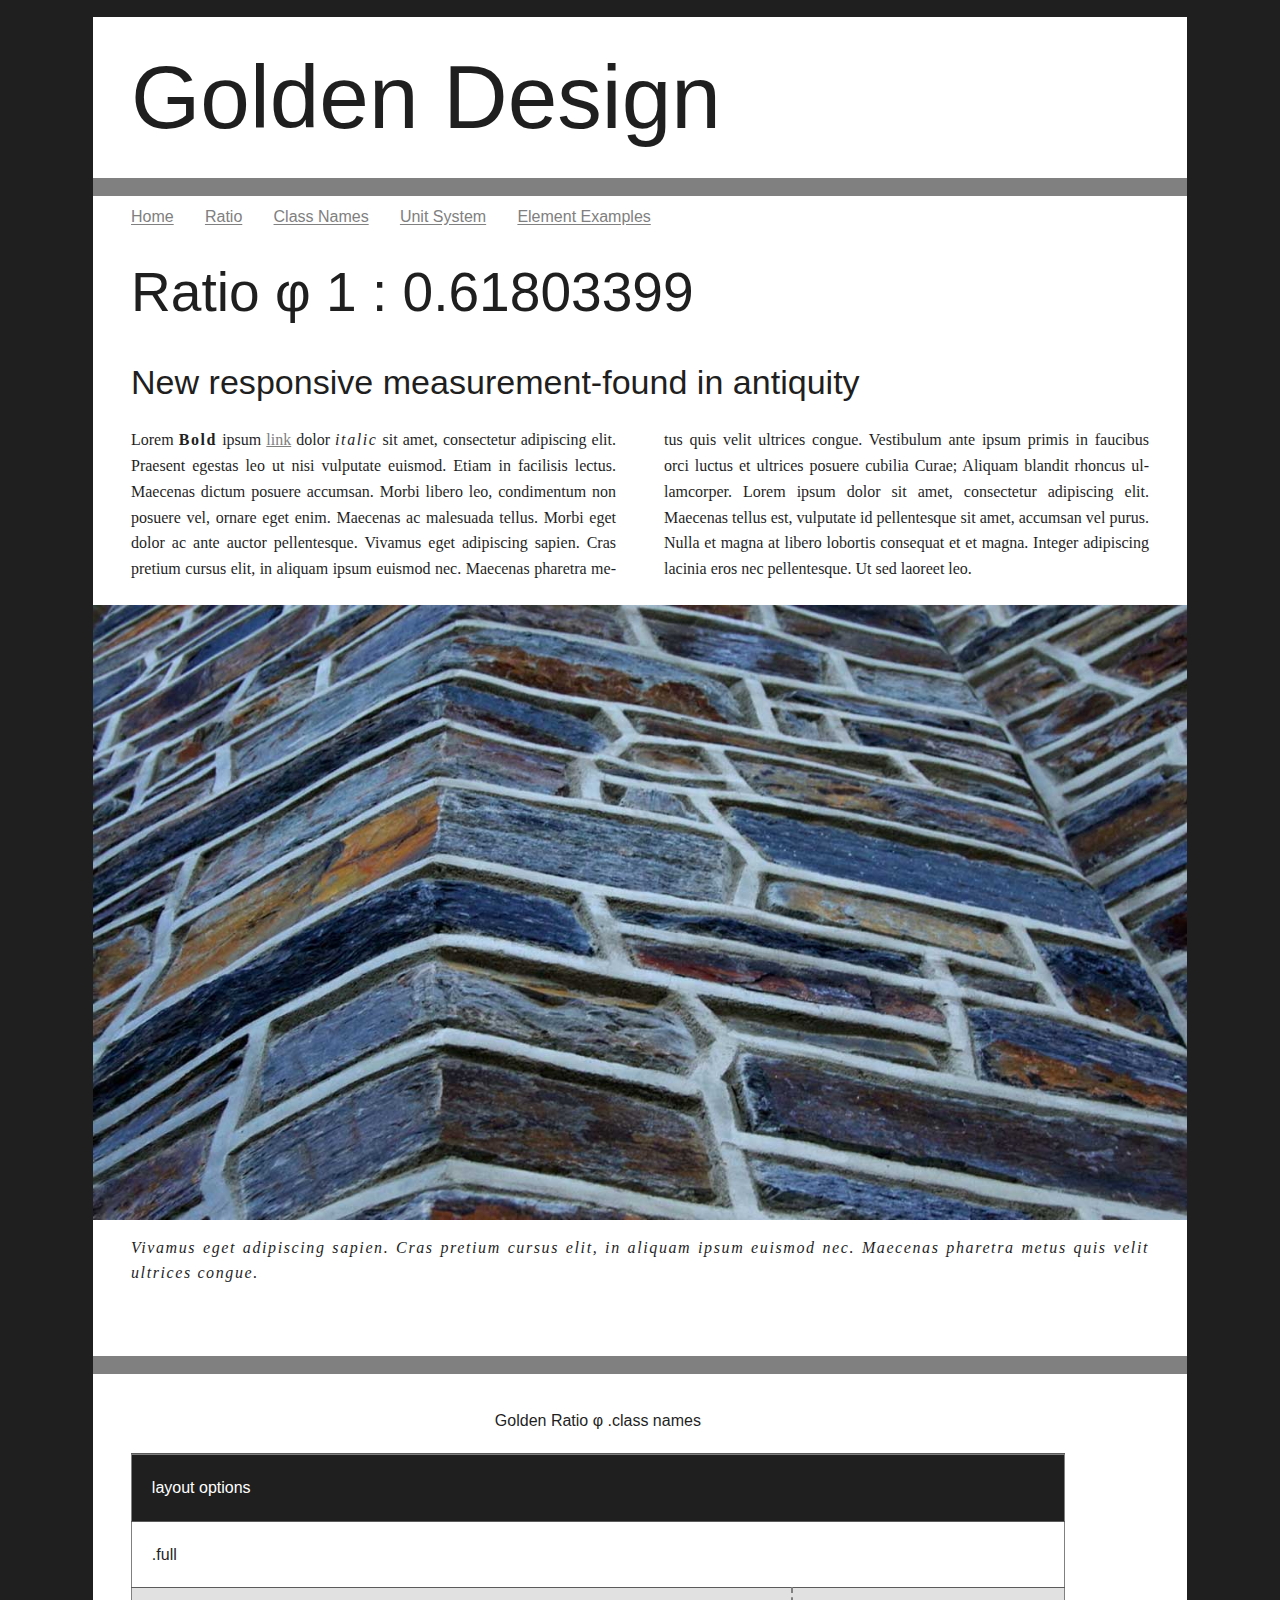
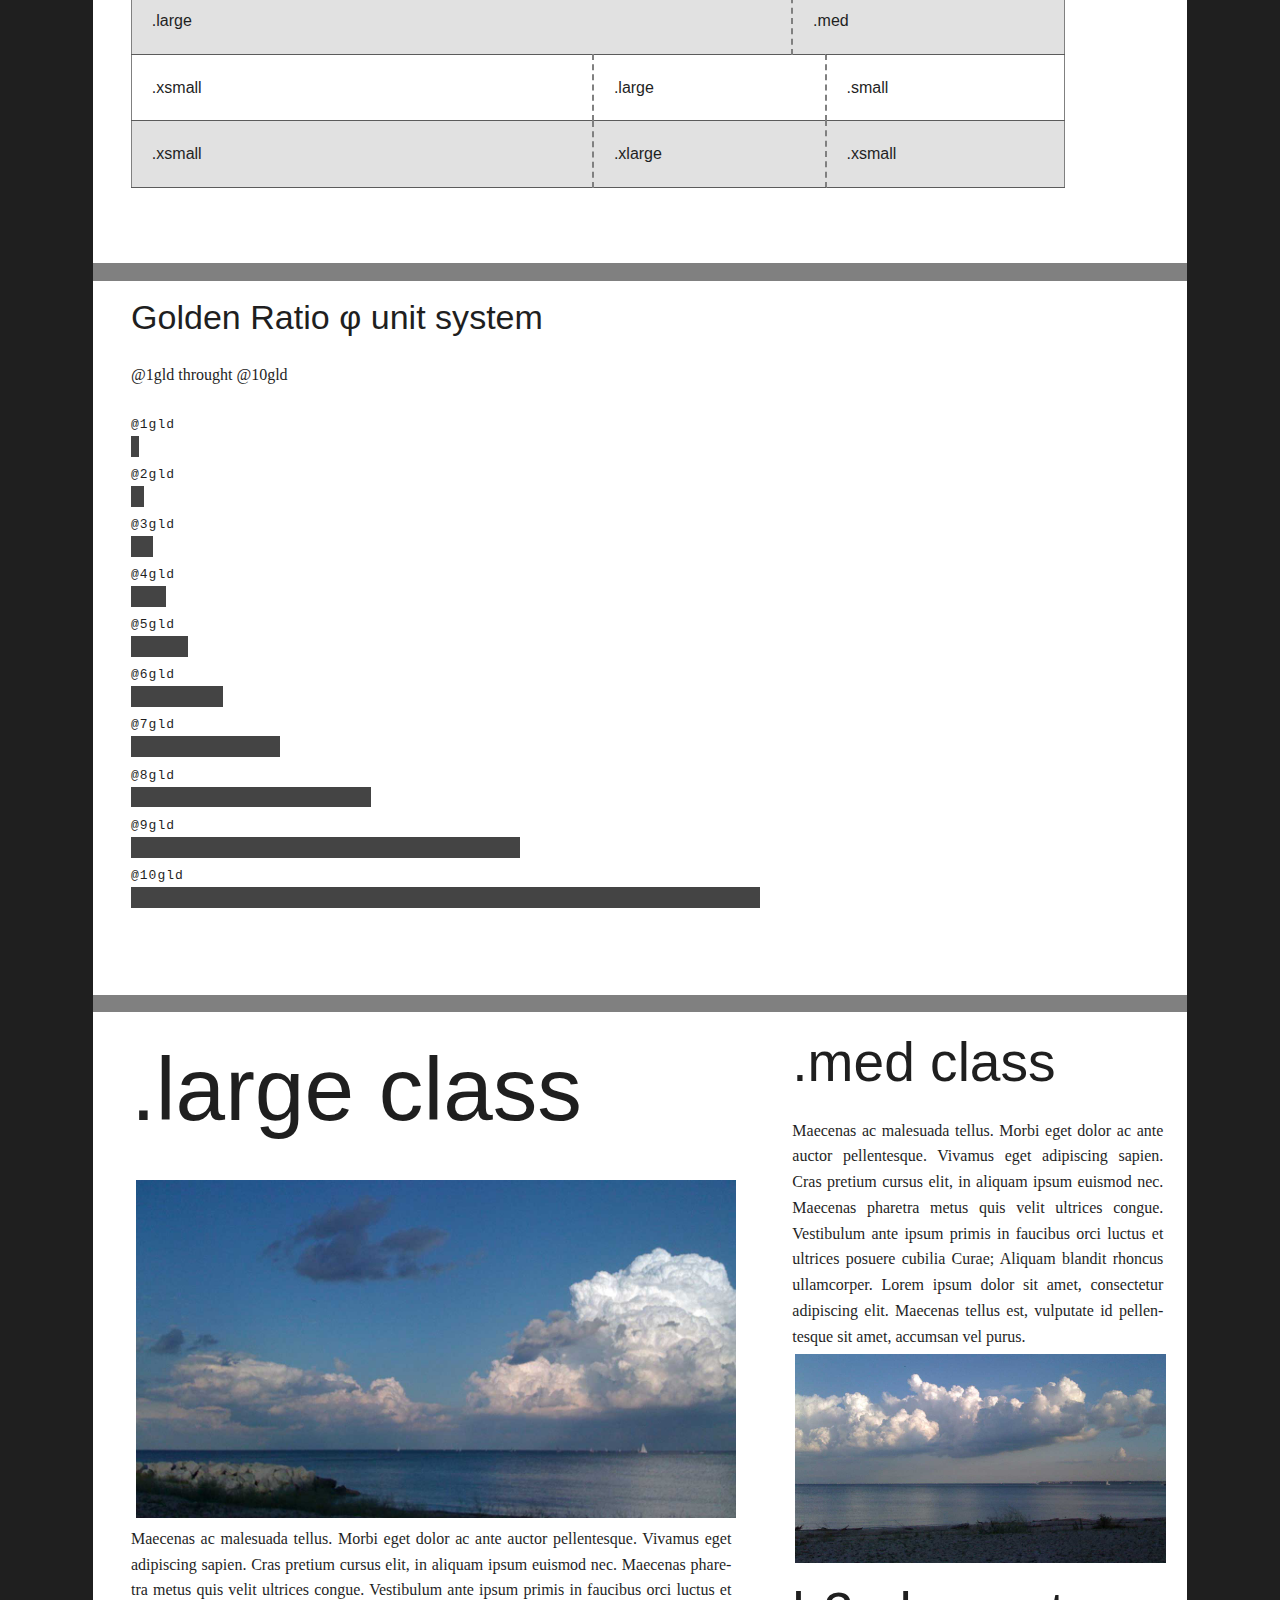
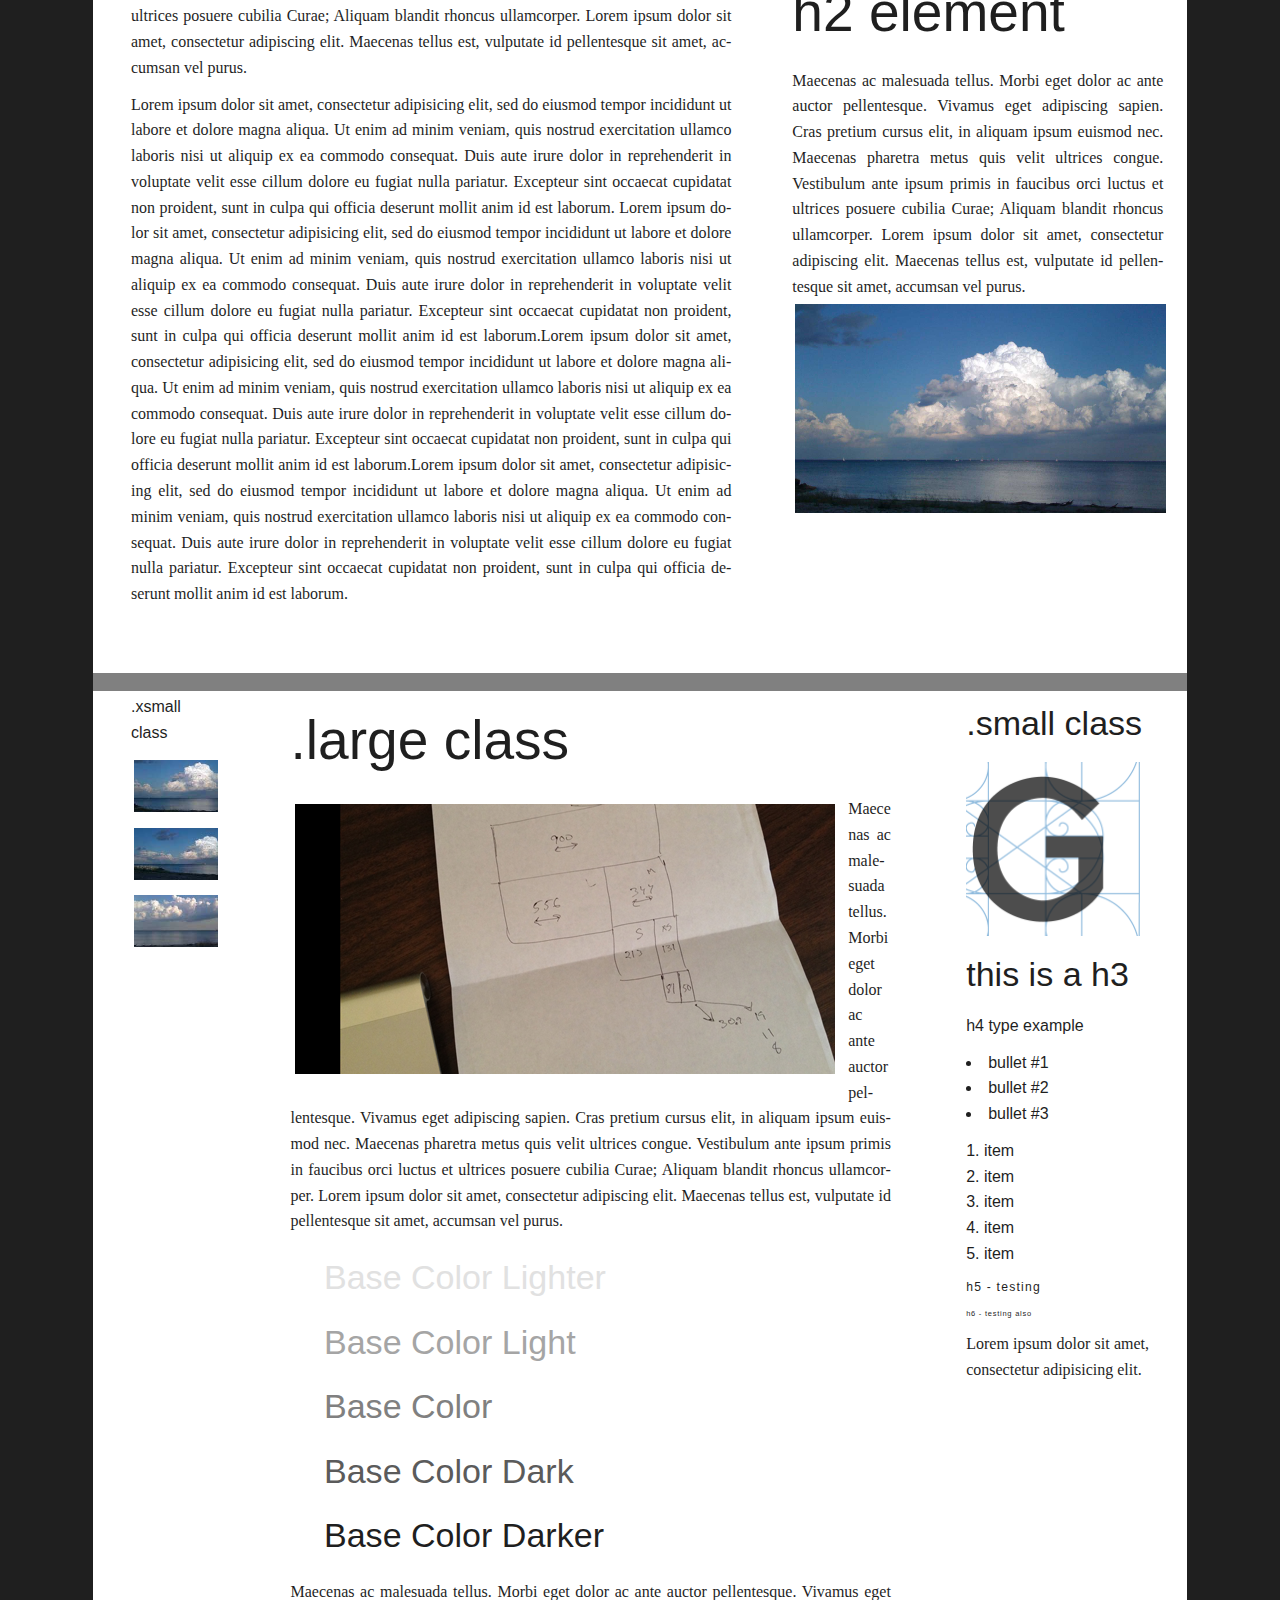
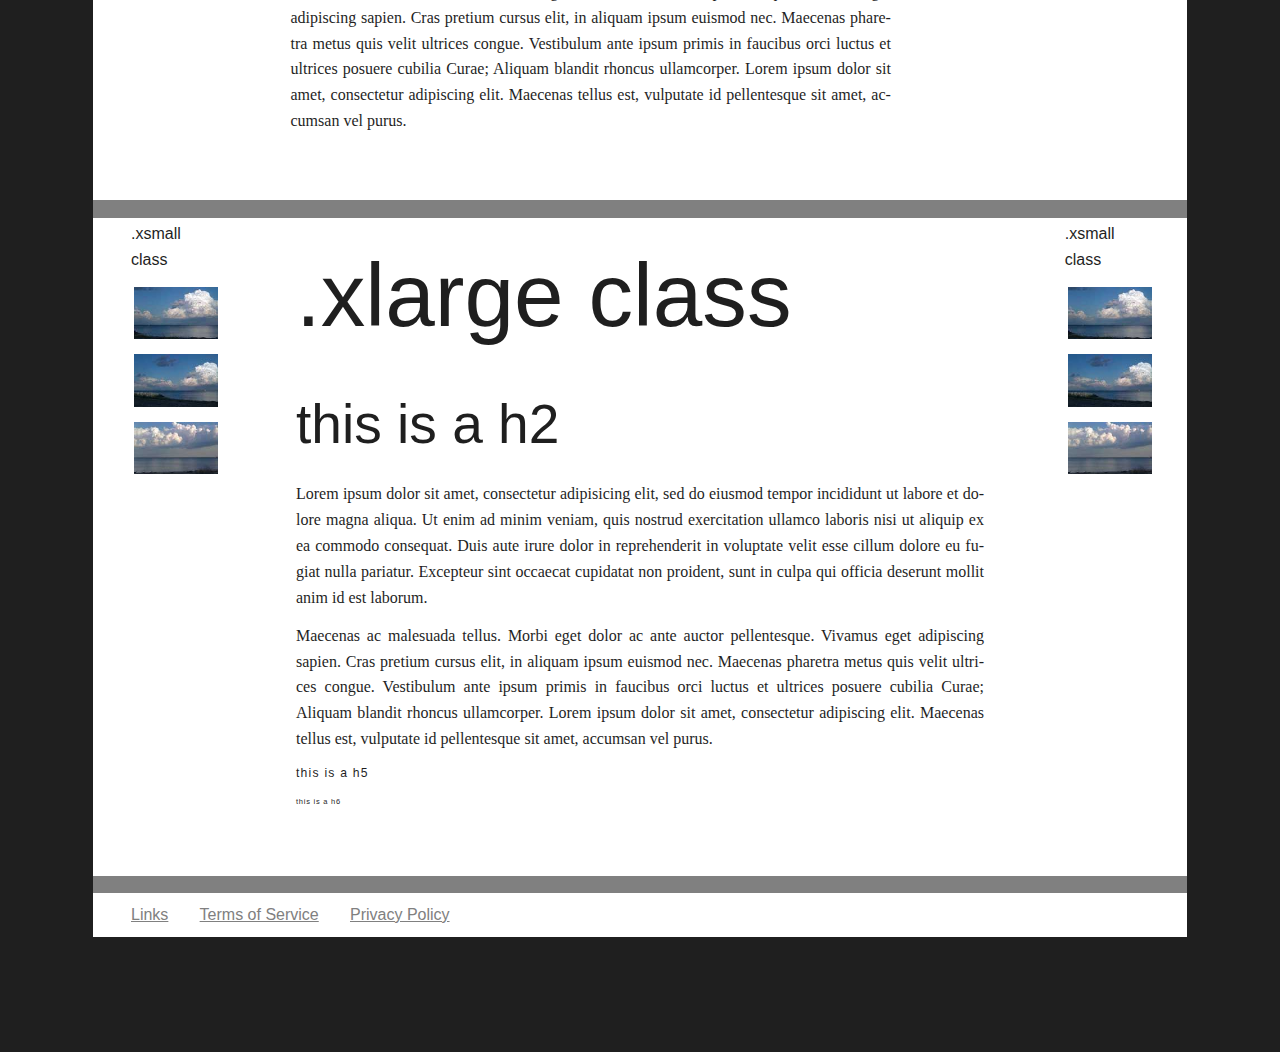
==== index.html @ 80d144f6 "ver 1.1" ====
<!DOCTYPE html>
<html lang="en">
<head>
	<meta charset="utf-8" />
	
	<meta name="viewport" content="width=device-width, initial-scale=1.0" /> 
	
	<meta name="description" content="">
	<meta name="keywords" content="Golden Responsive Design" />
	<meta name="Author" content="Chad Lindemann - www.etchedprints.com" />
	
	<title>Golden Responsive Design</title>
	
	<link rel="stylesheet" href="_/css/style.css" type="text/css" media="all">
	<style>
	</style>

	<!--[if lt IE 9]>
		<script src="http://html5shim.googlecode.com/svn/trunk/html5.js"></script>	
	<![endif]-->
	
</head>
<body>
	<div id="wrapper">
		<header>
			<h1><a href="#" id="title">Golden Design</a></h1>
		
			<section></section>
			
			<nav>
				<ul class="unstyle row">
					<li><a href="index.html">Home</a></li>	
					<li><a href="#ratio_link">Ratio</a></li>			
					<li><a href="#class_link">Class Names</a></li>			
					<li><a href="#unit_link">Unit System</a></li>		
					<li><a href="#element_link">Element Examples</a></li>	
				</ul>
			</nav>			
		</header>

		<article class="full">
			<h2 id="ratio_link">Ratio &#966; 1 : 0.61803399</h2>
			<h3>New responsive measurement-found in antiquity</h3>
			<p class="pcolumns">
			Lorem <strong>Bold</strong> ipsum <a href="#">link</a> dolor <em>italic</em> sit amet, consectetur adipiscing elit. Praesent egestas leo ut nisi vulputate euismod. Etiam in facilisis lectus. Maecenas dictum posuere accumsan. Morbi libero leo, condimentum non posuere vel, ornare eget enim. Maecenas ac malesuada tellus. Morbi eget dolor ac ante auctor pellentesque. Vivamus eget adipiscing sapien. Cras pretium cursus elit, in aliquam ipsum euismod nec. Maecenas pharetra metus quis velit ultrices congue. Vestibulum ante ipsum primis in faucibus orci luctus et ultrices posuere cubilia Curae; Aliquam blandit rhoncus ullamcorper. Lorem ipsum dolor sit amet, consectetur adipiscing elit. Maecenas tellus est, vulputate id pellentesque sit amet, accumsan vel purus. Nulla et magna at libero lobortis consequat et et magna. Integer adipiscing lacinia eros nec pellentesque. Ut sed laoreet leo.</p>
			<img src="_/img/full_image.jpg" alt="image" class="fullimg" />
			<p><em>Vivamus eget adipiscing sapien. Cras pretium cursus elit, in aliquam ipsum euismod nec. Maecenas pharetra metus quis velit ultrices congue.</em></p>
		</article>
		
		<section></section>
		
		<div class="full">
			<table id="class_link">
				<caption>Golden Ratio &#966; .class names</caption>
				<thead>
					<tr>
						<th>layout options</th>
						<th></th><th></th><th></th><th></th>
						<th></th><th></th><th></th><th></th>
						<th></th><th></th><th></th>
					</tr>
				</thead>
				<tbody>
					<tr>
						<td colspan="12">.full</td>
					</tr>
					<tr>
						<td colspan="7" class="tdright">.large</td>
						<td colspan="5">.med</td>
					</tr>
					<tr>
						<td colspan="1" class="tdright">.xsmall</td>
						<td colspan="7" class="tdright">.large</td>
						<td colspan="4" >.small</td>
					</tr>
					<tr>
						<td colspan="1" class="tdright">.xsmall</td>
						<td colspan="10" class="tdright">.xlarge</td>
						<td colspan="1" >.xsmall</td>
					</tr>
				</tbody>
				<tfoot></tfoot>
			</table>		
		</div>
		<section></section>
		
		<div class="full">
		<h3 id="unit_link">Golden Ratio &#966; unit system</h3>
		<p>@1gld throught @10gld</p>
		<dl id="gld_units">
			<dt>@1gld</dt>
			<dd id="test1" class="boxtest">&nbsp;</dd>
			<dt>@2gld</dt>
			<dd id="test2" class="boxtest">&nbsp;</dd>
			<dt>@3gld</dt>
			<dd id="test3" class="boxtest">&nbsp;</dd>
			<dt>@4gld</dt>
			<dd id="test4" class="boxtest">&nbsp;</dd>
			<dt>@5gld</dt>
			<dd id="test5" class="boxtest">&nbsp;</dd>
			<dt>@6gld</dt>
			<dd id="test6" class="boxtest">&nbsp;</dd>
			<dt>@7gld</dt>
			<dd id="test7" class="boxtest">&nbsp;</dd>
			<dt>@8gld</dt>
			<dd id="test8" class="boxtest">&nbsp;</dd>		
			<dt>@9gld</dt>
			<dd id="test9" class="boxtest">&nbsp;</dd>
			<dt>@10gld</dt>
			<dd id="test10" class="boxtest">&nbsp;</dd>
		</dl>
		</div>
		
		<section></section>
		
		<article class="large">
			<h1>.large class</h1>
			<p><img src="_/img/lake02.jpg" alt="lake image 2" class="clright"/> Maecenas ac malesuada tellus. Morbi eget dolor ac ante auctor pellentesque. Vivamus eget adipiscing sapien. Cras pretium cursus elit, in aliquam ipsum euismod nec. Maecenas pharetra metus quis velit ultrices congue. Vestibulum ante ipsum primis in faucibus orci luctus et ultrices posuere cubilia Curae; Aliquam blandit rhoncus ullamcorper. Lorem ipsum dolor sit amet, consectetur adipiscing elit. Maecenas tellus est, vulputate id pellentesque sit amet, accumsan vel purus.</p>
			<p>Lorem ipsum dolor sit amet, consectetur adipisicing elit, sed do eiusmod tempor incididunt ut labore et dolore magna aliqua. Ut enim ad minim veniam, quis nostrud exercitation ullamco laboris nisi ut aliquip ex ea commodo consequat. Duis aute irure dolor in reprehenderit in voluptate velit esse cillum dolore eu fugiat nulla pariatur. Excepteur sint occaecat cupidatat non proident, sunt in culpa qui officia deserunt mollit anim id est laborum. Lorem ipsum dolor sit amet, consectetur adipisicing elit, sed do eiusmod tempor incididunt ut labore et dolore magna aliqua. Ut enim ad minim veniam, quis nostrud exercitation ullamco laboris nisi ut aliquip ex ea commodo consequat. Duis aute irure dolor in reprehenderit in voluptate velit esse cillum dolore eu fugiat nulla pariatur. Excepteur sint occaecat cupidatat non proident, sunt in culpa qui officia deserunt mollit anim id est laborum.Lorem ipsum dolor sit amet, consectetur adipisicing elit, sed do eiusmod tempor incididunt ut labore et dolore magna aliqua. Ut enim ad minim veniam, quis nostrud exercitation ullamco laboris nisi ut aliquip ex ea commodo consequat. Duis aute irure dolor in reprehenderit in voluptate velit esse cillum dolore eu fugiat nulla pariatur. Excepteur sint occaecat cupidatat non proident, sunt in culpa qui officia deserunt mollit anim id est laborum.Lorem ipsum dolor sit amet, consectetur adipisicing elit, sed do eiusmod tempor incididunt ut labore et dolore magna aliqua. Ut enim ad minim veniam, quis nostrud exercitation ullamco laboris nisi ut aliquip ex ea commodo consequat. Duis aute irure dolor in reprehenderit in voluptate velit esse cillum dolore eu fugiat nulla pariatur. Excepteur sint occaecat cupidatat non proident, sunt in culpa qui officia deserunt mollit anim id est laborum.</p>
		</article>	
		<aside class="med">
			<h2>.med class</h2>
			<p>Maecenas ac malesuada tellus. Morbi eget dolor ac ante auctor pellentesque. Vivamus eget adipiscing sapien. Cras pretium cursus elit, in aliquam ipsum euismod nec. Maecenas pharetra metus quis velit ultrices congue. Vestibulum ante ipsum primis in faucibus orci luctus et ultrices posuere cubilia Curae; Aliquam blandit rhoncus ullamcorper. Lorem ipsum dolor sit amet, consectetur adipiscing elit. Maecenas tellus est, vulputate id pellentesque sit amet, accumsan vel purus.<img src="_/img/lake03.jpg" alt="lake image 3"/></p>
			<h2>h2 element</h2>
			<p>Maecenas ac malesuada tellus. Morbi eget dolor ac ante auctor pellentesque. Vivamus eget adipiscing sapien. Cras pretium cursus elit, in aliquam ipsum euismod nec. Maecenas pharetra metus quis velit ultrices congue. Vestibulum ante ipsum primis in faucibus orci luctus et ultrices posuere cubilia Curae; Aliquam blandit rhoncus ullamcorper. Lorem ipsum dolor sit amet, consectetur adipiscing elit. Maecenas tellus est, vulputate id pellentesque sit amet, accumsan vel purus.<img src="_/img/lake01.jpg" alt="lake image 1"/></p>
		</aside>
		
		<section></section>	
		
		<aside class="xsmall">
			<h4>.xsmall class</h4>
			<ul class="unstyle">
				<li><img src="_/img/lake01_small.jpg" alt="image"></li>
				<li><img src="_/img/lake02_small.jpg" alt="image"></li>
				<li><img src="_/img/lake03_small.jpg" alt="image"></li>
			</ul>	
		</aside>	
		
		<article class="large">
			<h2>.large class</h2>
			<p>
			<img src="_/img/first_idea_image_web.png" alt="image">
			Maecenas ac malesuada tellus. Morbi eget dolor ac ante auctor pellentesque. Vivamus eget adipiscing sapien. Cras pretium cursus elit, in aliquam ipsum euismod nec. Maecenas pharetra metus quis velit ultrices congue. Vestibulum ante ipsum primis in faucibus orci luctus et ultrices posuere cubilia Curae; Aliquam blandit rhoncus ullamcorper. Lorem ipsum dolor sit amet, consectetur adipiscing elit. Maecenas tellus est, vulputate id pellentesque sit amet, accumsan vel purus.</p>
			
			<div class="color">
				<ul class="unstyle">
					<li id="lighterc"><h3>Base Color Lighter</h3></li>
					<li id="lightc"><h3>Base Color Light</h3></li>
					<li id="basec"><h3>Base Color</h3></li>
					<li id="darkc"><h3>Base Color Dark</h3></li>
					<li id="darkerc"><h3>Base Color Darker</h3></li>
				</ul>
			</div>
			
			<p>Maecenas ac malesuada tellus. Morbi eget dolor ac ante auctor pellentesque. Vivamus eget adipiscing sapien. Cras pretium cursus elit, in aliquam ipsum euismod nec. Maecenas pharetra metus quis velit ultrices congue. Vestibulum ante ipsum primis in faucibus orci luctus et ultrices posuere cubilia Curae; Aliquam blandit rhoncus ullamcorper. Lorem ipsum dolor sit amet, consectetur adipiscing elit. Maecenas tellus est, vulputate id pellentesque sit amet, accumsan vel purus.</p>
		</article>	
		<aside class="small">
			<h3>.small class</h3>
			<img src="_/img/golden_logo.png" alt="image" class="clright">
			<h3>this is a h3</h3>
			<h4>h4 type example</h4>
			<ul>
				<li>bullet #1</li>
				<li>bullet #2</li>
				<li>bullet #3</li>
			</ul>
			<ol>
				<li>item</li>
				<li>item</li>
				<li>item</li>
				<li>item</li>
				<li>item</li>
			</ol>
			<h5>h5 - testing</h5>
			<h6>h6 - testing also</h6>
			<p>Lorem ipsum dolor sit amet, consectetur adipisicing elit.</p>
			
			
		</aside>					
		
		<section></section>	
		
		<aside class="xsmall">
			<h4>.xsmall class</h4>
			<ul class="unstyle">
				<li><img src="_/img/lake01_small.jpg" alt="image"></li>
				<li><img src="_/img/lake02_small.jpg" alt="image"></li>
				<li><img src="_/img/lake03_small.jpg" alt="image"></li>
			</ul>	
		</aside>
		
		<article class="xlarge" id="element_link">
			<h1>.xlarge class</h1>
			<h2>this is a h2</h2>
			<p>Lorem ipsum dolor sit amet, consectetur adipisicing elit, sed do eiusmod tempor incididunt ut labore et dolore magna aliqua. Ut enim ad minim veniam, quis nostrud exercitation ullamco laboris nisi ut aliquip ex ea commodo consequat. Duis aute irure dolor in reprehenderit in voluptate velit esse cillum dolore eu fugiat nulla pariatur. Excepteur sint occaecat cupidatat non proident, sunt in culpa qui officia deserunt mollit anim id est laborum.</p>
			<p>Maecenas ac malesuada tellus. Morbi eget dolor ac ante auctor pellentesque. Vivamus eget adipiscing sapien. Cras pretium cursus elit, in aliquam ipsum euismod nec. Maecenas pharetra metus quis velit ultrices congue. Vestibulum ante ipsum primis in faucibus orci luctus et ultrices posuere cubilia Curae; Aliquam blandit rhoncus ullamcorper. Lorem ipsum dolor sit amet, consectetur adipiscing elit. Maecenas tellus est, vulputate id pellentesque sit amet, accumsan vel purus.</p>
			<h5>this is a h5</h5>
			<h6>this is a h6</h6>
		</article>	
		
		<aside class="xsmall">
			<h4>.xsmall class</h4>
			<ul class="unstyle">
				<li><img src="_/img/lake01_small.jpg" alt="image"></li>
				<li><img src="_/img/lake02_small.jpg" alt="image"></li>
				<li><img src="_/img/lake03_small.jpg" alt="image"></li>
			</ul>	
		</aside>
				
		<section></section>
	
		<footer>	
			<ul class="unstyle row">
				<li><a href="#">Links</a></li>
				<li><a href="#">Terms of Service</a></li>
				<li><a href="#">Privacy Policy</a></li>
			</ul>
		</footer>
	</div><!-- /#wrapper -->
</body>
</html>
---- _/css/style.css ----
html,body,div,span,applet,object,iframe,h1,h2,h3,h4,h5,h6,p,blockquote,pre,a,abbr,acronym,address,big,cite,code,del,dfn,em,img,ins,kbd,q,s,samp,small,strike,strong,sub,sup,tt,var,b,u,i,center,dl,dt,dd,ol,ul,li,fieldset,form,label,legend,table,caption,tbody,tfoot,thead,tr,th,td,article,aside,canvas,details,embed,figure,figcaption,footer,header,hgroup,menu,nav,output,ruby,section,summary,time,mark,audio,video{margin:0;padding:0;border:0;font-size:100%;font:inherit;vertical-align:baseline}article,aside,details,figcaption,figure,footer,header,hgroup,menu,nav,section{display:block}body{line-height:1}ol,ul,dl{list-style-position:inside}blockquote,q{quotes:none}blockquote:before,blockquote:after,q:before,q:after{content:'';content:none}table{border-collapse:collapse;border-spacing:0}em{font-style:italic}strong{font-weight:bold}h1{font-size:557.2809000084119%}h2{font-size:344.41853748633014%}h3{font-size:212.86236252208175%}h4,dt,dd,li,p{font-size:100%}h5{font-size:76.01315561749647%}h6{font-size:46.97871376374782%}p{font-family:"Georgia",Times New Roman,Times,serif;text-align:Justify}p,h1,h2,h3,h4,h5,h6,li,dt,dd,table,form{line-height:161.80339887498948%;font-weight:normal}h5,h6,em,strong{letter-spacing:.1em}a{color:#808080}a:hover{color:#a5a5a5}a:active{color:#5b5b5b}body{font-family:"Myriad Web Pro","Helvetica Neue",Helvetica,Lucida,Verdana,sans-serif;color:#1f1f1f;background:#1f1f1f;word-wrap:break-word;-webkit-hyphens:auto;-moz-hyphens:auto;hyphens:auto}#wrapper{background-color:#fff}section{clear:both;background-color:#808080;padding:.8130618755783343% 0}.unstyle{list-style:none}.row li{display:inline;padding:1.3155617496424832%}.row li:first-child{padding-left:0}.fullimg{padding:1.3155617496424832% 0;width:100%}.pcolumns{-moz-column-count:2;-moz-column-gap:3em;-webkit-column-count:2;-webkit-column-gap:3em;column-count:2;column-gap:3em}.flright{float:right}.floatleft{float:left}.clright,clleft,clboth,clear{display:block;float:none}.clright{clear:right}.clleft{clear:left}.clboth,.clear{clear:both}.full,.large,.xlarge,.med,.small,.xsmall,.columns3,.columns4,img,embed,object,video,iframe{float:left;overflow:hidden;max-width:100%}img,embed,object,video,iframe{padding:1.3155617496424832% 2.1286236252208175% 1.3155617496424832% .8130618755783343%}.full,.large,.xlarge,.med,.small,.xsmall,.columns3,.columns4{margin-bottom:5.572809000084119%}.full{width:100%}.large{width:61.80339887498949%}.xlarge{width:70.82039324993693%}.med{width:38.19660112501051%}.small{width:23.60679774997897%}.xsmall{width:14.58980337503154%}.columns3{width:28%;padding:2.1286236252208175% .8130618755783343% 2.1286236252208175% 3.4441853748633013%}.columns4{width:20%;padding:2.1286236252208175% .8130618755783343% 2.1286236252208175% 3.4441853748633013%}#wrapper{margin:1.3155617496424832% auto 9.016994374947421%;width:85.41019662496846%}.full p,header p,footer p,.full h1,header h1,footer h1,.full h2,header h2,footer h2,.full h3,header h3,footer h3,.full h4,header h4,footer h4,.full h5,header h5,footer h5,.full h6,header h6,footer h6,.full ol,header ol,footer ol,.full ul,header ul,footer ul,.full dl,header dl,footer dl{padding:.8130618755783343% 3.4441853748633013%}.large p,.xlarge p,.large h1,.xlarge h1,.large h2,.xlarge h2,.large h3,.xlarge h3,.large h4,.xlarge h4,.large h5,.xlarge h5,.large h6,.xlarge h6,.large ol,.xlarge ol,.large ul,.xlarge ul,.large dl,.xlarge dl{padding:.8130618755783343% 5.572809000084119%}.med p,.med h1,.med h2,.med h3,.med h4,.med h5,.med h6,.med ol,.med ul,.med dl{padding:1.3155617496424832% 5.572809000084119%}.small p,.small h1,.small h2,.small h3,.small h4,.small h5,.small h6,.small ol,.small ul,.small dl{padding:2.1286236252208175% 14.58980337503154%}.small img,.small embed,.small object,.small video,.small iframe{padding:2.1286236252208175% 14.58980337503154%;width:67.3762078750736%}.xsmall p,.xsmall h1,.xsmall h2,.xsmall h3,.xsmall h4,.xsmall h5,.xsmall h6,.xsmall ol,.xsmall ul,.xsmall dl{padding:2.1286236252208175% 23.60679774997897%;width:52.78640450004207%}.xsmall img,.xsmall embed,.xsmall object,.xsmall video,.xsmall iframe{padding:9.016994374947421% 3.4441853748633013%}table{text-align:left;margin:0;padding:0}table caption,table th,table td{empty-cells:show;padding:2.1286236252208175%;border-bottom:1px solid #5b5b5b}table th{background-color:#1f1f1f;color:white}table tr:nth-child(even){background-color:#e1e1e1}@media screen and (max-width:768px){.full,.large,.xlarge,.med,.small,.xsmall,.columns3,.columns4,header,footer{float:none;width:100%}.full div,.large div,.xlarge div,.med div,.small div,.xsmall div,.columns3 div,.columns4 div,header div,footer div,.full p,.large p,.xlarge p,.med p,.small p,.xsmall p,.columns3 p,.columns4 p,header p,footer p,.full h1,.large h1,.xlarge h1,.med h1,.small h1,.xsmall h1,.columns3 h1,.columns4 h1,header h1,footer h1,.full h2,.large h2,.xlarge h2,.med h2,.small h2,.xsmall h2,.columns3 h2,.columns4 h2,header h2,footer h2,.full h3,.large h3,.xlarge h3,.med h3,.small h3,.xsmall h3,.columns3 h3,.columns4 h3,header h3,footer h3,.full h4,.large h4,.xlarge h4,.med h4,.small h4,.xsmall h4,.columns3 h4,.columns4 h4,header h4,footer h4,.full h5,.large h5,.xlarge h5,.med h5,.small h5,.xsmall h5,.columns3 h5,.columns4 h5,header h5,footer h5,.full h6,.large h6,.xlarge h6,.med h6,.small h6,.xsmall h6,.columns3 h6,.columns4 h6,header h6,footer h6,.full ol,.large ol,.xlarge ol,.med ol,.small ol,.xsmall ol,.columns3 ol,.columns4 ol,header ol,footer ol,.full ul,.large ul,.xlarge ul,.med ul,.small ul,.xsmall ul,.columns3 ul,.columns4 ul,header ul,footer ul,.full dl,.large dl,.xlarge dl,.med dl,.small dl,.xsmall dl,.columns3 dl,.columns4 dl,header dl,footer dl{padding:1.3155617496424832%}.columns3 p,.columns4 p,.columns3 h1,.columns4 h1,.columns3 h2,.columns4 h2,.columns3 h3,.columns4 h3,.columns3 h4,.columns4 h4,.columns3 h5,.columns4 h5,.columns3 h6,.columns4 h6,.columns3 li,.columns4 li,.columns3 dt,.columns4 dt,.columns3 dd,.columns4 dd,.columns3 table,.columns4 table,.columns3 form,.columns4 form{width:85.41019662496846%}#wrapper{padding:5.572809000084119%}.pcolumns{-moz-column-count:1;-webkit-column-count:1;column-count:1}h1,h2{font-size:212.86236252208175%}}header h1 a{word-wrap:none;-webkit-hyphens:none;-moz-hyphens:none;hyphens:none;color:#1f1f1f;text-decoration:none}section{background-color:#808080}#gld_units{margin:.8130618755783343% 0;font-family:monospace;letter-spacing:1px}#gld_units dd.boxtest{background-color:#444;margin-bottom:.8130618755783343%}#gld_units #test1{width:.8130618755783343%}#gld_units #test2{width:1.3155617496424832%}#gld_units #test3{width:2.1286236252208175%}#gld_units #test4{width:3.4441853748633013%}#gld_units #test5{width:5.572809000084119%}#gld_units #test6{width:9.016994374947421%}#gld_units #test7{width:14.58980337503154%}#gld_units #test8{width:23.60679774997897%}#gld_units #test9{width:38.19660112501051%}#gld_units #test10{width:61.80339887498949%}table{border:1px solid gray;margin:1.3155617496424832% 3.4441853748633013%;width:85.41019662496846%}.tdright{border-right:2px dashed #808080}.color #basec{color:#808080}.color #darkc{color:#5b5b5b}.color #darkerc{color:#1f1f1f}.color #lightc{color:#a5a5a5}.color #lighterc{color:#e1e1e1}
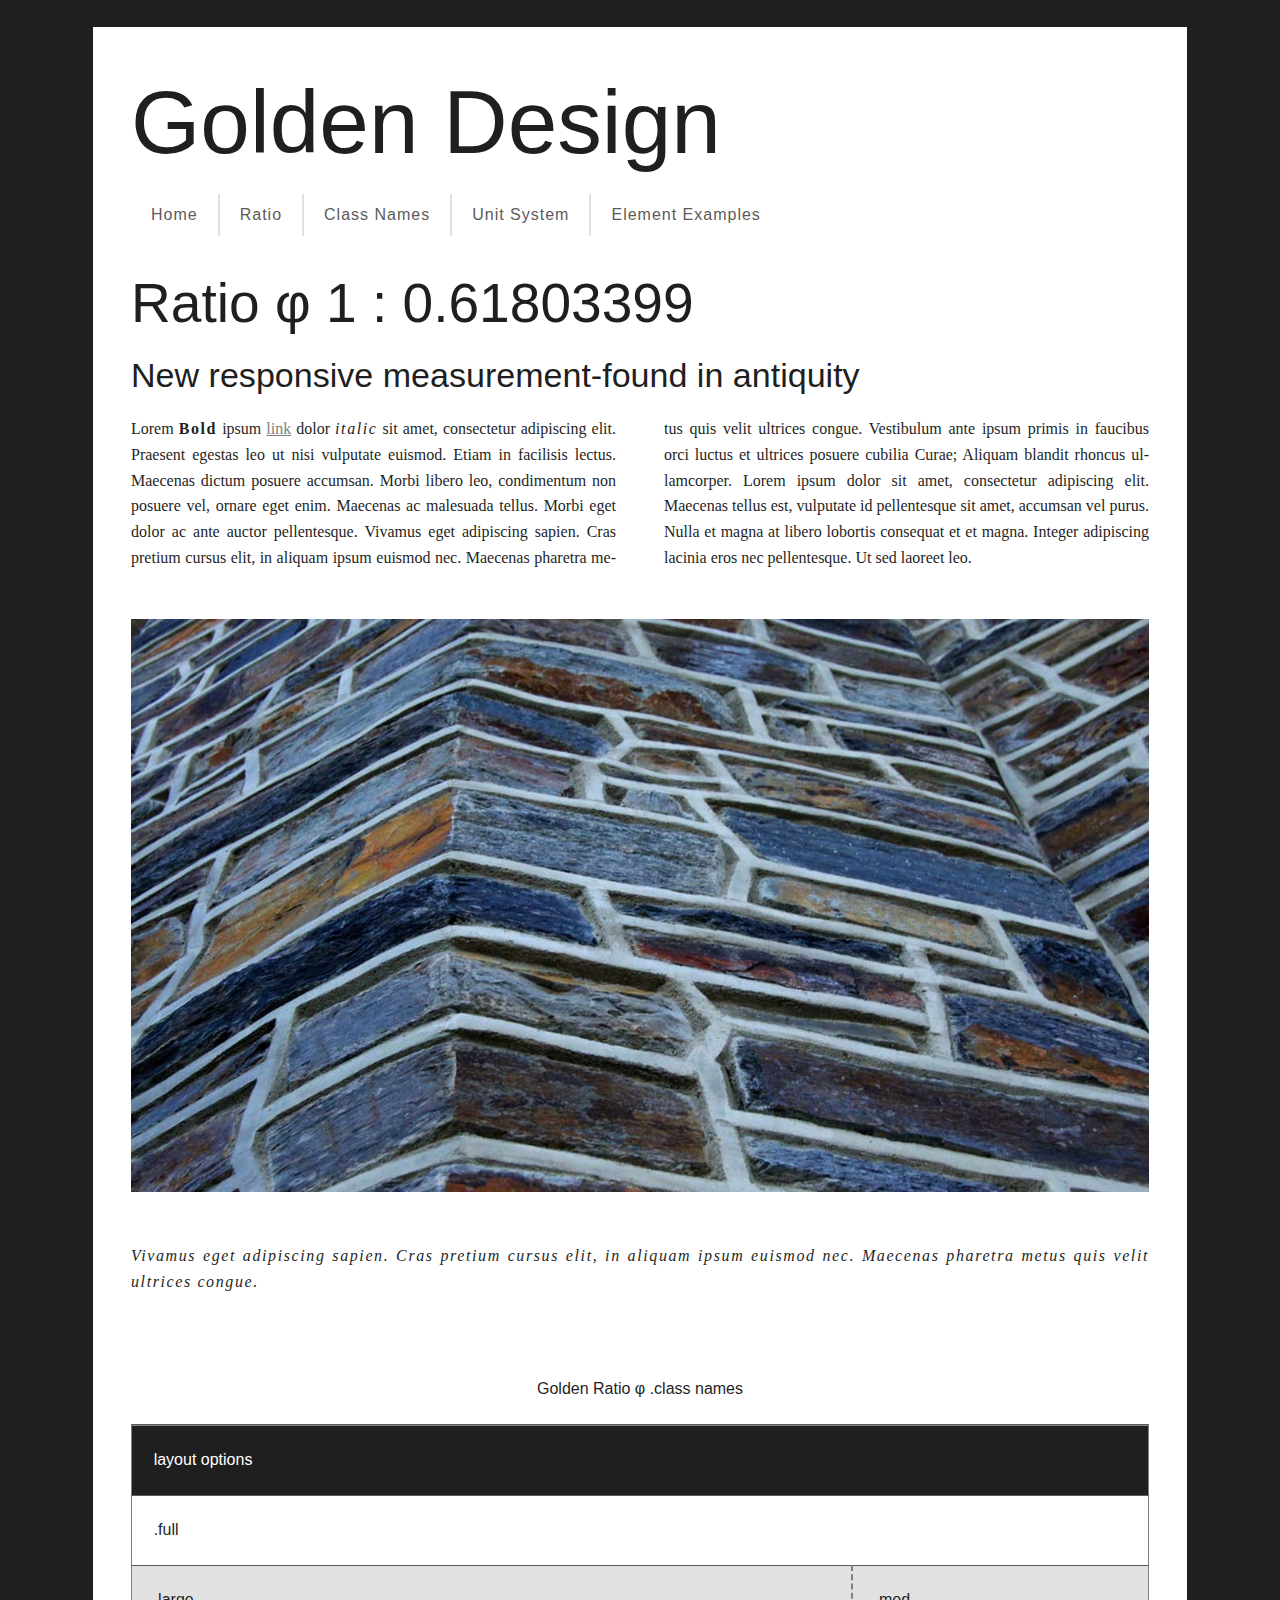
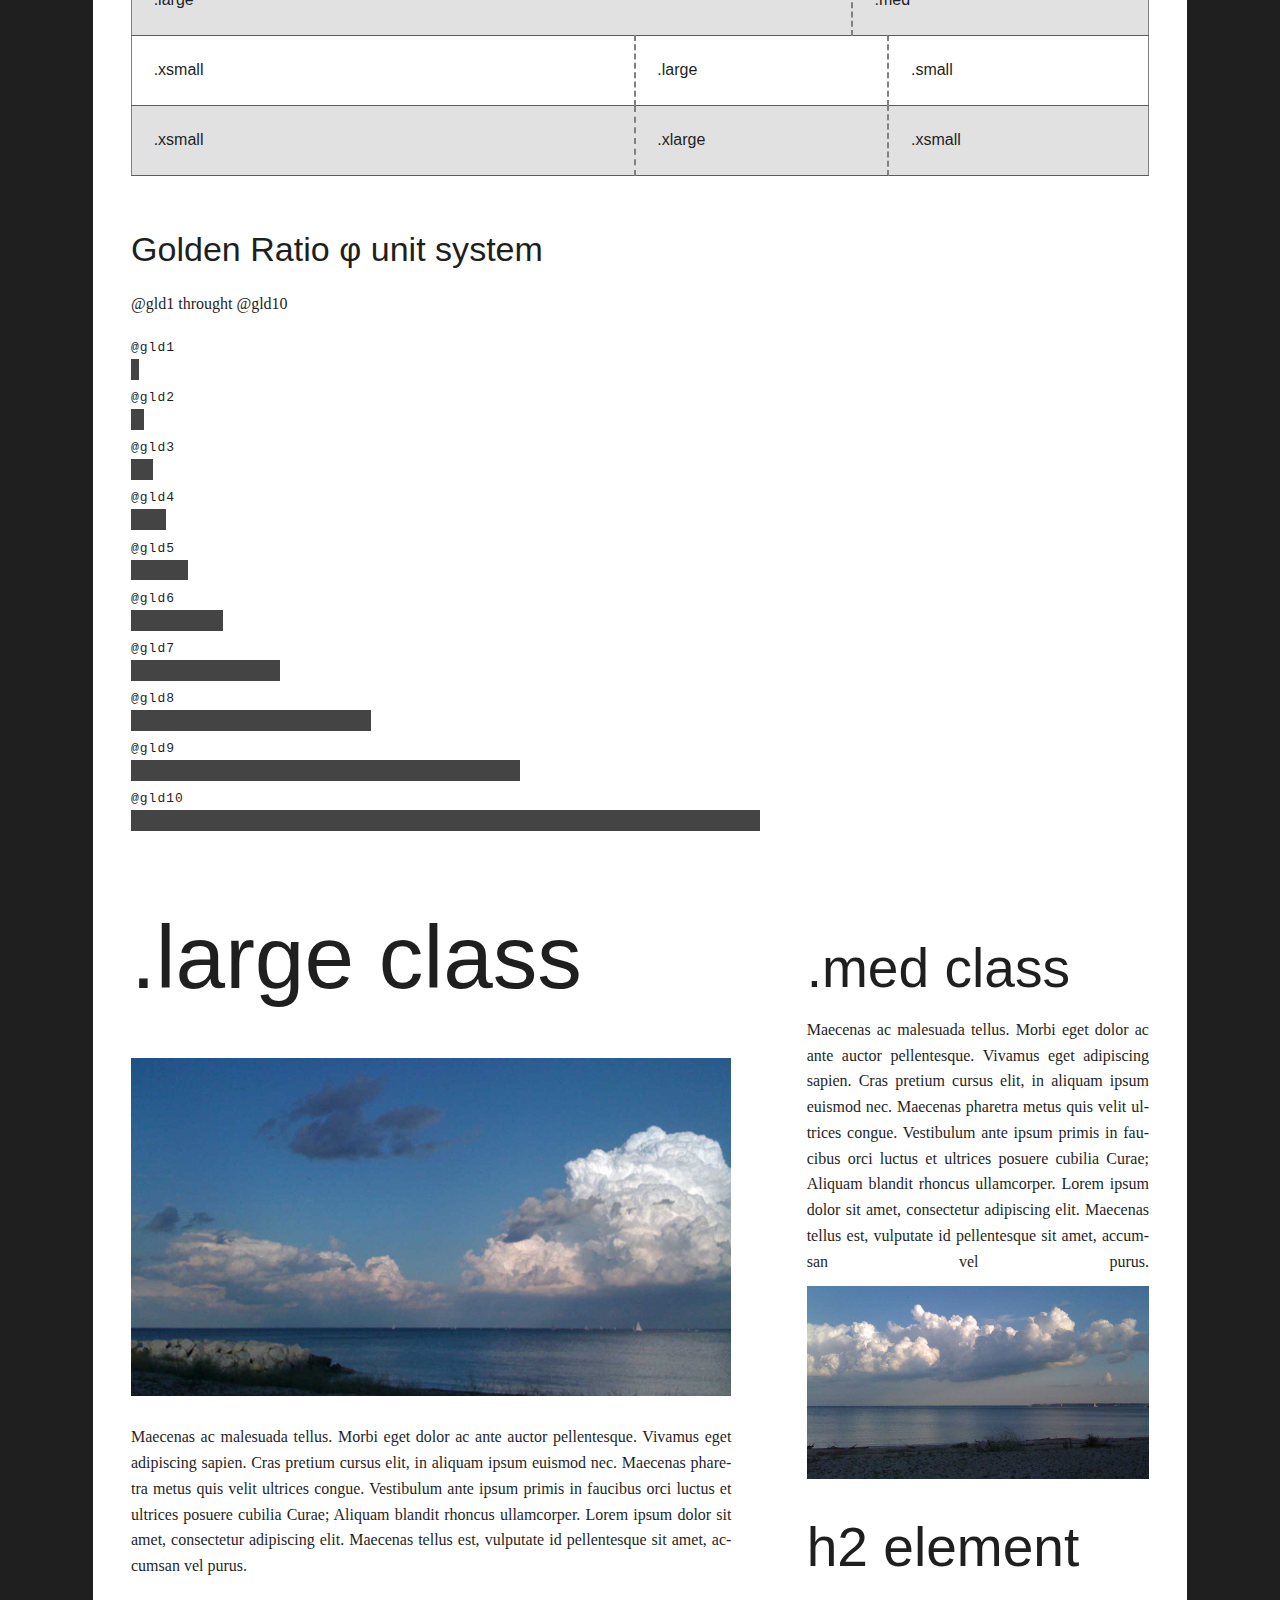
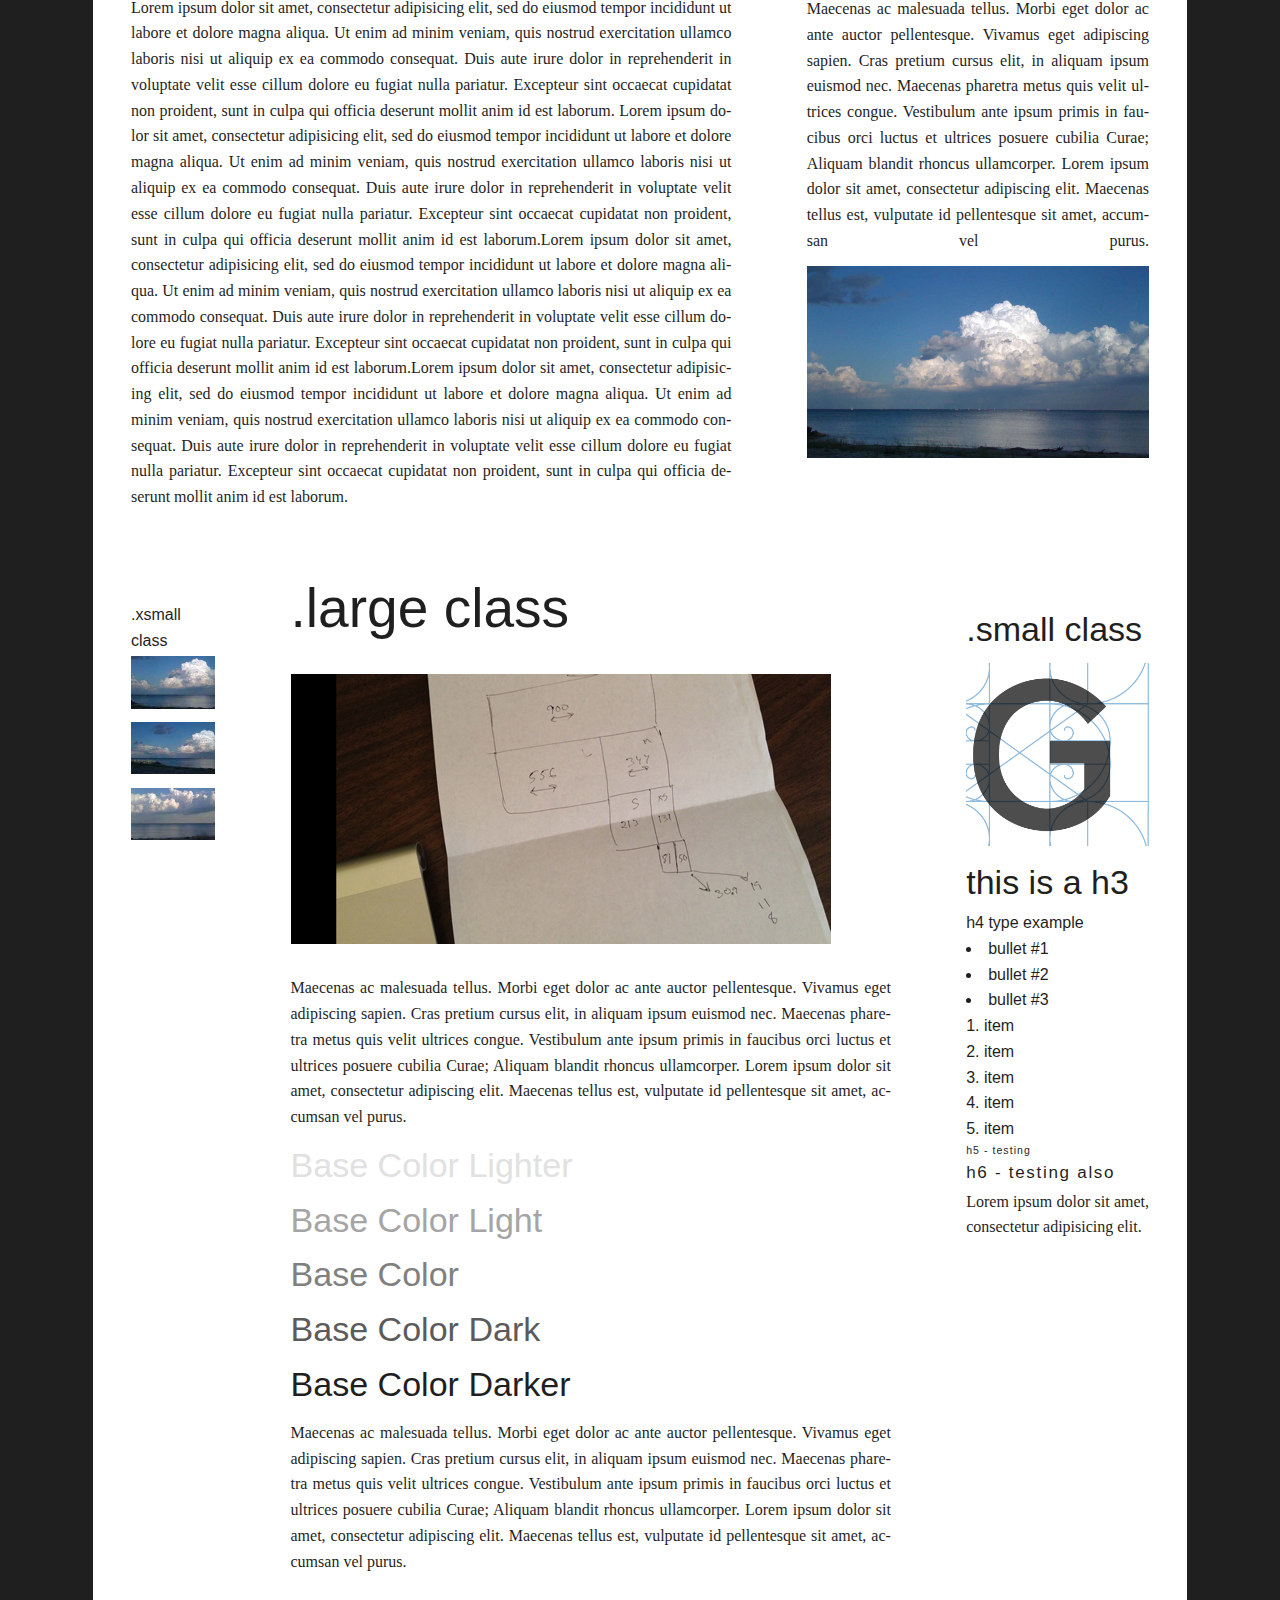
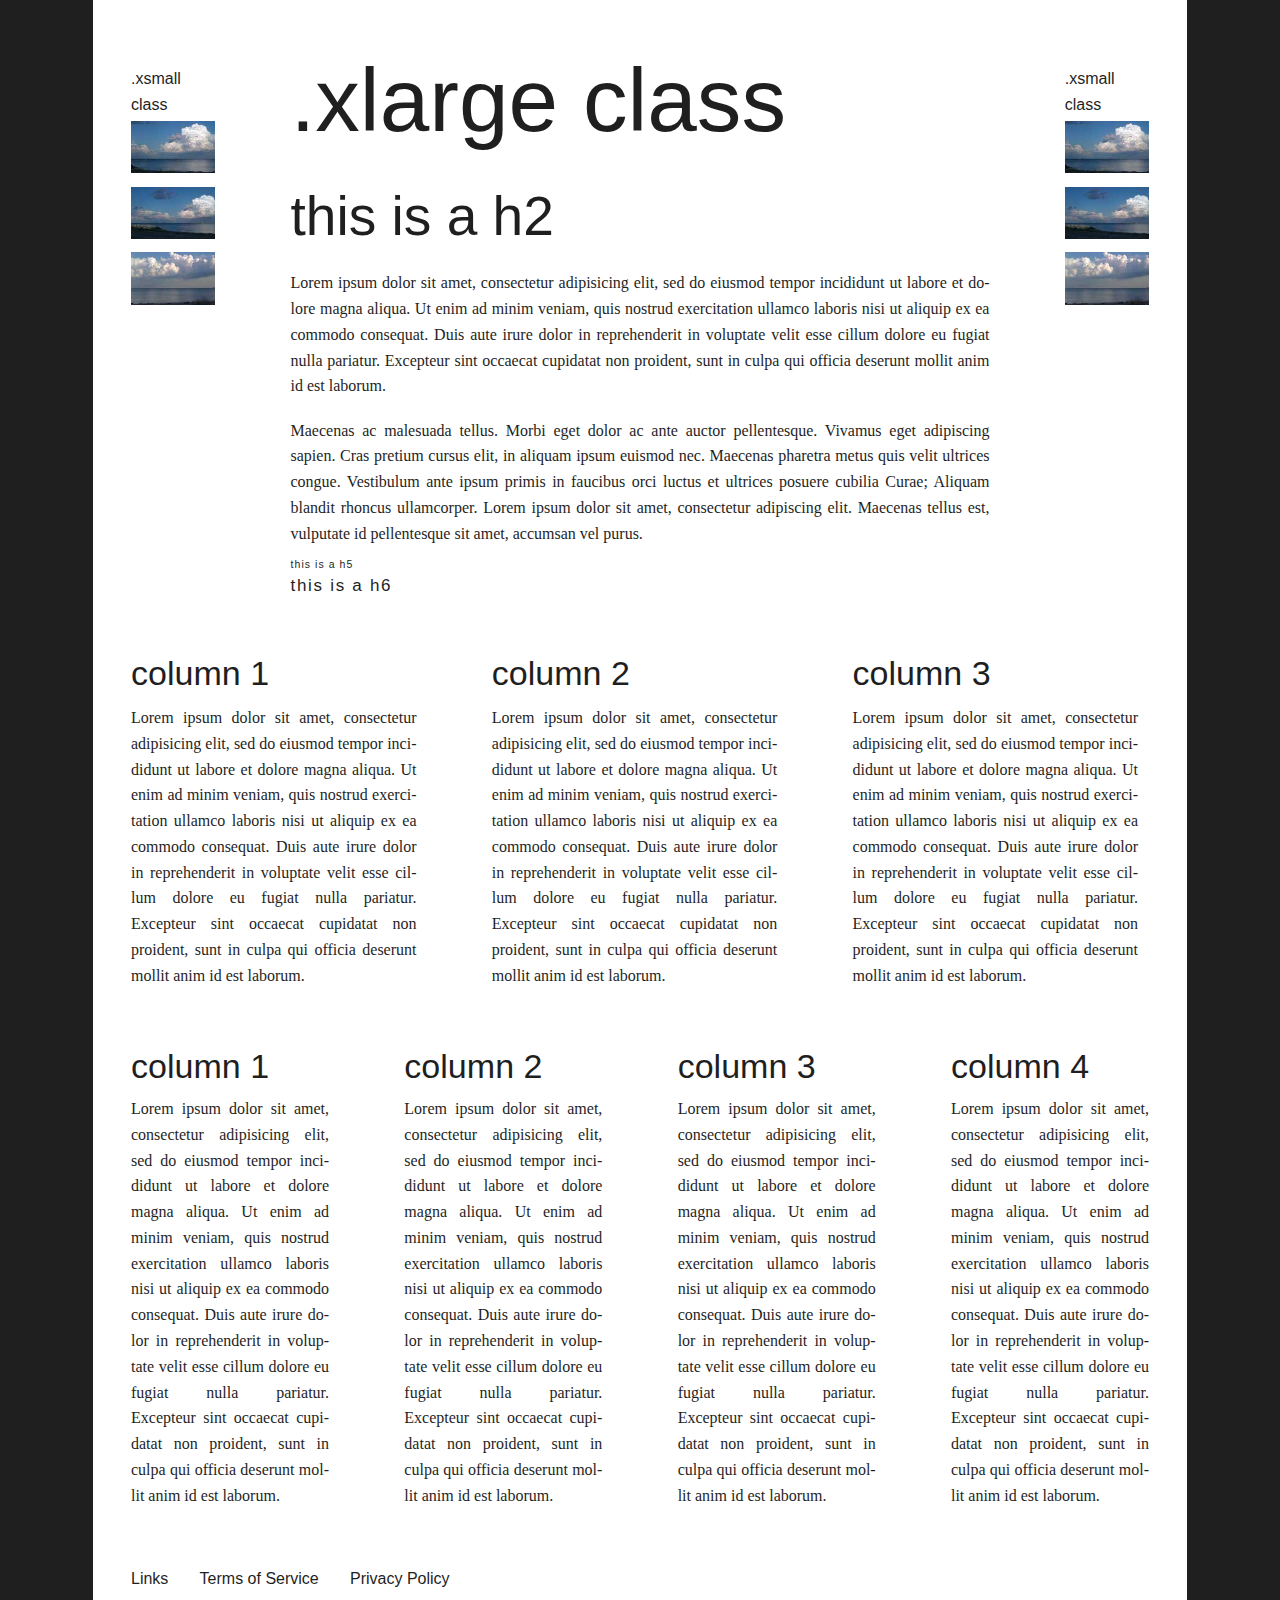
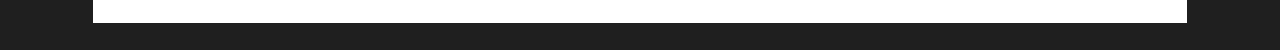
==== commit 9a924b1c: "ver 1.01" ====
--- a/index.html
+++ b/index.html
@@ -1,9 +1,9 @@
 <!DOCTYPE html>
-<html lang="en">
+<html lang="en-US">
 <head>
-	<meta charset="utf-8" />
-	
-	<meta name="viewport" content="width=device-width, initial-scale=1.0" /> 
+	<meta http-equiv="Content-Type" content="text/html; charset=utf-8">
+	
+	<meta name="viewport" content="width=device-width, initial-scale=1.0, maximum-scale=1.0">
 	
 	<meta name="description" content="">
 	<meta name="keywords" content="Golden Responsive Design" />
@@ -12,8 +12,6 @@
 	<title>Golden Responsive Design</title>
 	
 	<link rel="stylesheet" href="_/css/style.css" type="text/css" media="all">
-	<style>
-	</style>
 
 	<!--[if lt IE 9]>
 		<script src="http://html5shim.googlecode.com/svn/trunk/html5.js"></script>	
@@ -24,13 +22,16 @@
 	<div id="wrapper">
 		<header>
 			<h1><a href="#" id="title">Golden Design</a></h1>
-		
-			<section></section>
-			
 			<nav>
-				<ul class="unstyle row">
+				<ul>
 					<li><a href="index.html">Home</a></li>	
-					<li><a href="#ratio_link">Ratio</a></li>			
+					<li><a href="#ratio_link">Ratio</a>
+						<ul>
+							<li><a href="#">Item1</a></li>
+							<li><a href="#">Item2</a></li>
+							<li><a href="#">Item3</a></li>
+						</ul>
+					</li>			
 					<li><a href="#class_link">Class Names</a></li>			
 					<li><a href="#unit_link">Unit System</a></li>		
 					<li><a href="#element_link">Element Examples</a></li>	
@@ -42,12 +43,13 @@
 			<h2 id="ratio_link">Ratio &#966; 1 : 0.61803399</h2>
 			<h3>New responsive measurement-found in antiquity</h3>
 			<p class="pcolumns">
-			Lorem <strong>Bold</strong> ipsum <a href="#">link</a> dolor <em>italic</em> sit amet, consectetur adipiscing elit. Praesent egestas leo ut nisi vulputate euismod. Etiam in facilisis lectus. Maecenas dictum posuere accumsan. Morbi libero leo, condimentum non posuere vel, ornare eget enim. Maecenas ac malesuada tellus. Morbi eget dolor ac ante auctor pellentesque. Vivamus eget adipiscing sapien. Cras pretium cursus elit, in aliquam ipsum euismod nec. Maecenas pharetra metus quis velit ultrices congue. Vestibulum ante ipsum primis in faucibus orci luctus et ultrices posuere cubilia Curae; Aliquam blandit rhoncus ullamcorper. Lorem ipsum dolor sit amet, consectetur adipiscing elit. Maecenas tellus est, vulputate id pellentesque sit amet, accumsan vel purus. Nulla et magna at libero lobortis consequat et et magna. Integer adipiscing lacinia eros nec pellentesque. Ut sed laoreet leo.</p>
-			<img src="_/img/full_image.jpg" alt="image" class="fullimg" />
+			Lorem <strong>Bold</strong> ipsum <a href="#">link</a> dolor <em>italic</em> sit amet, consectetur adipiscing elit. Praesent egestas leo ut nisi vulputate euismod. Etiam in facilisis lectus. Maecenas dictum posuere accumsan. Morbi libero leo, condimentum non posuere vel, ornare eget enim. Maecenas ac malesuada tellus. Morbi eget dolor ac ante auctor pellentesque. Vivamus eget adipiscing sapien. Cras pretium cursus elit, in aliquam ipsum euismod nec. Maecenas pharetra metus quis velit ultrices congue. Vestibulum ante ipsum primis in faucibus orci luctus et ultrices posuere cubilia Curae; Aliquam blandit rhoncus ullamcorper. Lorem ipsum dolor sit amet, consectetur adipiscing elit. Maecenas tellus est, vulputate id pellentesque sit amet, accumsan vel purus. Nulla et magna at libero lobortis consequat et et magna. Integer adipiscing lacinia eros nec pellentesque. Ut sed laoreet leo.
+			</p>
+			
+			<img src="_/img/full_image.jpg" alt="image" />
+			
 			<p><em>Vivamus eget adipiscing sapien. Cras pretium cursus elit, in aliquam ipsum euismod nec. Maecenas pharetra metus quis velit ultrices congue.</em></p>
 		</article>
-		
-		<section></section>
 		
 		<div class="full">
 			<table id="class_link">
@@ -62,7 +64,7 @@
 				</thead>
 				<tbody>
 					<tr>
-						<td colspan="12">.full</td>
+						<td colspan="12" class>.full</td>
 					</tr>
 					<tr>
 						<td colspan="7" class="tdright">.large</td>
@@ -82,133 +84,170 @@
 				<tfoot></tfoot>
 			</table>		
 		</div>
-		<section></section>
 		
 		<div class="full">
 		<h3 id="unit_link">Golden Ratio &#966; unit system</h3>
-		<p>@1gld throught @10gld</p>
+		<p>@gld1 throught @gld10</p>
 		<dl id="gld_units">
-			<dt>@1gld</dt>
+			<dt>@gld1</dt>
 			<dd id="test1" class="boxtest">&nbsp;</dd>
-			<dt>@2gld</dt>
+			<dt>@gld2</dt>
 			<dd id="test2" class="boxtest">&nbsp;</dd>
-			<dt>@3gld</dt>
+			<dt>@gld3</dt>
 			<dd id="test3" class="boxtest">&nbsp;</dd>
-			<dt>@4gld</dt>
+			<dt>@gld4</dt>
 			<dd id="test4" class="boxtest">&nbsp;</dd>
-			<dt>@5gld</dt>
+			<dt>@gld5</dt>
 			<dd id="test5" class="boxtest">&nbsp;</dd>
-			<dt>@6gld</dt>
+			<dt>@gld6</dt>
 			<dd id="test6" class="boxtest">&nbsp;</dd>
-			<dt>@7gld</dt>
+			<dt>@gld7</dt>
 			<dd id="test7" class="boxtest">&nbsp;</dd>
-			<dt>@8gld</dt>
+			<dt>@gld8</dt>
 			<dd id="test8" class="boxtest">&nbsp;</dd>		
-			<dt>@9gld</dt>
+			<dt>@gld9</dt>
 			<dd id="test9" class="boxtest">&nbsp;</dd>
-			<dt>@10gld</dt>
+			<dt>@gld10</dt>
 			<dd id="test10" class="boxtest">&nbsp;</dd>
 		</dl>
 		</div>
 		
-		<section></section>
-		
-		<article class="large">
-			<h1>.large class</h1>
-			<p><img src="_/img/lake02.jpg" alt="lake image 2" class="clright"/> Maecenas ac malesuada tellus. Morbi eget dolor ac ante auctor pellentesque. Vivamus eget adipiscing sapien. Cras pretium cursus elit, in aliquam ipsum euismod nec. Maecenas pharetra metus quis velit ultrices congue. Vestibulum ante ipsum primis in faucibus orci luctus et ultrices posuere cubilia Curae; Aliquam blandit rhoncus ullamcorper. Lorem ipsum dolor sit amet, consectetur adipiscing elit. Maecenas tellus est, vulputate id pellentesque sit amet, accumsan vel purus.</p>
-			<p>Lorem ipsum dolor sit amet, consectetur adipisicing elit, sed do eiusmod tempor incididunt ut labore et dolore magna aliqua. Ut enim ad minim veniam, quis nostrud exercitation ullamco laboris nisi ut aliquip ex ea commodo consequat. Duis aute irure dolor in reprehenderit in voluptate velit esse cillum dolore eu fugiat nulla pariatur. Excepteur sint occaecat cupidatat non proident, sunt in culpa qui officia deserunt mollit anim id est laborum. Lorem ipsum dolor sit amet, consectetur adipisicing elit, sed do eiusmod tempor incididunt ut labore et dolore magna aliqua. Ut enim ad minim veniam, quis nostrud exercitation ullamco laboris nisi ut aliquip ex ea commodo consequat. Duis aute irure dolor in reprehenderit in voluptate velit esse cillum dolore eu fugiat nulla pariatur. Excepteur sint occaecat cupidatat non proident, sunt in culpa qui officia deserunt mollit anim id est laborum.Lorem ipsum dolor sit amet, consectetur adipisicing elit, sed do eiusmod tempor incididunt ut labore et dolore magna aliqua. Ut enim ad minim veniam, quis nostrud exercitation ullamco laboris nisi ut aliquip ex ea commodo consequat. Duis aute irure dolor in reprehenderit in voluptate velit esse cillum dolore eu fugiat nulla pariatur. Excepteur sint occaecat cupidatat non proident, sunt in culpa qui officia deserunt mollit anim id est laborum.Lorem ipsum dolor sit amet, consectetur adipisicing elit, sed do eiusmod tempor incididunt ut labore et dolore magna aliqua. Ut enim ad minim veniam, quis nostrud exercitation ullamco laboris nisi ut aliquip ex ea commodo consequat. Duis aute irure dolor in reprehenderit in voluptate velit esse cillum dolore eu fugiat nulla pariatur. Excepteur sint occaecat cupidatat non proident, sunt in culpa qui officia deserunt mollit anim id est laborum.</p>
-		</article>	
-		<aside class="med">
-			<h2>.med class</h2>
-			<p>Maecenas ac malesuada tellus. Morbi eget dolor ac ante auctor pellentesque. Vivamus eget adipiscing sapien. Cras pretium cursus elit, in aliquam ipsum euismod nec. Maecenas pharetra metus quis velit ultrices congue. Vestibulum ante ipsum primis in faucibus orci luctus et ultrices posuere cubilia Curae; Aliquam blandit rhoncus ullamcorper. Lorem ipsum dolor sit amet, consectetur adipiscing elit. Maecenas tellus est, vulputate id pellentesque sit amet, accumsan vel purus.<img src="_/img/lake03.jpg" alt="lake image 3"/></p>
-			<h2>h2 element</h2>
-			<p>Maecenas ac malesuada tellus. Morbi eget dolor ac ante auctor pellentesque. Vivamus eget adipiscing sapien. Cras pretium cursus elit, in aliquam ipsum euismod nec. Maecenas pharetra metus quis velit ultrices congue. Vestibulum ante ipsum primis in faucibus orci luctus et ultrices posuere cubilia Curae; Aliquam blandit rhoncus ullamcorper. Lorem ipsum dolor sit amet, consectetur adipiscing elit. Maecenas tellus est, vulputate id pellentesque sit amet, accumsan vel purus.<img src="_/img/lake01.jpg" alt="lake image 1"/></p>
-		</aside>
-		
-		<section></section>	
-		
-		<aside class="xsmall">
-			<h4>.xsmall class</h4>
-			<ul class="unstyle">
-				<li><img src="_/img/lake01_small.jpg" alt="image"></li>
-				<li><img src="_/img/lake02_small.jpg" alt="image"></li>
-				<li><img src="_/img/lake03_small.jpg" alt="image"></li>
-			</ul>	
-		</aside>	
-		
-		<article class="large">
-			<h2>.large class</h2>
-			<p>
-			<img src="_/img/first_idea_image_web.png" alt="image">
-			Maecenas ac malesuada tellus. Morbi eget dolor ac ante auctor pellentesque. Vivamus eget adipiscing sapien. Cras pretium cursus elit, in aliquam ipsum euismod nec. Maecenas pharetra metus quis velit ultrices congue. Vestibulum ante ipsum primis in faucibus orci luctus et ultrices posuere cubilia Curae; Aliquam blandit rhoncus ullamcorper. Lorem ipsum dolor sit amet, consectetur adipiscing elit. Maecenas tellus est, vulputate id pellentesque sit amet, accumsan vel purus.</p>
-			
-			<div class="color">
+		<section>
+			<article class="large">
+				<h1>.large class</h1>
+				<p><img src="_/img/lake02.jpg" alt="lake image 2" /> Maecenas ac malesuada tellus. Morbi eget dolor ac ante auctor pellentesque. Vivamus eget adipiscing sapien. Cras pretium cursus elit, in aliquam ipsum euismod nec. Maecenas pharetra metus quis velit ultrices congue. Vestibulum ante ipsum primis in faucibus orci luctus et ultrices posuere cubilia Curae; Aliquam blandit rhoncus ullamcorper. Lorem ipsum dolor sit amet, consectetur adipiscing elit. Maecenas tellus est, vulputate id pellentesque sit amet, accumsan vel purus.</p>
+				<p>Lorem ipsum dolor sit amet, consectetur adipisicing elit, sed do eiusmod tempor incididunt ut labore et dolore magna aliqua. Ut enim ad minim veniam, quis nostrud exercitation ullamco laboris nisi ut aliquip ex ea commodo consequat. Duis aute irure dolor in reprehenderit in voluptate velit esse cillum dolore eu fugiat nulla pariatur. Excepteur sint occaecat cupidatat non proident, sunt in culpa qui officia deserunt mollit anim id est laborum. Lorem ipsum dolor sit amet, consectetur adipisicing elit, sed do eiusmod tempor incididunt ut labore et dolore magna aliqua. Ut enim ad minim veniam, quis nostrud exercitation ullamco laboris nisi ut aliquip ex ea commodo consequat. Duis aute irure dolor in reprehenderit in voluptate velit esse cillum dolore eu fugiat nulla pariatur. Excepteur sint occaecat cupidatat non proident, sunt in culpa qui officia deserunt mollit anim id est laborum.Lorem ipsum dolor sit amet, consectetur adipisicing elit, sed do eiusmod tempor incididunt ut labore et dolore magna aliqua. Ut enim ad minim veniam, quis nostrud exercitation ullamco laboris nisi ut aliquip ex ea commodo consequat. Duis aute irure dolor in reprehenderit in voluptate velit esse cillum dolore eu fugiat nulla pariatur. Excepteur sint occaecat cupidatat non proident, sunt in culpa qui officia deserunt mollit anim id est laborum.Lorem ipsum dolor sit amet, consectetur adipisicing elit, sed do eiusmod tempor incididunt ut labore et dolore magna aliqua. Ut enim ad minim veniam, quis nostrud exercitation ullamco laboris nisi ut aliquip ex ea commodo consequat. Duis aute irure dolor in reprehenderit in voluptate velit esse cillum dolore eu fugiat nulla pariatur. Excepteur sint occaecat cupidatat non proident, sunt in culpa qui officia deserunt mollit anim id est laborum.</p>
+			</article>	
+			
+			<aside class="med">
+				<h2>.med class</h2>
+				<p>Maecenas ac malesuada tellus. Morbi eget dolor ac ante auctor pellentesque. Vivamus eget adipiscing sapien. Cras pretium cursus elit, in aliquam ipsum euismod nec. Maecenas pharetra metus quis velit ultrices congue. Vestibulum ante ipsum primis in faucibus orci luctus et ultrices posuere cubilia Curae; Aliquam blandit rhoncus ullamcorper. Lorem ipsum dolor sit amet, consectetur adipiscing elit. Maecenas tellus est, vulputate id pellentesque sit amet, accumsan vel purus.<img src="_/img/lake03.jpg" alt="lake image 3"/></p>
+				<h2>h2 element</h2>
+				<p>Maecenas ac malesuada tellus. Morbi eget dolor ac ante auctor pellentesque. Vivamus eget adipiscing sapien. Cras pretium cursus elit, in aliquam ipsum euismod nec. Maecenas pharetra metus quis velit ultrices congue. Vestibulum ante ipsum primis in faucibus orci luctus et ultrices posuere cubilia Curae; Aliquam blandit rhoncus ullamcorper. Lorem ipsum dolor sit amet, consectetur adipiscing elit. Maecenas tellus est, vulputate id pellentesque sit amet, accumsan vel purus.<img src="_/img/lake01.jpg" alt="lake image 1"/></p>
+			</aside>
+		</section>
+		
+		<section>
+			<aside class="xsmall">
+				<h4>.xsmall class</h4>
 				<ul class="unstyle">
-					<li id="lighterc"><h3>Base Color Lighter</h3></li>
-					<li id="lightc"><h3>Base Color Light</h3></li>
-					<li id="basec"><h3>Base Color</h3></li>
-					<li id="darkc"><h3>Base Color Dark</h3></li>
-					<li id="darkerc"><h3>Base Color Darker</h3></li>
+					<li><img src="_/img/lake01_small.jpg" alt="image"></li>
+					<li><img src="_/img/lake02_small.jpg" alt="image"></li>
+					<li><img src="_/img/lake03_small.jpg" alt="image"></li>
+				</ul>	
+			</aside>	
+			
+			<article class="large">
+				<h2>.large class</h2>
+				<img src="_/img/first_idea_image_web.png" alt="image" />
+				<p>
+				Maecenas ac malesuada tellus. Morbi eget dolor ac ante auctor pellentesque. Vivamus eget adipiscing sapien. Cras pretium cursus elit, in aliquam ipsum euismod nec. Maecenas pharetra metus quis velit ultrices congue. Vestibulum ante ipsum primis in faucibus orci luctus et ultrices posuere cubilia Curae; Aliquam blandit rhoncus ullamcorper. Lorem ipsum dolor sit amet, consectetur adipiscing elit. Maecenas tellus est, vulputate id pellentesque sit amet, accumsan vel purus.</p>
+				
+				<div class="color">
+					<ul class="unstyle">
+						<li id="lighterc"><h3>Base Color Lighter</h3></li>
+						<li id="lightc"><h3>Base Color Light</h3></li>
+						<li id="basec"><h3>Base Color</h3></li>
+						<li id="darkc"><h3>Base Color Dark</h3></li>
+						<li id="darkerc"><h3>Base Color Darker</h3></li>
+					</ul>
+				</div>
+				
+				<p>Maecenas ac malesuada tellus. Morbi eget dolor ac ante auctor pellentesque. Vivamus eget adipiscing sapien. Cras pretium cursus elit, in aliquam ipsum euismod nec. Maecenas pharetra metus quis velit ultrices congue. Vestibulum ante ipsum primis in faucibus orci luctus et ultrices posuere cubilia Curae; Aliquam blandit rhoncus ullamcorper. Lorem ipsum dolor sit amet, consectetur adipiscing elit. Maecenas tellus est, vulputate id pellentesque sit amet, accumsan vel purus.</p>
+			</article>	
+			
+			<aside class="small">
+				<h3>.small class</h3>
+				<img src="_/img/golden_logo.png" alt="image">
+				<h3>this is a h3</h3>
+				<h4>h4 type example</h4>
+				<ul>
+					<li>bullet #1</li>
+					<li>bullet #2</li>
+					<li>bullet #3</li>
 				</ul>
-			</div>
-			
-			<p>Maecenas ac malesuada tellus. Morbi eget dolor ac ante auctor pellentesque. Vivamus eget adipiscing sapien. Cras pretium cursus elit, in aliquam ipsum euismod nec. Maecenas pharetra metus quis velit ultrices congue. Vestibulum ante ipsum primis in faucibus orci luctus et ultrices posuere cubilia Curae; Aliquam blandit rhoncus ullamcorper. Lorem ipsum dolor sit amet, consectetur adipiscing elit. Maecenas tellus est, vulputate id pellentesque sit amet, accumsan vel purus.</p>
-		</article>	
-		<aside class="small">
-			<h3>.small class</h3>
-			<img src="_/img/golden_logo.png" alt="image" class="clright">
-			<h3>this is a h3</h3>
-			<h4>h4 type example</h4>
-			<ul>
-				<li>bullet #1</li>
-				<li>bullet #2</li>
-				<li>bullet #3</li>
-			</ul>
-			<ol>
-				<li>item</li>
-				<li>item</li>
-				<li>item</li>
-				<li>item</li>
-				<li>item</li>
-			</ol>
-			<h5>h5 - testing</h5>
-			<h6>h6 - testing also</h6>
-			<p>Lorem ipsum dolor sit amet, consectetur adipisicing elit.</p>
-			
-			
-		</aside>					
-		
-		<section></section>	
-		
-		<aside class="xsmall">
-			<h4>.xsmall class</h4>
-			<ul class="unstyle">
-				<li><img src="_/img/lake01_small.jpg" alt="image"></li>
-				<li><img src="_/img/lake02_small.jpg" alt="image"></li>
-				<li><img src="_/img/lake03_small.jpg" alt="image"></li>
-			</ul>	
-		</aside>
-		
-		<article class="xlarge" id="element_link">
-			<h1>.xlarge class</h1>
-			<h2>this is a h2</h2>
-			<p>Lorem ipsum dolor sit amet, consectetur adipisicing elit, sed do eiusmod tempor incididunt ut labore et dolore magna aliqua. Ut enim ad minim veniam, quis nostrud exercitation ullamco laboris nisi ut aliquip ex ea commodo consequat. Duis aute irure dolor in reprehenderit in voluptate velit esse cillum dolore eu fugiat nulla pariatur. Excepteur sint occaecat cupidatat non proident, sunt in culpa qui officia deserunt mollit anim id est laborum.</p>
-			<p>Maecenas ac malesuada tellus. Morbi eget dolor ac ante auctor pellentesque. Vivamus eget adipiscing sapien. Cras pretium cursus elit, in aliquam ipsum euismod nec. Maecenas pharetra metus quis velit ultrices congue. Vestibulum ante ipsum primis in faucibus orci luctus et ultrices posuere cubilia Curae; Aliquam blandit rhoncus ullamcorper. Lorem ipsum dolor sit amet, consectetur adipiscing elit. Maecenas tellus est, vulputate id pellentesque sit amet, accumsan vel purus.</p>
-			<h5>this is a h5</h5>
-			<h6>this is a h6</h6>
-		</article>	
-		
-		<aside class="xsmall">
-			<h4>.xsmall class</h4>
-			<ul class="unstyle">
-				<li><img src="_/img/lake01_small.jpg" alt="image"></li>
-				<li><img src="_/img/lake02_small.jpg" alt="image"></li>
-				<li><img src="_/img/lake03_small.jpg" alt="image"></li>
-			</ul>	
-		</aside>
-				
-		<section></section>
-	
+				<ol>
+					<li>item</li>
+					<li>item</li>
+					<li>item</li>
+					<li>item</li>
+					<li>item</li>
+				</ol>
+				<h5>h5 - testing</h5>
+				<h6>h6 - testing also</h6>
+				<p>Lorem ipsum dolor sit amet, consectetur adipisicing elit.</p>
+			</aside>					
+		</section>
+		
+		<section>
+			<aside class="xsmall">
+				<h4>.xsmall class</h4>
+				<ul class="unstyle">
+					<li><img src="_/img/lake01_small.jpg" alt="image"></li>
+					<li><img src="_/img/lake02_small.jpg" alt="image"></li>
+					<li><img src="_/img/lake03_small.jpg" alt="image"></li>
+				</ul>	
+			</aside>
+			
+			<article class="xlarge" id="element_link">
+				<h1>.xlarge class</h1>
+				<h2>this is a h2</h2>
+				<p>Lorem ipsum dolor sit amet, consectetur adipisicing elit, sed do eiusmod tempor incididunt ut labore et dolore magna aliqua. Ut enim ad minim veniam, quis nostrud exercitation ullamco laboris nisi ut aliquip ex ea commodo consequat. Duis aute irure dolor in reprehenderit in voluptate velit esse cillum dolore eu fugiat nulla pariatur. Excepteur sint occaecat cupidatat non proident, sunt in culpa qui officia deserunt mollit anim id est laborum.</p>
+				<p>Maecenas ac malesuada tellus. Morbi eget dolor ac ante auctor pellentesque. Vivamus eget adipiscing sapien. Cras pretium cursus elit, in aliquam ipsum euismod nec. Maecenas pharetra metus quis velit ultrices congue. Vestibulum ante ipsum primis in faucibus orci luctus et ultrices posuere cubilia Curae; Aliquam blandit rhoncus ullamcorper. Lorem ipsum dolor sit amet, consectetur adipiscing elit. Maecenas tellus est, vulputate id pellentesque sit amet, accumsan vel purus.</p>
+				<h5>this is a h5</h5>
+				<h6>this is a h6</h6>
+			</article>	
+			
+			<aside class="xsmall">
+				<h4>.xsmall class</h4>
+				<ul class="unstyle">
+					<li><img src="_/img/lake01_small.jpg" alt="image"></li>
+					<li><img src="_/img/lake02_small.jpg" alt="image"></li>
+					<li><img src="_/img/lake03_small.jpg" alt="image"></li>
+				</ul>	
+			</aside>
+		</section>
+		
+		<section>
+			<div class="columns3">
+				<h3>column 1</h3>
+			 	<p>Lorem ipsum dolor sit amet, consectetur adipisicing elit, sed do eiusmod tempor incididunt ut labore et dolore magna aliqua. Ut enim ad minim veniam, quis nostrud exercitation ullamco laboris nisi ut aliquip ex ea commodo consequat. Duis aute irure dolor in reprehenderit in voluptate velit esse cillum dolore eu fugiat nulla pariatur. Excepteur sint occaecat cupidatat non proident, sunt in culpa qui officia deserunt mollit anim id est laborum.</p>
+			</div>
+			
+			<div class="columns3">
+				<h3>column 2</h3>
+			 	<p>Lorem ipsum dolor sit amet, consectetur adipisicing elit, sed do eiusmod tempor incididunt ut labore et dolore magna aliqua. Ut enim ad minim veniam, quis nostrud exercitation ullamco laboris nisi ut aliquip ex ea commodo consequat. Duis aute irure dolor in reprehenderit in voluptate velit esse cillum dolore eu fugiat nulla pariatur. Excepteur sint occaecat cupidatat non proident, sunt in culpa qui officia deserunt mollit anim id est laborum.</p>
+			</div>
+			
+			<div class="columns3">
+				<h3>column 3</h3>
+			 	<p>Lorem ipsum dolor sit amet, consectetur adipisicing elit, sed do eiusmod tempor incididunt ut labore et dolore magna aliqua. Ut enim ad minim veniam, quis nostrud exercitation ullamco laboris nisi ut aliquip ex ea commodo consequat. Duis aute irure dolor in reprehenderit in voluptate velit esse cillum dolore eu fugiat nulla pariatur. Excepteur sint occaecat cupidatat non proident, sunt in culpa qui officia deserunt mollit anim id est laborum.</p>
+			</div>
+		</section>
+		
+		
+		<section>
+			<div class="columns4">
+				<h3>column 1</h3>
+			 	<p>Lorem ipsum dolor sit amet, consectetur adipisicing elit, sed do eiusmod tempor incididunt ut labore et dolore magna aliqua. Ut enim ad minim veniam, quis nostrud exercitation ullamco laboris nisi ut aliquip ex ea commodo consequat. Duis aute irure dolor in reprehenderit in voluptate velit esse cillum dolore eu fugiat nulla pariatur. Excepteur sint occaecat cupidatat non proident, sunt in culpa qui officia deserunt mollit anim id est laborum.</p>
+			</div>
+			
+			<div class="columns4">
+				<h3>column 2</h3>
+			 	<p>Lorem ipsum dolor sit amet, consectetur adipisicing elit, sed do eiusmod tempor incididunt ut labore et dolore magna aliqua. Ut enim ad minim veniam, quis nostrud exercitation ullamco laboris nisi ut aliquip ex ea commodo consequat. Duis aute irure dolor in reprehenderit in voluptate velit esse cillum dolore eu fugiat nulla pariatur. Excepteur sint occaecat cupidatat non proident, sunt in culpa qui officia deserunt mollit anim id est laborum.</p>
+			</div>
+			
+			<div class="columns4">
+				<h3>column 3</h3>
+			 	<p>Lorem ipsum dolor sit amet, consectetur adipisicing elit, sed do eiusmod tempor incididunt ut labore et dolore magna aliqua. Ut enim ad minim veniam, quis nostrud exercitation ullamco laboris nisi ut aliquip ex ea commodo consequat. Duis aute irure dolor in reprehenderit in voluptate velit esse cillum dolore eu fugiat nulla pariatur. Excepteur sint occaecat cupidatat non proident, sunt in culpa qui officia deserunt mollit anim id est laborum.</p>
+			</div>
+			
+			<div class="columns4">
+				<h3>column 4</h3>
+			 	<p>Lorem ipsum dolor sit amet, consectetur adipisicing elit, sed do eiusmod tempor incididunt ut labore et dolore magna aliqua. Ut enim ad minim veniam, quis nostrud exercitation ullamco laboris nisi ut aliquip ex ea commodo consequat. Duis aute irure dolor in reprehenderit in voluptate velit esse cillum dolore eu fugiat nulla pariatur. Excepteur sint occaecat cupidatat non proident, sunt in culpa qui officia deserunt mollit anim id est laborum.</p>
+			</div>
+		</section>
+		
 		<footer>	
 			<ul class="unstyle row">
 				<li><a href="#">Links</a></li>
@@ -216,6 +255,7 @@
 				<li><a href="#">Privacy Policy</a></li>
 			</ul>
 		</footer>
+
 	</div><!-- /#wrapper -->
 </body>
 </html>
--- a/_/css/style.css
+++ b/_/css/style.css
@@ -1 +1 @@
-html,body,div,span,applet,object,iframe,h1,h2,h3,h4,h5,h6,p,blockquote,pre,a,abbr,acronym,address,big,cite,code,del,dfn,em,img,ins,kbd,q,s,samp,small,strike,strong,sub,sup,tt,var,b,u,i,center,dl,dt,dd,ol,ul,li,fieldset,form,label,legend,table,caption,tbody,tfoot,thead,tr,th,td,article,aside,canvas,details,embed,figure,figcaption,footer,header,hgroup,menu,nav,output,ruby,section,summary,time,mark,audio,video{margin:0;padding:0;border:0;font-size:100%;font:inherit;vertical-align:baseline}article,aside,details,figcaption,figure,footer,header,hgroup,menu,nav,section{display:block}body{line-height:1}ol,ul,dl{list-style-position:inside}blockquote,q{quotes:none}blockquote:before,blockquote:after,q:before,q:after{content:'';content:none}table{border-collapse:collapse;border-spacing:0}em{font-style:italic}strong{font-weight:bold}h1{font-size:557.2809000084119%}h2{font-size:344.41853748633014%}h3{font-size:212.86236252208175%}h4,dt,dd,li,p{font-size:100%}h5{font-size:76.01315561749647%}h6{font-size:46.97871376374782%}p{font-family:"Georgia",Times New Roman,Times,serif;text-align:Justify}p,h1,h2,h3,h4,h5,h6,li,dt,dd,table,form{line-height:161.80339887498948%;font-weight:normal}h5,h6,em,strong{letter-spacing:.1em}a{color:#808080}a:hover{color:#a5a5a5}a:active{color:#5b5b5b}body{font-family:"Myriad Web Pro","Helvetica Neue",Helvetica,Lucida,Verdana,sans-serif;color:#1f1f1f;background:#1f1f1f;word-wrap:break-word;-webkit-hyphens:auto;-moz-hyphens:auto;hyphens:auto}#wrapper{background-color:#fff}section{clear:both;background-color:#808080;padding:.8130618755783343% 0}.unstyle{list-style:none}.row li{display:inline;padding:1.3155617496424832%}.row li:first-child{padding-left:0}.fullimg{padding:1.3155617496424832% 0;width:100%}.pcolumns{-moz-column-count:2;-moz-column-gap:3em;-webkit-column-count:2;-webkit-column-gap:3em;column-count:2;column-gap:3em}.flright{float:right}.floatleft{float:left}.clright,clleft,clboth,clear{display:block;float:none}.clright{clear:right}.clleft{clear:left}.clboth,.clear{clear:both}.full,.large,.xlarge,.med,.small,.xsmall,.columns3,.columns4,img,embed,object,video,iframe{float:left;overflow:hidden;max-width:100%}img,embed,object,video,iframe{padding:1.3155617496424832% 2.1286236252208175% 1.3155617496424832% .8130618755783343%}.full,.large,.xlarge,.med,.small,.xsmall,.columns3,.columns4{margin-bottom:5.572809000084119%}.full{width:100%}.large{width:61.80339887498949%}.xlarge{width:70.82039324993693%}.med{width:38.19660112501051%}.small{width:23.60679774997897%}.xsmall{width:14.58980337503154%}.columns3{width:28%;padding:2.1286236252208175% .8130618755783343% 2.1286236252208175% 3.4441853748633013%}.columns4{width:20%;padding:2.1286236252208175% .8130618755783343% 2.1286236252208175% 3.4441853748633013%}#wrapper{margin:1.3155617496424832% auto 9.016994374947421%;width:85.41019662496846%}.full p,header p,footer p,.full h1,header h1,footer h1,.full h2,header h2,footer h2,.full h3,header h3,footer h3,.full h4,header h4,footer h4,.full h5,header h5,footer h5,.full h6,header h6,footer h6,.full ol,header ol,footer ol,.full ul,header ul,footer ul,.full dl,header dl,footer dl{padding:.8130618755783343% 3.4441853748633013%}.large p,.xlarge p,.large h1,.xlarge h1,.large h2,.xlarge h2,.large h3,.xlarge h3,.large h4,.xlarge h4,.large h5,.xlarge h5,.large h6,.xlarge h6,.large ol,.xlarge ol,.large ul,.xlarge ul,.large dl,.xlarge dl{padding:.8130618755783343% 5.572809000084119%}.med p,.med h1,.med h2,.med h3,.med h4,.med h5,.med h6,.med ol,.med ul,.med dl{padding:1.3155617496424832% 5.572809000084119%}.small p,.small h1,.small h2,.small h3,.small h4,.small h5,.small h6,.small ol,.small ul,.small dl{padding:2.1286236252208175% 14.58980337503154%}.small img,.small embed,.small object,.small video,.small iframe{padding:2.1286236252208175% 14.58980337503154%;width:67.3762078750736%}.xsmall p,.xsmall h1,.xsmall h2,.xsmall h3,.xsmall h4,.xsmall h5,.xsmall h6,.xsmall ol,.xsmall ul,.xsmall dl{padding:2.1286236252208175% 23.60679774997897%;width:52.78640450004207%}.xsmall img,.xsmall embed,.xsmall object,.xsmall video,.xsmall iframe{padding:9.016994374947421% 3.4441853748633013%}table{text-align:left;margin:0;padding:0}table caption,table th,table td{empty-cells:show;padding:2.1286236252208175%;border-bottom:1px solid #5b5b5b}table th{background-color:#1f1f1f;color:white}table tr:nth-child(even){background-color:#e1e1e1}@media screen and (max-width:768px){.full,.large,.xlarge,.med,.small,.xsmall,.columns3,.columns4,header,footer{float:none;width:100%}.full div,.large div,.xlarge div,.med div,.small div,.xsmall div,.columns3 div,.columns4 div,header div,footer div,.full p,.large p,.xlarge p,.med p,.small p,.xsmall p,.columns3 p,.columns4 p,header p,footer p,.full h1,.large h1,.xlarge h1,.med h1,.small h1,.xsmall h1,.columns3 h1,.columns4 h1,header h1,footer h1,.full h2,.large h2,.xlarge h2,.med h2,.small h2,.xsmall h2,.columns3 h2,.columns4 h2,header h2,footer h2,.full h3,.large h3,.xlarge h3,.med h3,.small h3,.xsmall h3,.columns3 h3,.columns4 h3,header h3,footer h3,.full h4,.large h4,.xlarge h4,.med h4,.small h4,.xsmall h4,.columns3 h4,.columns4 h4,header h4,footer h4,.full h5,.large h5,.xlarge h5,.med h5,.small h5,.xsmall h5,.columns3 h5,.columns4 h5,header h5,footer h5,.full h6,.large h6,.xlarge h6,.med h6,.small h6,.xsmall h6,.columns3 h6,.columns4 h6,header h6,footer h6,.full ol,.large ol,.xlarge ol,.med ol,.small ol,.xsmall ol,.columns3 ol,.columns4 ol,header ol,footer ol,.full ul,.large ul,.xlarge ul,.med ul,.small ul,.xsmall ul,.columns3 ul,.columns4 ul,header ul,footer ul,.full dl,.large dl,.xlarge dl,.med dl,.small dl,.xsmall dl,.columns3 dl,.columns4 dl,header dl,footer dl{padding:1.3155617496424832%}.columns3 p,.columns4 p,.columns3 h1,.columns4 h1,.columns3 h2,.columns4 h2,.columns3 h3,.columns4 h3,.columns3 h4,.columns4 h4,.columns3 h5,.columns4 h5,.columns3 h6,.columns4 h6,.columns3 li,.columns4 li,.columns3 dt,.columns4 dt,.columns3 dd,.columns4 dd,.columns3 table,.columns4 table,.columns3 form,.columns4 form{width:85.41019662496846%}#wrapper{padding:5.572809000084119%}.pcolumns{-moz-column-count:1;-webkit-column-count:1;column-count:1}h1,h2{font-size:212.86236252208175%}}header h1 a{word-wrap:none;-webkit-hyphens:none;-moz-hyphens:none;hyphens:none;color:#1f1f1f;text-decoration:none}section{background-color:#808080}#gld_units{margin:.8130618755783343% 0;font-family:monospace;letter-spacing:1px}#gld_units dd.boxtest{background-color:#444;margin-bottom:.8130618755783343%}#gld_units #test1{width:.8130618755783343%}#gld_units #test2{width:1.3155617496424832%}#gld_units #test3{width:2.1286236252208175%}#gld_units #test4{width:3.4441853748633013%}#gld_units #test5{width:5.572809000084119%}#gld_units #test6{width:9.016994374947421%}#gld_units #test7{width:14.58980337503154%}#gld_units #test8{width:23.60679774997897%}#gld_units #test9{width:38.19660112501051%}#gld_units #test10{width:61.80339887498949%}table{border:1px solid gray;margin:1.3155617496424832% 3.4441853748633013%;width:85.41019662496846%}.tdright{border-right:2px dashed #808080}.color #basec{color:#808080}.color #darkc{color:#5b5b5b}.color #darkerc{color:#1f1f1f}.color #lightc{color:#a5a5a5}.color #lighterc{color:#e1e1e1}+html,body,div,span,applet,object,iframe,h1,h2,h3,h4,h5,h6,p,blockquote,pre,a,abbr,acronym,address,big,cite,code,del,dfn,em,img,ins,kbd,q,s,samp,small,strike,strong,sub,sup,tt,var,b,u,i,center,dl,dt,dd,ol,ul,li,fieldset,form,label,legend,table,caption,tbody,tfoot,thead,tr,th,td,article,aside,canvas,details,embed,figure,figcaption,footer,header,hgroup,menu,nav,output,ruby,section,summary,time,mark,audio,video{margin:0;padding:0;border:0;font-size:100%;font:inherit;vertical-align:baseline}article,aside,details,figcaption,figure,footer,header,hgroup,menu,nav,section{display:block}body{line-height:1}ol,ul,dl{list-style-position:inside}blockquote,q{quotes:none}blockquote:before,blockquote:after,q:before,q:after{content:'';content:none}table{border-collapse:collapse;border-spacing:0}em{font-style:italic}strong{font-weight:bold}a{color:#1f1f1f;text-decoration:none}a:hover{color:#a5a5a5}a:active{color:#5b5b5b}h1{font-size:557.2809%}h2{font-size:344.41854%}h3{font-size:212.86236%}h4,dt,dd,li,p{font-size:100%}h5{font-size:65.77809%}h6{font-size:106.43118%}p,h1,h2,h3,h4,h5,h6,li,dt,dd,table,form{line-height:161.8034%;font-weight:normal}p{font-family:"Georgia",Times New Roman,Times,serif;text-align:Justify;padding:1.31556% 0}p a{color:gray;text-decoration:underline}h5,h6,em,strong{letter-spacing:0.1em}body{font-family:"Myriad Web Pro","Helvetica Neue",Helvetica,Lucida,Verdana,sans-serif;color:#1f1f1f;background:#1f1f1f}#wrapper{background-color:#fff}.unstyle{list-style:none}.row li{display:inline-block;padding:0.81306% 1.31556%}.row li:first-child{padding-left:0}.pcolumns{-moz-column-count:2;-moz-column-gap:3em;-webkit-column-count:2;-webkit-column-gap:3em;column-count:2;column-gap:3em}nav{display:block;clear:both}nav ul{float:left;position:relative;margin:0;padding:0;border:0;list-style-type:none;list-style-position:outside;clear:both;display:block;font-family:"Myriad Web Pro","Helvetica Neue",Helvetica,Lucida,Verdana,sans-serif;width:100%}nav ul li:last-child{border-right:none}nav ul li{float:left;position:relative;border-right:solid 2px #e1e1e1;margin:0;padding:0}nav ul li a{text-decoration:none;display:inline-block;padding:0.5em 1.25em;color:#5b5b5b;letter-spacing:1px;word-wrap:break-word;text-transform:capitalize}nav ul li a:hover,nav ul li a:active{background-color:#5b5b5b;color:#e1e1e1;text-decoration:none}nav ul li:hover ul{top:99%;left:0;display:block;position:absolute}nav ul li ul{display:none;width:12.5em;z-index:98}nav ul li ul li{width:100%;border:none;background-color:#e1e1e1}nav ul li ul li a{color:#5b5b5b}nav ul li ul li a:hover,nav ul li ul li a:active{background:none;color:#e1e1e1}nav ul li ul li:first-child{padding:0}nav ul li ul li:hover{background:#1f1f1f;z-index:99}.full,.large,.xlarge,.med,.small,.xsmall,.columns3,.columns4{float:left;overflow:hidden;max-width:100%}.full{width:100%}.large{width:61.8034%}.xlarge{width:70.82039%}.med{width:38.1966%}.small{width:23.6068%}.xsmall{width:14.5898%}.columns3{width:33%}.columns4{width:25%}#wrapper{margin:2.12862% auto;width:85.4102%}aside{margin-top:3.44419%}header,section,footer,.full,hr{clear:both;display:block}.full,header,footer,.large,.xlarge,.med,.small,.xsmall,.columns3,.columns4{padding:2.12862% 3.44419%}img,embed,object,video,iframe{width:auto;max-width:100%;padding:3.44419% 0;display:inline-block;position:static;clear:both;float:none}*{-webkit-box-sizing:border-box;-moz-box-sizing:border-box;box-sizing:border-box;word-wrap:break-word;-webkit-hyphens:auto;-moz-hyphens:auto;hyphens:auto}table{text-align:left;border:1px solid gray;width:100%}table caption,table th,table td{empty-cells:show;padding:2.12862%;border-bottom:1px solid #5b5b5b}table th{background-color:#1f1f1f;color:white}table tr:nth-child(even){background-color:#e1e1e1}@media screen and (max-width: 768px){#wrapper{margin:0;width:100%;padding:2.12862%}.full,.large,.xlarge,.med,.small,.xsmall,.columns3,.columns4,header,footer{float:none;width:100%}.xsmall li{float:left}.columns3,.columns4{width:100%}.pcolumns{-moz-column-count:1;-webkit-column-count:1;column-count:1}h1,h2{font-size:212.86236%}}#gld_units{margin:0.81306% 0;font-family:monospace;letter-spacing:1px}#gld_units dd.boxtest{background-color:#444;margin-bottom:0.81306%}#gld_units #test1{width:0.81306%}#gld_units #test2{width:1.31556%}#gld_units #test3{width:2.12862%}#gld_units #test4{width:3.44419%}#gld_units #test5{width:5.57281%}#gld_units #test6{width:9.01699%}#gld_units #test7{width:14.5898%}#gld_units #test8{width:23.6068%}#gld_units #test9{width:38.1966%}#gld_units #test10{width:61.8034%}.tdright{border-right:2px dashed gray}#lighterc{color:#e1e1e1}#lightc{color:#a5a5a5}#basec{color:gray}#darkc{color:#5b5b5b}#darkerc{color:#1f1f1f}
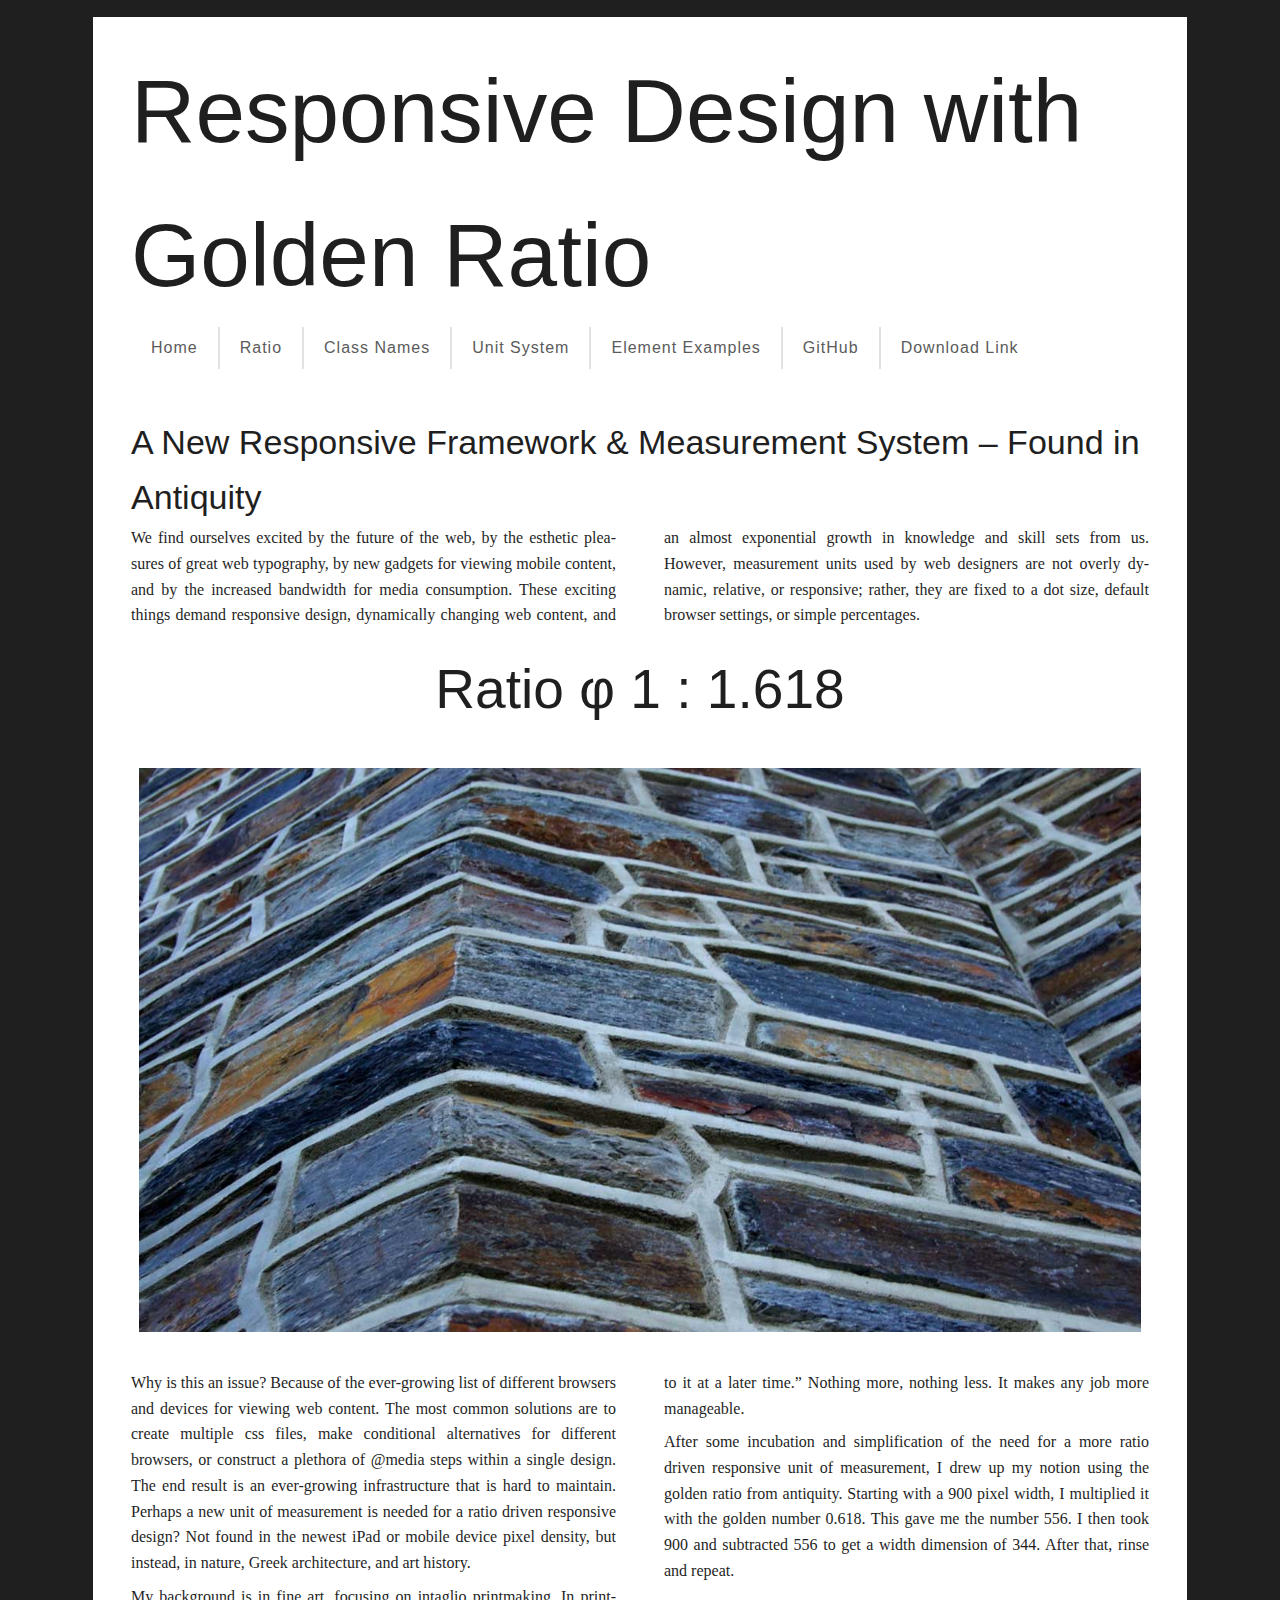
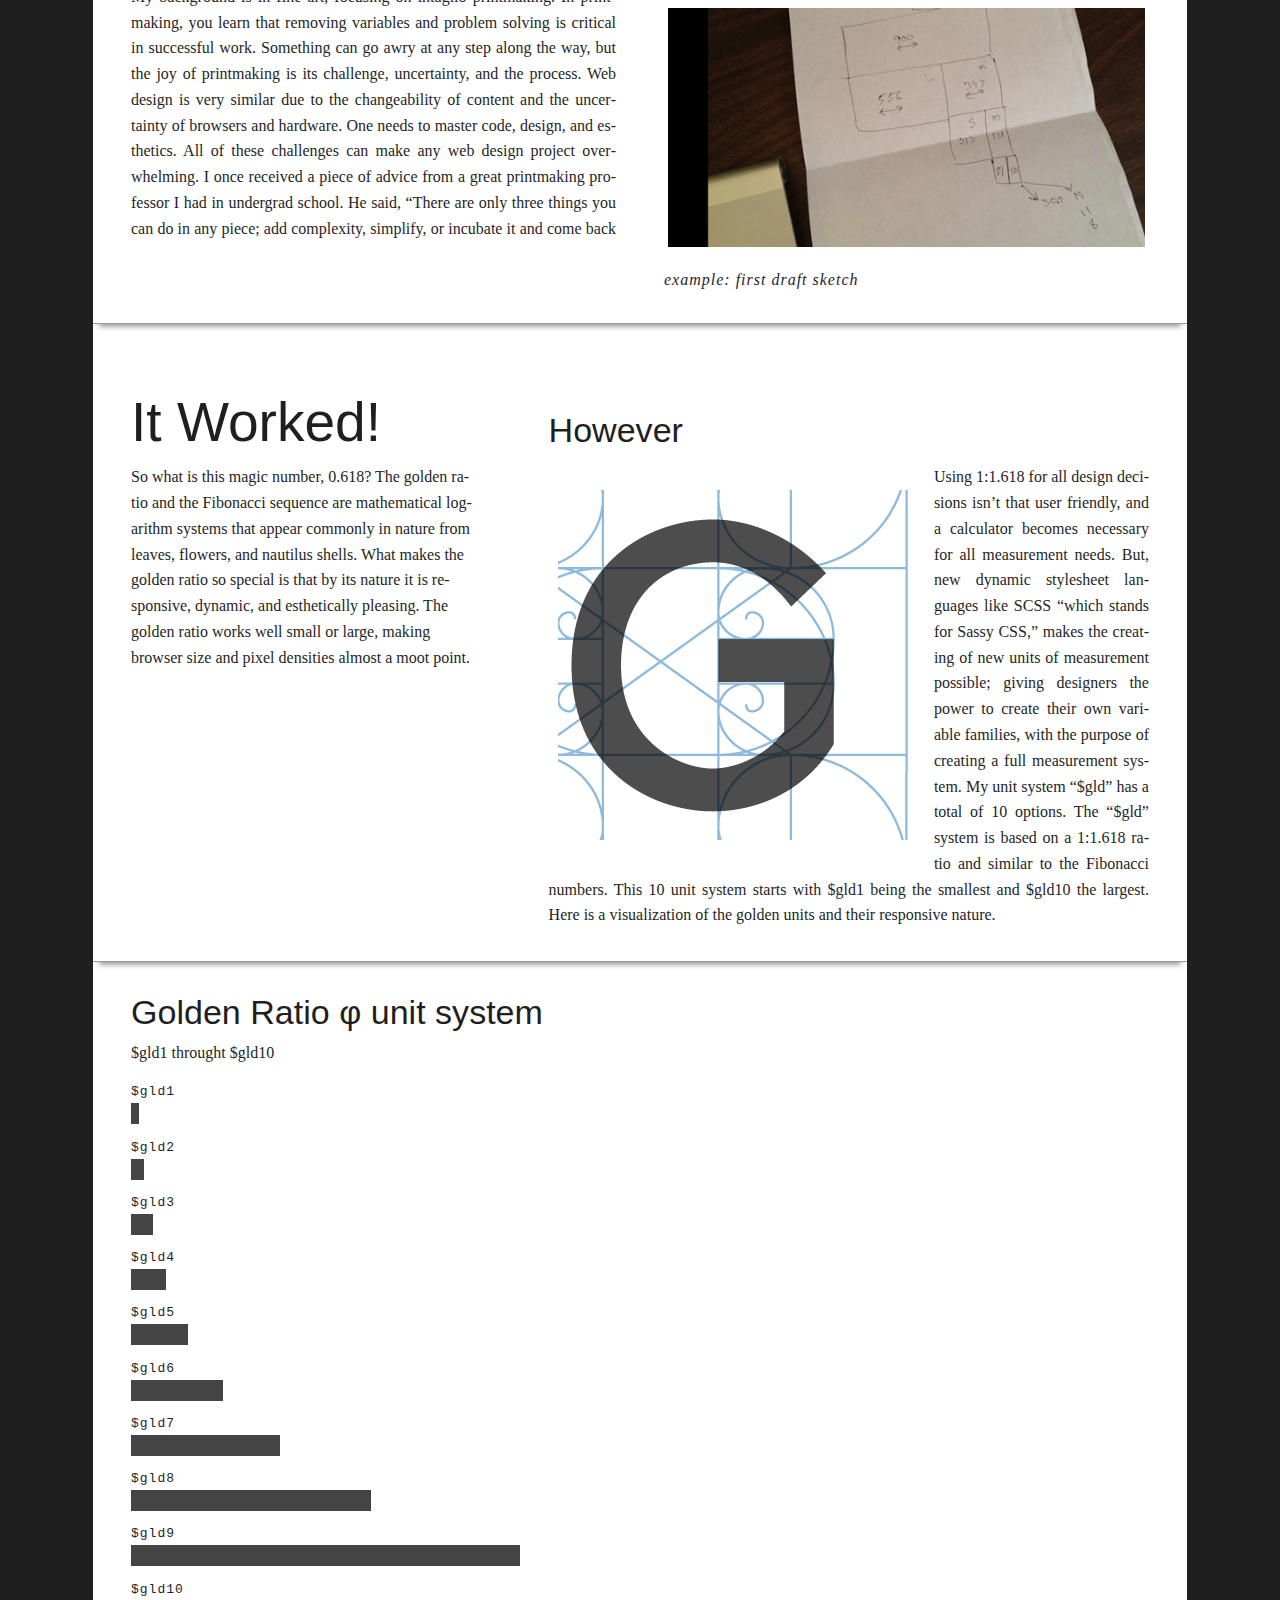
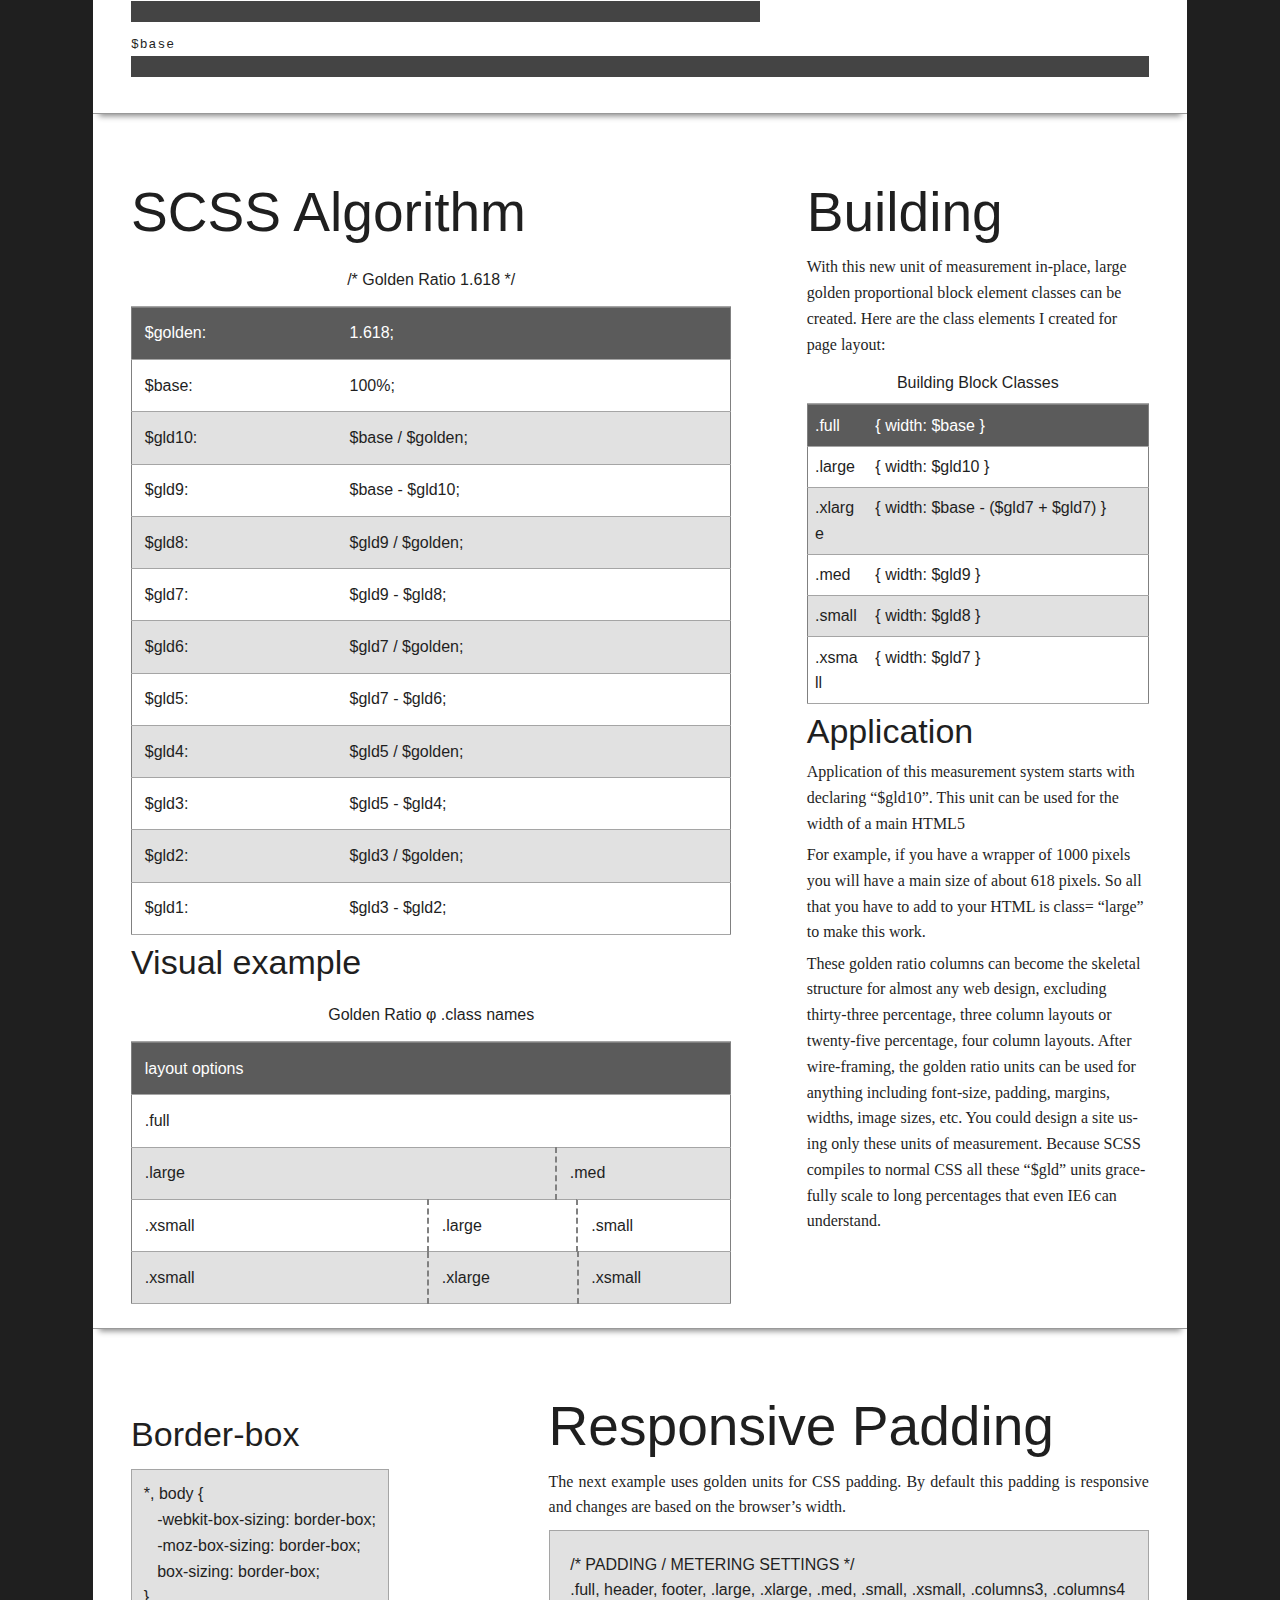
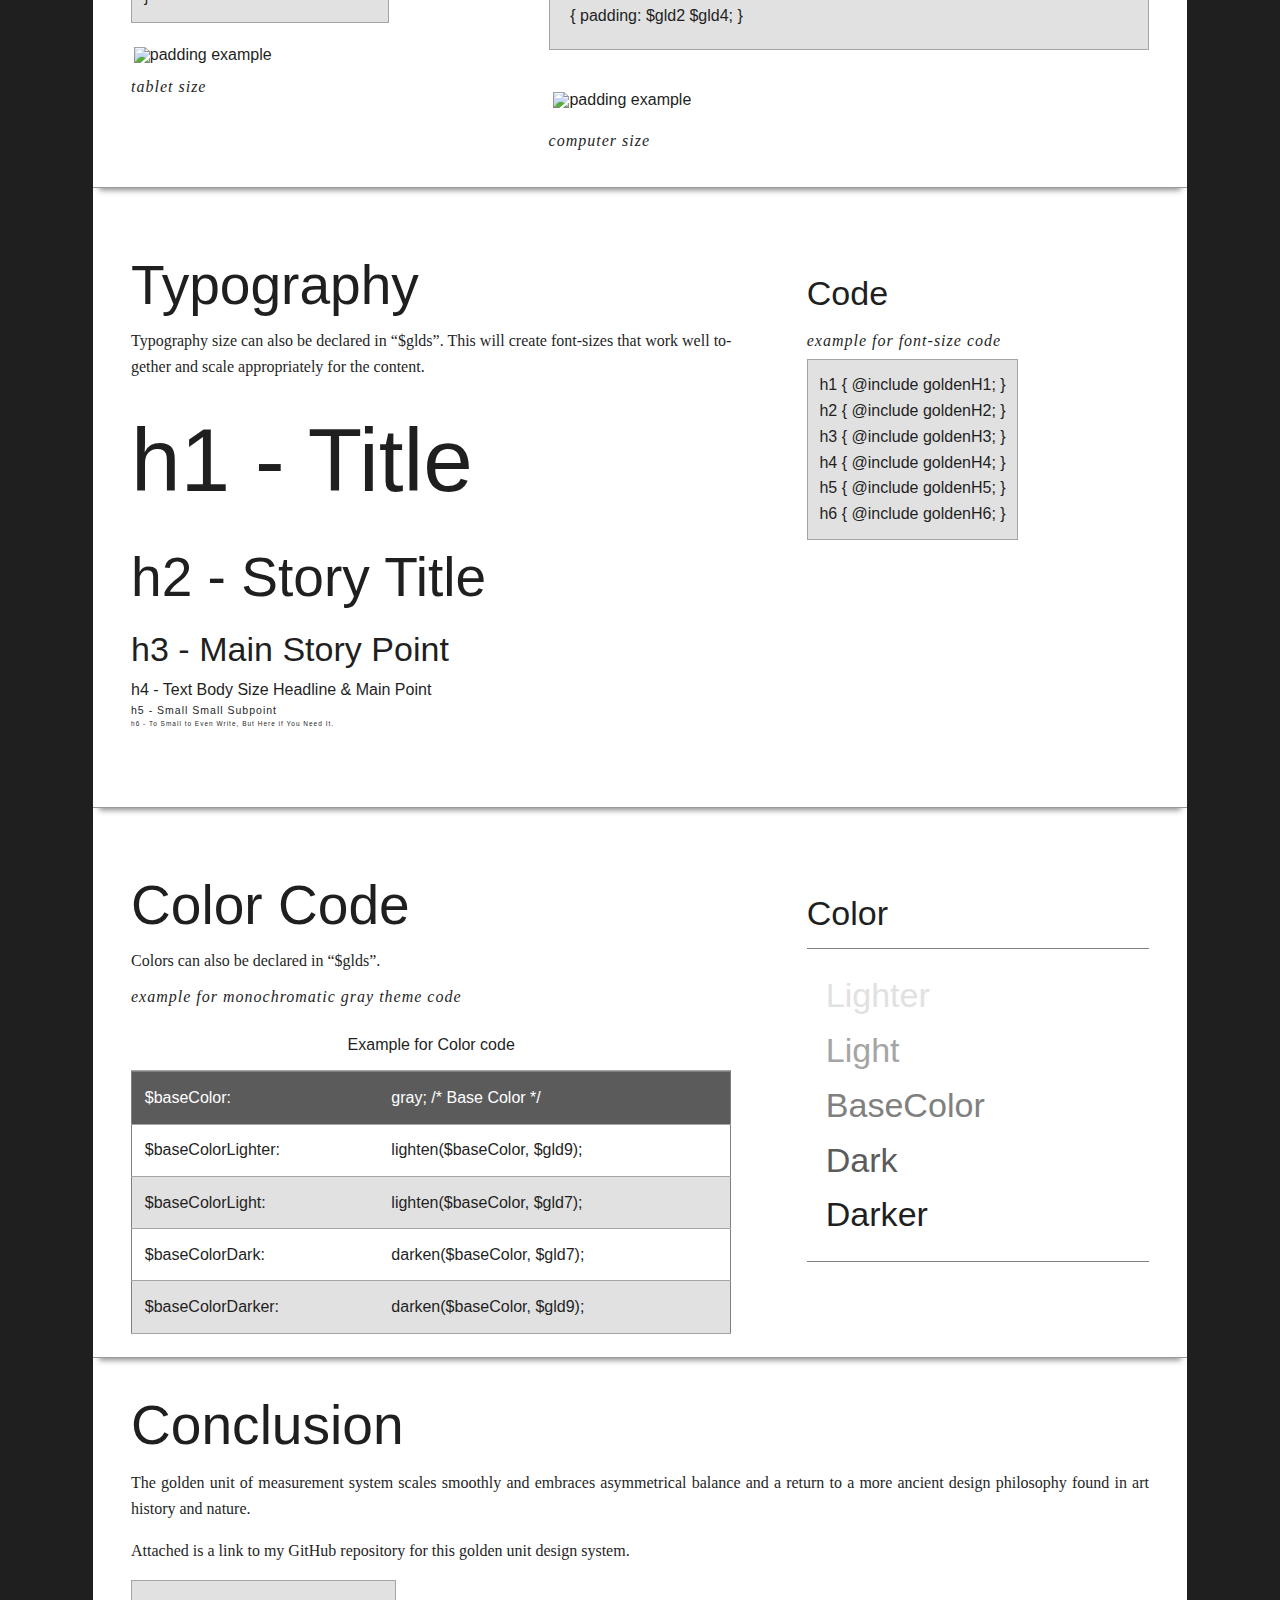
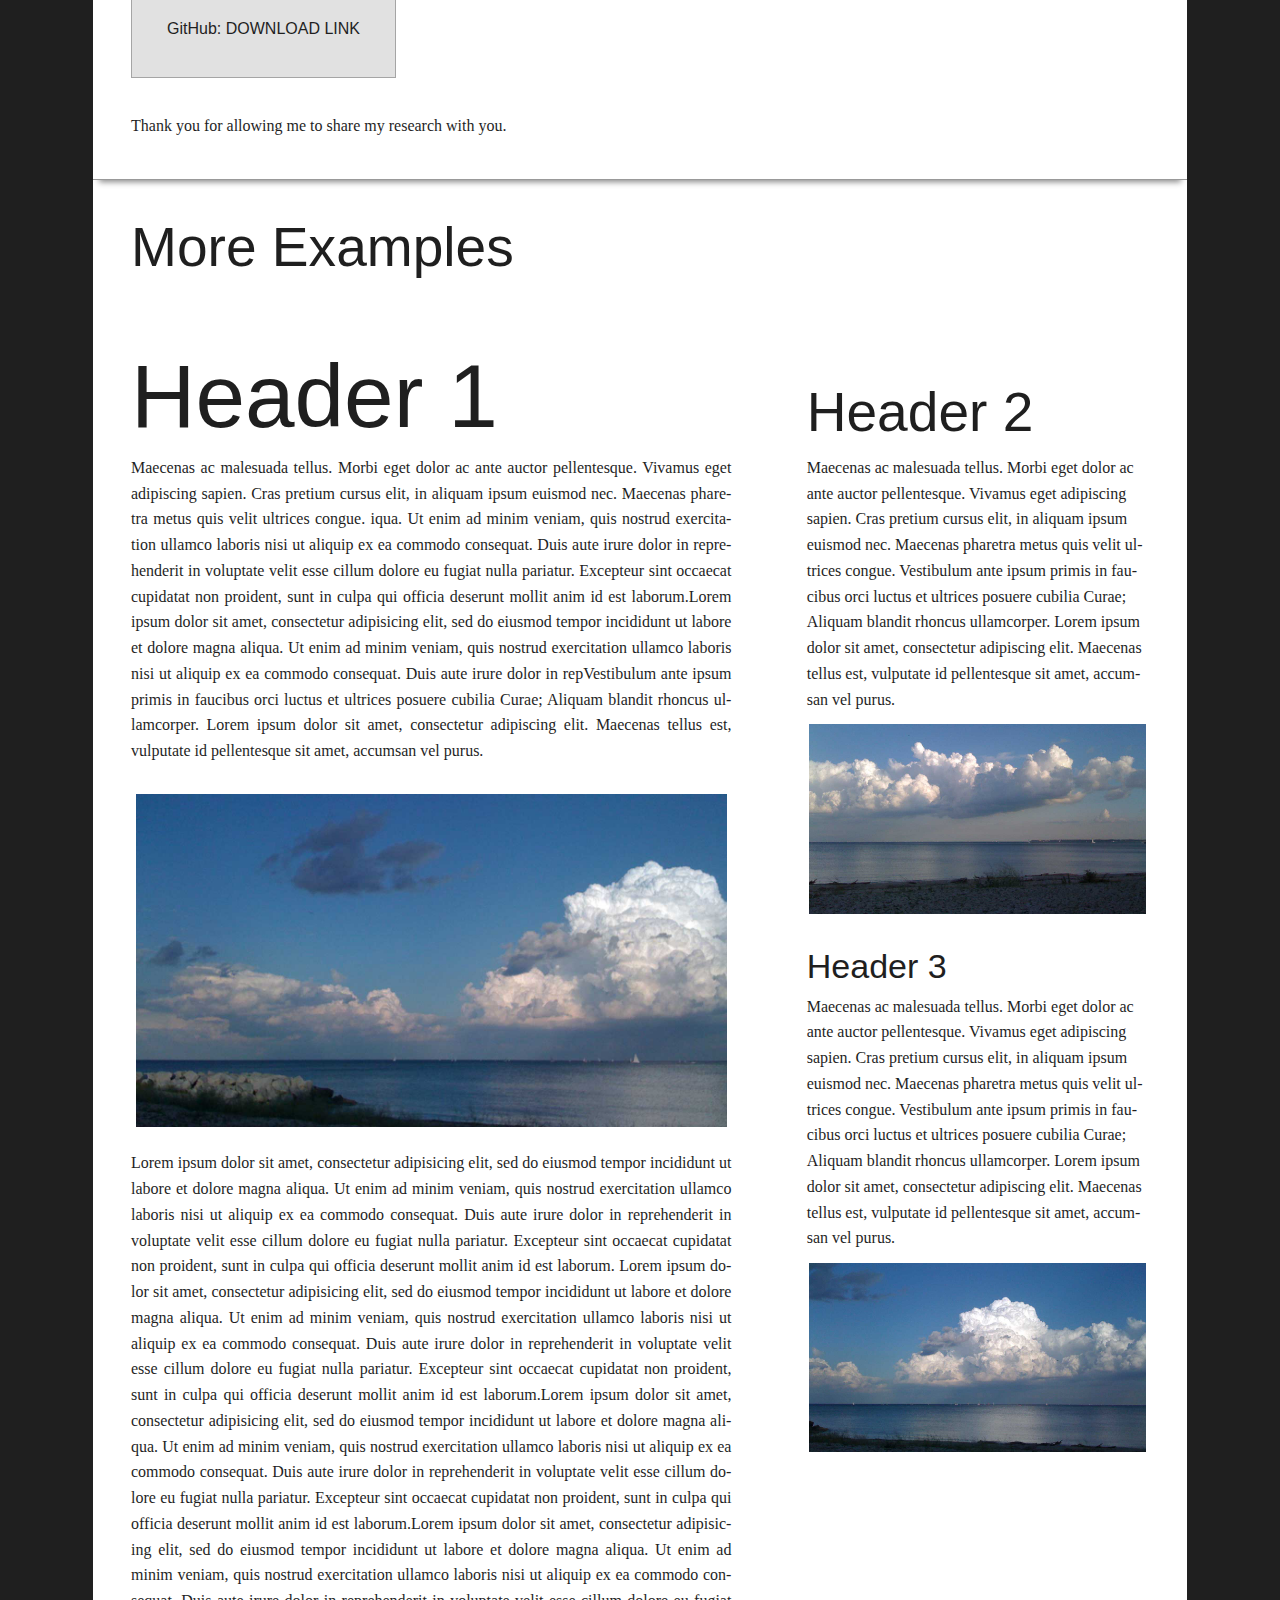
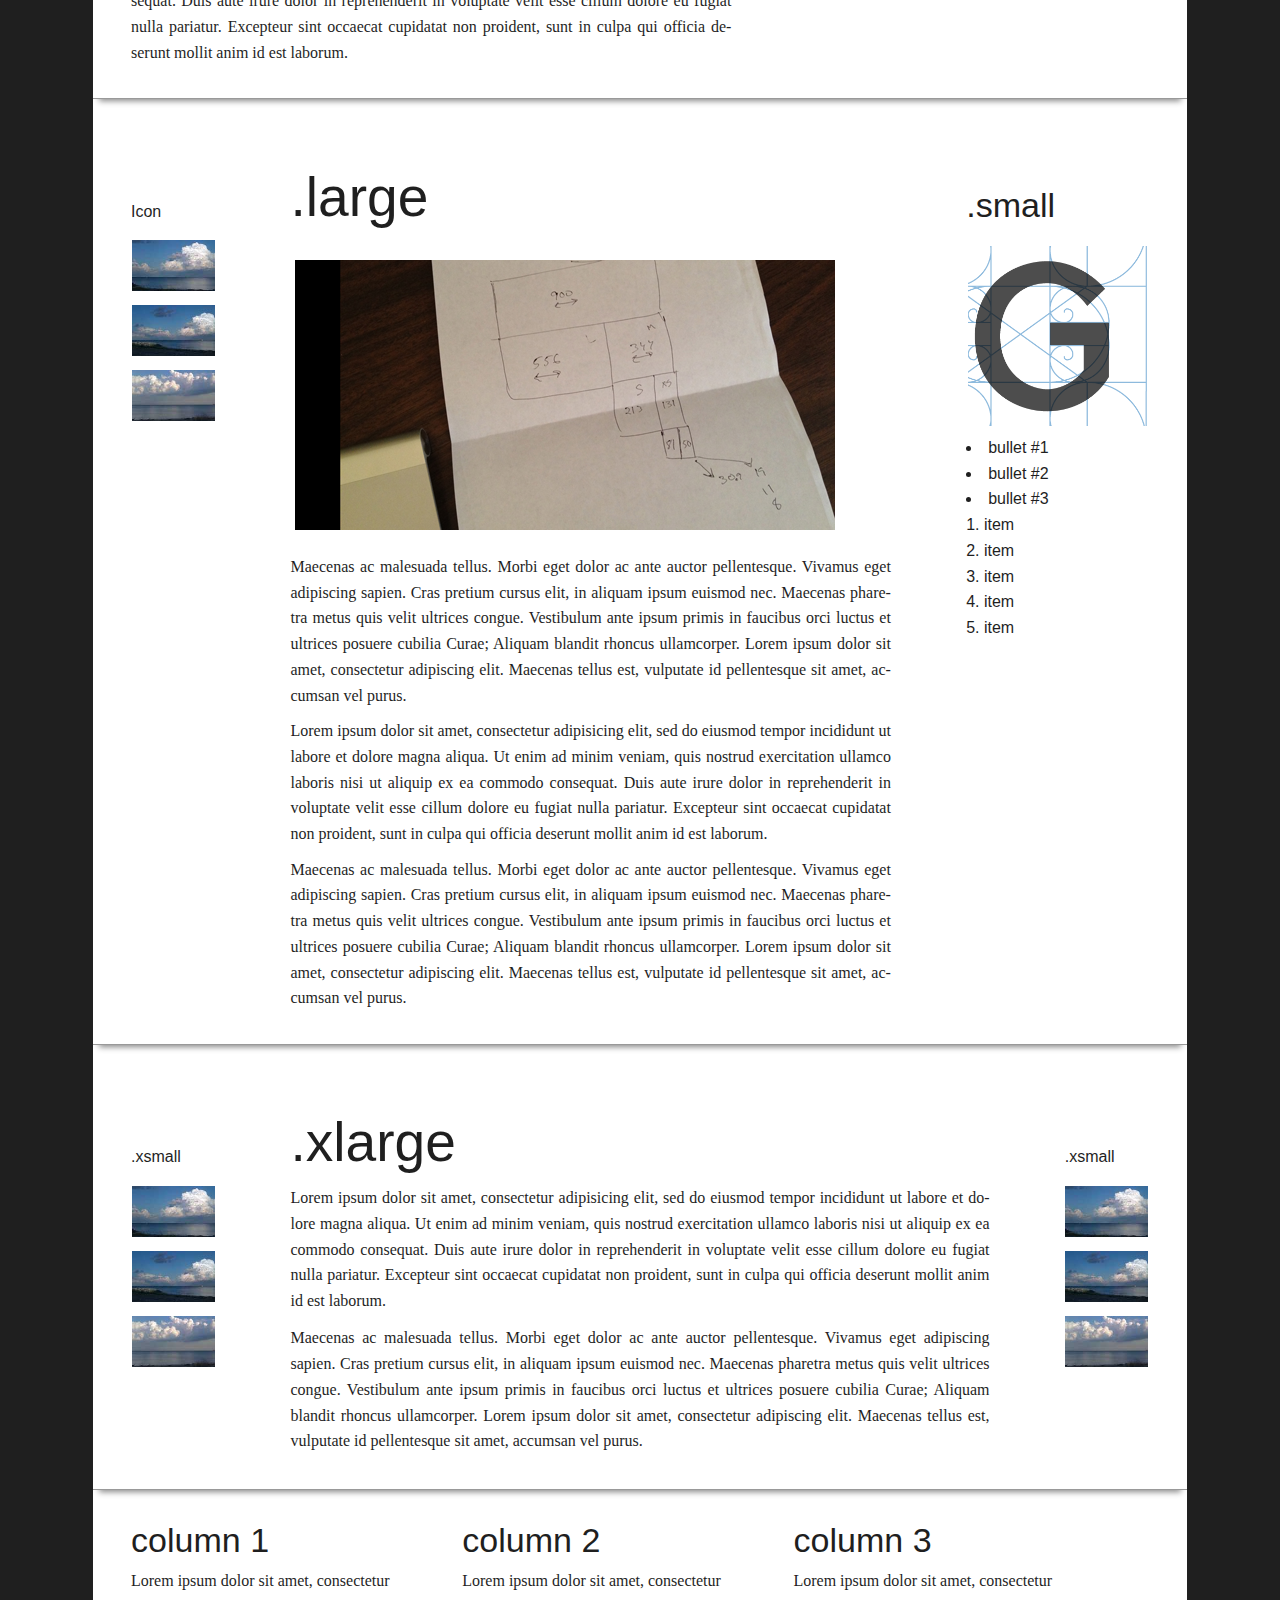
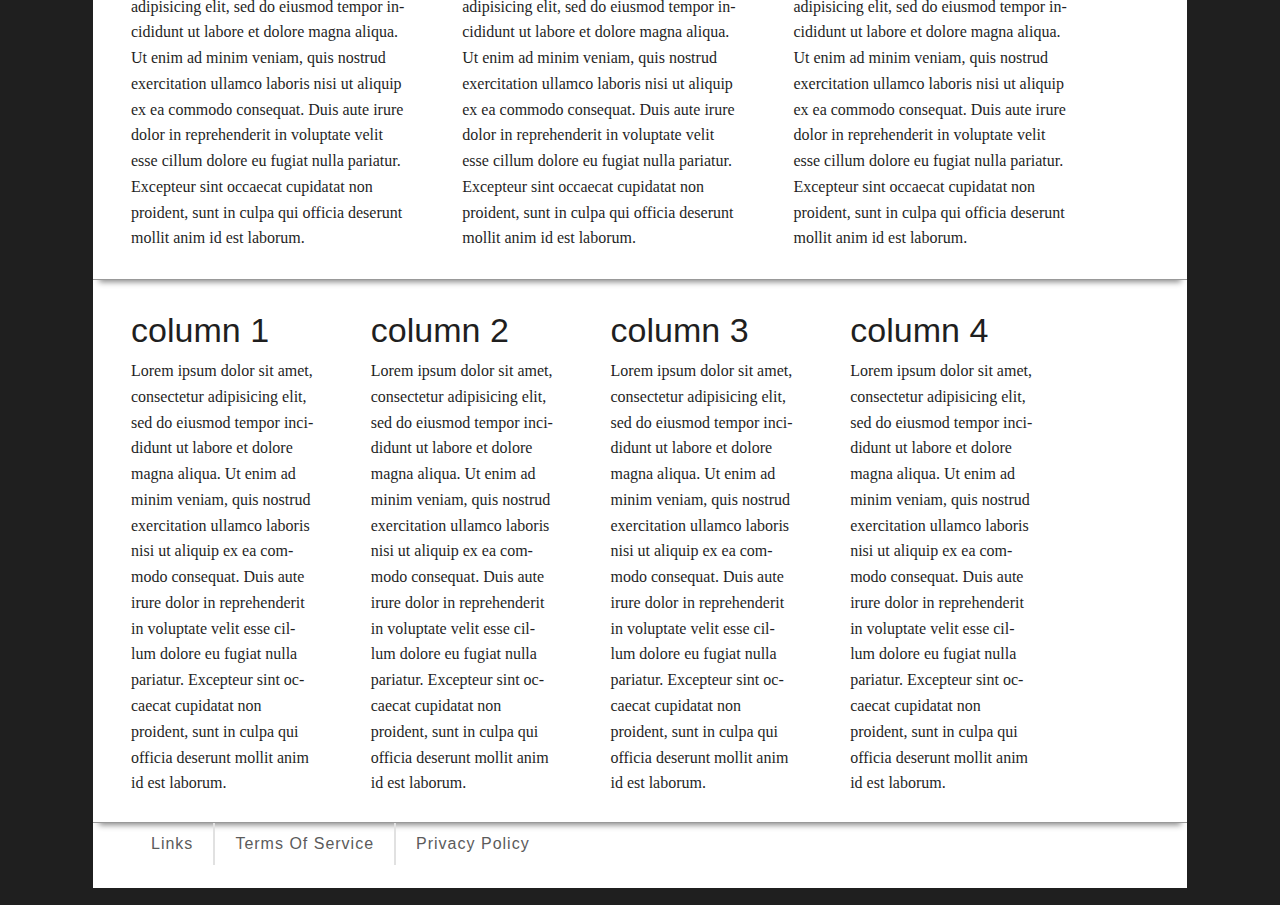
==== commit a2db0df3: "3 4 column_design" ====
--- a/index.html
+++ b/index.html
@@ -9,7 +9,7 @@
 	<meta name="keywords" content="Golden Responsive Design" />
 	<meta name="Author" content="Chad Lindemann - www.etchedprints.com" />
 	
-	<title>Golden Responsive Design</title>
+	<title>Responsive Design with Golden Ratio</title>
 	
 	<link rel="stylesheet" href="_/css/style.css" type="text/css" media="all">
 
@@ -20,8 +20,8 @@
 </head>
 <body>
 	<div id="wrapper">
-		<header>
-			<h1><a href="#" id="title">Golden Design</a></h1>
+		<Header>
+			<h1><a href="#">Responsive Design with Golden Ratio</a></h1>
 			<nav>
 				<ul>
 					<li><a href="index.html">Home</a></li>	
@@ -34,133 +34,354 @@
 					</li>			
 					<li><a href="#class_link">Class Names</a></li>			
 					<li><a href="#unit_link">Unit System</a></li>		
-					<li><a href="#element_link">Element Examples</a></li>	
+					<li><a href="#element_link">Element Examples</a></li>
+					<li><a href="https://github.com/etchedprints/Responsive-Design-with-Golden-Ratio">GitHub</a></li>
+					<li><a href="https://github.com/etchedprints/Responsive-Design-with-Golden-Ratio/archive/master.zip">Download Link</a></li>	
 				</ul>
 			</nav>			
-		</header>
+		</Header>
 
-		<article class="full">
-			<h2 id="ratio_link">Ratio &#966; 1 : 0.61803399</h2>
-			<h3>New responsive measurement-found in antiquity</h3>
-			<p class="pcolumns">
-			Lorem <strong>Bold</strong> ipsum <a href="#">link</a> dolor <em>italic</em> sit amet, consectetur adipiscing elit. Praesent egestas leo ut nisi vulputate euismod. Etiam in facilisis lectus. Maecenas dictum posuere accumsan. Morbi libero leo, condimentum non posuere vel, ornare eget enim. Maecenas ac malesuada tellus. Morbi eget dolor ac ante auctor pellentesque. Vivamus eget adipiscing sapien. Cras pretium cursus elit, in aliquam ipsum euismod nec. Maecenas pharetra metus quis velit ultrices congue. Vestibulum ante ipsum primis in faucibus orci luctus et ultrices posuere cubilia Curae; Aliquam blandit rhoncus ullamcorper. Lorem ipsum dolor sit amet, consectetur adipiscing elit. Maecenas tellus est, vulputate id pellentesque sit amet, accumsan vel purus. Nulla et magna at libero lobortis consequat et et magna. Integer adipiscing lacinia eros nec pellentesque. Ut sed laoreet leo.
-			</p>
-			
-			<img src="_/img/full_image.jpg" alt="image" />
-			
-			<p><em>Vivamus eget adipiscing sapien. Cras pretium cursus elit, in aliquam ipsum euismod nec. Maecenas pharetra metus quis velit ultrices congue.</em></p>
-		</article>
-		
-		<div class="full">
-			<table id="class_link">
-				<caption>Golden Ratio &#966; .class names</caption>
-				<thead>
-					<tr>
-						<th>layout options</th>
-						<th></th><th></th><th></th><th></th>
-						<th></th><th></th><th></th><th></th>
-						<th></th><th></th><th></th>
-					</tr>
-				</thead>
-				<tbody>
-					<tr>
-						<td colspan="12" class>.full</td>
-					</tr>
-					<tr>
-						<td colspan="7" class="tdright">.large</td>
-						<td colspan="5">.med</td>
-					</tr>
-					<tr>
-						<td colspan="1" class="tdright">.xsmall</td>
-						<td colspan="7" class="tdright">.large</td>
-						<td colspan="4" >.small</td>
-					</tr>
-					<tr>
-						<td colspan="1" class="tdright">.xsmall</td>
-						<td colspan="10" class="tdright">.xlarge</td>
-						<td colspan="1" >.xsmall</td>
-					</tr>
-				</tbody>
-				<tfoot></tfoot>
-			</table>		
-		</div>
-		
-		<div class="full">
-		<h3 id="unit_link">Golden Ratio &#966; unit system</h3>
-		<p>@gld1 throught @gld10</p>
-		<dl id="gld_units">
-			<dt>@gld1</dt>
-			<dd id="test1" class="boxtest">&nbsp;</dd>
-			<dt>@gld2</dt>
-			<dd id="test2" class="boxtest">&nbsp;</dd>
-			<dt>@gld3</dt>
-			<dd id="test3" class="boxtest">&nbsp;</dd>
-			<dt>@gld4</dt>
-			<dd id="test4" class="boxtest">&nbsp;</dd>
-			<dt>@gld5</dt>
-			<dd id="test5" class="boxtest">&nbsp;</dd>
-			<dt>@gld6</dt>
-			<dd id="test6" class="boxtest">&nbsp;</dd>
-			<dt>@gld7</dt>
-			<dd id="test7" class="boxtest">&nbsp;</dd>
-			<dt>@gld8</dt>
-			<dd id="test8" class="boxtest">&nbsp;</dd>		
-			<dt>@gld9</dt>
-			<dd id="test9" class="boxtest">&nbsp;</dd>
-			<dt>@gld10</dt>
-			<dd id="test10" class="boxtest">&nbsp;</dd>
-		</dl>
-		</div>
-		
+		<section>
+			<article class="full">
+				<h3>A New Responsive Framework &amp; Measurement System &ndash; Found in Antiquity</h3>
+				<p class="columns2">
+				We find ourselves excited by the future of the web, by the esthetic pleasures of great web typography, by new gadgets for viewing mobile content, and by the increased bandwidth for media consumption. These exciting things demand responsive design, dynamically changing web content, and an almost exponential growth in knowledge and skill sets from us. However, measurement units used by web designers are not overly dynamic, relative, or responsive; rather, they are fixed to a dot size, default browser settings, or simple percentages.
+				</p>
+				<h2 id="ratio_link">Ratio &#966; 1 : 1.618</h2>
+				<img src="_/img/full_image.jpg" alt="image" />
+				<div class="columns2">
+					<p >Why is this an issue? Because of the ever-growing list of different browsers and devices for viewing web content. The most common solutions are to create multiple css files, make conditional alternatives for different browsers, or construct a plethora of @media steps within a single design. The end result is an ever-growing infrastructure that is hard to maintain. Perhaps a new unit of measurement is needed for a ratio driven responsive design? Not found in the newest iPad or mobile device pixel density, but instead, in nature, Greek architecture, and art history.</p>
+					<p>My background is in fine art, focusing on intaglio printmaking. In printmaking, you learn that removing variables and problem solving is critical in successful work. Something can go awry at any step along the way, but the joy of printmaking is its challenge, uncertainty, and the process. Web design is very similar due to the changeability of content and the uncertainty of browsers and hardware. One needs to master code, design, and esthetics. All of these challenges can make any web design project overwhelming. I once received a piece of advice from a great printmaking professor I had in undergrad school. He said, “There are only three things you can do in any piece; add complexity, simplify, or incubate it and come back to it at a later time.” Nothing more, nothing less. It makes any job more manageable.</p>
+					<p>After some incubation and simplification of the need for a more ratio driven responsive unit of measurement, I drew up my notion using the golden ratio from antiquity. Starting with a 900 pixel width, I multiplied it with the golden number 0.618. This gave me the number 556. I then took 900 and subtracted 556 to get a width dimension of 344. After that, rinse and repeat.</p>
+					<img src="_/img/first_idea_image_web.png" alt="first idea image" />
+					<p><em>example: first draft sketch</em></p>
+				</div><!--.columns2-->
+			</article>
+		</section>
+
+		<section>
+			<article class="med">		
+				<h2>It Worked!</h2>
+				<p>So what is this magic number, 0.618? The golden ratio and the Fibonacci sequence are mathematical logarithm systems that appear commonly in nature from leaves, flowers, and nautilus shells. What makes the golden ratio so special is that by its nature it is responsive, dynamic, and esthetically pleasing. The golden ratio works well small or large, making browser size and pixel densities almost a moot point.</p>
+				
+			</article>	
+			<aside class="large">
+				<h3>However</h3>
+				<img src="_/img/golden_logo.png" alt="golden ratio class names example" class="left"/>
+				<p>Using 1:1.618 for all design decisions isn’t that user friendly, and a calculator becomes necessary for all measurement needs. But, new dynamic stylesheet languages like SCSS “which stands for Sassy CSS,” makes the creating of new units of measurement possible; giving designers the power to create their own variable families, with the purpose of creating a full measurement system. My unit system “$gld” has a total of 10 options. The “$gld” system is based on a 1:1.618 ratio and similar to the Fibonacci numbers. This 10 unit system starts with $gld1 being the smallest and $gld10 the largest. Here is a visualization of the golden units and their responsive nature.</p>
+			</aside>
+		</section>
+		
+		<section>
+			<article class="full">			
+				<h3 id="unit_link">Golden Ratio &#966; unit system</h3>
+				<p>$gld1 throught $gld10</p>
+				<dl id="gld_units">
+					<dt>$gld1</dt>
+					<dd id="test1" class="boxtest">&nbsp;</dd>
+					<dt>$gld2</dt>
+					<dd id="test2" class="boxtest">&nbsp;</dd>
+					<dt>$gld3</dt>
+					<dd id="test3" class="boxtest">&nbsp;</dd>
+					<dt>$gld4</dt>
+					<dd id="test4" class="boxtest">&nbsp;</dd>
+					<dt>$gld5</dt>
+					<dd id="test5" class="boxtest">&nbsp;</dd>
+					<dt>$gld6</dt>
+					<dd id="test6" class="boxtest">&nbsp;</dd>
+					<dt>$gld7</dt>
+					<dd id="test7" class="boxtest">&nbsp;</dd>
+					<dt>$gld8</dt>
+					<dd id="test8" class="boxtest">&nbsp;</dd>		
+					<dt>$gld9</dt>
+					<dd id="test9" class="boxtest">&nbsp;</dd>
+					<dt>$gld10</dt>
+					<dd id="test10" class="boxtest">&nbsp;</dd>
+					<dt>$base</dt>
+					<dd id="test11" class="boxtest">&nbsp;</dd>
+				</dl>				
+			</article>
+		</section>
+	
 		<section>
 			<article class="large">
-				<h1>.large class</h1>
-				<p><img src="_/img/lake02.jpg" alt="lake image 2" /> Maecenas ac malesuada tellus. Morbi eget dolor ac ante auctor pellentesque. Vivamus eget adipiscing sapien. Cras pretium cursus elit, in aliquam ipsum euismod nec. Maecenas pharetra metus quis velit ultrices congue. Vestibulum ante ipsum primis in faucibus orci luctus et ultrices posuere cubilia Curae; Aliquam blandit rhoncus ullamcorper. Lorem ipsum dolor sit amet, consectetur adipiscing elit. Maecenas tellus est, vulputate id pellentesque sit amet, accumsan vel purus.</p>
+				<h2>SCSS Algorithm</h2>
+				<table>
+					<caption>/* Golden Ratio 1.618 */</caption>
+					<thead>
+						<tr>
+							<th>$golden:</th><th>1.618;</th>
+						</tr>
+						
+					</thead>
+					<tbody>
+						<tr>
+							<td>$base:</td><td>100%;</td>
+						</tr>
+						<tr>
+							<td>$gld10:</td><td>$base / $golden;</td>
+						</tr>
+						<tr>
+							<td>$gld9:</td><td>$base - $gld10;</td>
+						</tr>
+						<tr>
+							<td>$gld8:</td><td>$gld9 / $golden;</td>
+						</tr>
+						<tr>
+							<td>$gld7:</td><td>$gld9 - $gld8;</td>
+						</tr>
+						<tr>
+							<td>$gld6:</td><td>$gld7 / $golden;</td>
+						</tr>
+						<tr>
+							<td>$gld5:</td><td>$gld7 - $gld6;</td>
+						</tr>
+						<tr>
+							<td>$gld4:</td><td>$gld5 / $golden;</td>
+						</tr>
+						<tr>
+							<td>$gld3:</td><td>$gld5 - $gld4;</td>
+						</tr>
+						<tr>
+							<td>$gld2:</td><td>$gld3 / $golden;</td>
+						</tr>
+						<tr>
+							<td>$gld1:</td><td>$gld3 - $gld2;</td>
+						</tr>
+						
+					</tbody>
+				</table>
+				
+				
+				<h3>Visual example</h3>
+				<table id="class_link">
+					<caption>Golden Ratio &#966; .class names</caption>
+					<thead>
+						<tr>
+							<th>layout options</th>
+							<th></th><th></th><th></th><th></th>
+							<th></th><th></th><th></th><th></th>
+							<th></th><th></th><th></th>
+						</tr>
+					</thead>
+					<tbody>
+						<tr>
+							<td colspan="12" class>.full</td>
+						</tr>
+						<tr>
+							<td colspan="7" class="tdright">.large</td>
+							<td colspan="5">.med</td>
+						</tr>
+						<tr>
+							<td colspan="1" class="tdright">.xsmall</td>
+							<td colspan="7" class="tdright">.large</td>
+							<td colspan="4" >.small</td>
+						</tr>
+						<tr>
+							<td colspan="1" class="tdright">.xsmall</td>
+							<td colspan="10" class="tdright">.xlarge</td>
+							<td colspan="1" >.xsmall</td>
+						</tr>
+					</tbody>
+					<tfoot></tfoot>
+				</table>		
+			</article>	
+			<aside class="med">
+				<h2>Building</h2>
+				<p>With this new unit of measurement in-place, large golden proportional block element classes can be created. Here are the class elements I created for page layout:</p>
+				<table>
+					<caption>Building Block Classes</caption>
+					<thead>
+						<tr>
+							<th>.full</th><th>{ width: $base }</th>
+						</tr>
+						
+					</thead>
+					<tbody>
+						<tr>
+							<td>.large</td><td>{ width: $gld10 }</td>
+						</tr>
+						<tr>
+							<td>.xlarge	</td><td>{ width: $base - ($gld7 + $gld7) }</td>
+						</tr>
+						<tr>
+							<td>.med</td><td>{ width: $gld9 }</td>
+						</tr>
+						<tr>
+							<td>.small</td><td>{ width: $gld8 }</td>
+						</tr>
+						<tr>
+							<td>.xsmall	</td><td>{ width: $gld7 }</td>
+						</tr>
+					</tbody>
+				</table>
+				
+				<h3>Application</h3>
+				<p>Application of this measurement system starts with declaring “$gld10”. This unit can be used for the width of a main HTML5</p>
+				
+				<p>For example, if you have a wrapper of 1000 pixels you will have a main size of about 618 pixels. So all that you have to add to your HTML is class= “large” to make this work.</p>
+				<p>These golden ratio columns can become the skeletal structure for almost any web design, excluding thirty-three percentage, three column layouts or twenty-five percentage, four column layouts. After wire-framing, the golden ratio units can be used for anything including font-size, padding, margins, widths, image sizes, etc. You could design a site using only these units of measurement. Because SCSS compiles to normal CSS all these “$gld” units gracefully scale to long percentages that even IE6 can understand. </p>
+			</aside>
+		</section>
+	
+		<section>
+			<aside class="med">
+				<h3>Border-box</h3>
+				<code>
+					*, body {
+						<br />
+					&nbsp;&nbsp;	-webkit-box-sizing: border-box;
+						<br />
+					&nbsp;&nbsp;	-moz-box-sizing: border-box; 
+						<br />
+					&nbsp;&nbsp;	box-sizing: border-box;  
+						<br />
+					}
+				</code>
+				<img src="_/img/golden_padding2.png" alt="padding example" />
+				<p><em>tablet size</em></p>			
+			</aside>									
+			<article class="large">
+				<h2>Responsive Padding</h2>
+				<p>The next example uses golden units for CSS padding. By default this padding is responsive and changes are based on the browser’s width.</p>
+				<code>
+					/* PADDING / METERING SETTINGS */
+					<br />
+					.full, header, footer, .large, .xlarge, .med, .small, .xsmall, .columns3, .columns4 { padding:  $gld2 $gld4; }
+				</code>
+				<img src="_/img/golden_padding.png" alt="padding example" />
+				<p><em>computer size</em></p>
+			</article>
+		</section>	
+				
+		<section>
+			<article class="large">
+				<h2>Typography</h2>
+				<p>Typography size can also be declared in “$glds”. This will create font-sizes that work well together and scale appropriately for the content.</p>
+				<div id="code_type">	
+					<h1>h1 - Title</h1>
+					<h2>h2 - Story Title</h2>
+					<h3>h3 - Main Story Point</h3>
+					<h4>h4 - Text Body Size Headline &amp; Main Point</h4>
+					<h5>h5 - Small Small Subpoint</h5>
+					<h6>h6 - To Small to Even Write, But Here if You Need It.</h6>
+				</div>
+			</article>
+			<aside class="med">
+				<h3>Code</h3>
+				<p><em>example for font-size code</em></p>
+				<code>
+					h1 { @include goldenH1; }
+					<br />
+					h2 { @include goldenH2; }
+					<br />
+					h3 { @include goldenH3; }
+					<br />
+					h4 { @include goldenH4; }
+					<br />
+					h5 { @include goldenH5; }
+					<br />
+					h6 { @include goldenH6; }
+				</code>
+			</aside>
+		</section>
+	
+		<section>	
+			<article class="large" id="element_link">
+				<h2>Color Code</h2>
+				<p>Colors can also be declared in “$glds”.</p>
+				<p><em>example for monochromatic gray theme code</em></p>
+				<table>
+					<caption>Example for Color code</caption>
+					<thead>
+						<tr>
+							<th>$baseColor:</th><th>gray; /* Base Color */</th>
+						</tr>
+						
+					</thead>
+					<tbody>
+						<tr>
+							<td>$baseColorLighter:</td><td>lighten($baseColor, $gld9);</td>
+						</tr>
+						<tr>
+							<td>$baseColorLight:</td><td>lighten($baseColor, $gld7);</td>
+						</tr>
+						<tr>
+							<td>$baseColorDark:</td><td>darken($baseColor, $gld7);</td>
+						</tr>
+						<tr>
+							<td>$baseColorDarker:</td><td>darken($baseColor, $gld9);</td>
+						</tr>
+					</tbody>
+				</table>
+			</article>	
+			<aside class="med">
+				<h3>Color</h3>
+				<div id="color_text">
+					<ul class="unstyle">
+						<li id="lighterc">Lighter</li>
+						<li id="lightc">Light</li>
+						<li id="basec">BaseColor</li>
+						<li id="darkc">Dark</li>
+						<li id="darkerc">Darker</li>
+					</ul>
+				</div>
+			</aside>
+		</section>
+
+		<section>
+			<article class="full">
+				<h2>Conclusion</h2>
+				<p>The golden unit of measurement system scales smoothly and embraces asymmetrical balance and a return to a more ancient design philosophy found in art history and nature.</p>
+				<p>Attached is a link to my GitHub repository for this golden unit design system.</p>
+				<code>GitHub: <a href="https://github.com/etchedprints/Responsive-Design-with-Golden-Ratio/archive/master.zip">DOWNLOAD LINK</a></code>
+				<p>Thank you for allowing me to share my research with you.</p>
+			
+			</article>
+		</section>
+	
+		<h2 class="full">More Examples</h2>
+		
+		<section>
+			<article class="large">
+				<h1>Header 1</h1>
+				<p>Maecenas ac malesuada tellus. Morbi eget dolor ac ante auctor pellentesque. Vivamus eget adipiscing sapien. Cras pretium cursus elit, in aliquam ipsum euismod nec. Maecenas pharetra metus quis velit ultrices congue. iqua. Ut enim ad minim veniam, quis nostrud exercitation ullamco laboris nisi ut aliquip ex ea commodo consequat. Duis aute irure dolor in reprehenderit in voluptate velit esse cillum dolore eu fugiat nulla pariatur. Excepteur sint occaecat cupidatat non proident, sunt in culpa qui officia deserunt mollit anim id est laborum.Lorem ipsum dolor sit amet, consectetur adipisicing elit, sed do eiusmod tempor incididunt ut labore et dolore magna aliqua. Ut enim ad minim veniam, quis nostrud exercitation ullamco laboris nisi ut aliquip ex ea commodo consequat. Duis aute irure dolor in repVestibulum ante ipsum primis in faucibus orci luctus et ultrices posuere cubilia Curae; Aliquam blandit rhoncus ullamcorper. Lorem ipsum dolor sit amet, consectetur adipiscing elit. Maecenas tellus est, vulputate id pellentesque sit amet, accumsan vel purus.</p>
+				<img src="_/img/lake02.jpg" alt="lake image 2" /> 
 				<p>Lorem ipsum dolor sit amet, consectetur adipisicing elit, sed do eiusmod tempor incididunt ut labore et dolore magna aliqua. Ut enim ad minim veniam, quis nostrud exercitation ullamco laboris nisi ut aliquip ex ea commodo consequat. Duis aute irure dolor in reprehenderit in voluptate velit esse cillum dolore eu fugiat nulla pariatur. Excepteur sint occaecat cupidatat non proident, sunt in culpa qui officia deserunt mollit anim id est laborum. Lorem ipsum dolor sit amet, consectetur adipisicing elit, sed do eiusmod tempor incididunt ut labore et dolore magna aliqua. Ut enim ad minim veniam, quis nostrud exercitation ullamco laboris nisi ut aliquip ex ea commodo consequat. Duis aute irure dolor in reprehenderit in voluptate velit esse cillum dolore eu fugiat nulla pariatur. Excepteur sint occaecat cupidatat non proident, sunt in culpa qui officia deserunt mollit anim id est laborum.Lorem ipsum dolor sit amet, consectetur adipisicing elit, sed do eiusmod tempor incididunt ut labore et dolore magna aliqua. Ut enim ad minim veniam, quis nostrud exercitation ullamco laboris nisi ut aliquip ex ea commodo consequat. Duis aute irure dolor in reprehenderit in voluptate velit esse cillum dolore eu fugiat nulla pariatur. Excepteur sint occaecat cupidatat non proident, sunt in culpa qui officia deserunt mollit anim id est laborum.Lorem ipsum dolor sit amet, consectetur adipisicing elit, sed do eiusmod tempor incididunt ut labore et dolore magna aliqua. Ut enim ad minim veniam, quis nostrud exercitation ullamco laboris nisi ut aliquip ex ea commodo consequat. Duis aute irure dolor in reprehenderit in voluptate velit esse cillum dolore eu fugiat nulla pariatur. Excepteur sint occaecat cupidatat non proident, sunt in culpa qui officia deserunt mollit anim id est laborum.</p>
 			</article>	
 			
 			<aside class="med">
-				<h2>.med class</h2>
+				<h2>Header 2</h2>
 				<p>Maecenas ac malesuada tellus. Morbi eget dolor ac ante auctor pellentesque. Vivamus eget adipiscing sapien. Cras pretium cursus elit, in aliquam ipsum euismod nec. Maecenas pharetra metus quis velit ultrices congue. Vestibulum ante ipsum primis in faucibus orci luctus et ultrices posuere cubilia Curae; Aliquam blandit rhoncus ullamcorper. Lorem ipsum dolor sit amet, consectetur adipiscing elit. Maecenas tellus est, vulputate id pellentesque sit amet, accumsan vel purus.<img src="_/img/lake03.jpg" alt="lake image 3"/></p>
-				<h2>h2 element</h2>
+				<h3>Header 3</h3>
 				<p>Maecenas ac malesuada tellus. Morbi eget dolor ac ante auctor pellentesque. Vivamus eget adipiscing sapien. Cras pretium cursus elit, in aliquam ipsum euismod nec. Maecenas pharetra metus quis velit ultrices congue. Vestibulum ante ipsum primis in faucibus orci luctus et ultrices posuere cubilia Curae; Aliquam blandit rhoncus ullamcorper. Lorem ipsum dolor sit amet, consectetur adipiscing elit. Maecenas tellus est, vulputate id pellentesque sit amet, accumsan vel purus.<img src="_/img/lake01.jpg" alt="lake image 1"/></p>
 			</aside>
 		</section>
 		
 		<section>
 			<aside class="xsmall">
-				<h4>.xsmall class</h4>
+				<h4>Icon</h4>
 				<ul class="unstyle">
 					<li><img src="_/img/lake01_small.jpg" alt="image"></li>
 					<li><img src="_/img/lake02_small.jpg" alt="image"></li>
 					<li><img src="_/img/lake03_small.jpg" alt="image"></li>
-				</ul>	
+				</ul>
 			</aside>	
 			
 			<article class="large">
-				<h2>.large class</h2>
+				<h2>.large</h2>
 				<img src="_/img/first_idea_image_web.png" alt="image" />
 				<p>
 				Maecenas ac malesuada tellus. Morbi eget dolor ac ante auctor pellentesque. Vivamus eget adipiscing sapien. Cras pretium cursus elit, in aliquam ipsum euismod nec. Maecenas pharetra metus quis velit ultrices congue. Vestibulum ante ipsum primis in faucibus orci luctus et ultrices posuere cubilia Curae; Aliquam blandit rhoncus ullamcorper. Lorem ipsum dolor sit amet, consectetur adipiscing elit. Maecenas tellus est, vulputate id pellentesque sit amet, accumsan vel purus.</p>
 				
-				<div class="color">
-					<ul class="unstyle">
-						<li id="lighterc"><h3>Base Color Lighter</h3></li>
-						<li id="lightc"><h3>Base Color Light</h3></li>
-						<li id="basec"><h3>Base Color</h3></li>
-						<li id="darkc"><h3>Base Color Dark</h3></li>
-						<li id="darkerc"><h3>Base Color Darker</h3></li>
-					</ul>
-				</div>
+				<p>Lorem ipsum dolor sit amet, consectetur adipisicing elit, sed do eiusmod tempor incididunt ut labore et dolore magna aliqua. Ut enim ad minim veniam, quis nostrud exercitation ullamco laboris nisi ut aliquip ex ea commodo consequat. Duis aute irure dolor in reprehenderit in voluptate velit esse cillum dolore eu fugiat nulla pariatur. Excepteur sint occaecat cupidatat non proident, sunt in culpa qui officia deserunt mollit anim id est laborum.</p>
 				
 				<p>Maecenas ac malesuada tellus. Morbi eget dolor ac ante auctor pellentesque. Vivamus eget adipiscing sapien. Cras pretium cursus elit, in aliquam ipsum euismod nec. Maecenas pharetra metus quis velit ultrices congue. Vestibulum ante ipsum primis in faucibus orci luctus et ultrices posuere cubilia Curae; Aliquam blandit rhoncus ullamcorper. Lorem ipsum dolor sit amet, consectetur adipiscing elit. Maecenas tellus est, vulputate id pellentesque sit amet, accumsan vel purus.</p>
 			</article>	
 			
 			<aside class="small">
-				<h3>.small class</h3>
+				<h3>.small</h3>
 				<img src="_/img/golden_logo.png" alt="image">
-				<h3>this is a h3</h3>
-				<h4>h4 type example</h4>
 				<ul>
 					<li>bullet #1</li>
 					<li>bullet #2</li>
@@ -173,15 +394,13 @@
 					<li>item</li>
 					<li>item</li>
 				</ol>
-				<h5>h5 - testing</h5>
-				<h6>h6 - testing also</h6>
-				<p>Lorem ipsum dolor sit amet, consectetur adipisicing elit.</p>
 			</aside>					
 		</section>
 		
+		
 		<section>
 			<aside class="xsmall">
-				<h4>.xsmall class</h4>
+				<h4>.xsmall</h4>
 				<ul class="unstyle">
 					<li><img src="_/img/lake01_small.jpg" alt="image"></li>
 					<li><img src="_/img/lake02_small.jpg" alt="image"></li>
@@ -189,17 +408,14 @@
 				</ul>	
 			</aside>
 			
-			<article class="xlarge" id="element_link">
-				<h1>.xlarge class</h1>
-				<h2>this is a h2</h2>
+			<article class="xlarge">
+				<h2>.xlarge</h2>
 				<p>Lorem ipsum dolor sit amet, consectetur adipisicing elit, sed do eiusmod tempor incididunt ut labore et dolore magna aliqua. Ut enim ad minim veniam, quis nostrud exercitation ullamco laboris nisi ut aliquip ex ea commodo consequat. Duis aute irure dolor in reprehenderit in voluptate velit esse cillum dolore eu fugiat nulla pariatur. Excepteur sint occaecat cupidatat non proident, sunt in culpa qui officia deserunt mollit anim id est laborum.</p>
 				<p>Maecenas ac malesuada tellus. Morbi eget dolor ac ante auctor pellentesque. Vivamus eget adipiscing sapien. Cras pretium cursus elit, in aliquam ipsum euismod nec. Maecenas pharetra metus quis velit ultrices congue. Vestibulum ante ipsum primis in faucibus orci luctus et ultrices posuere cubilia Curae; Aliquam blandit rhoncus ullamcorper. Lorem ipsum dolor sit amet, consectetur adipiscing elit. Maecenas tellus est, vulputate id pellentesque sit amet, accumsan vel purus.</p>
-				<h5>this is a h5</h5>
-				<h6>this is a h6</h6>
 			</article>	
 			
 			<aside class="xsmall">
-				<h4>.xsmall class</h4>
+				<h4>.xsmall</h4>
 				<ul class="unstyle">
 					<li><img src="_/img/lake01_small.jpg" alt="image"></li>
 					<li><img src="_/img/lake02_small.jpg" alt="image"></li>
@@ -208,52 +424,50 @@
 			</aside>
 		</section>
 		
-		<section>
-			<div class="columns3">
+		
+		<section class="columns3">
+			<div>
 				<h3>column 1</h3>
 			 	<p>Lorem ipsum dolor sit amet, consectetur adipisicing elit, sed do eiusmod tempor incididunt ut labore et dolore magna aliqua. Ut enim ad minim veniam, quis nostrud exercitation ullamco laboris nisi ut aliquip ex ea commodo consequat. Duis aute irure dolor in reprehenderit in voluptate velit esse cillum dolore eu fugiat nulla pariatur. Excepteur sint occaecat cupidatat non proident, sunt in culpa qui officia deserunt mollit anim id est laborum.</p>
 			</div>
-			
-			<div class="columns3">
+			<div>
 				<h3>column 2</h3>
 			 	<p>Lorem ipsum dolor sit amet, consectetur adipisicing elit, sed do eiusmod tempor incididunt ut labore et dolore magna aliqua. Ut enim ad minim veniam, quis nostrud exercitation ullamco laboris nisi ut aliquip ex ea commodo consequat. Duis aute irure dolor in reprehenderit in voluptate velit esse cillum dolore eu fugiat nulla pariatur. Excepteur sint occaecat cupidatat non proident, sunt in culpa qui officia deserunt mollit anim id est laborum.</p>
 			</div>
-			
-			<div class="columns3">
+			<div>
 				<h3>column 3</h3>
 			 	<p>Lorem ipsum dolor sit amet, consectetur adipisicing elit, sed do eiusmod tempor incididunt ut labore et dolore magna aliqua. Ut enim ad minim veniam, quis nostrud exercitation ullamco laboris nisi ut aliquip ex ea commodo consequat. Duis aute irure dolor in reprehenderit in voluptate velit esse cillum dolore eu fugiat nulla pariatur. Excepteur sint occaecat cupidatat non proident, sunt in culpa qui officia deserunt mollit anim id est laborum.</p>
+			 </div>	
+		</section>
+		
+		
+		<section class="columns4">
+			<div>
+				<h3>column 1</h3>
+			 	<p>Lorem ipsum dolor sit amet, consectetur adipisicing elit, sed do eiusmod tempor incididunt ut labore et dolore magna aliqua. Ut enim ad minim veniam, quis nostrud exercitation ullamco laboris nisi ut aliquip ex ea commodo consequat. Duis aute irure dolor in reprehenderit in voluptate velit esse cillum dolore eu fugiat nulla pariatur. Excepteur sint occaecat cupidatat non proident, sunt in culpa qui officia deserunt mollit anim id est laborum.</p>
 			</div>
-		</section>
-		
-		
-		<section>
-			<div class="columns4">
-				<h3>column 1</h3>
+			<div>
+				<h3>column 2</h3>
 			 	<p>Lorem ipsum dolor sit amet, consectetur adipisicing elit, sed do eiusmod tempor incididunt ut labore et dolore magna aliqua. Ut enim ad minim veniam, quis nostrud exercitation ullamco laboris nisi ut aliquip ex ea commodo consequat. Duis aute irure dolor in reprehenderit in voluptate velit esse cillum dolore eu fugiat nulla pariatur. Excepteur sint occaecat cupidatat non proident, sunt in culpa qui officia deserunt mollit anim id est laborum.</p>
 			</div>
-			
-			<div class="columns4">
-				<h3>column 2</h3>
+			<div>
+				<h3>column 3</h3>
 			 	<p>Lorem ipsum dolor sit amet, consectetur adipisicing elit, sed do eiusmod tempor incididunt ut labore et dolore magna aliqua. Ut enim ad minim veniam, quis nostrud exercitation ullamco laboris nisi ut aliquip ex ea commodo consequat. Duis aute irure dolor in reprehenderit in voluptate velit esse cillum dolore eu fugiat nulla pariatur. Excepteur sint occaecat cupidatat non proident, sunt in culpa qui officia deserunt mollit anim id est laborum.</p>
 			</div>
-			
-			<div class="columns4">
-				<h3>column 3</h3>
-			 	<p>Lorem ipsum dolor sit amet, consectetur adipisicing elit, sed do eiusmod tempor incididunt ut labore et dolore magna aliqua. Ut enim ad minim veniam, quis nostrud exercitation ullamco laboris nisi ut aliquip ex ea commodo consequat. Duis aute irure dolor in reprehenderit in voluptate velit esse cillum dolore eu fugiat nulla pariatur. Excepteur sint occaecat cupidatat non proident, sunt in culpa qui officia deserunt mollit anim id est laborum.</p>
-			</div>
-			
-			<div class="columns4">
+			<div>
 				<h3>column 4</h3>
 			 	<p>Lorem ipsum dolor sit amet, consectetur adipisicing elit, sed do eiusmod tempor incididunt ut labore et dolore magna aliqua. Ut enim ad minim veniam, quis nostrud exercitation ullamco laboris nisi ut aliquip ex ea commodo consequat. Duis aute irure dolor in reprehenderit in voluptate velit esse cillum dolore eu fugiat nulla pariatur. Excepteur sint occaecat cupidatat non proident, sunt in culpa qui officia deserunt mollit anim id est laborum.</p>
-			</div>
+			 </div>
 		</section>
 		
 		<footer>	
-			<ul class="unstyle row">
-				<li><a href="#">Links</a></li>
-				<li><a href="#">Terms of Service</a></li>
-				<li><a href="#">Privacy Policy</a></li>
-			</ul>
+			<nav>
+				<ul>
+					<li><a href="#">Links</a></li>
+					<li><a href="#">Terms of Service</a></li>
+					<li><a href="#">Privacy Policy</a></li>
+				</ul>
+			</nav>
 		</footer>
 
 	</div><!-- /#wrapper -->
--- a/_/css/style.css
+++ b/_/css/style.css
@@ -1 +1,467 @@
-html,body,div,span,applet,object,iframe,h1,h2,h3,h4,h5,h6,p,blockquote,pre,a,abbr,acronym,address,big,cite,code,del,dfn,em,img,ins,kbd,q,s,samp,small,strike,strong,sub,sup,tt,var,b,u,i,center,dl,dt,dd,ol,ul,li,fieldset,form,label,legend,table,caption,tbody,tfoot,thead,tr,th,td,article,aside,canvas,details,embed,figure,figcaption,footer,header,hgroup,menu,nav,output,ruby,section,summary,time,mark,audio,video{margin:0;padding:0;border:0;font-size:100%;font:inherit;vertical-align:baseline}article,aside,details,figcaption,figure,footer,header,hgroup,menu,nav,section{display:block}body{line-height:1}ol,ul,dl{list-style-position:inside}blockquote,q{quotes:none}blockquote:before,blockquote:after,q:before,q:after{content:'';content:none}table{border-collapse:collapse;border-spacing:0}em{font-style:italic}strong{font-weight:bold}a{color:#1f1f1f;text-decoration:none}a:hover{color:#a5a5a5}a:active{color:#5b5b5b}h1{font-size:557.2809%}h2{font-size:344.41854%}h3{font-size:212.86236%}h4,dt,dd,li,p{font-size:100%}h5{font-size:65.77809%}h6{font-size:106.43118%}p,h1,h2,h3,h4,h5,h6,li,dt,dd,table,form{line-height:161.8034%;font-weight:normal}p{font-family:"Georgia",Times New Roman,Times,serif;text-align:Justify;padding:1.31556% 0}p a{color:gray;text-decoration:underline}h5,h6,em,strong{letter-spacing:0.1em}body{font-family:"Myriad Web Pro","Helvetica Neue",Helvetica,Lucida,Verdana,sans-serif;color:#1f1f1f;background:#1f1f1f}#wrapper{background-color:#fff}.unstyle{list-style:none}.row li{display:inline-block;padding:0.81306% 1.31556%}.row li:first-child{padding-left:0}.pcolumns{-moz-column-count:2;-moz-column-gap:3em;-webkit-column-count:2;-webkit-column-gap:3em;column-count:2;column-gap:3em}nav{display:block;clear:both}nav ul{float:left;position:relative;margin:0;padding:0;border:0;list-style-type:none;list-style-position:outside;clear:both;display:block;font-family:"Myriad Web Pro","Helvetica Neue",Helvetica,Lucida,Verdana,sans-serif;width:100%}nav ul li:last-child{border-right:none}nav ul li{float:left;position:relative;border-right:solid 2px #e1e1e1;margin:0;padding:0}nav ul li a{text-decoration:none;display:inline-block;padding:0.5em 1.25em;color:#5b5b5b;letter-spacing:1px;word-wrap:break-word;text-transform:capitalize}nav ul li a:hover,nav ul li a:active{background-color:#5b5b5b;color:#e1e1e1;text-decoration:none}nav ul li:hover ul{top:99%;left:0;display:block;position:absolute}nav ul li ul{display:none;width:12.5em;z-index:98}nav ul li ul li{width:100%;border:none;background-color:#e1e1e1}nav ul li ul li a{color:#5b5b5b}nav ul li ul li a:hover,nav ul li ul li a:active{background:none;color:#e1e1e1}nav ul li ul li:first-child{padding:0}nav ul li ul li:hover{background:#1f1f1f;z-index:99}.full,.large,.xlarge,.med,.small,.xsmall,.columns3,.columns4{float:left;overflow:hidden;max-width:100%}.full{width:100%}.large{width:61.8034%}.xlarge{width:70.82039%}.med{width:38.1966%}.small{width:23.6068%}.xsmall{width:14.5898%}.columns3{width:33%}.columns4{width:25%}#wrapper{margin:2.12862% auto;width:85.4102%}aside{margin-top:3.44419%}header,section,footer,.full,hr{clear:both;display:block}.full,header,footer,.large,.xlarge,.med,.small,.xsmall,.columns3,.columns4{padding:2.12862% 3.44419%}img,embed,object,video,iframe{width:auto;max-width:100%;padding:3.44419% 0;display:inline-block;position:static;clear:both;float:none}*{-webkit-box-sizing:border-box;-moz-box-sizing:border-box;box-sizing:border-box;word-wrap:break-word;-webkit-hyphens:auto;-moz-hyphens:auto;hyphens:auto}table{text-align:left;border:1px solid gray;width:100%}table caption,table th,table td{empty-cells:show;padding:2.12862%;border-bottom:1px solid #5b5b5b}table th{background-color:#1f1f1f;color:white}table tr:nth-child(even){background-color:#e1e1e1}@media screen and (max-width: 768px){#wrapper{margin:0;width:100%;padding:2.12862%}.full,.large,.xlarge,.med,.small,.xsmall,.columns3,.columns4,header,footer{float:none;width:100%}.xsmall li{float:left}.columns3,.columns4{width:100%}.pcolumns{-moz-column-count:1;-webkit-column-count:1;column-count:1}h1,h2{font-size:212.86236%}}#gld_units{margin:0.81306% 0;font-family:monospace;letter-spacing:1px}#gld_units dd.boxtest{background-color:#444;margin-bottom:0.81306%}#gld_units #test1{width:0.81306%}#gld_units #test2{width:1.31556%}#gld_units #test3{width:2.12862%}#gld_units #test4{width:3.44419%}#gld_units #test5{width:5.57281%}#gld_units #test6{width:9.01699%}#gld_units #test7{width:14.5898%}#gld_units #test8{width:23.6068%}#gld_units #test9{width:38.1966%}#gld_units #test10{width:61.8034%}.tdright{border-right:2px dashed gray}#lighterc{color:#e1e1e1}#lightc{color:#a5a5a5}#basec{color:gray}#darkc{color:#5b5b5b}#darkerc{color:#1f1f1f}
+/* style.less */
+/*Ingredients*/
+/* http://meyerweb.com/eric/tools/css/reset/ 
+   v2.0 | 20110126
+   License: none (public domain) */
+html, body, div, span, applet, object, iframe,
+h1, h2, h3, h4, h5, h6, p, blockquote, pre,
+a, abbr, acronym, address, big, cite, code,
+del, dfn, em, img, ins, kbd, q, s, samp,
+small, strike, strong, sub, sup, tt, var,
+b, u, i, center,
+dl, dt, dd, ol, ul, li,
+fieldset, form, label, legend,
+table, caption, tbody, tfoot, thead, tr, th, td,
+article, aside, canvas, details, embed,
+figure, figcaption, footer, header, hgroup,
+menu, nav, output, ruby, section, summary,
+time, mark, audio, video {
+  margin: 0;
+  padding: 0;
+  border: 0;
+  font-size: 100%;
+  font: inherit;
+  vertical-align: baseline; }
+
+/* HTML5 display-role reset for older browsers */
+article, aside, details, figcaption, figure,
+footer, header, hgroup, menu, nav, section {
+  display: block; }
+
+body {
+  line-height: 1; }
+
+ol, ul, dl {
+  list-style-position: inside; }
+
+blockquote, q {
+  quotes: none; }
+
+blockquote:before, blockquote:after,
+q:before, q:after {
+  content: '';
+  content: none; }
+
+table {
+  border-collapse: collapse;
+  border-spacing: 0; }
+
+em {
+  font-style: italic; }
+
+strong {
+  font-weight: bold; }
+
+/* $group Styles */
+/* Golden Ratio 1.618 */
+/* -----------------------------  */
+/* Color Scheme */
+/* Base Color for Design */
+/* -----------------------------  */
+/* Typography size */
+/* Typography metrics & leading */
+/*Recipes*/
+*, body {
+  word-wrap: break-word;
+  -webkit-hyphens: auto;
+  -moz-hyphens: auto;
+  hyphens: auto;
+  -webkit-font-smoothing: antialiased;
+  text-rendering: optimizeLegibility;
+  font-family: Verdana, sans-serif;
+  color: #1f1f1f; }
+
+h1, h2, h3, h4, h5, h6 {
+  line-height: 161.8%; }
+
+h1 {
+  font-size: 557.22408%; }
+
+h2 {
+  font-size: 344.39065%; }
+
+h3 {
+  font-size: 212.83342%; }
+
+h4 {
+  font-size: 100%; }
+
+h5 {
+  font-size: 65.77053%; }
+
+h6 {
+  font-size: 40.64619%; }
+
+p, li, dt, dd, table, form {
+  line-height: 161.8%;
+  font-weight: normal;
+  font-size: 100%; }
+
+p {
+  font-family: "Georgia", serif;
+  padding-bottom: 1.618%; }
+
+.full p, .large p, .xlarge p {
+  text-align: justify; }
+
+h5, h6, em, strong {
+  letter-spacing: 1px; }
+
+/* @group Header top of line for grid */
+/*-----------------------------*/
+/*First Header item, lines up for grid*/
+.large, .xlarge, .med, .small, .xsmall {
+  /*-----------------------------*/ }
+  .large h1:first-child, .large h2:first-child, .large h3:first-child, .large h4:first-child, .large h5:first-child, .large h6:first-child, .xlarge h1:first-child, .xlarge h2:first-child, .xlarge h3:first-child, .xlarge h4:first-child, .xlarge h5:first-child, .xlarge h6:first-child, .med h1:first-child, .med h2:first-child, .med h3:first-child, .med h4:first-child, .med h5:first-child, .med h6:first-child, .small h1:first-child, .small h2:first-child, .small h3:first-child, .small h4:first-child, .small h5:first-child, .small h6:first-child, .xsmall h1:first-child, .xsmall h2:first-child, .xsmall h3:first-child, .xsmall h4:first-child, .xsmall h5:first-child, .xsmall h6:first-child {
+    position: relative; }
+  .large h4:first-child, .large h5:first-child, .large h6:first-child, .xlarge h4:first-child, .xlarge h5:first-child, .xlarge h6:first-child, .med h4:first-child, .med h5:first-child, .med h6:first-child, .small h4:first-child, .small h5:first-child, .small h6:first-child, .xsmall h4:first-child, .xsmall h5:first-child, .xsmall h6:first-child {
+    top: 2rem; }
+  .large h1:first-child, .xlarge h1:first-child, .med h1:first-child, .small h1:first-child, .xsmall h1:first-child {
+    line-height: 1.30896;
+    top: 0; }
+  .large h2:first-child, .xlarge h2:first-child, .med h2:first-child, .small h2:first-child, .xsmall h2:first-child {
+    line-height: 2.11806;
+    top: 1rem; }
+  .large h3:first-child, .xlarge h3:first-child, .med h3:first-child, .small h3:first-child, .xsmall h3:first-child {
+    line-height: 3.42702;
+    top: 1.5rem; }
+  .large h4:first-child, .xlarge h4:first-child, .med h4:first-child, .small h4:first-child, .xsmall h4:first-child {
+    line-height: 7.15528; }
+  .large h5:first-child, .xlarge h5:first-child, .med h5:first-child, .small h5:first-child, .xsmall h5:first-child {
+    line-height: 10.55573; }
+  .large h6:first-child, .xlarge h6:first-child, .med h6:first-child, .small h6:first-child, .xsmall h6:first-child {
+    line-height: 13.19854; }
+
+/* @end */
+img, embed, object, video, iframe {
+  border-style: none;
+  width: auto;
+  max-width: 100%;
+  padding: 3.44391% 0.81292%; }
+
+img.left {
+  margin: 0.81292% 3.44391% 0.81292% 0.81292%;
+  float: left; }
+
+img.right {
+  margin: 0.81292% 1.31541% 0.81292% 5.57224%;
+  float: right; }
+
+a {
+  color: #1f1f1f;
+  text-decoration: none;
+  position: relative;
+  z-index: 99; }
+
+a:hover {
+  color: #a5a5a5; }
+
+a:active {
+  color: #5b5b5b; }
+
+p a {
+  color: gray;
+  text-decoration: underline; }
+
+*, body {
+  -webkit-box-sizing: border-box;
+  /* Safari/Chrome, other WebKit */
+  -moz-box-sizing: border-box;
+  /* Firefox, other Gecko */
+  box-sizing: border-box;
+  /* Opera/IE 8+ */ }
+
+/* @group NINJA MOVE */
+section:after, .clearfix:after, .group:after, header:after, footer:after, .full:after, hr:after {
+  content: ".";
+  visibility: hidden;
+  display: block;
+  height: 0;
+  clear: both; }
+
+/* @end */
+body {
+  background: #1f1f1f; }
+
+#wrapper {
+  margin: 1.31541% auto;
+  width: 85.41119%;
+  /*	background: url(../img/bgline.png) repeat #fff;*/
+  background-color: #fff; }
+
+.full, .large, .xlarge, .med, .small, .xsmall, .columns2, .columns3, .columns4 {
+  float: left; }
+
+.full {
+  width: 100%; }
+
+.large {
+  width: 61.8047%; }
+
+.xlarge {
+  width: 70.82238%; }
+
+.med {
+  width: 38.1953%; }
+
+.small {
+  width: 23.60649%; }
+
+.xsmall {
+  width: 14.58881%; }
+
+/* PADDING / METERING SETTINGS */
+.full, header, footer, .large, .xlarge, .med, .small, .xsmall, .columns3, .columns4 {
+  padding: 2.12833% 3.44391%; }
+
+/* no list style for ul or ol */
+.unstyle {
+  list-style: none; }
+
+/* @group Columns Group */
+.columns2 {
+  -moz-column-count: 2;
+  -moz-column-gap: 3em;
+  -webkit-column-count: 2;
+  -webkit-column-gap: 3em;
+  column-count: 2;
+  column-gap: 3em; }
+
+.columns3, .columns4 {
+  width: 100%; }
+  .columns3 div, .columns4 div {
+    float: left;
+    margin-right: 5.57224%; }
+  .columns3 p, .columns4 p {
+    text-align: left; }
+
+.columns3 div {
+  width: 26.96667%; }
+
+.columns4 div {
+  width: 17.97778%; }
+
+/* @end */
+nav {
+  display: block;
+  clear: both;
+  /*/ ul*/ }
+  nav ul {
+    float: left;
+    position: relative;
+    /* sets menu under link */
+    margin: 0;
+    /* reset */
+    padding: 0;
+    border: 0;
+    list-style-type: none;
+    list-style-position: outside;
+    /*firefox fix for nav bar*/
+    clear: both;
+    display: block;
+    /*make a full button*/
+    font-family: Verdana, sans-serif;
+    width: 100%;
+    /*we always want our menu to fill the available space*/
+    /*no line after last button*/
+    /* / li*/
+    /*/ li:hover*/ }
+    nav ul li:last-child {
+      border-right: none; }
+    nav ul li {
+      float: left;
+      position: relative;
+      /*sets menu under link*/
+      border-right: solid 2px #e1e1e1;
+      /*creates line & ridge between each button*/
+      margin: 0;
+      /*reset*/
+      padding: 0;
+      /*reset*/
+      /*/ a*/
+      /*/ a:hover	*/ }
+      nav ul li a {
+        /*unselected top-level menu items */
+        text-decoration: none;
+        /*NO underline*/
+        display: inline-block;
+        /*Style Stuff*/
+        padding: 0.5em 1.25em;
+        /*spacing of buttons*/
+        color: #5b5b5b;
+        /*link color*/
+        letter-spacing: 1px;
+        /*kerning*/
+        word-wrap: break-word;
+        /*words spacing and new line for words*/
+        text-transform: capitalize;
+        /*makes home => Home*/ }
+      nav ul li a:hover, nav ul li a:active {
+        background-color: #5b5b5b;
+        /*IE7-8 - style*/
+        color: #e1e1e1;
+        /*color for hover state*/
+        text-decoration: none; }
+    nav ul li:hover ul {
+      top: 99%;
+      /*IE7-8 - places dropdown just up underneath the top-level menu*/
+      left: 0;
+      /*IE7-8 - dropdown placement*/
+      display: block;
+      /*makes the dropdown work*/
+      position: absolute;
+      /*makes the dropdown work*/ }
+
+/*/ nav*/
+/* $end */
+/* $group 2nd Level Nav */
+nav ul li ul {
+  display: none;
+  /*initially hide the entire list hierarchy*/
+  width: 12.5em;
+  /*2nd lvl link on one line*/
+  z-index: 98;
+  /*at small sizes the menu stays on top*/
+  /*/li */
+  /*No indent for dropdown items*/ }
+  nav ul li ul li {
+    width: 100%;
+    /*2nd lvl link is full width*/
+    border: none;
+    /*no line & ride for 2nd lvl*/
+    background-color: #e1e1e1;
+    /*nav dropdown color*/ }
+    nav ul li ul li a {
+      color: #5b5b5b; }
+    nav ul li ul li a:hover, nav ul li ul li a:active {
+      background: none;
+      color: #e1e1e1;
+      /*color for hover state*/ }
+  nav ul li ul li:first-child {
+    padding: 0; }
+  nav ul li ul li:hover {
+    background: #1f1f1f;
+    /*darker hover color*/
+    z-index: 99;
+    /*at small sizes the menu stays on top*/ }
+
+/*/ nav ul li ul*/
+/* $end */
+/* $group Table */
+table {
+  text-align: left;
+  border: 1px solid gray;
+  width: 100%; }
+
+table caption, table th, table td {
+  empty-cells: show;
+  padding: 2.12833%;
+  border-bottom: 1px solid #a5a5a5; }
+
+table th {
+  background-color: #5b5b5b;
+  color: white; }
+
+table tr:nth-child(even) {
+  background-color: #e1e1e1; }
+
+/* $end */
+/*VIEW*/
+canvas {
+  -ms-touch-action: double-tap-zoom; }
+
+@media screen and (max-width: 768px) {
+  #wrapper {
+    margin: 0;
+    width: 100%;
+    padding: 2.12833%; }
+
+  .full, .large, .xlarge, .med, .small, .xsmall, columns2, .columns3, .columns4, header, footer {
+    float: none;
+    width: 100%; }
+
+  .xsmall li {
+    display: inline-block; }
+
+  .columns2, .columns3, .columns4 {
+    -moz-column-count: 1;
+    -webkit-column-count: 1;
+    column-count: 1; }
+
+  h1, h2, h3, h4, h5, h6 {
+    font-size: 212.83342%;
+    line-height: 212.83342%;
+    position: static; }
+
+  img.left, img.right {
+    float: none; } }
+section {
+  border-bottom: 1px solid #999;
+  -webkit-box-shadow: 0 8px 6px -6px #888;
+  -moz-box-shadow: 0 8px 6px -6px #888;
+  box-shadow: 0 8px 6px -6px #888; }
+
+#gld_units {
+  font-family: monospace;
+  letter-spacing: 1px; }
+  #gld_units dd.boxtest {
+    background-color: #444;
+    margin-bottom: 1.31541%; }
+  #gld_units #test1 {
+    width: 0.81292%; }
+  #gld_units #test2 {
+    width: 1.31541%; }
+  #gld_units #test3 {
+    width: 2.12833%; }
+  #gld_units #test4 {
+    width: 3.44391%; }
+  #gld_units #test5 {
+    width: 5.57224%; }
+  #gld_units #test6 {
+    width: 9.01657%; }
+  #gld_units #test7 {
+    width: 14.58881%; }
+  #gld_units #test8 {
+    width: 23.60649%; }
+  #gld_units #test9 {
+    width: 38.1953%; }
+  #gld_units #test10 {
+    width: 61.8047%; }
+  #gld_units #test11 {
+    width: 100%; }
+
+/* #gld_units */
+.tdright {
+  border-right: 2px dashed gray; }
+
+#code_type {
+  margin-bottom: 9.01657%; }
+  #code_type h1, #code_type h2, #code_type h3, #code_type h4, #code_type h5, #code_type h6 {
+    line-height: 161.8%; }
+
+#color_text {
+  border-top: 1px solid gray;
+  border-bottom: 1px solid gray;
+  font-size: 212.83342%;
+  padding: 5.57224%; }
+  #color_text #lighterc {
+    color: #e1e1e1; }
+  #color_text #lightc {
+    color: #a5a5a5; }
+  #color_text #basec {
+    color: gray; }
+  #color_text #darkc {
+    color: #5b5b5b; }
+  #color_text #darkerc {
+    color: #1f1f1f; }
+
+#ratio_link {
+  text-align: center; }
+
+code {
+  background-color: #e1e1e1;
+  padding: 3.44391%;
+  line-height: 161.8%;
+  display: inline-block;
+  border: 1px solid #a5a5a5;
+  margin-bottom: 3.44391%; }
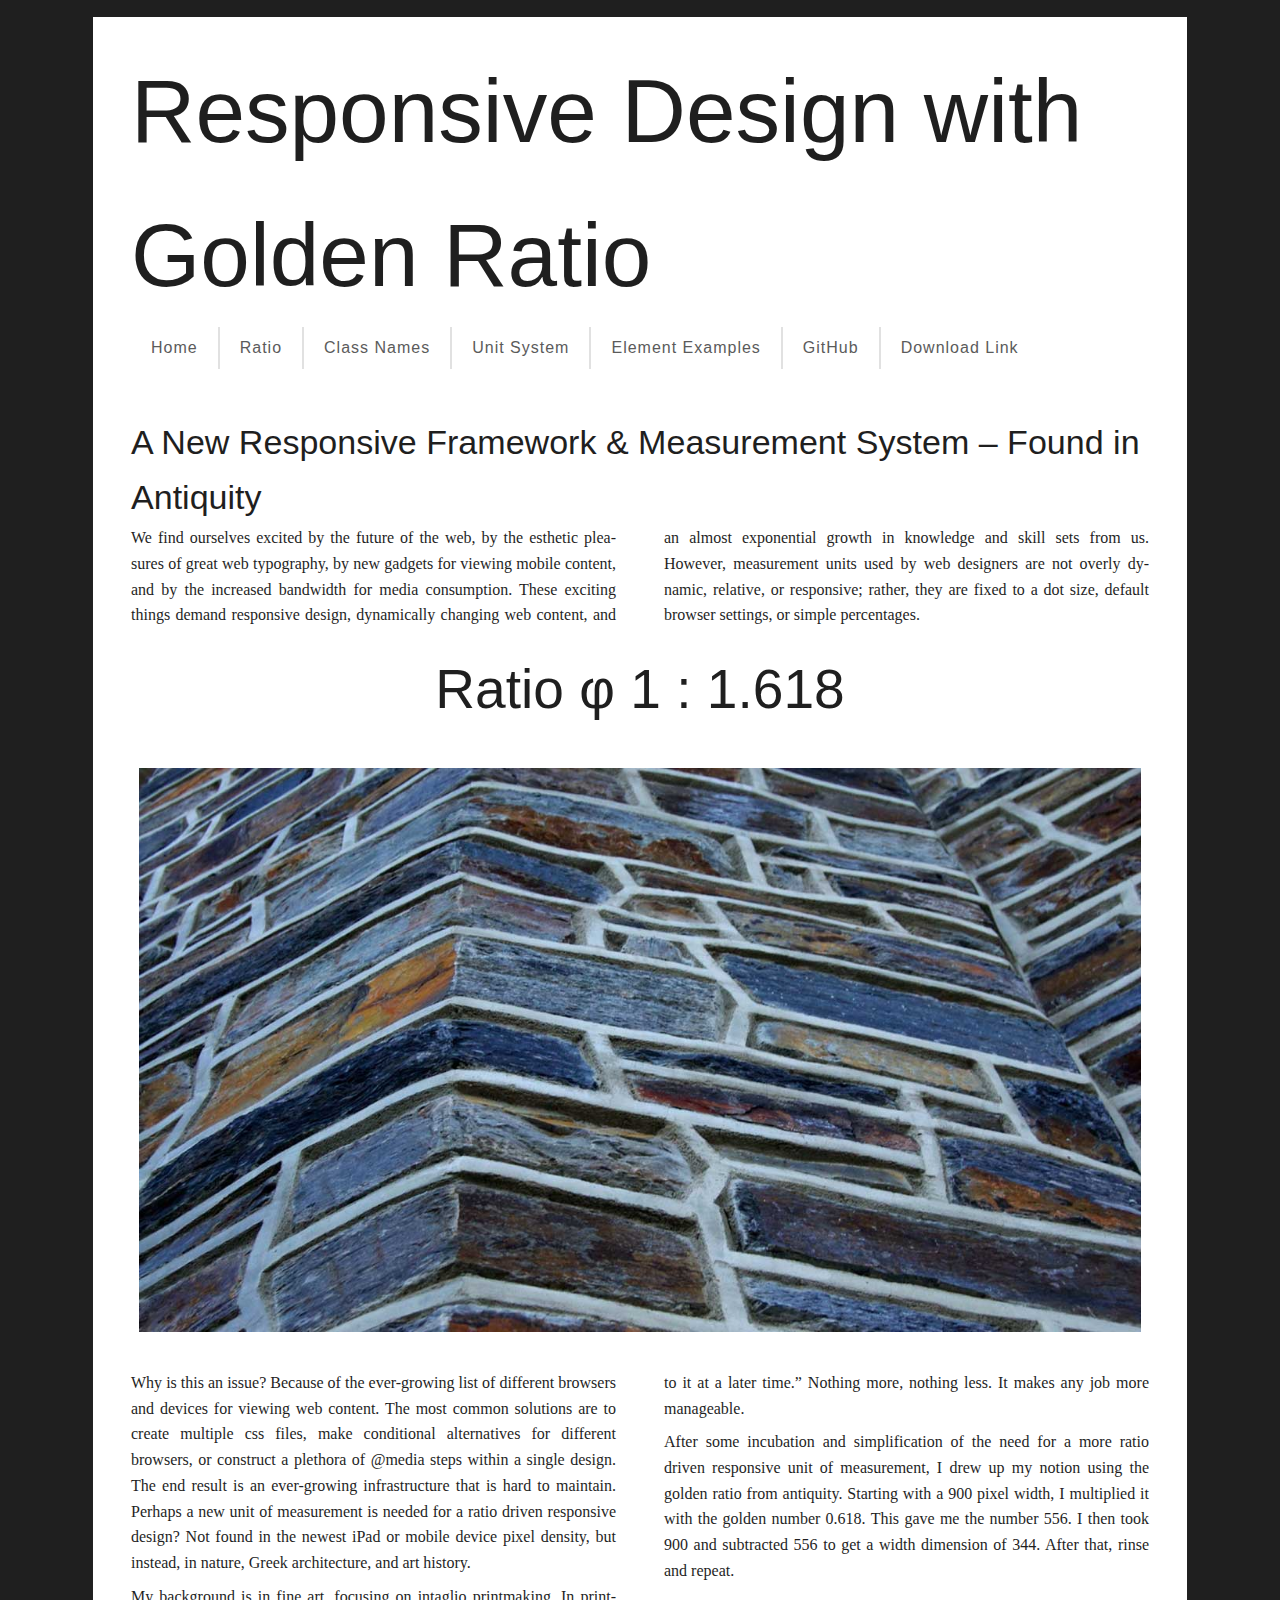
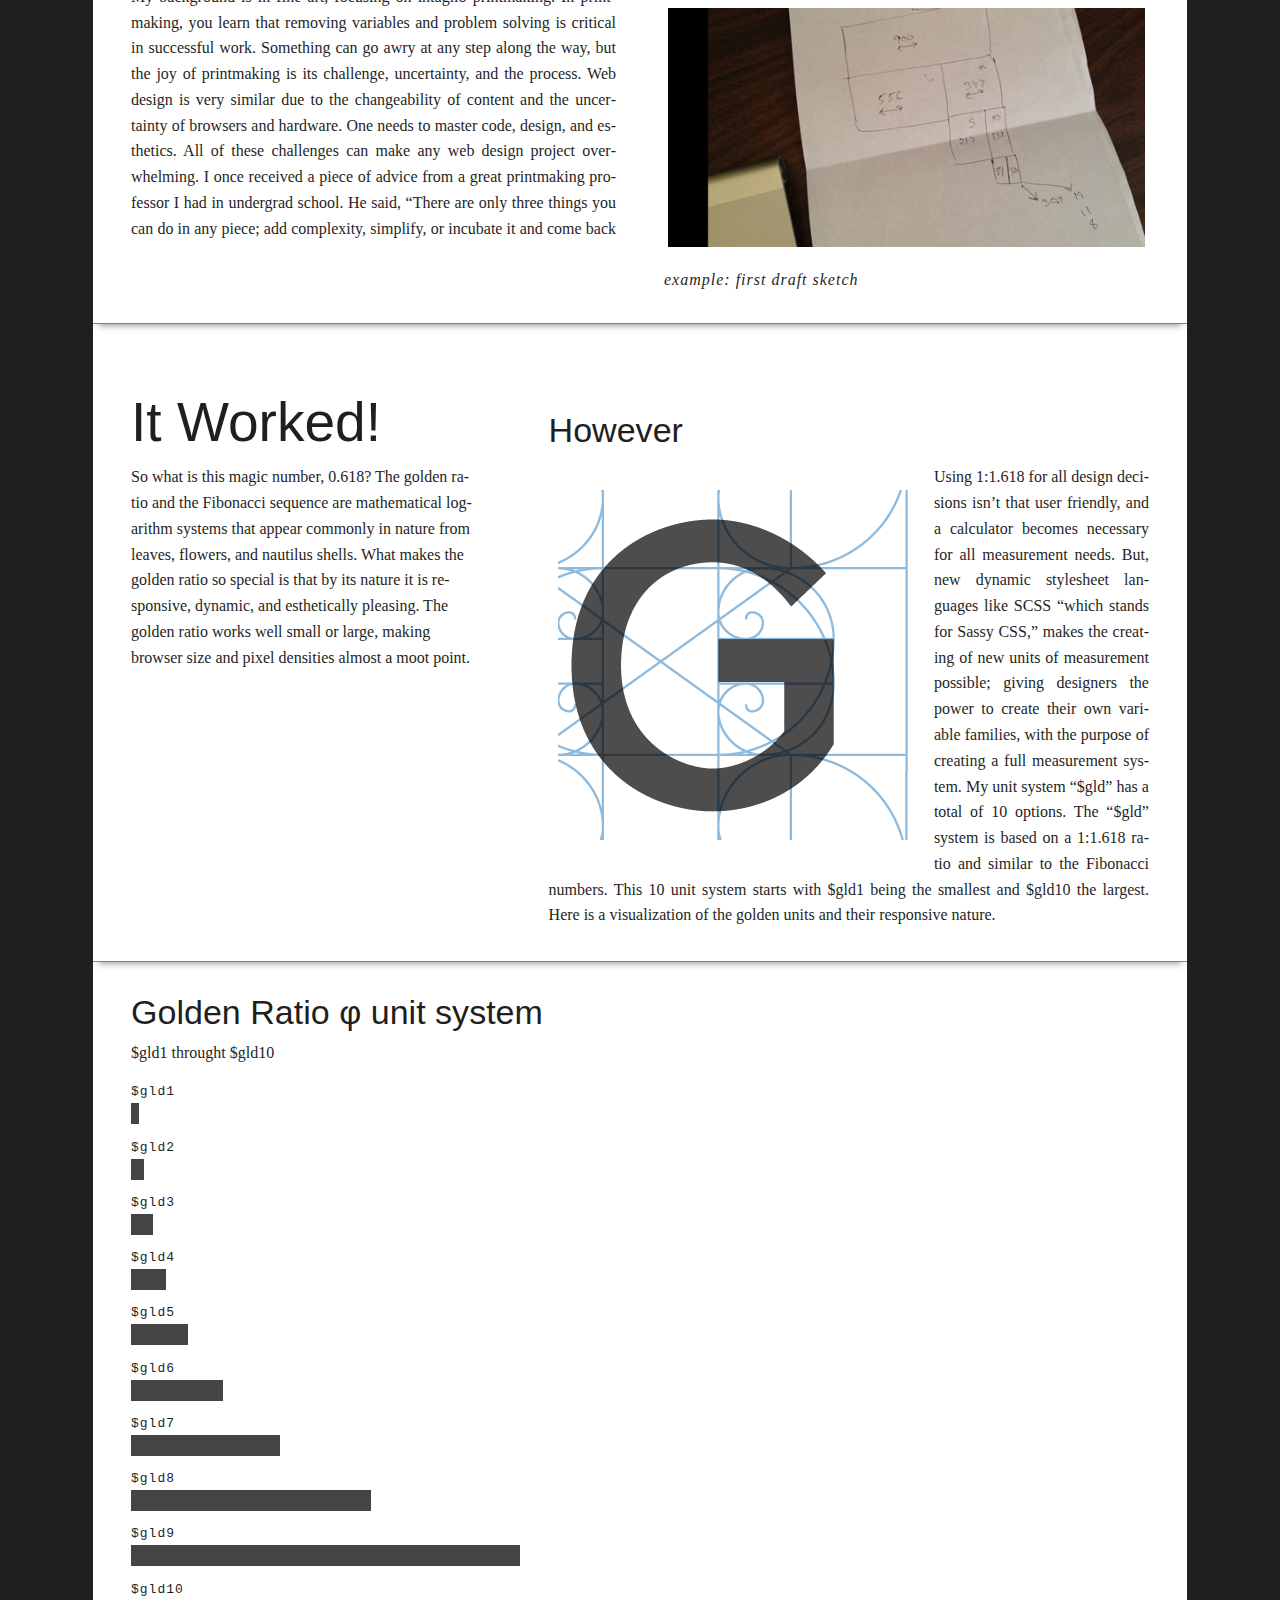
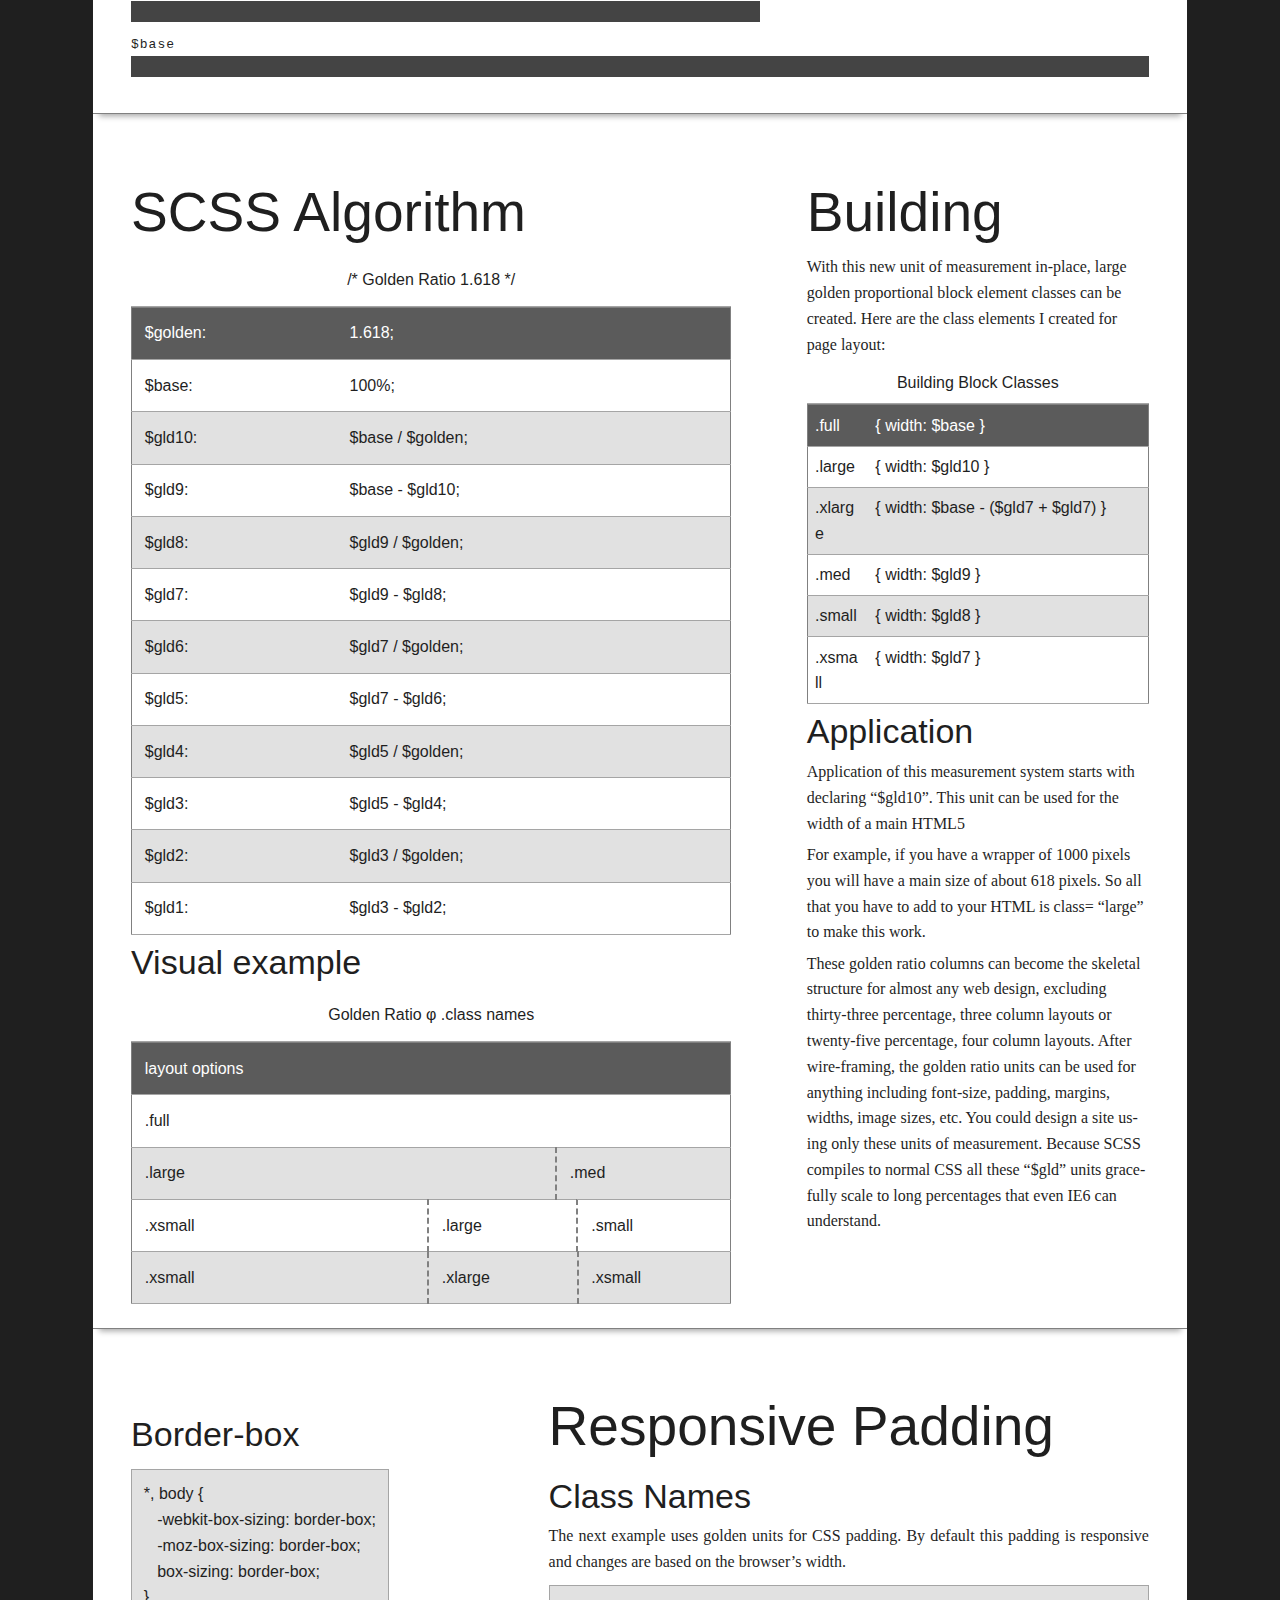
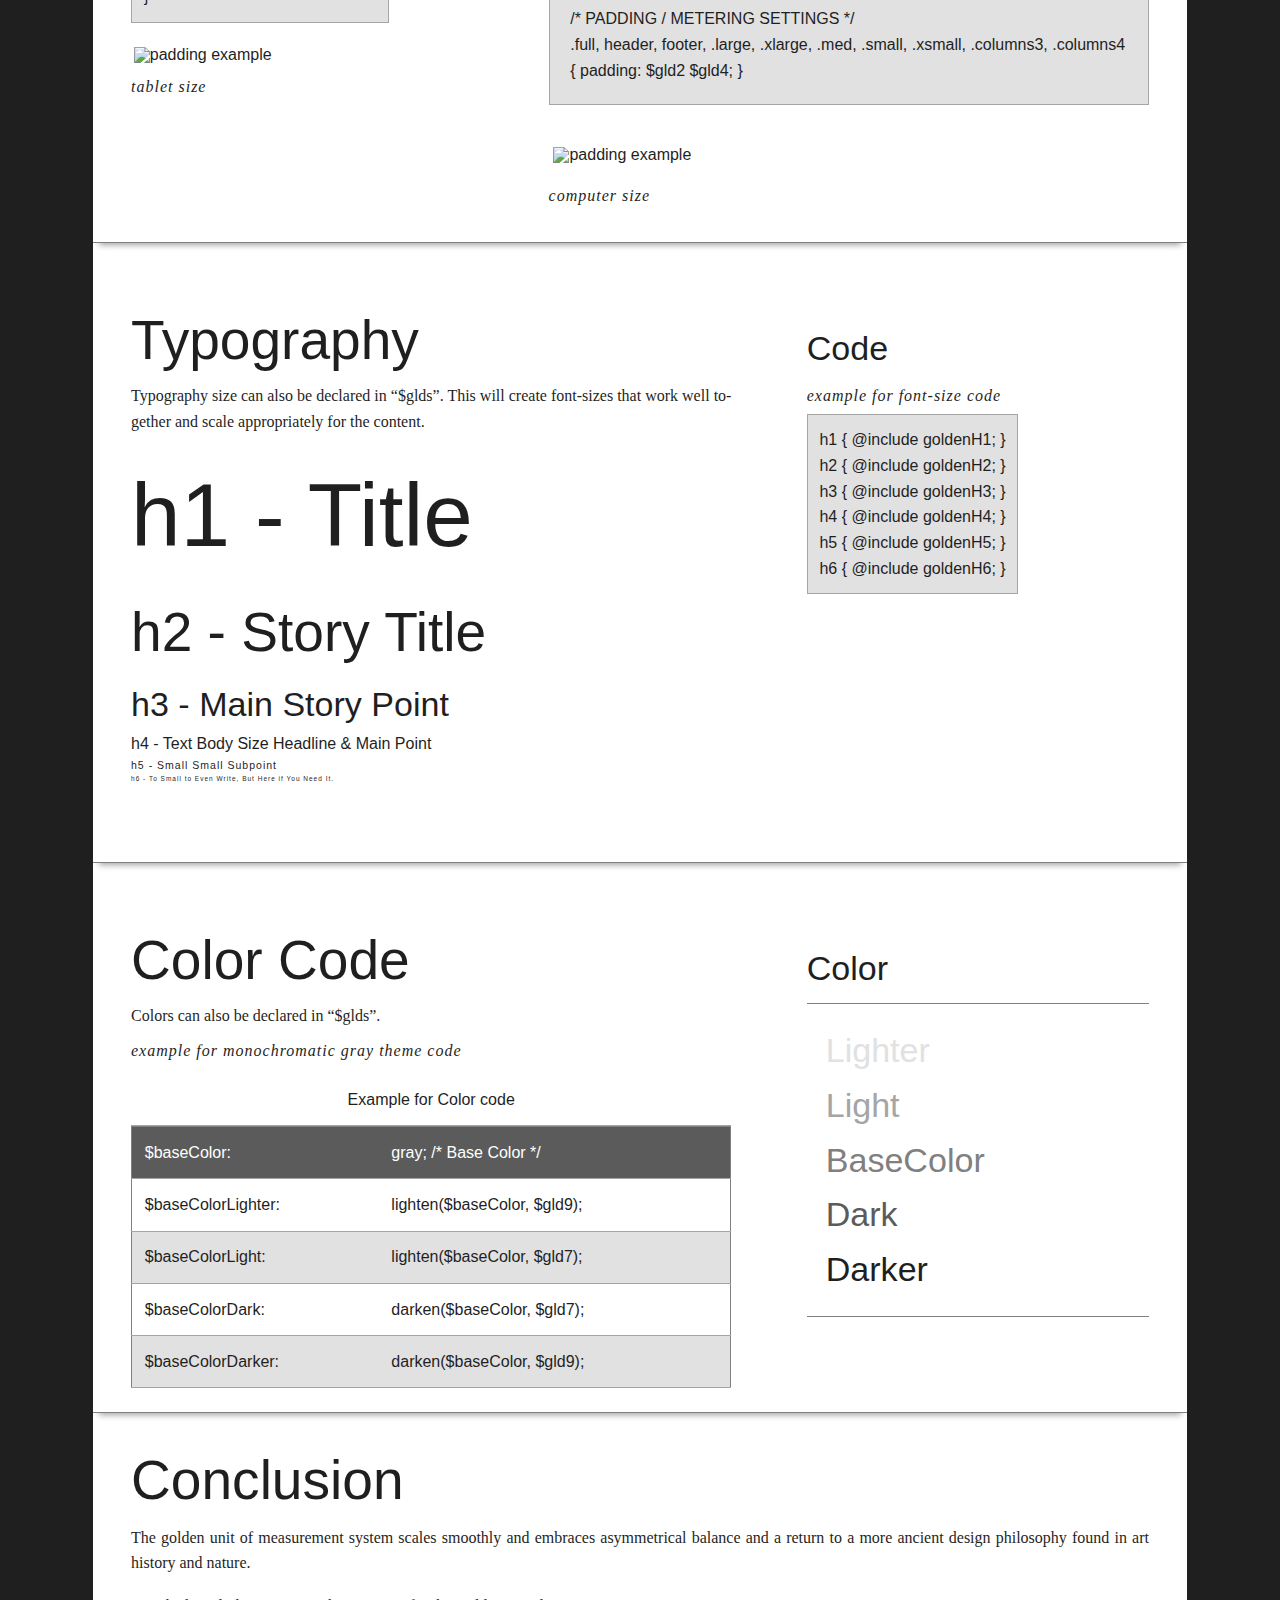
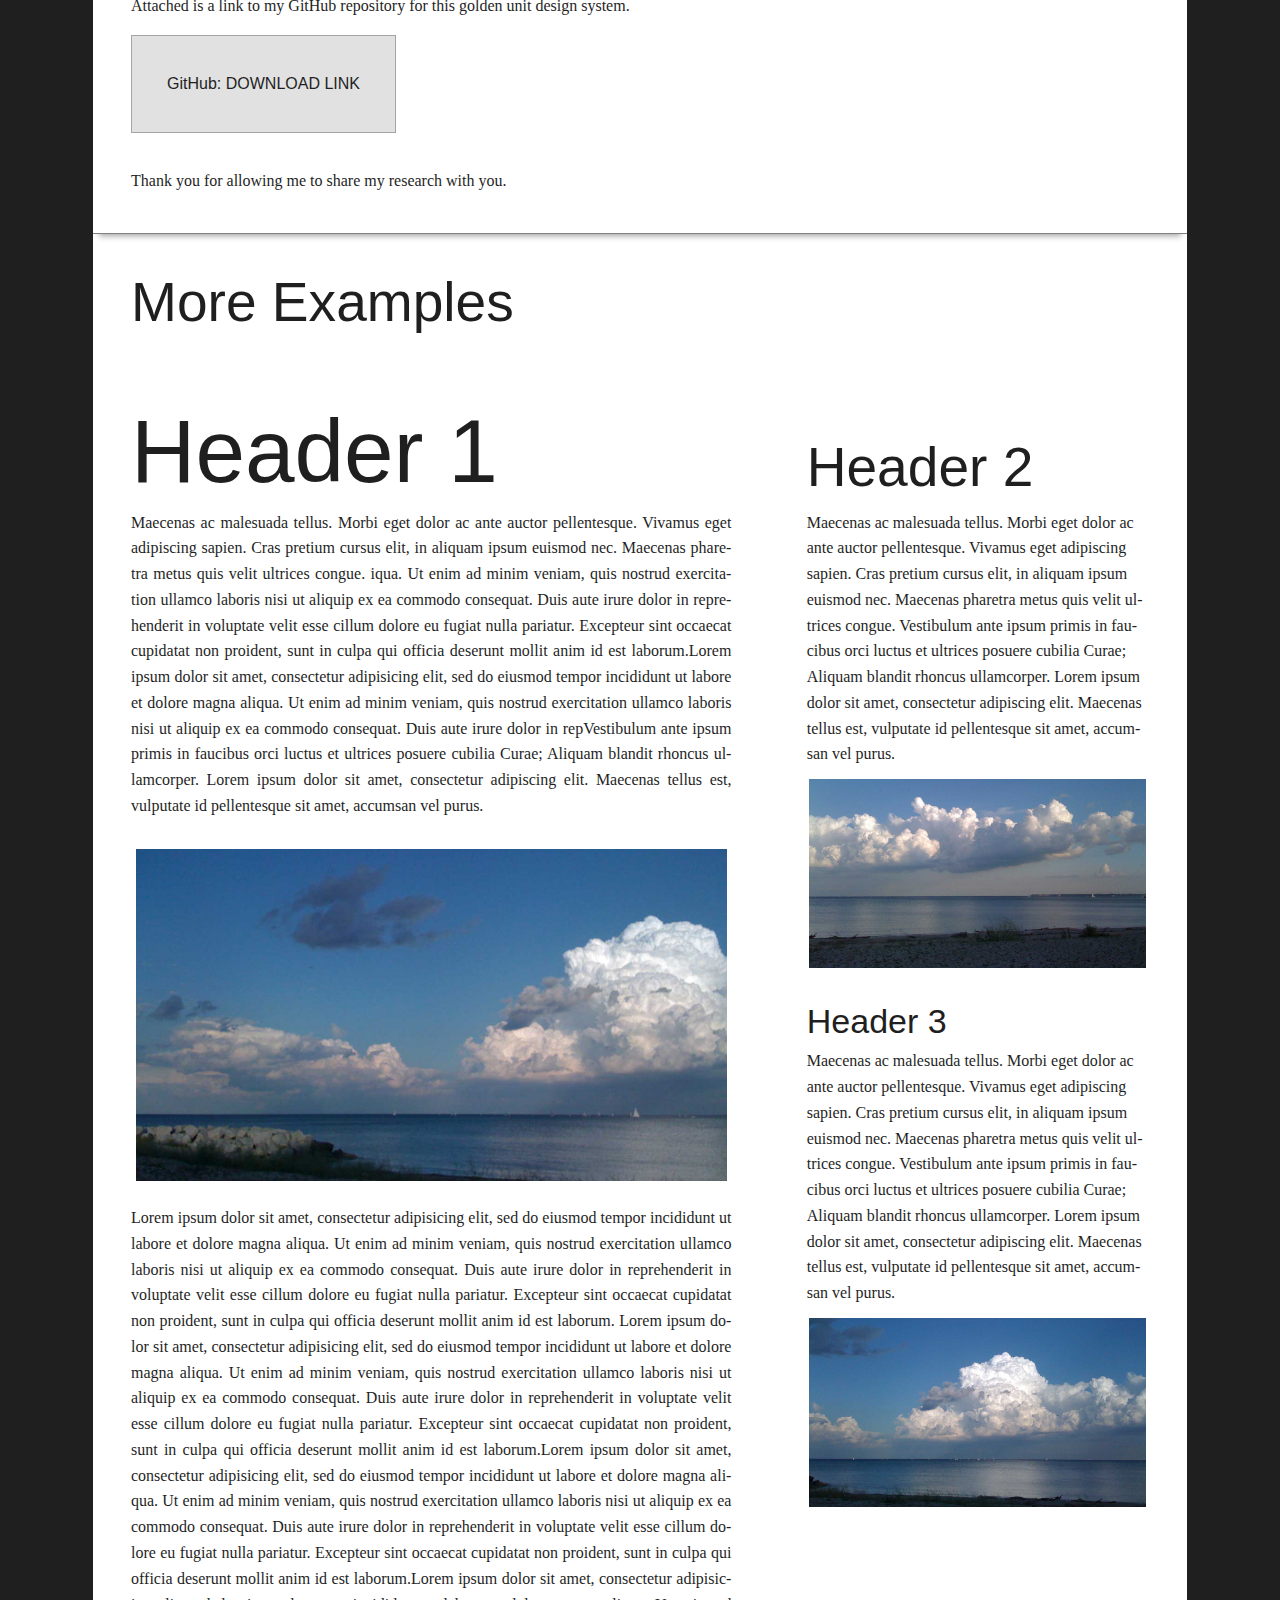
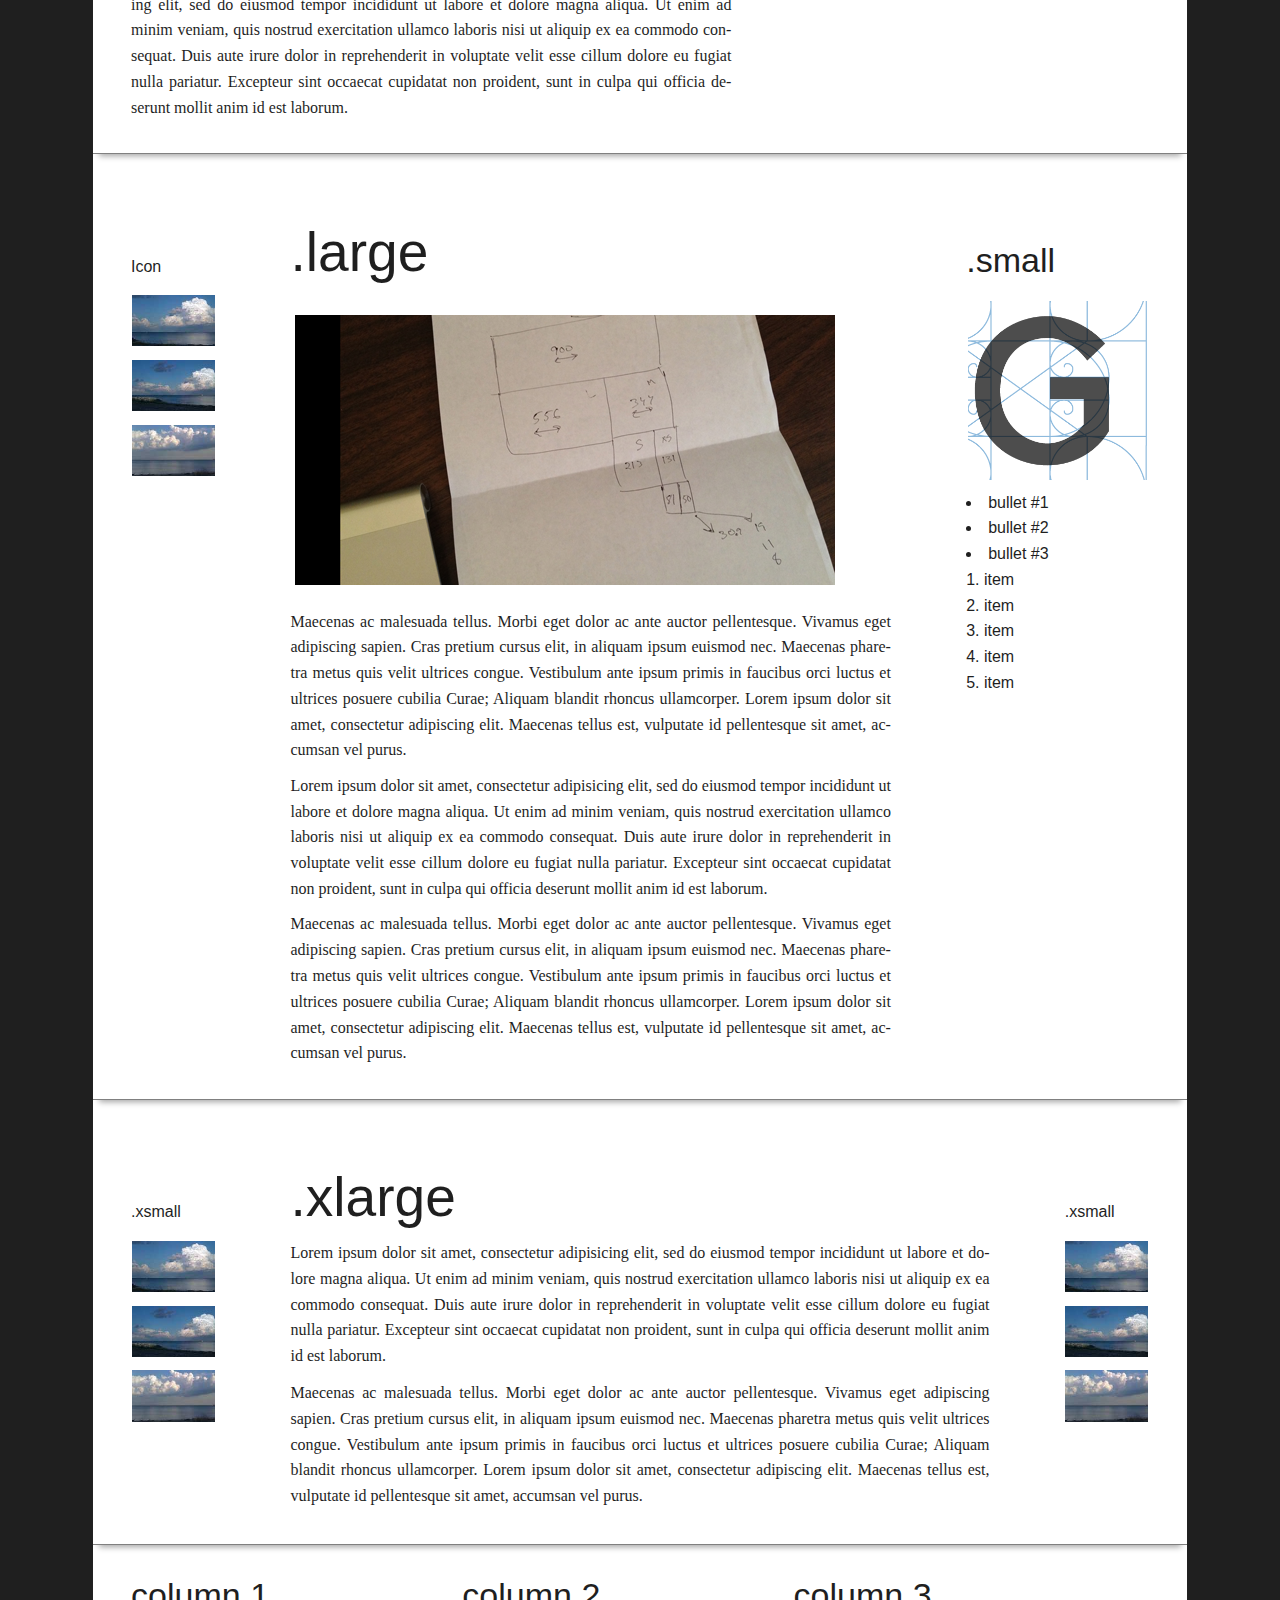
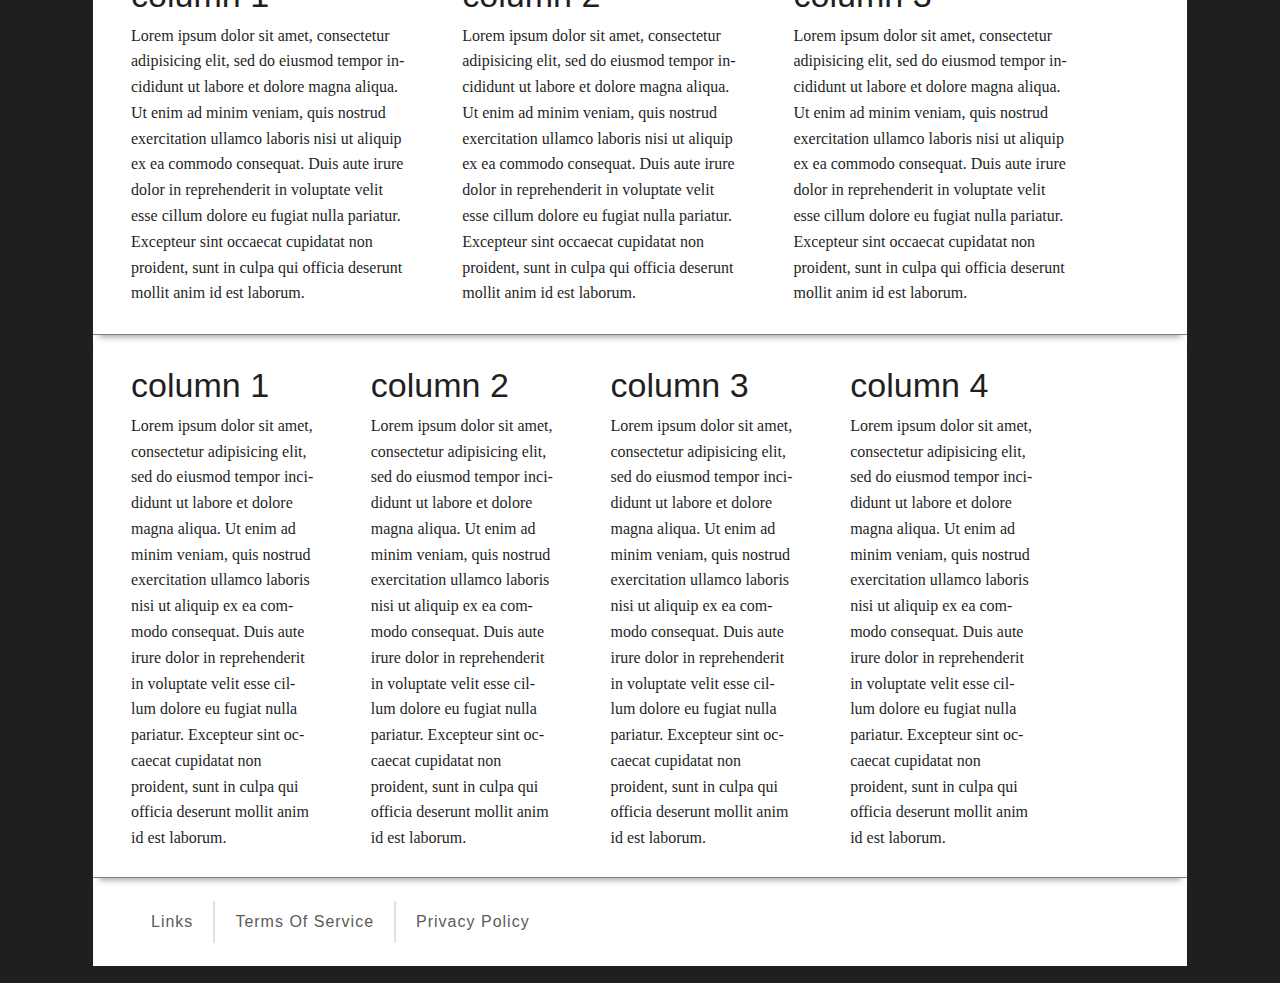
==== commit 39759826: "file name changes" ====
--- a/index.html
+++ b/index.html
@@ -11,7 +11,8 @@
 	
 	<title>Responsive Design with Golden Ratio</title>
 	
-	<link rel="stylesheet" href="_/css/style.css" type="text/css" media="all">
+	<link rel="stylesheet" href="_/css/gld.css" type="text/css" media="all">
+	<link rel="stylesheet" href="_/css/this_site.css" type="text/css" media="all">
 
 	<!--[if lt IE 9]>
 		<script src="http://html5shim.googlecode.com/svn/trunk/html5.js"></script>	
@@ -20,11 +21,13 @@
 </head>
 <body>
 	<div id="wrapper">
-		<Header>
+		<header>
 			<h1><a href="#">Responsive Design with Golden Ratio</a></h1>
+			
 			<nav>
+				
 				<ul>
-					<li><a href="index.html">Home</a></li>	
+					<li><a href="#">Home</a></li>	
 					<li><a href="#ratio_link">Ratio</a>
 						<ul>
 							<li><a href="#">Item1</a></li>
@@ -32,14 +35,16 @@
 							<li><a href="#">Item3</a></li>
 						</ul>
 					</li>			
-					<li><a href="#class_link">Class Names</a></li>			
+					<li><a href="#class_link">Class Names</a></li>
 					<li><a href="#unit_link">Unit System</a></li>		
 					<li><a href="#element_link">Element Examples</a></li>
 					<li><a href="https://github.com/etchedprints/Responsive-Design-with-Golden-Ratio">GitHub</a></li>
 					<li><a href="https://github.com/etchedprints/Responsive-Design-with-Golden-Ratio/archive/master.zip">Download Link</a></li>	
 				</ul>
+				
+				<button id="mobile_nav">&nbsp;</button>
 			</nav>			
-		</Header>
+		</header>
 
 		<section>
 			<article class="full">
@@ -243,6 +248,7 @@
 			</aside>									
 			<article class="large">
 				<h2>Responsive Padding</h2>
+				<h3>Class Names</h3>
 				<p>The next example uses golden units for CSS padding. By default this padding is responsive and changes are based on the browser’s width.</p>
 				<code>
 					/* PADDING / METERING SETTINGS */
--- a/_/css/gld.css
+++ b/_/css/gld.css
@@ -0,0 +1 @@
+html,body,div,span,applet,object,iframe,h1,h2,h3,h4,h5,h6,p,blockquote,pre,a,abbr,acronym,address,big,cite,code,del,dfn,em,img,ins,kbd,q,s,samp,small,strike,strong,sub,sup,tt,var,b,u,i,center,dl,dt,dd,ol,ul,li,fieldset,form,label,legend,table,caption,tbody,tfoot,thead,tr,th,td,article,aside,canvas,details,embed,figure,figcaption,footer,header,hgroup,menu,nav,output,ruby,section,summary,time,mark,audio,video{margin:0;padding:0;border:0;font-size:100%;font:inherit;vertical-align:baseline}article,aside,details,figcaption,figure,footer,header,hgroup,menu,nav,section{display:block}body{line-height:1}ol,ul,dl{list-style-position:inside}blockquote,q{quotes:none}blockquote:before,blockquote:after,q:before,q:after{content:'';content:none}table{border-collapse:collapse;border-spacing:0}em{font-style:italic}strong{font-weight:bold}*,body{word-wrap:break-word;-webkit-hyphens:auto;-moz-hyphens:auto;hyphens:auto;-webkit-font-smoothing:antialiased;text-rendering:optimizeLegibility;font-family:Verdana,sans-serif;color:#1f1f1f}h1,h2,h3,h4,h5,h6{line-height:161.8%}h1{font-size:557.22408%}h2{font-size:344.39065%}h3{font-size:212.83342%}h4{font-size:100%}h5{font-size:65.77053%}h6{font-size:40.64619%}p,li,dt,dd,table,form{line-height:161.8%;font-weight:normal;font-size:100%}p{font-family:"Georgia",serif;padding-bottom:1.618%}.full p,.large p,.xlarge p{text-align:justify}h5,h6,em,strong{letter-spacing:1px}.large h1:first-child,.large h2:first-child,.large h3:first-child,.large h4:first-child,.large h5:first-child,.large h6:first-child,.xlarge h1:first-child,.xlarge h2:first-child,.xlarge h3:first-child,.xlarge h4:first-child,.xlarge h5:first-child,.xlarge h6:first-child,.med h1:first-child,.med h2:first-child,.med h3:first-child,.med h4:first-child,.med h5:first-child,.med h6:first-child,.small h1:first-child,.small h2:first-child,.small h3:first-child,.small h4:first-child,.small h5:first-child,.small h6:first-child,.xsmall h1:first-child,.xsmall h2:first-child,.xsmall h3:first-child,.xsmall h4:first-child,.xsmall h5:first-child,.xsmall h6:first-child{position:relative}.large h4:first-child,.large h5:first-child,.large h6:first-child,.xlarge h4:first-child,.xlarge h5:first-child,.xlarge h6:first-child,.med h4:first-child,.med h5:first-child,.med h6:first-child,.small h4:first-child,.small h5:first-child,.small h6:first-child,.xsmall h4:first-child,.xsmall h5:first-child,.xsmall h6:first-child{top:2rem}.large h1:first-child,.xlarge h1:first-child,.med h1:first-child,.small h1:first-child,.xsmall h1:first-child{line-height:1.30896;top:0}.large h2:first-child,.xlarge h2:first-child,.med h2:first-child,.small h2:first-child,.xsmall h2:first-child{line-height:2.11806;top:1rem}.large h3:first-child,.xlarge h3:first-child,.med h3:first-child,.small h3:first-child,.xsmall h3:first-child{line-height:3.42702;top:1.5rem}.large h4:first-child,.xlarge h4:first-child,.med h4:first-child,.small h4:first-child,.xsmall h4:first-child{line-height:7.15528}.large h5:first-child,.xlarge h5:first-child,.med h5:first-child,.small h5:first-child,.xsmall h5:first-child{line-height:10.55573}.large h6:first-child,.xlarge h6:first-child,.med h6:first-child,.small h6:first-child,.xsmall h6:first-child{line-height:13.19854}img,embed,object,video,iframe{border-style:none;width:auto;max-width:100%;padding:3.44391% 0.81292%}img.left{margin:0.81292% 3.44391% 0.81292% 0.81292%;float:left}img.right{margin:0.81292% 1.31541% 0.81292% 5.57224%;float:right}a{color:#1f1f1f;text-decoration:none;position:relative;z-index:99}a:hover{color:#a5a5a5}a:active{color:#5b5b5b}p a{color:gray;text-decoration:underline}*,body{-webkit-box-sizing:border-box;-moz-box-sizing:border-box;box-sizing:border-box}section:after,.clearfix:after,.group:after,header:after,footer:after,.full:after,hr:after{content:".";visibility:hidden;display:block;height:0;clear:both}body{background:#1f1f1f}#wrapper{margin:1.31541% auto;width:85.41119%;background-color:#fff}.full,.large,.xlarge,.med,.small,.xsmall{float:left}.full{width:100%}.large{width:61.8047%}.xlarge{width:70.82238%}.med{width:38.1953%}.small{width:23.60649%}.xsmall{width:14.58881%}.full,header,footer,.large,.xlarge,.med,.small,.xsmall,.columns3,.columns4{padding:2.12833% 3.44391%}.unstyle{list-style:none}.columns2{-moz-column-count:2;-moz-column-gap:3em;-webkit-column-count:2;-webkit-column-gap:3em;column-count:2;column-gap:3em}.columns3,.columns4{width:100%}.columns3 div,.columns4 div{float:left;margin-right:5.57224%}.columns3 p,.columns4 p{text-align:left}.columns3 div{width:26.96667%}.columns4 div{width:17.97778%}nav{display:block;clear:both}nav ul{float:left;position:relative;margin:0;padding:0;border:0;list-style-type:none;list-style-position:outside;clear:both;display:block;font-family:Verdana,sans-serif;width:100%}nav ul li:last-child{border-right:none}nav ul li{float:left;position:relative;border-right:solid 2px #e1e1e1;margin:0;padding:0}nav ul li a{text-decoration:none;display:inline-block;padding:0.5em 1.25em;color:#5b5b5b;letter-spacing:1px;word-wrap:break-word;text-transform:capitalize}nav ul li a:hover,nav ul li a:active{background-color:#5b5b5b;color:#e1e1e1;text-decoration:none}nav ul li:hover ul{top:99%;left:0;display:block;position:absolute}nav ul li ul{display:none;width:12.5em;z-index:98}nav ul li ul li{width:100%;border:none;background-color:#e1e1e1}nav ul li ul li a{color:#5b5b5b}nav ul li ul li a:hover,nav ul li ul li a:active{background:none;color:#e1e1e1}nav ul li ul li:first-child{padding:0}nav ul li ul li:hover{background:#5b5b5b;z-index:99}table{text-align:left;border:1px solid gray;width:100%}table caption,table th,table td{empty-cells:show;padding:2.12833%;border-bottom:1px solid #a5a5a5}table th{background-color:#5b5b5b;color:white}table tr:nth-child(even){background-color:#e1e1e1}canvas{-ms-touch-action:double-tap-zoom}@media screen and (max-width: 768px){#wrapper{margin:0;width:100%;padding:2.12833%}.full,.large,.xlarge,.med,.small,.xsmall,columns2,.columns3,.columns4,header,footer{float:none;width:100%}.xsmall li{display:inline-block}.columns2{-moz-column-count:1;-webkit-column-count:1;column-count:1}.columns3 div,.columns4 div{width:100%}h1{font-size:344.39065%;line-height:100%;position:static}h2,h3,h4,h5,h6{font-size:212.83342%;line-height:123.60649%;position:static}img.left,img.right{float:none}}@media screen and (max-width: 768px){header{margin-top:9.01657%}header nav{position:fixed;top:0;left:0;z-index:99;background-color:#e1e1e1;opacity:0.95;box-shadow:0 8px 6px -6px #a5a5a5}header nav ul li{float:none;height:0;text-indent:-9999px;margin-top:-23.60649%;border-right:none;width:100%}header nav ul li a{display:block}header nav ul li a:hover,header nav ul li a:active{background:none;color:#5b5b5b}header nav ul li ul:before,header nav ul li ul li{display:none}header nav ul:before{display:block;content:"\2630";font-size:212.83342%;line-height:161.8%;padding:0 0.6em;background-color:#e1e1e1;border-bottom-right-radius:8px}header nav ul:hover li,header nav ul:active li,header nav ul:link li,header nav ul:target li{height:100%;text-indent:0;margin-top:0;-webkit-transition-property:margin-top, text-indent;-moz-transition-property:margin-top, text-indent;transition-property:margin-top, text-indent;-webkit-transition-duration:0.3s, 0.5s;-moz-transition-duration:0.3s, 0.5s;transition-duration:0.3s, 0.5s;-webkit-transition-delay:0s, -0.2s;-moz-transition-duration:0s, -0.2s;transition-duration:0s, -0.2s}header nav ul:hover li a:hover,header nav ul:hover li a:active,header nav ul:hover li a:link,header nav ul:hover li a:target,header nav ul:active li a:hover,header nav ul:active li a:active,header nav ul:active li a:link,header nav ul:active li a:target,header nav ul:link li a:hover,header nav ul:link li a:active,header nav ul:link li a:link,header nav ul:link li a:target,header nav ul:target li a:hover,header nav ul:target li a:active,header nav ul:target li a:link,header nav ul:target li a:target{color:#1f1f1f}}@media screen and (max-width: 768px) and (max-device-width: 768px){header nav ul:hover+#mobile_nav{width:100%;z-index:99}}#mobile_nav{content:"test";font-size:212.83342%;line-height:161.8%;display:block;position:fixed;top:0;right:0;border:none;background:none;padding:0;margin:0;width:0}
--- a/_/css/this_site.css
+++ b/_/css/this_site.css
@@ -0,0 +1,77 @@
+/*Ingredients*/
+/* $group Styles */
+/* Golden Ratio 1.618 */
+/* -----------------------------  */
+/* Color Scheme */
+/* Base Color for Design */
+/* -----------------------------  */
+/* Typography size */
+/* Typography metrics & leading */
+section {
+  border-bottom: 1px solid gray;
+  box-shadow: 0 8px 6px -6px #a5a5a5; }
+
+#gld_units {
+  font-family: monospace;
+  letter-spacing: 1px; }
+  #gld_units dd.boxtest {
+    background-color: #444;
+    margin-bottom: 1.31541%; }
+  #gld_units #test1 {
+    width: 0.81292%; }
+  #gld_units #test2 {
+    width: 1.31541%; }
+  #gld_units #test3 {
+    width: 2.12833%; }
+  #gld_units #test4 {
+    width: 3.44391%; }
+  #gld_units #test5 {
+    width: 5.57224%; }
+  #gld_units #test6 {
+    width: 9.01657%; }
+  #gld_units #test7 {
+    width: 14.58881%; }
+  #gld_units #test8 {
+    width: 23.60649%; }
+  #gld_units #test9 {
+    width: 38.1953%; }
+  #gld_units #test10 {
+    width: 61.8047%; }
+  #gld_units #test11 {
+    width: 100%; }
+
+/* #gld_units */
+.tdright {
+  border-right: 2px dashed gray; }
+
+#code_type {
+  margin-bottom: 9.01657%; }
+  #code_type h1, #code_type h2, #code_type h3, #code_type h4, #code_type h5, #code_type h6 {
+    line-height: 161.8%; }
+
+#color_text {
+  border-top: 1px solid gray;
+  border-bottom: 1px solid gray;
+  font-size: 212.83342%;
+  padding: 5.57224%; }
+  #color_text #lighterc {
+    color: #e1e1e1; }
+  #color_text #lightc {
+    color: #a5a5a5; }
+  #color_text #basec {
+    color: gray; }
+  #color_text #darkc {
+    color: #5b5b5b; }
+  #color_text #darkerc {
+    color: #1f1f1f; }
+
+#ratio_link {
+  text-align: center; }
+
+code {
+  background-color: #e1e1e1;
+  padding: 3.44391%;
+  line-height: 161.8%;
+  display: inline-block;
+  border: 1px solid #a5a5a5;
+  margin-bottom: 3.44391%; }
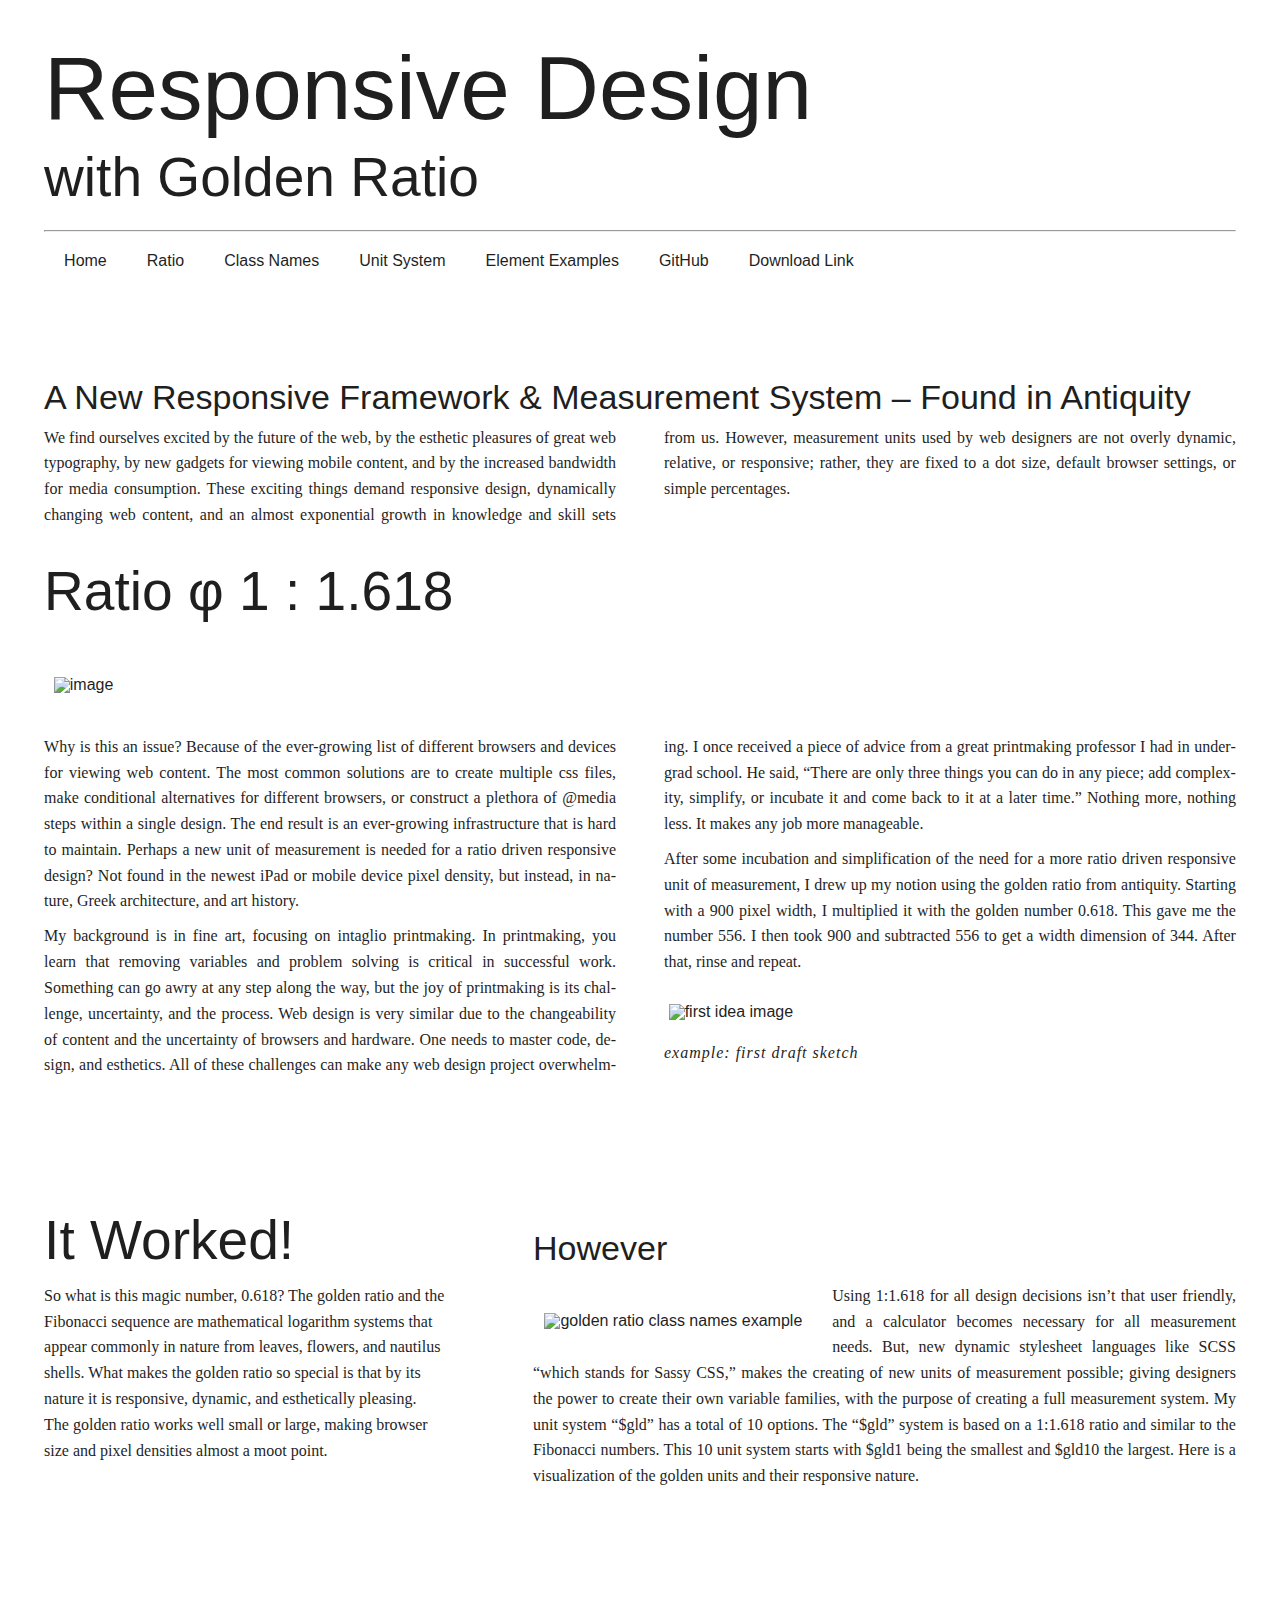
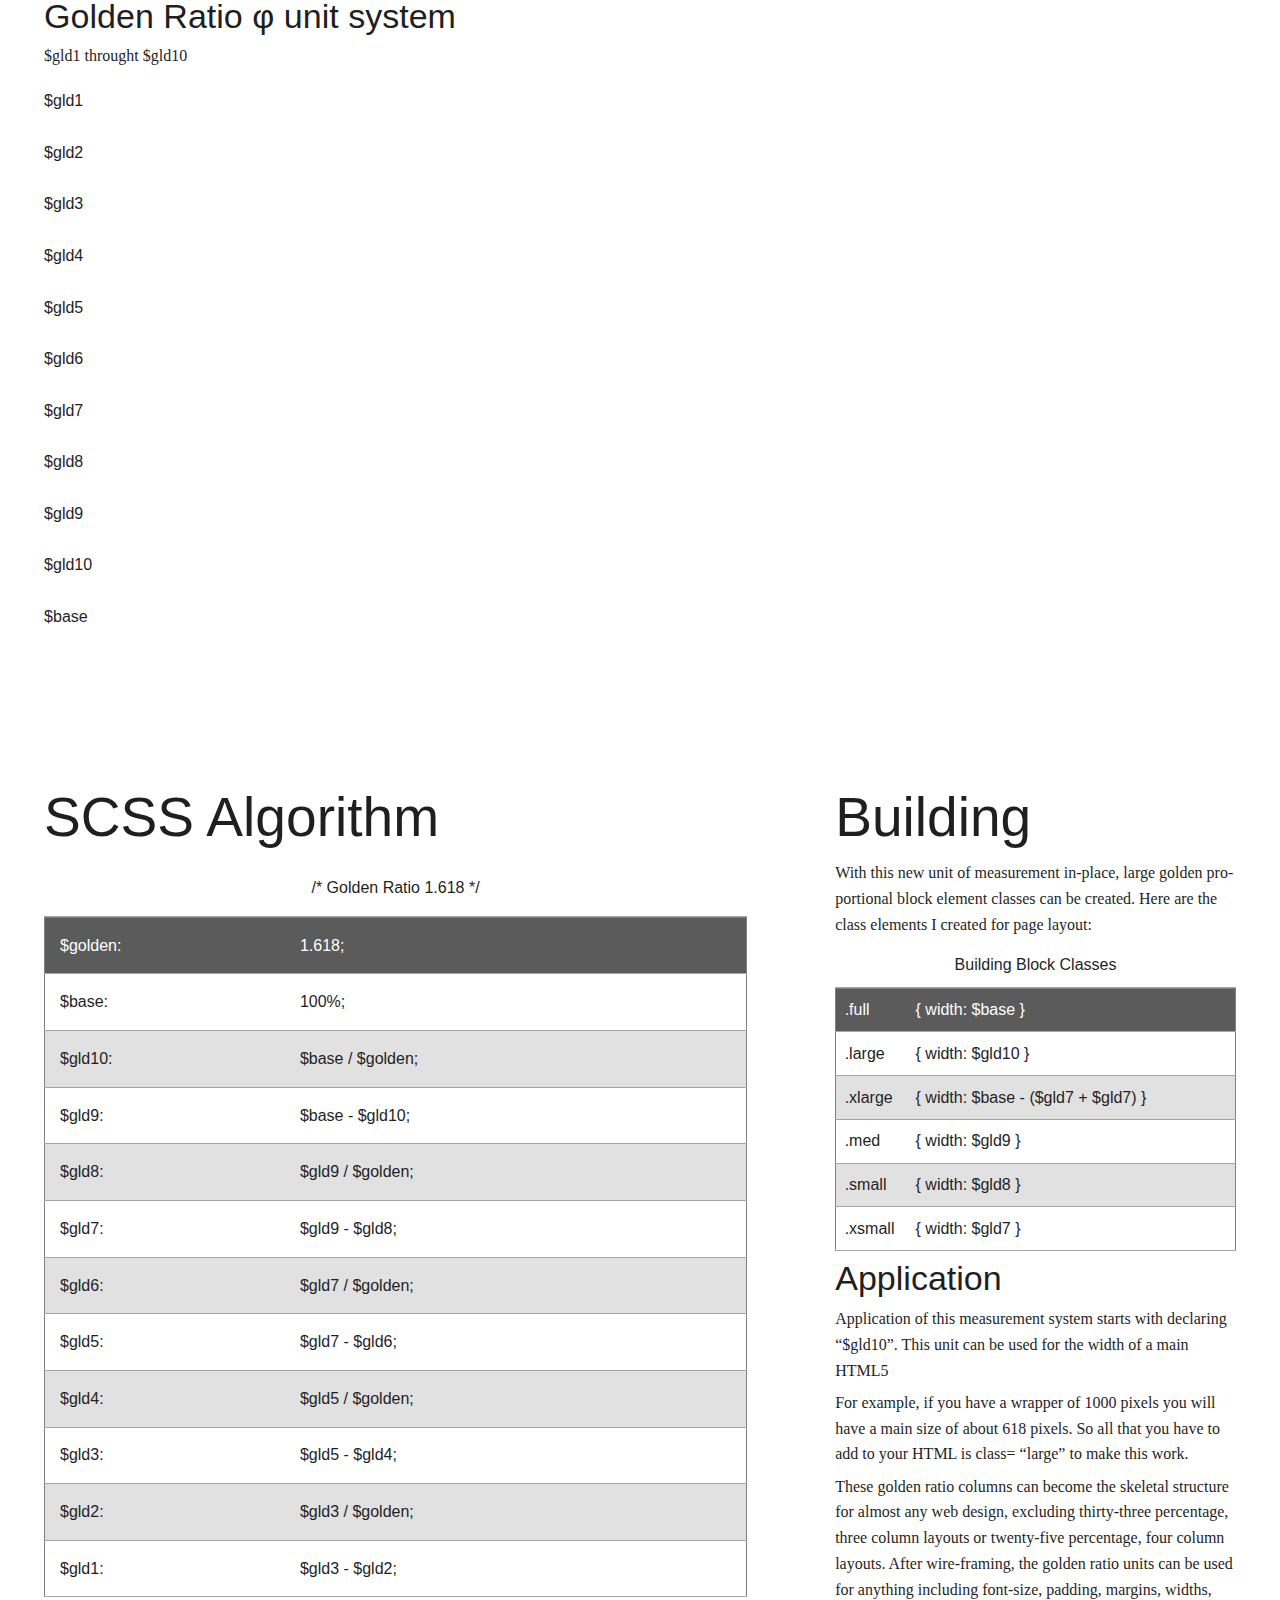
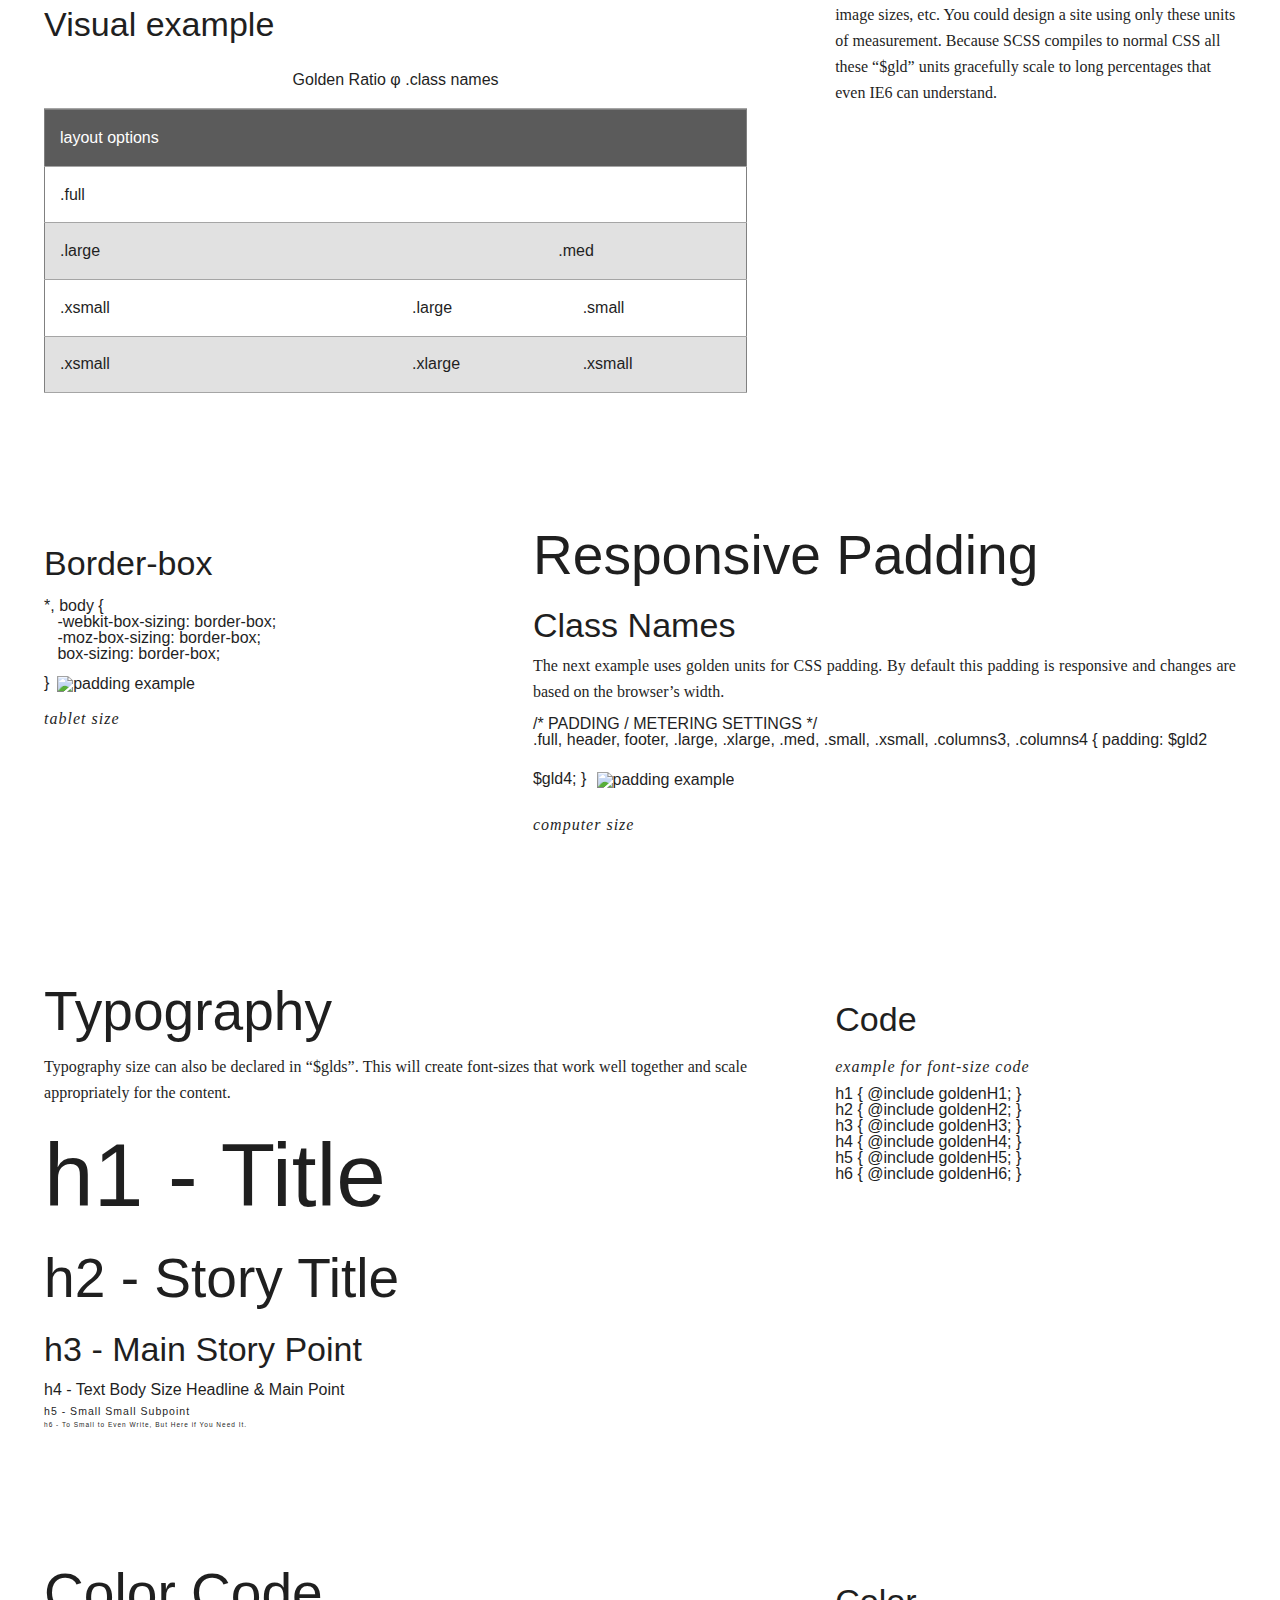
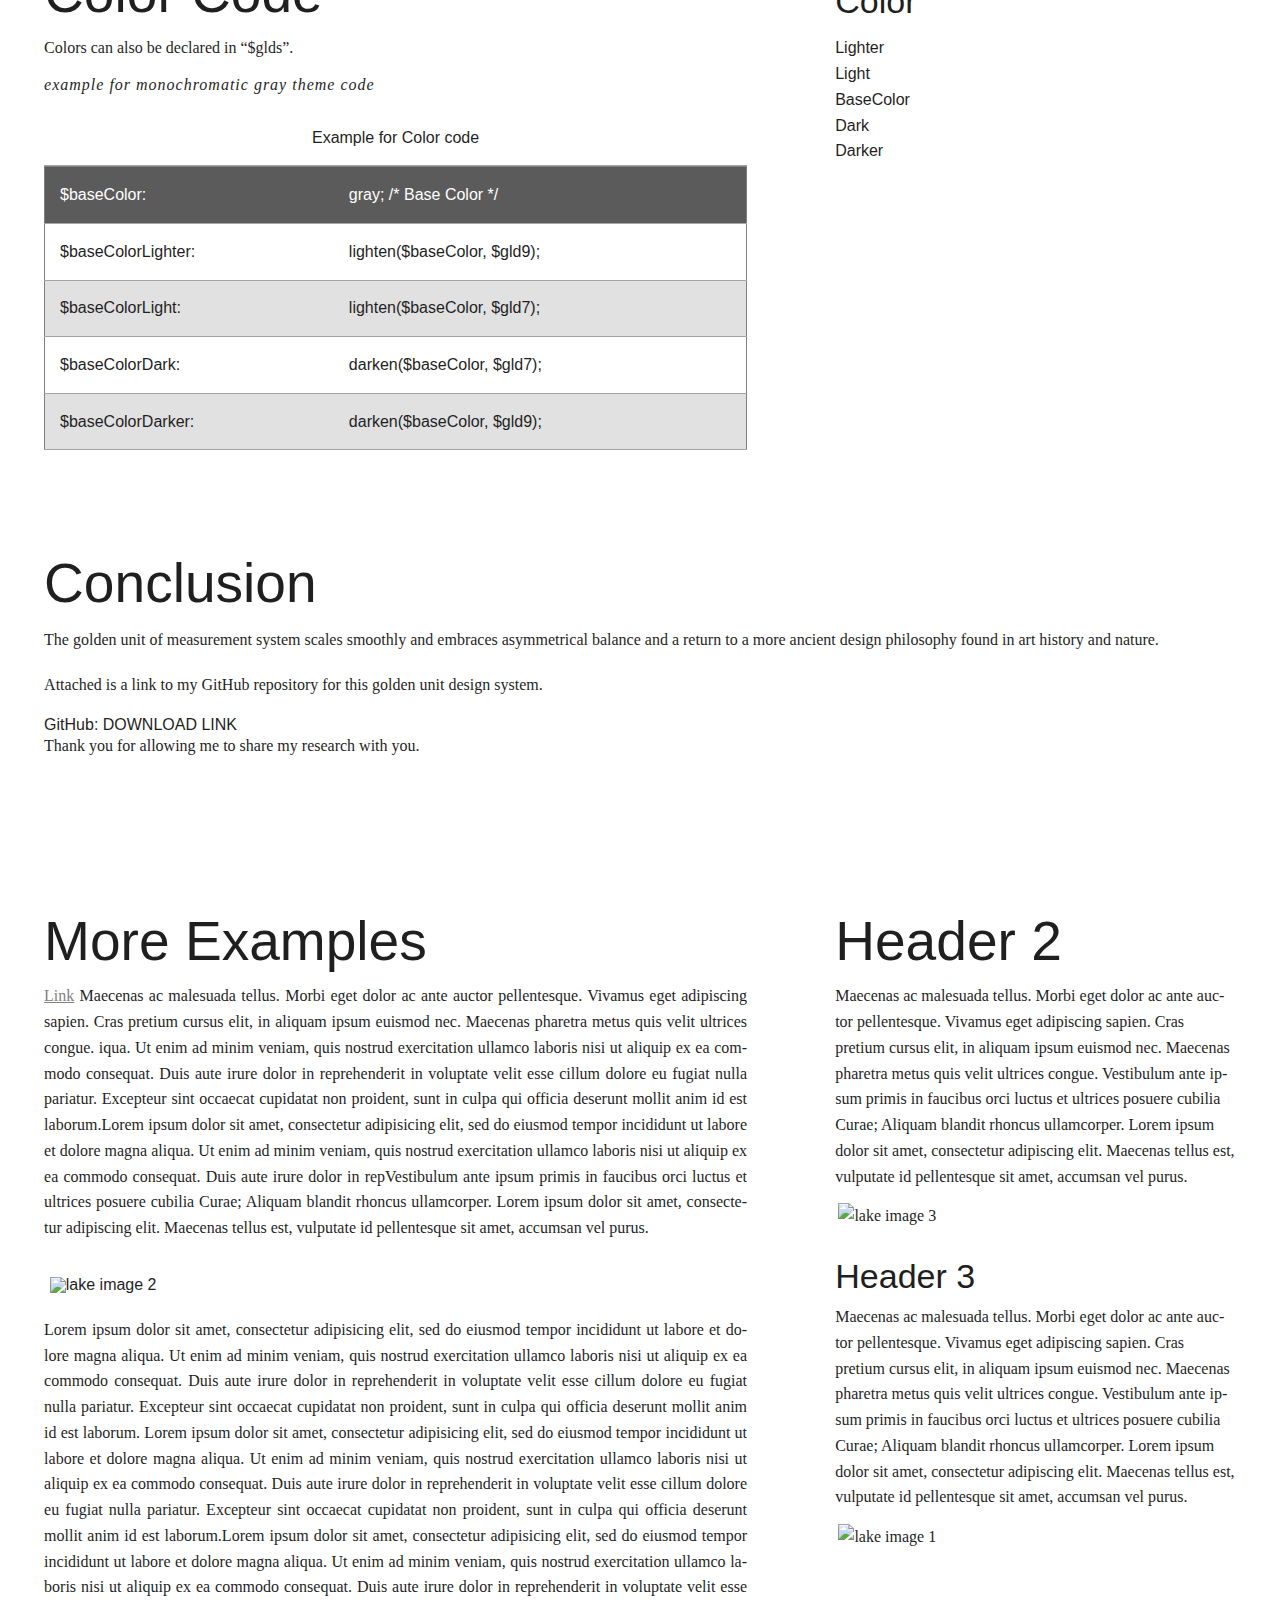
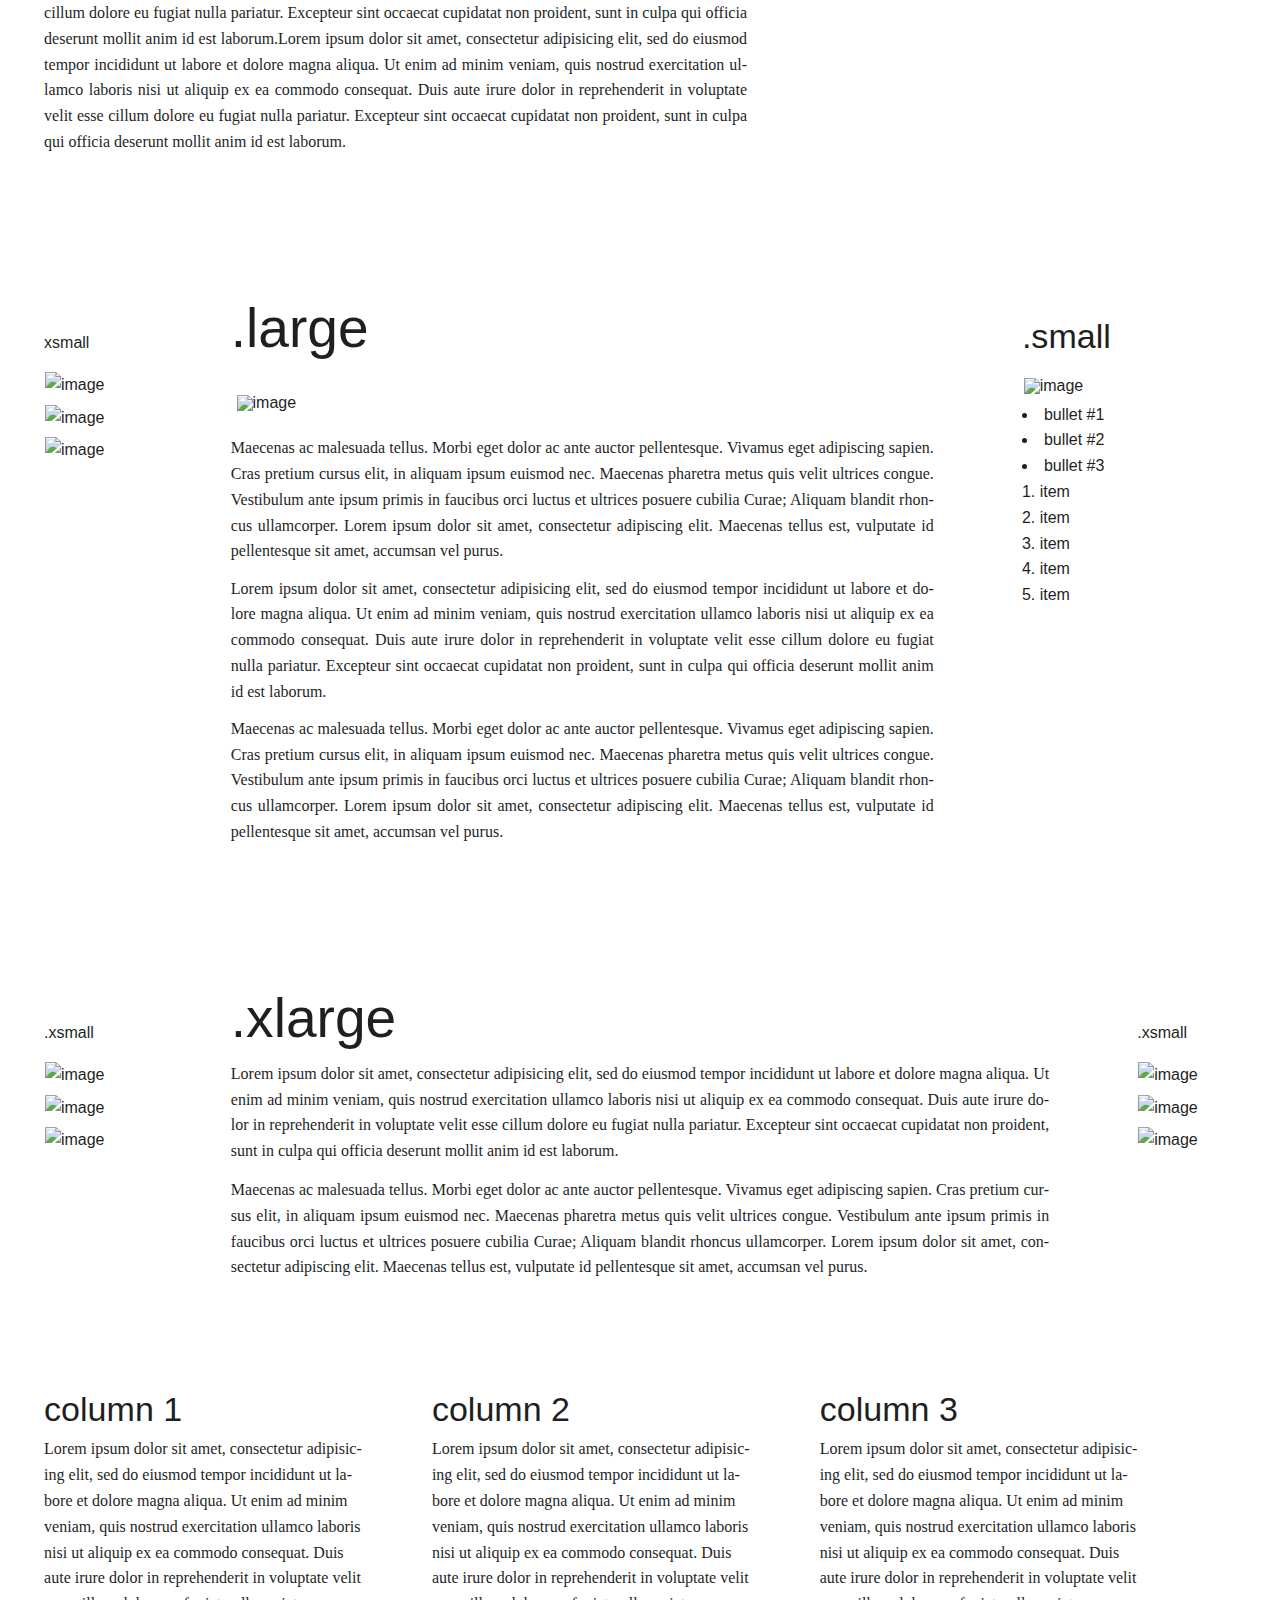
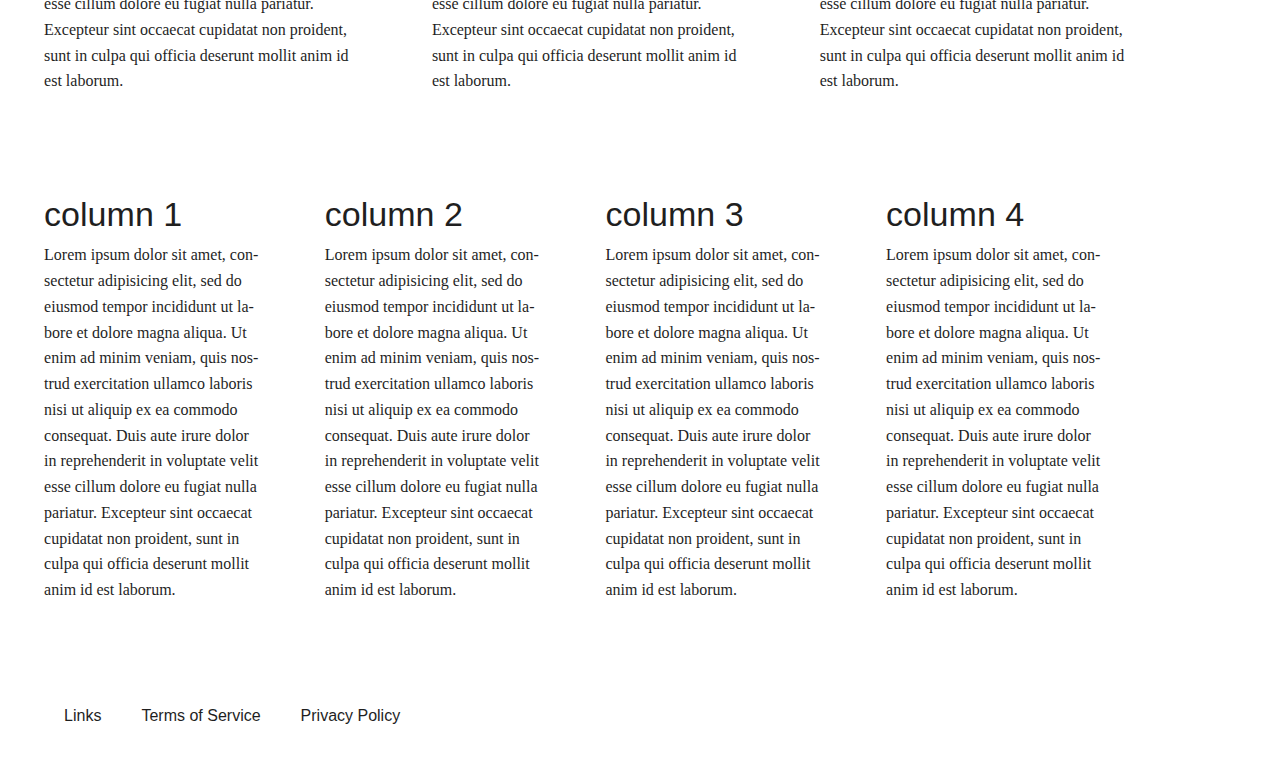
==== commit 88d82468: "breakpoint var and clean code some" ====
--- a/index.html
+++ b/index.html
@@ -11,471 +11,457 @@
 	
 	<title>Responsive Design with Golden Ratio</title>
 	
-	<link rel="stylesheet" href="_/css/gld.css" type="text/css" media="all">
-	<link rel="stylesheet" href="_/css/this_site.css" type="text/css" media="all">
+	<link rel="stylesheet" href="css/gld.css" type="text/css" media="all">
+	<link rel="stylesheet" href="css/this_site.css" type="text/css" media="all">
 
 	<!--[if lt IE 9]>
 		<script src="http://html5shim.googlecode.com/svn/trunk/html5.js"></script>	
 	<![endif]-->
 	
-</head>
-<body>
-	<div id="wrapper">
-		<header>
-			<h1><a href="#">Responsive Design with Golden Ratio</a></h1>
-			
-			<nav>
+</head><body>
+	<header>
+	<h1><a href="#0">Responsive Design</a></h1>
+	<h2><a href="#0">with Golden Ratio</a></h2>
+	<hr />
+	
+	<nav>	
+	<ul>
+		<li><a href="#0">Home</a></li>	
+		<li><a href="#ratio_link">Ratio</a>
+			<ul>
+				<li><a href="#0">Item1</a></li>
+				<li><a href="#0">Item2</a></li>
+				<li><a href="#0">Item3</a></li>
+			</ul>
+		</li>			
+		<li><a href="#class_link">Class Names</a></li>
+		<li><a href="#unit_link">Unit System</a></li>		
+		<li><a href="#element_link">Element Examples</a></li>
+		<li><a href="https://github.com/etchedprints/Responsive-Design-with-Golden-Ratio">GitHub</a></li>
+		<li><a href="https://github.com/etchedprints/Responsive-Design-with-Golden-Ratio/archive/master.zip">Download Link</a></li>	
+	</ul>
+	<button id="mobile_nav">&nbsp;</button>
+</nav>					
+</header>	
+	<section>
+	<article class="full">
+		<h3>A New Responsive Framework &amp; Measurement System &ndash; Found in Antiquity</h3>
+		<p class="columns2">
+		We find ourselves excited by the future of the web, by the esthetic pleasures of great web typography, by new gadgets for viewing mobile content, and by the increased bandwidth for media consumption. These exciting things demand responsive design, dynamically changing web content, and an almost exponential growth in knowledge and skill sets from us. However, measurement units used by web designers are not overly dynamic, relative, or responsive; rather, they are fixed to a dot size, default browser settings, or simple percentages.
+		</p>
+		<h2 id="ratio_link">Ratio &#966; 1 : 1.618</h2>
+		<img src="example_images/full_image.jpg" alt="image" />
+		<div class="columns2">
+			<p >Why is this an issue? Because of the ever-growing list of different browsers and devices for viewing web content. The most common solutions are to create multiple css files, make conditional alternatives for different browsers, or construct a plethora of @media steps within a single design. The end result is an ever-growing infrastructure that is hard to maintain. Perhaps a new unit of measurement is needed for a ratio driven responsive design? Not found in the newest iPad or mobile device pixel density, but instead, in nature, Greek architecture, and art history.</p>
+			<p>My background is in fine art, focusing on intaglio printmaking. In printmaking, you learn that removing variables and problem solving is critical in successful work. Something can go awry at any step along the way, but the joy of printmaking is its challenge, uncertainty, and the process. Web design is very similar due to the changeability of content and the uncertainty of browsers and hardware. One needs to master code, design, and esthetics. All of these challenges can make any web design project overwhelming. I once received a piece of advice from a great printmaking professor I had in undergrad school. He said, “There are only three things you can do in any piece; add complexity, simplify, or incubate it and come back to it at a later time.” Nothing more, nothing less. It makes any job more manageable.</p>
+			<p>After some incubation and simplification of the need for a more ratio driven responsive unit of measurement, I drew up my notion using the golden ratio from antiquity. Starting with a 900 pixel width, I multiplied it with the golden number 0.618. This gave me the number 556. I then took 900 and subtracted 556 to get a width dimension of 344. After that, rinse and repeat.</p>
+			<img src="example_images/first_idea_image_web.png" alt="first idea image" />
+			<p><em>example: first draft sketch</em></p>
+		</div><!--.columns2-->
+	</article>
+</section>
+
+<!-- =========================================================== -->
+
+<section>
+	<article class="med">		
+		<h2>It Worked!</h2>
+		<p>So what is this magic number, 0.618? The golden ratio and the Fibonacci sequence are mathematical logarithm systems that appear commonly in nature from leaves, flowers, and nautilus shells. What makes the golden ratio so special is that by its nature it is responsive, dynamic, and esthetically pleasing. The golden ratio works well small or large, making browser size and pixel densities almost a moot point.</p>
+		
+	</article>	
+	<aside class="large">
+		<h3>However</h3>
+		<img src="example_images/golden_logo.png" alt="golden ratio class names example" class="left"/>
+		<p>Using 1:1.618 for all design decisions isn’t that user friendly, and a calculator becomes necessary for all measurement needs. But, new dynamic stylesheet languages like SCSS “which stands for Sassy CSS,” makes the creating of new units of measurement possible; giving designers the power to create their own variable families, with the purpose of creating a full measurement system. My unit system “$gld” has a total of 10 options. The “$gld” system is based on a 1:1.618 ratio and similar to the Fibonacci numbers. This 10 unit system starts with $gld1 being the smallest and $gld10 the largest. Here is a visualization of the golden units and their responsive nature.</p>
+	</aside>
+</section>	
+	<section>
+	<article class="full">			
+		<h3 id="unit_link">Golden Ratio &#966; unit system</h3>
+		<p>$gld1 throught $gld10</p>
+		<dl id="gld_units">
+			<dt>$gld1</dt>
+			<dd id="test1" class="boxtest">&nbsp;</dd>
+			<dt>$gld2</dt>
+			<dd id="test2" class="boxtest">&nbsp;</dd>
+			<dt>$gld3</dt>
+			<dd id="test3" class="boxtest">&nbsp;</dd>
+			<dt>$gld4</dt>
+			<dd id="test4" class="boxtest">&nbsp;</dd>
+			<dt>$gld5</dt>
+			<dd id="test5" class="boxtest">&nbsp;</dd>
+			<dt>$gld6</dt>
+			<dd id="test6" class="boxtest">&nbsp;</dd>
+			<dt>$gld7</dt>
+			<dd id="test7" class="boxtest">&nbsp;</dd>
+			<dt>$gld8</dt>
+			<dd id="test8" class="boxtest">&nbsp;</dd>		
+			<dt>$gld9</dt>
+			<dd id="test9" class="boxtest">&nbsp;</dd>
+			<dt>$gld10</dt>
+			<dd id="test10" class="boxtest">&nbsp;</dd>
+			<dt>$base</dt>
+			<dd id="test11" class="boxtest">&nbsp;</dd>
+		</dl>				
+	</article>
+</section>	
+	<section>
+	<article class="large">
+		<h2>SCSS Algorithm</h2>
+		<table>
+			<caption>/* Golden Ratio 1.618 */</caption>
+			<thead>
+				<tr>
+					<th>$golden:</th><th>1.618;</th>
+				</tr>
 				
-				<ul>
-					<li><a href="#">Home</a></li>	
-					<li><a href="#ratio_link">Ratio</a>
-						<ul>
-							<li><a href="#">Item1</a></li>
-							<li><a href="#">Item2</a></li>
-							<li><a href="#">Item3</a></li>
-						</ul>
-					</li>			
-					<li><a href="#class_link">Class Names</a></li>
-					<li><a href="#unit_link">Unit System</a></li>		
-					<li><a href="#element_link">Element Examples</a></li>
-					<li><a href="https://github.com/etchedprints/Responsive-Design-with-Golden-Ratio">GitHub</a></li>
-					<li><a href="https://github.com/etchedprints/Responsive-Design-with-Golden-Ratio/archive/master.zip">Download Link</a></li>	
-				</ul>
+			</thead>
+			<tbody>
+				<tr>
+					<td>$base:</td><td>100%;</td>
+				</tr>
+				<tr>
+					<td>$gld10:</td><td>$base / $golden;</td>
+				</tr>
+				<tr>
+					<td>$gld9:</td><td>$base - $gld10;</td>
+				</tr>
+				<tr>
+					<td>$gld8:</td><td>$gld9 / $golden;</td>
+				</tr>
+				<tr>
+					<td>$gld7:</td><td>$gld9 - $gld8;</td>
+				</tr>
+				<tr>
+					<td>$gld6:</td><td>$gld7 / $golden;</td>
+				</tr>
+				<tr>
+					<td>$gld5:</td><td>$gld7 - $gld6;</td>
+				</tr>
+				<tr>
+					<td>$gld4:</td><td>$gld5 / $golden;</td>
+				</tr>
+				<tr>
+					<td>$gld3:</td><td>$gld5 - $gld4;</td>
+				</tr>
+				<tr>
+					<td>$gld2:</td><td>$gld3 / $golden;</td>
+				</tr>
+				<tr>
+					<td>$gld1:</td><td>$gld3 - $gld2;</td>
+				</tr>
 				
-				<button id="mobile_nav">&nbsp;</button>
-			</nav>			
-		</header>
-
-		<section>
-			<article class="full">
-				<h3>A New Responsive Framework &amp; Measurement System &ndash; Found in Antiquity</h3>
-				<p class="columns2">
-				We find ourselves excited by the future of the web, by the esthetic pleasures of great web typography, by new gadgets for viewing mobile content, and by the increased bandwidth for media consumption. These exciting things demand responsive design, dynamically changing web content, and an almost exponential growth in knowledge and skill sets from us. However, measurement units used by web designers are not overly dynamic, relative, or responsive; rather, they are fixed to a dot size, default browser settings, or simple percentages.
-				</p>
-				<h2 id="ratio_link">Ratio &#966; 1 : 1.618</h2>
-				<img src="_/img/full_image.jpg" alt="image" />
-				<div class="columns2">
-					<p >Why is this an issue? Because of the ever-growing list of different browsers and devices for viewing web content. The most common solutions are to create multiple css files, make conditional alternatives for different browsers, or construct a plethora of @media steps within a single design. The end result is an ever-growing infrastructure that is hard to maintain. Perhaps a new unit of measurement is needed for a ratio driven responsive design? Not found in the newest iPad or mobile device pixel density, but instead, in nature, Greek architecture, and art history.</p>
-					<p>My background is in fine art, focusing on intaglio printmaking. In printmaking, you learn that removing variables and problem solving is critical in successful work. Something can go awry at any step along the way, but the joy of printmaking is its challenge, uncertainty, and the process. Web design is very similar due to the changeability of content and the uncertainty of browsers and hardware. One needs to master code, design, and esthetics. All of these challenges can make any web design project overwhelming. I once received a piece of advice from a great printmaking professor I had in undergrad school. He said, “There are only three things you can do in any piece; add complexity, simplify, or incubate it and come back to it at a later time.” Nothing more, nothing less. It makes any job more manageable.</p>
-					<p>After some incubation and simplification of the need for a more ratio driven responsive unit of measurement, I drew up my notion using the golden ratio from antiquity. Starting with a 900 pixel width, I multiplied it with the golden number 0.618. This gave me the number 556. I then took 900 and subtracted 556 to get a width dimension of 344. After that, rinse and repeat.</p>
-					<img src="_/img/first_idea_image_web.png" alt="first idea image" />
-					<p><em>example: first draft sketch</em></p>
-				</div><!--.columns2-->
-			</article>
-		</section>
-
-		<section>
-			<article class="med">		
-				<h2>It Worked!</h2>
-				<p>So what is this magic number, 0.618? The golden ratio and the Fibonacci sequence are mathematical logarithm systems that appear commonly in nature from leaves, flowers, and nautilus shells. What makes the golden ratio so special is that by its nature it is responsive, dynamic, and esthetically pleasing. The golden ratio works well small or large, making browser size and pixel densities almost a moot point.</p>
+			</tbody>
+		</table>
+		
+		
+		<h3>Visual example</h3>
+		<table id="class_link">
+			<caption>Golden Ratio &#966; .class names</caption>
+			<thead>
+				<tr>
+					<th>layout options</th>
+					<th></th><th></th><th></th><th></th>
+					<th></th><th></th><th></th><th></th>
+					<th></th><th></th><th></th>
+				</tr>
+			</thead>
+			<tbody>
+				<tr>
+					<td colspan="12" class>.full</td>
+				</tr>
+				<tr>
+					<td colspan="7" class="tdright">.large</td>
+					<td colspan="5">.med</td>
+				</tr>
+				<tr>
+					<td colspan="1" class="tdright">.xsmall</td>
+					<td colspan="7" class="tdright">.large</td>
+					<td colspan="4" >.small</td>
+				</tr>
+				<tr>
+					<td colspan="1" class="tdright">.xsmall</td>
+					<td colspan="10" class="tdright">.xlarge</td>
+					<td colspan="1" >.xsmall</td>
+				</tr>
+			</tbody>
+			<tfoot></tfoot>
+		</table>		
+	</article>	
+	<aside class="med">
+		<h2>Building</h2>
+		<p>With this new unit of measurement in-place, large golden proportional block element classes can be created. Here are the class elements I created for page layout:</p>
+		<table>
+			<caption>Building Block Classes</caption>
+			<thead>
+				<tr>
+					<th>.full</th><th>{ width: $base }</th>
+				</tr>
 				
-			</article>	
-			<aside class="large">
-				<h3>However</h3>
-				<img src="_/img/golden_logo.png" alt="golden ratio class names example" class="left"/>
-				<p>Using 1:1.618 for all design decisions isn’t that user friendly, and a calculator becomes necessary for all measurement needs. But, new dynamic stylesheet languages like SCSS “which stands for Sassy CSS,” makes the creating of new units of measurement possible; giving designers the power to create their own variable families, with the purpose of creating a full measurement system. My unit system “$gld” has a total of 10 options. The “$gld” system is based on a 1:1.618 ratio and similar to the Fibonacci numbers. This 10 unit system starts with $gld1 being the smallest and $gld10 the largest. Here is a visualization of the golden units and their responsive nature.</p>
-			</aside>
-		</section>
-		
-		<section>
-			<article class="full">			
-				<h3 id="unit_link">Golden Ratio &#966; unit system</h3>
-				<p>$gld1 throught $gld10</p>
-				<dl id="gld_units">
-					<dt>$gld1</dt>
-					<dd id="test1" class="boxtest">&nbsp;</dd>
-					<dt>$gld2</dt>
-					<dd id="test2" class="boxtest">&nbsp;</dd>
-					<dt>$gld3</dt>
-					<dd id="test3" class="boxtest">&nbsp;</dd>
-					<dt>$gld4</dt>
-					<dd id="test4" class="boxtest">&nbsp;</dd>
-					<dt>$gld5</dt>
-					<dd id="test5" class="boxtest">&nbsp;</dd>
-					<dt>$gld6</dt>
-					<dd id="test6" class="boxtest">&nbsp;</dd>
-					<dt>$gld7</dt>
-					<dd id="test7" class="boxtest">&nbsp;</dd>
-					<dt>$gld8</dt>
-					<dd id="test8" class="boxtest">&nbsp;</dd>		
-					<dt>$gld9</dt>
-					<dd id="test9" class="boxtest">&nbsp;</dd>
-					<dt>$gld10</dt>
-					<dd id="test10" class="boxtest">&nbsp;</dd>
-					<dt>$base</dt>
-					<dd id="test11" class="boxtest">&nbsp;</dd>
-				</dl>				
-			</article>
-		</section>
-	
-		<section>
-			<article class="large">
-				<h2>SCSS Algorithm</h2>
-				<table>
-					<caption>/* Golden Ratio 1.618 */</caption>
-					<thead>
-						<tr>
-							<th>$golden:</th><th>1.618;</th>
-						</tr>
-						
-					</thead>
-					<tbody>
-						<tr>
-							<td>$base:</td><td>100%;</td>
-						</tr>
-						<tr>
-							<td>$gld10:</td><td>$base / $golden;</td>
-						</tr>
-						<tr>
-							<td>$gld9:</td><td>$base - $gld10;</td>
-						</tr>
-						<tr>
-							<td>$gld8:</td><td>$gld9 / $golden;</td>
-						</tr>
-						<tr>
-							<td>$gld7:</td><td>$gld9 - $gld8;</td>
-						</tr>
-						<tr>
-							<td>$gld6:</td><td>$gld7 / $golden;</td>
-						</tr>
-						<tr>
-							<td>$gld5:</td><td>$gld7 - $gld6;</td>
-						</tr>
-						<tr>
-							<td>$gld4:</td><td>$gld5 / $golden;</td>
-						</tr>
-						<tr>
-							<td>$gld3:</td><td>$gld5 - $gld4;</td>
-						</tr>
-						<tr>
-							<td>$gld2:</td><td>$gld3 / $golden;</td>
-						</tr>
-						<tr>
-							<td>$gld1:</td><td>$gld3 - $gld2;</td>
-						</tr>
-						
-					</tbody>
-				</table>
+			</thead>
+			<tbody>
+				<tr>
+					<td>.large</td><td>{ width: $gld10 }</td>
+				</tr>
+				<tr>
+					<td>.xlarge	</td><td>{ width: $base - ($gld7 + $gld7) }</td>
+				</tr>
+				<tr>
+					<td>.med</td><td>{ width: $gld9 }</td>
+				</tr>
+				<tr>
+					<td>.small</td><td>{ width: $gld8 }</td>
+				</tr>
+				<tr>
+					<td>.xsmall	</td><td>{ width: $gld7 }</td>
+				</tr>
+			</tbody>
+		</table>
+		
+		<h3>Application</h3>
+		<p>Application of this measurement system starts with declaring “$gld10”. This unit can be used for the width of a main HTML5</p>
+		
+		<p>For example, if you have a wrapper of 1000 pixels you will have a main size of about 618 pixels. So all that you have to add to your HTML is class= “large” to make this work.</p>
+		<p>These golden ratio columns can become the skeletal structure for almost any web design, excluding thirty-three percentage, three column layouts or twenty-five percentage, four column layouts. After wire-framing, the golden ratio units can be used for anything including font-size, padding, margins, widths, image sizes, etc. You could design a site using only these units of measurement. Because SCSS compiles to normal CSS all these “$gld” units gracefully scale to long percentages that even IE6 can understand. </p>
+	</aside>
+</section>
+	
+	<section>
+	<aside class="med">
+		<h3>Border-box</h3>
+		<code>
+			*, body {
+				<br />
+			&nbsp;&nbsp;	-webkit-box-sizing: border-box;
+				<br />
+			&nbsp;&nbsp;	-moz-box-sizing: border-box; 
+				<br />
+			&nbsp;&nbsp;	box-sizing: border-box;  
+				<br />
+			}
+		</code>
+		<img src="example_images/golden_padding2.png" alt="padding example" />
+		<p><em>tablet size</em></p>			
+	</aside>									
+	<article class="large">
+		<h2>Responsive Padding</h2>
+		<h3>Class Names</h3>
+		<p>The next example uses golden units for CSS padding. By default this padding is responsive and changes are based on the browser’s width.</p>
+		<code>
+			/* PADDING / METERING SETTINGS */
+			<br />
+			.full, header, footer, .large, .xlarge, .med, .small, .xsmall, .columns3, .columns4 { padding:  $gld2 $gld4; }
+		</code>
+		<img src="example_images/golden_padding.png" alt="padding example" />
+		<p><em>computer size</em></p>
+	</article>
+</section>			
+	<section>
+	<article class="large">
+		<h2>Typography</h2>
+		<p>Typography size can also be declared in “$glds”. This will create font-sizes that work well together and scale appropriately for the content.</p>
+		<div id="code_type">	
+			<h1>h1 - Title</h1>
+			<h2>h2 - Story Title</h2>
+			<h3>h3 - Main Story Point</h3>
+			<h4>h4 - Text Body Size Headline &amp; Main Point</h4>
+			<h5>h5 - Small Small Subpoint</h5>
+			<h6>h6 - To Small to Even Write, But Here if You Need It.</h6>
+		</div>
+	</article>
+	<aside class="med">
+		<h3>Code</h3>
+		<p><em>example for font-size code</em></p>
+		<code>
+			h1 { @include goldenH1; }
+			<br />
+			h2 { @include goldenH2; }
+			<br />
+			h3 { @include goldenH3; }
+			<br />
+			h4 { @include goldenH4; }
+			<br />
+			h5 { @include goldenH5; }
+			<br />
+			h6 { @include goldenH6; }
+		</code>
+	</aside>
+</section>
+		
+	<section>	
+	<article class="large" id="element_link">
+		<h2>Color Code</h2>
+		<p>Colors can also be declared in “$glds”.</p>
+		<p><em>example for monochromatic gray theme code</em></p>
+		<table>
+			<caption>Example for Color code</caption>
+			<thead>
+				<tr>
+					<th>$baseColor:</th><th>gray; /* Base Color */</th>
+				</tr>
 				
-				
-				<h3>Visual example</h3>
-				<table id="class_link">
-					<caption>Golden Ratio &#966; .class names</caption>
-					<thead>
-						<tr>
-							<th>layout options</th>
-							<th></th><th></th><th></th><th></th>
-							<th></th><th></th><th></th><th></th>
-							<th></th><th></th><th></th>
-						</tr>
-					</thead>
-					<tbody>
-						<tr>
-							<td colspan="12" class>.full</td>
-						</tr>
-						<tr>
-							<td colspan="7" class="tdright">.large</td>
-							<td colspan="5">.med</td>
-						</tr>
-						<tr>
-							<td colspan="1" class="tdright">.xsmall</td>
-							<td colspan="7" class="tdright">.large</td>
-							<td colspan="4" >.small</td>
-						</tr>
-						<tr>
-							<td colspan="1" class="tdright">.xsmall</td>
-							<td colspan="10" class="tdright">.xlarge</td>
-							<td colspan="1" >.xsmall</td>
-						</tr>
-					</tbody>
-					<tfoot></tfoot>
-				</table>		
-			</article>	
-			<aside class="med">
-				<h2>Building</h2>
-				<p>With this new unit of measurement in-place, large golden proportional block element classes can be created. Here are the class elements I created for page layout:</p>
-				<table>
-					<caption>Building Block Classes</caption>
-					<thead>
-						<tr>
-							<th>.full</th><th>{ width: $base }</th>
-						</tr>
-						
-					</thead>
-					<tbody>
-						<tr>
-							<td>.large</td><td>{ width: $gld10 }</td>
-						</tr>
-						<tr>
-							<td>.xlarge	</td><td>{ width: $base - ($gld7 + $gld7) }</td>
-						</tr>
-						<tr>
-							<td>.med</td><td>{ width: $gld9 }</td>
-						</tr>
-						<tr>
-							<td>.small</td><td>{ width: $gld8 }</td>
-						</tr>
-						<tr>
-							<td>.xsmall	</td><td>{ width: $gld7 }</td>
-						</tr>
-					</tbody>
-				</table>
-				
-				<h3>Application</h3>
-				<p>Application of this measurement system starts with declaring “$gld10”. This unit can be used for the width of a main HTML5</p>
-				
-				<p>For example, if you have a wrapper of 1000 pixels you will have a main size of about 618 pixels. So all that you have to add to your HTML is class= “large” to make this work.</p>
-				<p>These golden ratio columns can become the skeletal structure for almost any web design, excluding thirty-three percentage, three column layouts or twenty-five percentage, four column layouts. After wire-framing, the golden ratio units can be used for anything including font-size, padding, margins, widths, image sizes, etc. You could design a site using only these units of measurement. Because SCSS compiles to normal CSS all these “$gld” units gracefully scale to long percentages that even IE6 can understand. </p>
-			</aside>
-		</section>
-	
-		<section>
-			<aside class="med">
-				<h3>Border-box</h3>
-				<code>
-					*, body {
-						<br />
-					&nbsp;&nbsp;	-webkit-box-sizing: border-box;
-						<br />
-					&nbsp;&nbsp;	-moz-box-sizing: border-box; 
-						<br />
-					&nbsp;&nbsp;	box-sizing: border-box;  
-						<br />
-					}
-				</code>
-				<img src="_/img/golden_padding2.png" alt="padding example" />
-				<p><em>tablet size</em></p>			
-			</aside>									
-			<article class="large">
-				<h2>Responsive Padding</h2>
-				<h3>Class Names</h3>
-				<p>The next example uses golden units for CSS padding. By default this padding is responsive and changes are based on the browser’s width.</p>
-				<code>
-					/* PADDING / METERING SETTINGS */
-					<br />
-					.full, header, footer, .large, .xlarge, .med, .small, .xsmall, .columns3, .columns4 { padding:  $gld2 $gld4; }
-				</code>
-				<img src="_/img/golden_padding.png" alt="padding example" />
-				<p><em>computer size</em></p>
-			</article>
-		</section>	
-				
-		<section>
-			<article class="large">
-				<h2>Typography</h2>
-				<p>Typography size can also be declared in “$glds”. This will create font-sizes that work well together and scale appropriately for the content.</p>
-				<div id="code_type">	
-					<h1>h1 - Title</h1>
-					<h2>h2 - Story Title</h2>
-					<h3>h3 - Main Story Point</h3>
-					<h4>h4 - Text Body Size Headline &amp; Main Point</h4>
-					<h5>h5 - Small Small Subpoint</h5>
-					<h6>h6 - To Small to Even Write, But Here if You Need It.</h6>
-				</div>
-			</article>
-			<aside class="med">
-				<h3>Code</h3>
-				<p><em>example for font-size code</em></p>
-				<code>
-					h1 { @include goldenH1; }
-					<br />
-					h2 { @include goldenH2; }
-					<br />
-					h3 { @include goldenH3; }
-					<br />
-					h4 { @include goldenH4; }
-					<br />
-					h5 { @include goldenH5; }
-					<br />
-					h6 { @include goldenH6; }
-				</code>
-			</aside>
-		</section>
-	
-		<section>	
-			<article class="large" id="element_link">
-				<h2>Color Code</h2>
-				<p>Colors can also be declared in “$glds”.</p>
-				<p><em>example for monochromatic gray theme code</em></p>
-				<table>
-					<caption>Example for Color code</caption>
-					<thead>
-						<tr>
-							<th>$baseColor:</th><th>gray; /* Base Color */</th>
-						</tr>
-						
-					</thead>
-					<tbody>
-						<tr>
-							<td>$baseColorLighter:</td><td>lighten($baseColor, $gld9);</td>
-						</tr>
-						<tr>
-							<td>$baseColorLight:</td><td>lighten($baseColor, $gld7);</td>
-						</tr>
-						<tr>
-							<td>$baseColorDark:</td><td>darken($baseColor, $gld7);</td>
-						</tr>
-						<tr>
-							<td>$baseColorDarker:</td><td>darken($baseColor, $gld9);</td>
-						</tr>
-					</tbody>
-				</table>
-			</article>	
-			<aside class="med">
-				<h3>Color</h3>
-				<div id="color_text">
-					<ul class="unstyle">
-						<li id="lighterc">Lighter</li>
-						<li id="lightc">Light</li>
-						<li id="basec">BaseColor</li>
-						<li id="darkc">Dark</li>
-						<li id="darkerc">Darker</li>
-					</ul>
-				</div>
-			</aside>
-		</section>
-
-		<section>
-			<article class="full">
-				<h2>Conclusion</h2>
-				<p>The golden unit of measurement system scales smoothly and embraces asymmetrical balance and a return to a more ancient design philosophy found in art history and nature.</p>
-				<p>Attached is a link to my GitHub repository for this golden unit design system.</p>
-				<code>GitHub: <a href="https://github.com/etchedprints/Responsive-Design-with-Golden-Ratio/archive/master.zip">DOWNLOAD LINK</a></code>
-				<p>Thank you for allowing me to share my research with you.</p>
-			
-			</article>
-		</section>
-	
-		<h2 class="full">More Examples</h2>
-		
-		<section>
-			<article class="large">
-				<h1>Header 1</h1>
-				<p>Maecenas ac malesuada tellus. Morbi eget dolor ac ante auctor pellentesque. Vivamus eget adipiscing sapien. Cras pretium cursus elit, in aliquam ipsum euismod nec. Maecenas pharetra metus quis velit ultrices congue. iqua. Ut enim ad minim veniam, quis nostrud exercitation ullamco laboris nisi ut aliquip ex ea commodo consequat. Duis aute irure dolor in reprehenderit in voluptate velit esse cillum dolore eu fugiat nulla pariatur. Excepteur sint occaecat cupidatat non proident, sunt in culpa qui officia deserunt mollit anim id est laborum.Lorem ipsum dolor sit amet, consectetur adipisicing elit, sed do eiusmod tempor incididunt ut labore et dolore magna aliqua. Ut enim ad minim veniam, quis nostrud exercitation ullamco laboris nisi ut aliquip ex ea commodo consequat. Duis aute irure dolor in repVestibulum ante ipsum primis in faucibus orci luctus et ultrices posuere cubilia Curae; Aliquam blandit rhoncus ullamcorper. Lorem ipsum dolor sit amet, consectetur adipiscing elit. Maecenas tellus est, vulputate id pellentesque sit amet, accumsan vel purus.</p>
-				<img src="_/img/lake02.jpg" alt="lake image 2" /> 
-				<p>Lorem ipsum dolor sit amet, consectetur adipisicing elit, sed do eiusmod tempor incididunt ut labore et dolore magna aliqua. Ut enim ad minim veniam, quis nostrud exercitation ullamco laboris nisi ut aliquip ex ea commodo consequat. Duis aute irure dolor in reprehenderit in voluptate velit esse cillum dolore eu fugiat nulla pariatur. Excepteur sint occaecat cupidatat non proident, sunt in culpa qui officia deserunt mollit anim id est laborum. Lorem ipsum dolor sit amet, consectetur adipisicing elit, sed do eiusmod tempor incididunt ut labore et dolore magna aliqua. Ut enim ad minim veniam, quis nostrud exercitation ullamco laboris nisi ut aliquip ex ea commodo consequat. Duis aute irure dolor in reprehenderit in voluptate velit esse cillum dolore eu fugiat nulla pariatur. Excepteur sint occaecat cupidatat non proident, sunt in culpa qui officia deserunt mollit anim id est laborum.Lorem ipsum dolor sit amet, consectetur adipisicing elit, sed do eiusmod tempor incididunt ut labore et dolore magna aliqua. Ut enim ad minim veniam, quis nostrud exercitation ullamco laboris nisi ut aliquip ex ea commodo consequat. Duis aute irure dolor in reprehenderit in voluptate velit esse cillum dolore eu fugiat nulla pariatur. Excepteur sint occaecat cupidatat non proident, sunt in culpa qui officia deserunt mollit anim id est laborum.Lorem ipsum dolor sit amet, consectetur adipisicing elit, sed do eiusmod tempor incididunt ut labore et dolore magna aliqua. Ut enim ad minim veniam, quis nostrud exercitation ullamco laboris nisi ut aliquip ex ea commodo consequat. Duis aute irure dolor in reprehenderit in voluptate velit esse cillum dolore eu fugiat nulla pariatur. Excepteur sint occaecat cupidatat non proident, sunt in culpa qui officia deserunt mollit anim id est laborum.</p>
-			</article>	
-			
-			<aside class="med">
-				<h2>Header 2</h2>
-				<p>Maecenas ac malesuada tellus. Morbi eget dolor ac ante auctor pellentesque. Vivamus eget adipiscing sapien. Cras pretium cursus elit, in aliquam ipsum euismod nec. Maecenas pharetra metus quis velit ultrices congue. Vestibulum ante ipsum primis in faucibus orci luctus et ultrices posuere cubilia Curae; Aliquam blandit rhoncus ullamcorper. Lorem ipsum dolor sit amet, consectetur adipiscing elit. Maecenas tellus est, vulputate id pellentesque sit amet, accumsan vel purus.<img src="_/img/lake03.jpg" alt="lake image 3"/></p>
-				<h3>Header 3</h3>
-				<p>Maecenas ac malesuada tellus. Morbi eget dolor ac ante auctor pellentesque. Vivamus eget adipiscing sapien. Cras pretium cursus elit, in aliquam ipsum euismod nec. Maecenas pharetra metus quis velit ultrices congue. Vestibulum ante ipsum primis in faucibus orci luctus et ultrices posuere cubilia Curae; Aliquam blandit rhoncus ullamcorper. Lorem ipsum dolor sit amet, consectetur adipiscing elit. Maecenas tellus est, vulputate id pellentesque sit amet, accumsan vel purus.<img src="_/img/lake01.jpg" alt="lake image 1"/></p>
-			</aside>
-		</section>
-		
-		<section>
-			<aside class="xsmall">
-				<h4>Icon</h4>
-				<ul class="unstyle">
-					<li><img src="_/img/lake01_small.jpg" alt="image"></li>
-					<li><img src="_/img/lake02_small.jpg" alt="image"></li>
-					<li><img src="_/img/lake03_small.jpg" alt="image"></li>
-				</ul>
-			</aside>	
-			
-			<article class="large">
-				<h2>.large</h2>
-				<img src="_/img/first_idea_image_web.png" alt="image" />
-				<p>
-				Maecenas ac malesuada tellus. Morbi eget dolor ac ante auctor pellentesque. Vivamus eget adipiscing sapien. Cras pretium cursus elit, in aliquam ipsum euismod nec. Maecenas pharetra metus quis velit ultrices congue. Vestibulum ante ipsum primis in faucibus orci luctus et ultrices posuere cubilia Curae; Aliquam blandit rhoncus ullamcorper. Lorem ipsum dolor sit amet, consectetur adipiscing elit. Maecenas tellus est, vulputate id pellentesque sit amet, accumsan vel purus.</p>
-				
-				<p>Lorem ipsum dolor sit amet, consectetur adipisicing elit, sed do eiusmod tempor incididunt ut labore et dolore magna aliqua. Ut enim ad minim veniam, quis nostrud exercitation ullamco laboris nisi ut aliquip ex ea commodo consequat. Duis aute irure dolor in reprehenderit in voluptate velit esse cillum dolore eu fugiat nulla pariatur. Excepteur sint occaecat cupidatat non proident, sunt in culpa qui officia deserunt mollit anim id est laborum.</p>
-				
-				<p>Maecenas ac malesuada tellus. Morbi eget dolor ac ante auctor pellentesque. Vivamus eget adipiscing sapien. Cras pretium cursus elit, in aliquam ipsum euismod nec. Maecenas pharetra metus quis velit ultrices congue. Vestibulum ante ipsum primis in faucibus orci luctus et ultrices posuere cubilia Curae; Aliquam blandit rhoncus ullamcorper. Lorem ipsum dolor sit amet, consectetur adipiscing elit. Maecenas tellus est, vulputate id pellentesque sit amet, accumsan vel purus.</p>
-			</article>	
-			
-			<aside class="small">
-				<h3>.small</h3>
-				<img src="_/img/golden_logo.png" alt="image">
-				<ul>
-					<li>bullet #1</li>
-					<li>bullet #2</li>
-					<li>bullet #3</li>
-				</ul>
-				<ol>
-					<li>item</li>
-					<li>item</li>
-					<li>item</li>
-					<li>item</li>
-					<li>item</li>
-				</ol>
-			</aside>					
-		</section>
-		
-		
-		<section>
-			<aside class="xsmall">
-				<h4>.xsmall</h4>
-				<ul class="unstyle">
-					<li><img src="_/img/lake01_small.jpg" alt="image"></li>
-					<li><img src="_/img/lake02_small.jpg" alt="image"></li>
-					<li><img src="_/img/lake03_small.jpg" alt="image"></li>
-				</ul>	
-			</aside>
-			
-			<article class="xlarge">
-				<h2>.xlarge</h2>
-				<p>Lorem ipsum dolor sit amet, consectetur adipisicing elit, sed do eiusmod tempor incididunt ut labore et dolore magna aliqua. Ut enim ad minim veniam, quis nostrud exercitation ullamco laboris nisi ut aliquip ex ea commodo consequat. Duis aute irure dolor in reprehenderit in voluptate velit esse cillum dolore eu fugiat nulla pariatur. Excepteur sint occaecat cupidatat non proident, sunt in culpa qui officia deserunt mollit anim id est laborum.</p>
-				<p>Maecenas ac malesuada tellus. Morbi eget dolor ac ante auctor pellentesque. Vivamus eget adipiscing sapien. Cras pretium cursus elit, in aliquam ipsum euismod nec. Maecenas pharetra metus quis velit ultrices congue. Vestibulum ante ipsum primis in faucibus orci luctus et ultrices posuere cubilia Curae; Aliquam blandit rhoncus ullamcorper. Lorem ipsum dolor sit amet, consectetur adipiscing elit. Maecenas tellus est, vulputate id pellentesque sit amet, accumsan vel purus.</p>
-			</article>	
-			
-			<aside class="xsmall">
-				<h4>.xsmall</h4>
-				<ul class="unstyle">
-					<li><img src="_/img/lake01_small.jpg" alt="image"></li>
-					<li><img src="_/img/lake02_small.jpg" alt="image"></li>
-					<li><img src="_/img/lake03_small.jpg" alt="image"></li>
-				</ul>	
-			</aside>
-		</section>
-		
-		
-		<section class="columns3">
-			<div>
-				<h3>column 1</h3>
-			 	<p>Lorem ipsum dolor sit amet, consectetur adipisicing elit, sed do eiusmod tempor incididunt ut labore et dolore magna aliqua. Ut enim ad minim veniam, quis nostrud exercitation ullamco laboris nisi ut aliquip ex ea commodo consequat. Duis aute irure dolor in reprehenderit in voluptate velit esse cillum dolore eu fugiat nulla pariatur. Excepteur sint occaecat cupidatat non proident, sunt in culpa qui officia deserunt mollit anim id est laborum.</p>
-			</div>
-			<div>
-				<h3>column 2</h3>
-			 	<p>Lorem ipsum dolor sit amet, consectetur adipisicing elit, sed do eiusmod tempor incididunt ut labore et dolore magna aliqua. Ut enim ad minim veniam, quis nostrud exercitation ullamco laboris nisi ut aliquip ex ea commodo consequat. Duis aute irure dolor in reprehenderit in voluptate velit esse cillum dolore eu fugiat nulla pariatur. Excepteur sint occaecat cupidatat non proident, sunt in culpa qui officia deserunt mollit anim id est laborum.</p>
-			</div>
-			<div>
-				<h3>column 3</h3>
-			 	<p>Lorem ipsum dolor sit amet, consectetur adipisicing elit, sed do eiusmod tempor incididunt ut labore et dolore magna aliqua. Ut enim ad minim veniam, quis nostrud exercitation ullamco laboris nisi ut aliquip ex ea commodo consequat. Duis aute irure dolor in reprehenderit in voluptate velit esse cillum dolore eu fugiat nulla pariatur. Excepteur sint occaecat cupidatat non proident, sunt in culpa qui officia deserunt mollit anim id est laborum.</p>
-			 </div>	
-		</section>
-		
-		
-		<section class="columns4">
-			<div>
-				<h3>column 1</h3>
-			 	<p>Lorem ipsum dolor sit amet, consectetur adipisicing elit, sed do eiusmod tempor incididunt ut labore et dolore magna aliqua. Ut enim ad minim veniam, quis nostrud exercitation ullamco laboris nisi ut aliquip ex ea commodo consequat. Duis aute irure dolor in reprehenderit in voluptate velit esse cillum dolore eu fugiat nulla pariatur. Excepteur sint occaecat cupidatat non proident, sunt in culpa qui officia deserunt mollit anim id est laborum.</p>
-			</div>
-			<div>
-				<h3>column 2</h3>
-			 	<p>Lorem ipsum dolor sit amet, consectetur adipisicing elit, sed do eiusmod tempor incididunt ut labore et dolore magna aliqua. Ut enim ad minim veniam, quis nostrud exercitation ullamco laboris nisi ut aliquip ex ea commodo consequat. Duis aute irure dolor in reprehenderit in voluptate velit esse cillum dolore eu fugiat nulla pariatur. Excepteur sint occaecat cupidatat non proident, sunt in culpa qui officia deserunt mollit anim id est laborum.</p>
-			</div>
-			<div>
-				<h3>column 3</h3>
-			 	<p>Lorem ipsum dolor sit amet, consectetur adipisicing elit, sed do eiusmod tempor incididunt ut labore et dolore magna aliqua. Ut enim ad minim veniam, quis nostrud exercitation ullamco laboris nisi ut aliquip ex ea commodo consequat. Duis aute irure dolor in reprehenderit in voluptate velit esse cillum dolore eu fugiat nulla pariatur. Excepteur sint occaecat cupidatat non proident, sunt in culpa qui officia deserunt mollit anim id est laborum.</p>
-			</div>
-			<div>
-				<h3>column 4</h3>
-			 	<p>Lorem ipsum dolor sit amet, consectetur adipisicing elit, sed do eiusmod tempor incididunt ut labore et dolore magna aliqua. Ut enim ad minim veniam, quis nostrud exercitation ullamco laboris nisi ut aliquip ex ea commodo consequat. Duis aute irure dolor in reprehenderit in voluptate velit esse cillum dolore eu fugiat nulla pariatur. Excepteur sint occaecat cupidatat non proident, sunt in culpa qui officia deserunt mollit anim id est laborum.</p>
-			 </div>
-		</section>
-		
-		<footer>	
-			<nav>
-				<ul>
-					<li><a href="#">Links</a></li>
-					<li><a href="#">Terms of Service</a></li>
-					<li><a href="#">Privacy Policy</a></li>
-				</ul>
-			</nav>
-		</footer>
-
-	</div><!-- /#wrapper -->
-</body>
+			</thead>
+			<tbody>
+				<tr>
+					<td>$baseColorLighter:</td><td>lighten($baseColor, $gld9);</td>
+				</tr>
+				<tr>
+					<td>$baseColorLight:</td><td>lighten($baseColor, $gld7);</td>
+				</tr>
+				<tr>
+					<td>$baseColorDark:</td><td>darken($baseColor, $gld7);</td>
+				</tr>
+				<tr>
+					<td>$baseColorDarker:</td><td>darken($baseColor, $gld9);</td>
+				</tr>
+			</tbody>
+		</table>
+	</article>	
+	<aside class="med">
+		<h3>Color</h3>
+		<div id="color_text">
+			<ul class="unstyle">
+				<li id="lighterc">Lighter</li>
+				<li id="lightc">Light</li>
+				<li id="basec">BaseColor</li>
+				<li id="darkc">Dark</li>
+				<li id="darkerc">Darker</li>
+			</ul>
+		</div>
+	</aside>
+</section>
+	
+	<section>
+	<article class="full">
+		<h2>Conclusion</h2>
+		<p>The golden unit of measurement system scales smoothly and embraces asymmetrical balance and a return to a more ancient design philosophy found in art history and nature.</p>
+		<p>Attached is a link to my GitHub repository for this golden unit design system.</p>
+		<code>GitHub: <a href="https://github.com/etchedprints/Responsive-Design-with-Golden-Ratio/archive/master.zip">DOWNLOAD LINK</a></code>
+		<p>Thank you for allowing me to share my research with you.</p>
+	
+	</article>
+</section>
+	<section>
+	<article class="large">
+		<h2>More Examples</h2>
+		<p><a href="#0">Link</a> Maecenas ac malesuada tellus. Morbi eget dolor ac ante auctor pellentesque. Vivamus eget adipiscing sapien. Cras pretium cursus elit, in aliquam ipsum euismod nec. Maecenas pharetra metus quis velit ultrices congue. iqua. Ut enim ad minim veniam, quis nostrud exercitation ullamco laboris nisi ut aliquip ex ea commodo consequat. Duis aute irure dolor in reprehenderit in voluptate velit esse cillum dolore eu fugiat nulla pariatur. Excepteur sint occaecat cupidatat non proident, sunt in culpa qui officia deserunt mollit anim id est laborum.Lorem ipsum dolor sit amet, consectetur adipisicing elit, sed do eiusmod tempor incididunt ut labore et dolore magna aliqua. Ut enim ad minim veniam, quis nostrud exercitation ullamco laboris nisi ut aliquip ex ea commodo consequat. Duis aute irure dolor in repVestibulum ante ipsum primis in faucibus orci luctus et ultrices posuere cubilia Curae; Aliquam blandit rhoncus ullamcorper. Lorem ipsum dolor sit amet, consectetur adipiscing elit. Maecenas tellus est, vulputate id pellentesque sit amet, accumsan vel purus.</p>
+		<img src="example_images/lake02.jpg" alt="lake image 2" /> 
+		<p>Lorem ipsum dolor sit amet, consectetur adipisicing elit, sed do eiusmod tempor incididunt ut labore et dolore magna aliqua. Ut enim ad minim veniam, quis nostrud exercitation ullamco laboris nisi ut aliquip ex ea commodo consequat. Duis aute irure dolor in reprehenderit in voluptate velit esse cillum dolore eu fugiat nulla pariatur. Excepteur sint occaecat cupidatat non proident, sunt in culpa qui officia deserunt mollit anim id est laborum. Lorem ipsum dolor sit amet, consectetur adipisicing elit, sed do eiusmod tempor incididunt ut labore et dolore magna aliqua. Ut enim ad minim veniam, quis nostrud exercitation ullamco laboris nisi ut aliquip ex ea commodo consequat. Duis aute irure dolor in reprehenderit in voluptate velit esse cillum dolore eu fugiat nulla pariatur. Excepteur sint occaecat cupidatat non proident, sunt in culpa qui officia deserunt mollit anim id est laborum.Lorem ipsum dolor sit amet, consectetur adipisicing elit, sed do eiusmod tempor incididunt ut labore et dolore magna aliqua. Ut enim ad minim veniam, quis nostrud exercitation ullamco laboris nisi ut aliquip ex ea commodo consequat. Duis aute irure dolor in reprehenderit in voluptate velit esse cillum dolore eu fugiat nulla pariatur. Excepteur sint occaecat cupidatat non proident, sunt in culpa qui officia deserunt mollit anim id est laborum.Lorem ipsum dolor sit amet, consectetur adipisicing elit, sed do eiusmod tempor incididunt ut labore et dolore magna aliqua. Ut enim ad minim veniam, quis nostrud exercitation ullamco laboris nisi ut aliquip ex ea commodo consequat. Duis aute irure dolor in reprehenderit in voluptate velit esse cillum dolore eu fugiat nulla pariatur. Excepteur sint occaecat cupidatat non proident, sunt in culpa qui officia deserunt mollit anim id est laborum.</p>
+	</article>	
+	
+	<aside class="med">
+		<h2>Header 2</h2>
+		<p>Maecenas ac malesuada tellus. Morbi eget dolor ac ante auctor pellentesque. Vivamus eget adipiscing sapien. Cras pretium cursus elit, in aliquam ipsum euismod nec. Maecenas pharetra metus quis velit ultrices congue. Vestibulum ante ipsum primis in faucibus orci luctus et ultrices posuere cubilia Curae; Aliquam blandit rhoncus ullamcorper. Lorem ipsum dolor sit amet, consectetur adipiscing elit. Maecenas tellus est, vulputate id pellentesque sit amet, accumsan vel purus.<img src="example_images/lake03.jpg" alt="lake image 3"/></p>
+		<h3>Header 3</h3>
+		<p>Maecenas ac malesuada tellus. Morbi eget dolor ac ante auctor pellentesque. Vivamus eget adipiscing sapien. Cras pretium cursus elit, in aliquam ipsum euismod nec. Maecenas pharetra metus quis velit ultrices congue. Vestibulum ante ipsum primis in faucibus orci luctus et ultrices posuere cubilia Curae; Aliquam blandit rhoncus ullamcorper. Lorem ipsum dolor sit amet, consectetur adipiscing elit. Maecenas tellus est, vulputate id pellentesque sit amet, accumsan vel purus.<img src="example_images/lake01.jpg" alt="lake image 1"/></p>
+	</aside>
+</section>
+
+<section>
+	<aside class="xsmall">
+		<h4>xsmall</h4>
+		<ul class="unstyle">
+			<li><img src="example_images/lake01_small.jpg" alt="image"></li>
+			<li><img src="example_images/lake02_small.jpg" alt="image"></li>
+			<li><img src="example_images/lake03_small.jpg" alt="image"></li>
+		</ul>
+	</aside>	
+	
+	<article class="large">
+		<h2>.large</h2>
+		<img src="example_images/first_idea_image_web.png" alt="image" />
+		<p>
+		Maecenas ac malesuada tellus. Morbi eget dolor ac ante auctor pellentesque. Vivamus eget adipiscing sapien. Cras pretium cursus elit, in aliquam ipsum euismod nec. Maecenas pharetra metus quis velit ultrices congue. Vestibulum ante ipsum primis in faucibus orci luctus et ultrices posuere cubilia Curae; Aliquam blandit rhoncus ullamcorper. Lorem ipsum dolor sit amet, consectetur adipiscing elit. Maecenas tellus est, vulputate id pellentesque sit amet, accumsan vel purus.</p>
+		
+		<p>Lorem ipsum dolor sit amet, consectetur adipisicing elit, sed do eiusmod tempor incididunt ut labore et dolore magna aliqua. Ut enim ad minim veniam, quis nostrud exercitation ullamco laboris nisi ut aliquip ex ea commodo consequat. Duis aute irure dolor in reprehenderit in voluptate velit esse cillum dolore eu fugiat nulla pariatur. Excepteur sint occaecat cupidatat non proident, sunt in culpa qui officia deserunt mollit anim id est laborum.</p>
+		
+		<p>Maecenas ac malesuada tellus. Morbi eget dolor ac ante auctor pellentesque. Vivamus eget adipiscing sapien. Cras pretium cursus elit, in aliquam ipsum euismod nec. Maecenas pharetra metus quis velit ultrices congue. Vestibulum ante ipsum primis in faucibus orci luctus et ultrices posuere cubilia Curae; Aliquam blandit rhoncus ullamcorper. Lorem ipsum dolor sit amet, consectetur adipiscing elit. Maecenas tellus est, vulputate id pellentesque sit amet, accumsan vel purus.</p>
+	</article>	
+	
+	<aside class="small">
+		<h3>.small</h3>
+		<img src="example_images/golden_logo.png" alt="image">
+		<ul>
+			<li>bullet #1</li>
+			<li>bullet #2</li>
+			<li>bullet #3</li>
+		</ul>
+		<ol>
+			<li>item</li>
+			<li>item</li>
+			<li>item</li>
+			<li>item</li>
+			<li>item</li>
+		</ol>
+	</aside>					
+</section>
+
+
+<section>
+	<aside class="xsmall">
+		<h4>.xsmall</h4>
+		<ul class="unstyle">
+			<li><img src="example_images/lake01_small.jpg" alt="image"></li>
+			<li><img src="example_images/lake02_small.jpg" alt="image"></li>
+			<li><img src="example_images/lake03_small.jpg" alt="image"></li>
+		</ul>	
+	</aside>
+	
+	<article class="xlarge">
+		<h2>.xlarge</h2>
+		<p>Lorem ipsum dolor sit amet, consectetur adipisicing elit, sed do eiusmod tempor incididunt ut labore et dolore magna aliqua. Ut enim ad minim veniam, quis nostrud exercitation ullamco laboris nisi ut aliquip ex ea commodo consequat. Duis aute irure dolor in reprehenderit in voluptate velit esse cillum dolore eu fugiat nulla pariatur. Excepteur sint occaecat cupidatat non proident, sunt in culpa qui officia deserunt mollit anim id est laborum.</p>
+		<p>Maecenas ac malesuada tellus. Morbi eget dolor ac ante auctor pellentesque. Vivamus eget adipiscing sapien. Cras pretium cursus elit, in aliquam ipsum euismod nec. Maecenas pharetra metus quis velit ultrices congue. Vestibulum ante ipsum primis in faucibus orci luctus et ultrices posuere cubilia Curae; Aliquam blandit rhoncus ullamcorper. Lorem ipsum dolor sit amet, consectetur adipiscing elit. Maecenas tellus est, vulputate id pellentesque sit amet, accumsan vel purus.</p>
+	</article>	
+	
+	<aside class="xsmall">
+		<h4>.xsmall</h4>
+		<ul class="unstyle">
+			<li><img src="example_images/lake01_small.jpg" alt="image"></li>
+			<li><img src="example_images/lake02_small.jpg" alt="image"></li>
+			<li><img src="example_images/lake03_small.jpg" alt="image"></li>
+		</ul>	
+	</aside>
+</section>
+
+<section class="columns3">
+	<div>
+		<h3>column 1</h3>
+	 	<p>Lorem ipsum dolor sit amet, consectetur adipisicing elit, sed do eiusmod tempor incididunt ut labore et dolore magna aliqua. Ut enim ad minim veniam, quis nostrud exercitation ullamco laboris nisi ut aliquip ex ea commodo consequat. Duis aute irure dolor in reprehenderit in voluptate velit esse cillum dolore eu fugiat nulla pariatur. Excepteur sint occaecat cupidatat non proident, sunt in culpa qui officia deserunt mollit anim id est laborum.</p>
+	</div>
+	<div>
+		<h3>column 2</h3>
+	 	<p>Lorem ipsum dolor sit amet, consectetur adipisicing elit, sed do eiusmod tempor incididunt ut labore et dolore magna aliqua. Ut enim ad minim veniam, quis nostrud exercitation ullamco laboris nisi ut aliquip ex ea commodo consequat. Duis aute irure dolor in reprehenderit in voluptate velit esse cillum dolore eu fugiat nulla pariatur. Excepteur sint occaecat cupidatat non proident, sunt in culpa qui officia deserunt mollit anim id est laborum.</p>
+	</div>
+	<div>
+		<h3>column 3</h3>
+	 	<p>Lorem ipsum dolor sit amet, consectetur adipisicing elit, sed do eiusmod tempor incididunt ut labore et dolore magna aliqua. Ut enim ad minim veniam, quis nostrud exercitation ullamco laboris nisi ut aliquip ex ea commodo consequat. Duis aute irure dolor in reprehenderit in voluptate velit esse cillum dolore eu fugiat nulla pariatur. Excepteur sint occaecat cupidatat non proident, sunt in culpa qui officia deserunt mollit anim id est laborum.</p>
+	 </div>	
+</section>
+<section class="columns4">
+	<div>
+		<h3>column 1</h3>
+	 	<p>Lorem ipsum dolor sit amet, consectetur adipisicing elit, sed do eiusmod tempor incididunt ut labore et dolore magna aliqua. Ut enim ad minim veniam, quis nostrud exercitation ullamco laboris nisi ut aliquip ex ea commodo consequat. Duis aute irure dolor in reprehenderit in voluptate velit esse cillum dolore eu fugiat nulla pariatur. Excepteur sint occaecat cupidatat non proident, sunt in culpa qui officia deserunt mollit anim id est laborum.</p>
+	</div>
+	<div>
+		<h3>column 2</h3>
+	 	<p>Lorem ipsum dolor sit amet, consectetur adipisicing elit, sed do eiusmod tempor incididunt ut labore et dolore magna aliqua. Ut enim ad minim veniam, quis nostrud exercitation ullamco laboris nisi ut aliquip ex ea commodo consequat. Duis aute irure dolor in reprehenderit in voluptate velit esse cillum dolore eu fugiat nulla pariatur. Excepteur sint occaecat cupidatat non proident, sunt in culpa qui officia deserunt mollit anim id est laborum.</p>
+	</div>
+	<div>
+		<h3>column 3</h3>
+	 	<p>Lorem ipsum dolor sit amet, consectetur adipisicing elit, sed do eiusmod tempor incididunt ut labore et dolore magna aliqua. Ut enim ad minim veniam, quis nostrud exercitation ullamco laboris nisi ut aliquip ex ea commodo consequat. Duis aute irure dolor in reprehenderit in voluptate velit esse cillum dolore eu fugiat nulla pariatur. Excepteur sint occaecat cupidatat non proident, sunt in culpa qui officia deserunt mollit anim id est laborum.</p>
+	</div>
+	<div>
+		<h3>column 4</h3>
+	 	<p>Lorem ipsum dolor sit amet, consectetur adipisicing elit, sed do eiusmod tempor incididunt ut labore et dolore magna aliqua. Ut enim ad minim veniam, quis nostrud exercitation ullamco laboris nisi ut aliquip ex ea commodo consequat. Duis aute irure dolor in reprehenderit in voluptate velit esse cillum dolore eu fugiat nulla pariatur. Excepteur sint occaecat cupidatat non proident, sunt in culpa qui officia deserunt mollit anim id est laborum.</p>
+	 </div>
+</section>	
+	<footer>	
+	<nav>
+		<ul>
+			<li><a href="#0">Links</a></li>
+			<li><a href="#0">Terms of Service</a></li>
+			<li><a href="#0">Privacy Policy</a></li>
+		</ul>
+	</nav>
+</footer></body>
 </html>
--- a/css/gld.css
+++ b/css/gld.css
@@ -0,0 +1 @@
+html,body,div,span,applet,object,iframe,h1,h2,h3,h4,h5,h6,p,blockquote,pre,a,abbr,acronym,address,big,cite,code,del,dfn,em,img,ins,kbd,q,s,samp,small,strike,strong,sub,sup,tt,var,b,u,i,center,dl,dt,dd,ol,ul,li,fieldset,form,label,legend,table,caption,tbody,tfoot,thead,tr,th,td,article,aside,canvas,details,embed,figure,figcaption,footer,header,hgroup,menu,nav,output,ruby,section,summary,time,mark,audio,video{margin:0;padding:0;border:0;font-size:100%;-webkit-text-size-adjust:100%;-ms-text-size-adjust:100%;font:inherit;vertical-align:baseline}article,aside,details,figcaption,figure,footer,header,hgroup,menu,nav,section{display:block}body{line-height:1}ol,ul,dl{list-style-position:inside}blockquote,q{quotes:none}blockquote:before,blockquote:after,q:before,q:after{content:'';content:none}table{border-collapse:collapse;border-spacing:0}em{font-style:italic}strong{font-weight:bold}*,body{word-wrap:break-word;-webkit-hyphens:auto;-moz-hyphens:auto;hyphens:auto;-webkit-font-smoothing:antialiased;text-rendering:optimizeLegibility;font-family:Verdana,sans-serif;color:#1f1f1f}h1,h2,h3,h4,h5,h6{font-size:212.83342%;line-height:161.8%}h1{font-size:344.39065%;line-height:100%}p,li,dt,dd,table,form{line-height:161.8%;font-weight:normal;font-size:100%}p{font-family:"Georgia",serif;padding-bottom:1.618%}.full p,.large p,.xlarge p{text-align:justify}h5,h6,em,strong{letter-spacing:1px}.unstyle{list-style:none}.large h1:first-child,.large h2:first-child,.large h3:first-child,.large h4:first-child,.large h5:first-child,.large h6:first-child,.xlarge h1:first-child,.xlarge h2:first-child,.xlarge h3:first-child,.xlarge h4:first-child,.xlarge h5:first-child,.xlarge h6:first-child,.med h1:first-child,.med h2:first-child,.med h3:first-child,.med h4:first-child,.med h5:first-child,.med h6:first-child,.small h1:first-child,.small h2:first-child,.small h3:first-child,.small h4:first-child,.small h5:first-child,.small h6:first-child,.xsmall h1:first-child,.xsmall h2:first-child,.xsmall h3:first-child,.xsmall h4:first-child,.xsmall h5:first-child,.xsmall h6:first-child{position:relative}.large h4:first-child,.large h5:first-child,.large h6:first-child,.xlarge h4:first-child,.xlarge h5:first-child,.xlarge h6:first-child,.med h4:first-child,.med h5:first-child,.med h6:first-child,.small h4:first-child,.small h5:first-child,.small h6:first-child,.xsmall h4:first-child,.xsmall h5:first-child,.xsmall h6:first-child{top:2rem}.large h1:first-child,.xlarge h1:first-child,.med h1:first-child,.small h1:first-child,.xsmall h1:first-child{line-height:1.30896;top:0}.large h2:first-child,.xlarge h2:first-child,.med h2:first-child,.small h2:first-child,.xsmall h2:first-child{line-height:2.11806;top:1rem}.large h3:first-child,.xlarge h3:first-child,.med h3:first-child,.small h3:first-child,.xsmall h3:first-child{line-height:3.42702;top:1.5rem}.large h4:first-child,.xlarge h4:first-child,.med h4:first-child,.small h4:first-child,.xsmall h4:first-child{line-height:7.15528}.large h5:first-child,.xlarge h5:first-child,.med h5:first-child,.small h5:first-child,.xsmall h5:first-child{line-height:10.55573}.large h6:first-child,.xlarge h6:first-child,.med h6:first-child,.small h6:first-child,.xsmall h6:first-child{line-height:13.19854}img,embed,object,video,iframe{border-style:none;width:auto;max-width:100%;height:auto;vertical-align:middle;padding:3.44391% 0.81292%}a{color:#1f1f1f;text-decoration:none;position:relative;z-index:99}a:hover{color:#a5a5a5}a:active{color:#5b5b5b}p a{color:gray;text-decoration:underline}canvas{-ms-touch-action:double-tap-zoom}body{margin-top:14.58881%}*,body,img,embed,object,video,iframe{-webkit-box-sizing:border-box;-moz-box-sizing:border-box;box-sizing:border-box}section:after,.clearfix:after,.group:after,header:after,footer:after,.full:after{content:".";visibility:hidden;display:block;height:0;clear:both}header,footer,article,aside,.columns3,.columns4{padding:3.44391%}nav ul{list-style:none}nav ul li{float:left}nav ul li a{padding:0.5em 1.25em;display:block;z-index:98}nav ul li a:hover{color:#e1e1e1;background-color:#5b5b5b}nav ul li:hover ul{display:block;position:absolute}nav ul li ul{z-index:99;display:none;width:0}nav ul li ul li{background-color:#e1e1e1}nav ul li ul li a{width:15em;z-index:200}header nav{position:fixed;top:0;left:0;z-index:99;background-color:#e1e1e1;opacity:0.95}header nav ul{display:block}header nav ul li{float:none;text-indent:-9999px;margin-top:-4em}header nav ul li ul:before,header nav ul li ul li{display:none}header nav ul:before{content:"";background-image:url(menu_icon.gif);background-size:34px;background-repeat:no-repeat;background-position:center center;height:64px;width:64px;display:inline-table;padding:0.25em 0.5em;background-color:#e1e1e1}header nav ul:hover li{-webkit-transition-property:margin-top, text-indent;-moz-transition-property:margin-top, text-indent;transition-property:margin-top, text-indent;-webkit-transition-duration:0.3s, 0.3s;-moz-transition-duration:0.3s, 0.3s;transition-duration:0.3s, 0.3s;-webkit-transition-delay:0s, 0.06s;-moz-transition-duration:0s, 0.06s;transition-duration:0s, 0.06s;text-indent:0;margin-top:0}header nav ul:hover li a{width:15em}@media (max-width: 767px){header nav ul:hover li a{height:2.75em}}@media (max-device-width: 60em){header nav ul:hover+#mobile_nav{width:100%;z-index:99}}#mobile_nav{font-size:344.39065%;position:fixed;top:0;right:0;border:none;background:none;box-shadow:none}table{text-align:left;border:1px solid gray;width:100%}table caption,table th,table td{empty-cells:show;padding:2.12833%;border-bottom:1px solid #a5a5a5}table th{background-color:#5b5b5b;color:white}table tr:nth-child(even){background-color:#e1e1e1}@media screen and (min-width: 60em){.full,.large,.xlarge,.med,.small,.xsmall{float:left}.full{width:100%}.large{width:61.8047%}.xlarge{width:70.82238%}.med{width:38.1953%}.small{width:23.60649%}.xsmall{width:14.58881%}body{margin-top:0}h1{font-size:557.22408%}h2{font-size:344.39065%}h3{font-size:212.83342%}h4{font-size:100%}h5{font-size:65.77053%}h6{font-size:40.64619%}img.left,.alignleft{margin:0.81292% 3.44391% 0.81292% 0.81292%;float:left}img.right,.alignright{margin:0.81292% 1.31541% 0.81292% 5.57224%;float:right}.columns2{-moz-column-count:2;-moz-column-gap:3em;-webkit-column-count:2;-webkit-column-gap:3em;column-count:2;column-gap:3em}.columns3,.columns4{width:100%}.columns3 div,.columns4 div{float:left;margin-right:5.57224%}.columns3 p,.columns4 p{text-align:left}.columns3 div{width:26.96667%}.columns4 div{width:17.97778%}}@media screen and (min-width: 60em){header nav{position:static;opacity:1}header nav ul li{float:left;height:100%;text-indent:0;margin-top:0}header nav ul li ul:before,header nav ul li ul li{width:15em;display:block}header nav ul:before{display:none}header nav ul:hover li a,header nav ul:active li a,header nav ul:link li a,header nav ul:target li a{width:auto}#mobile_nav{display:none}header nav ul li ul:before{display:none}}
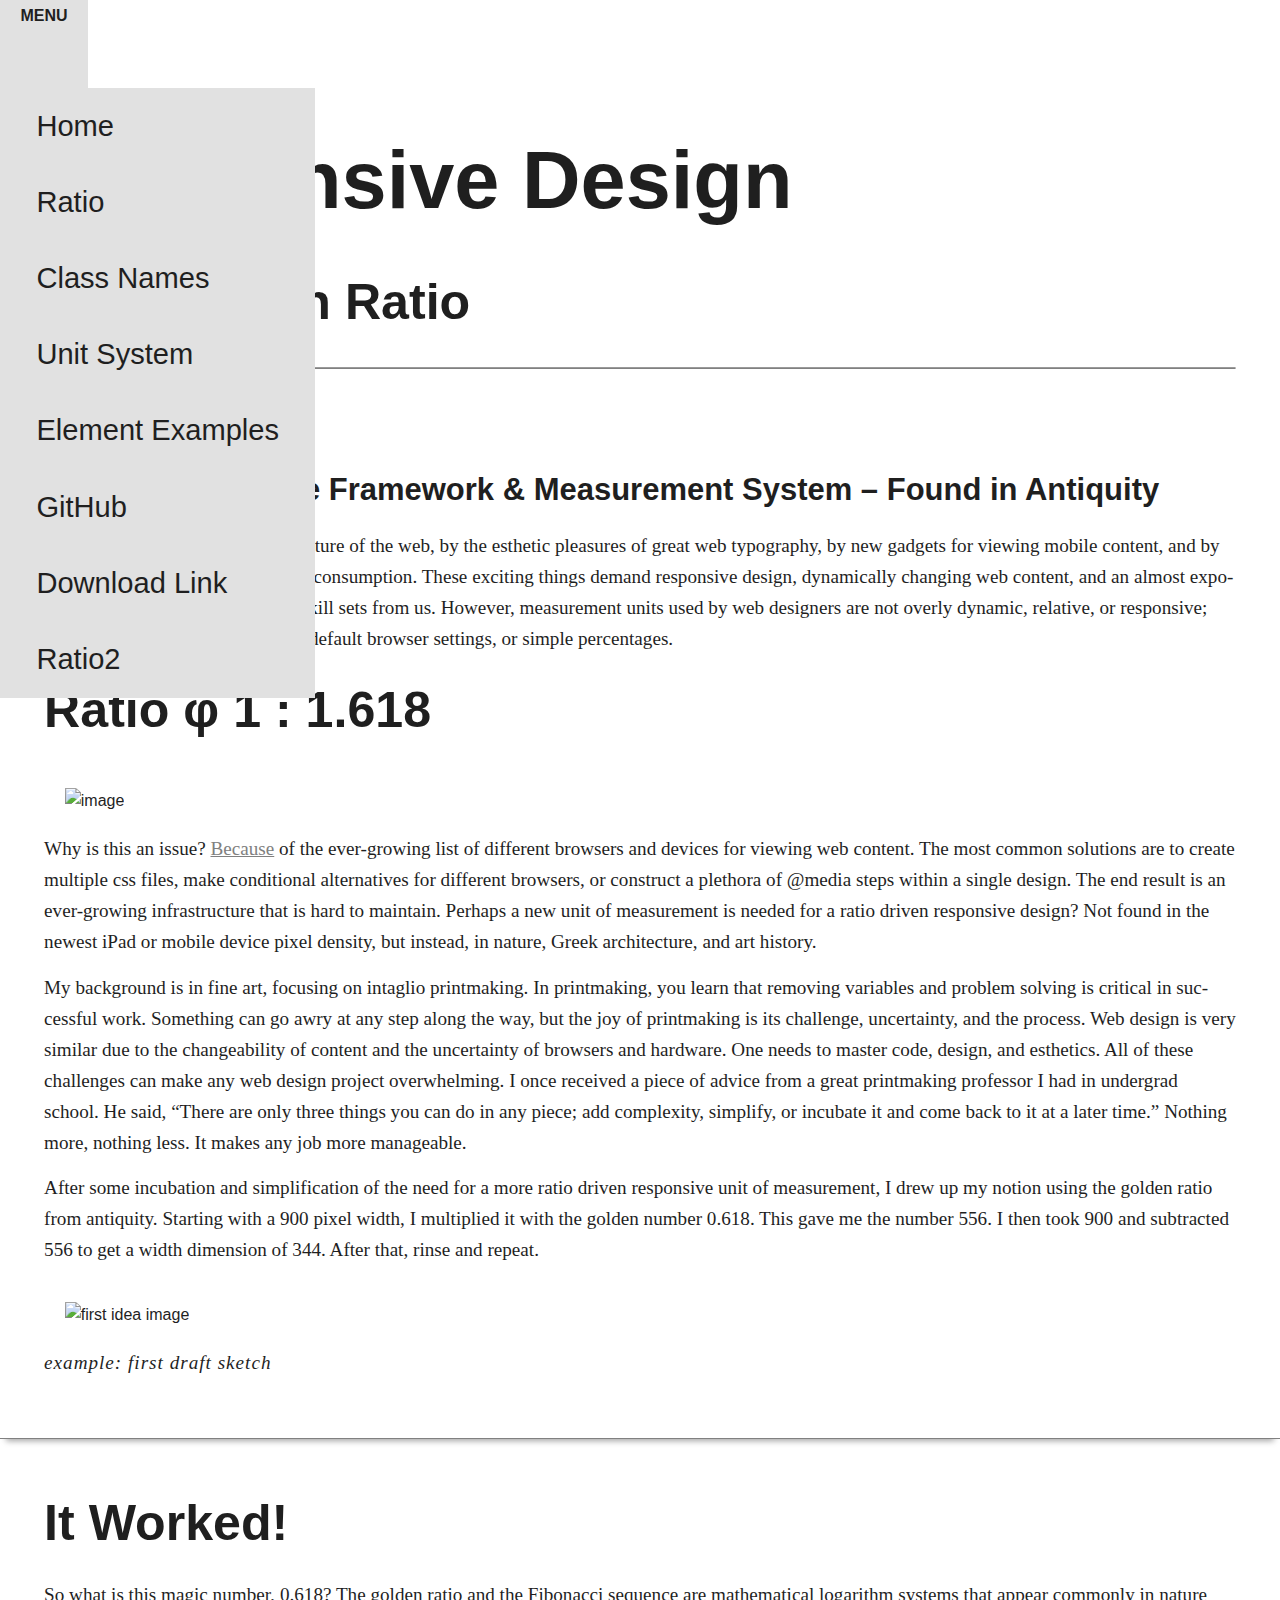
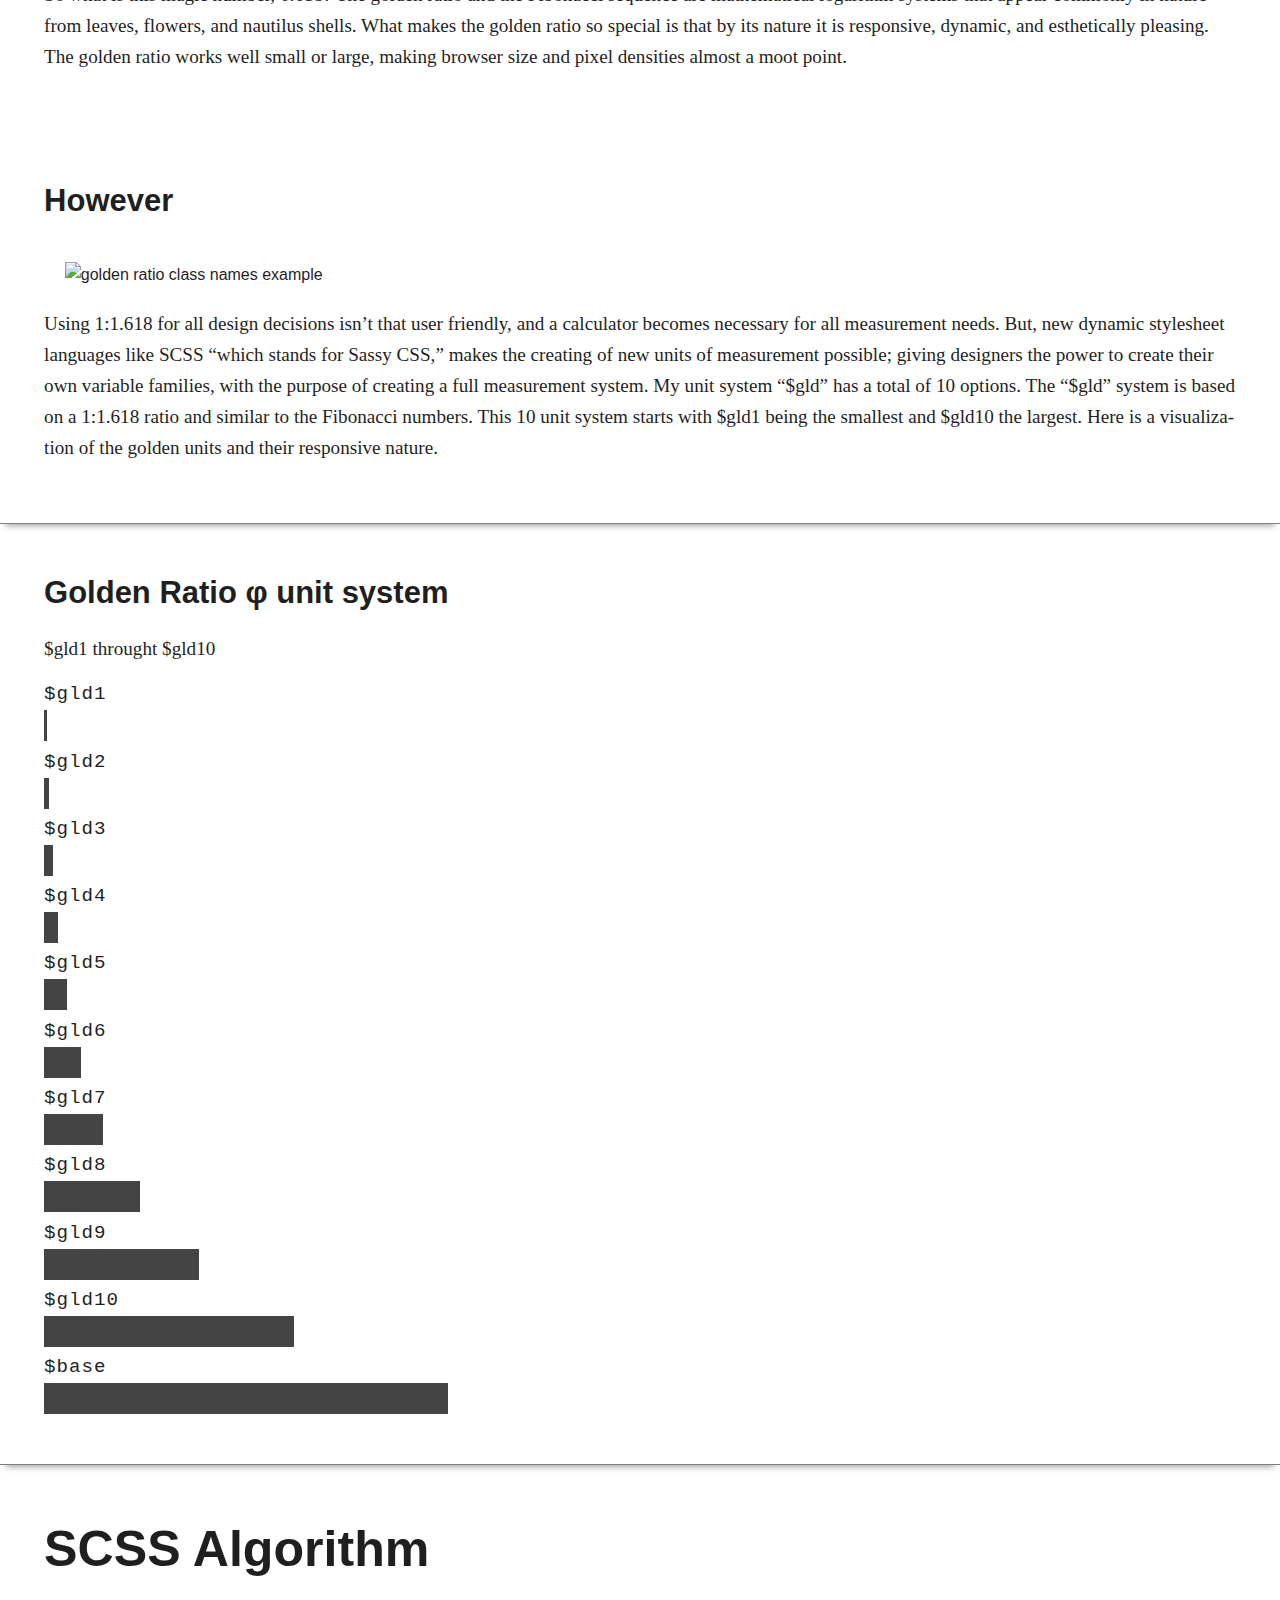
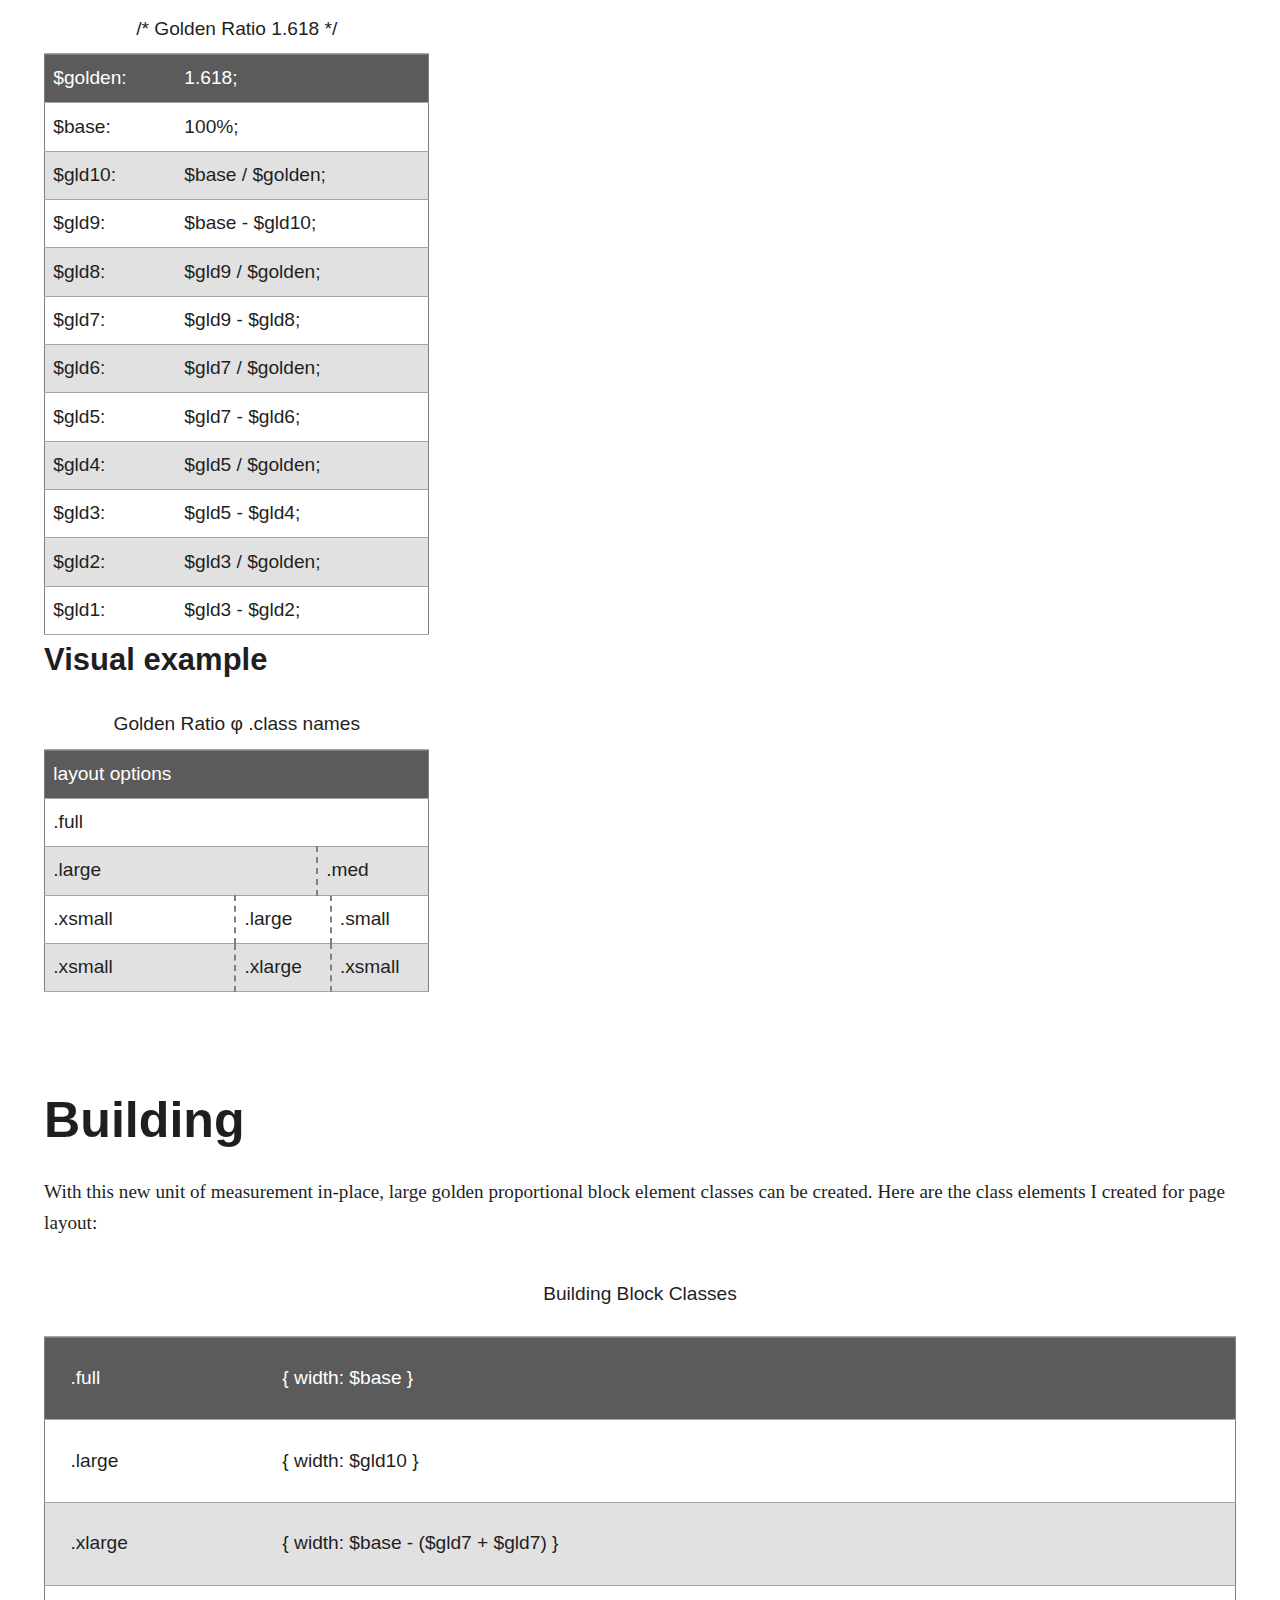
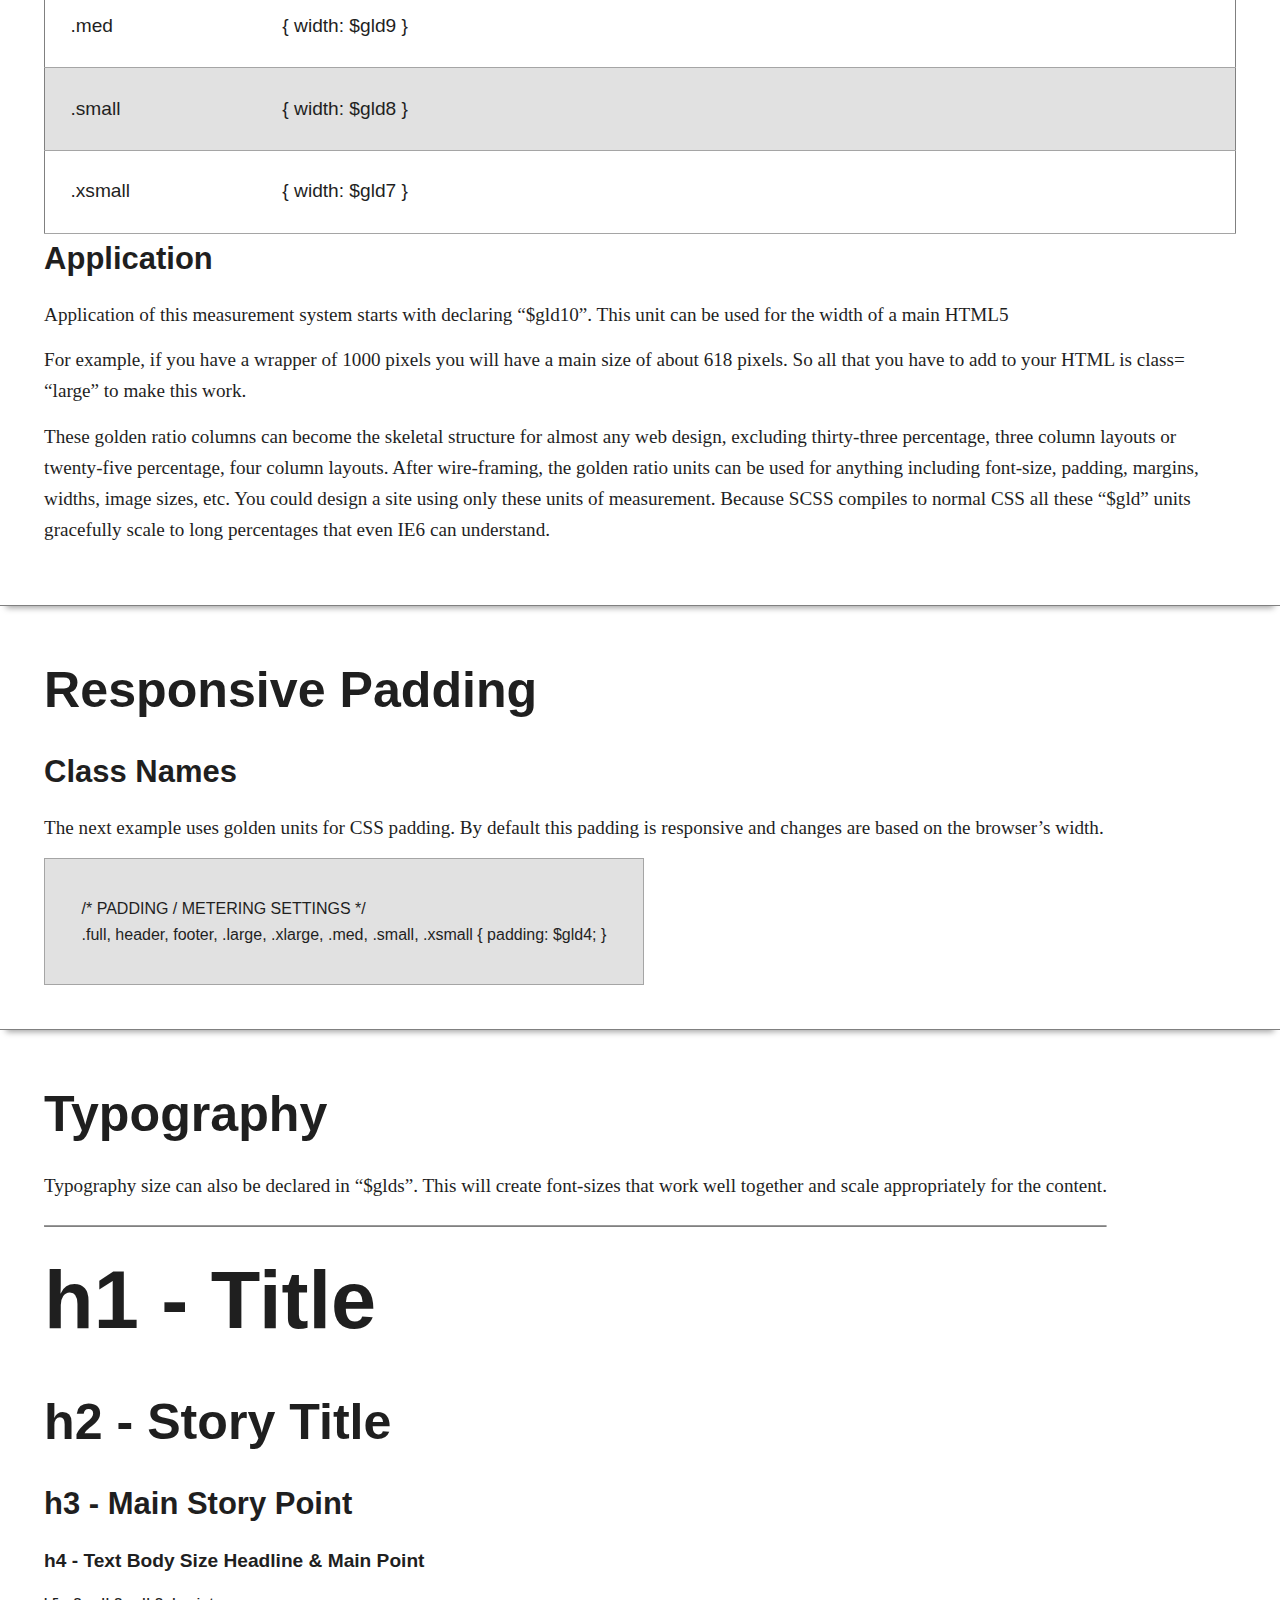
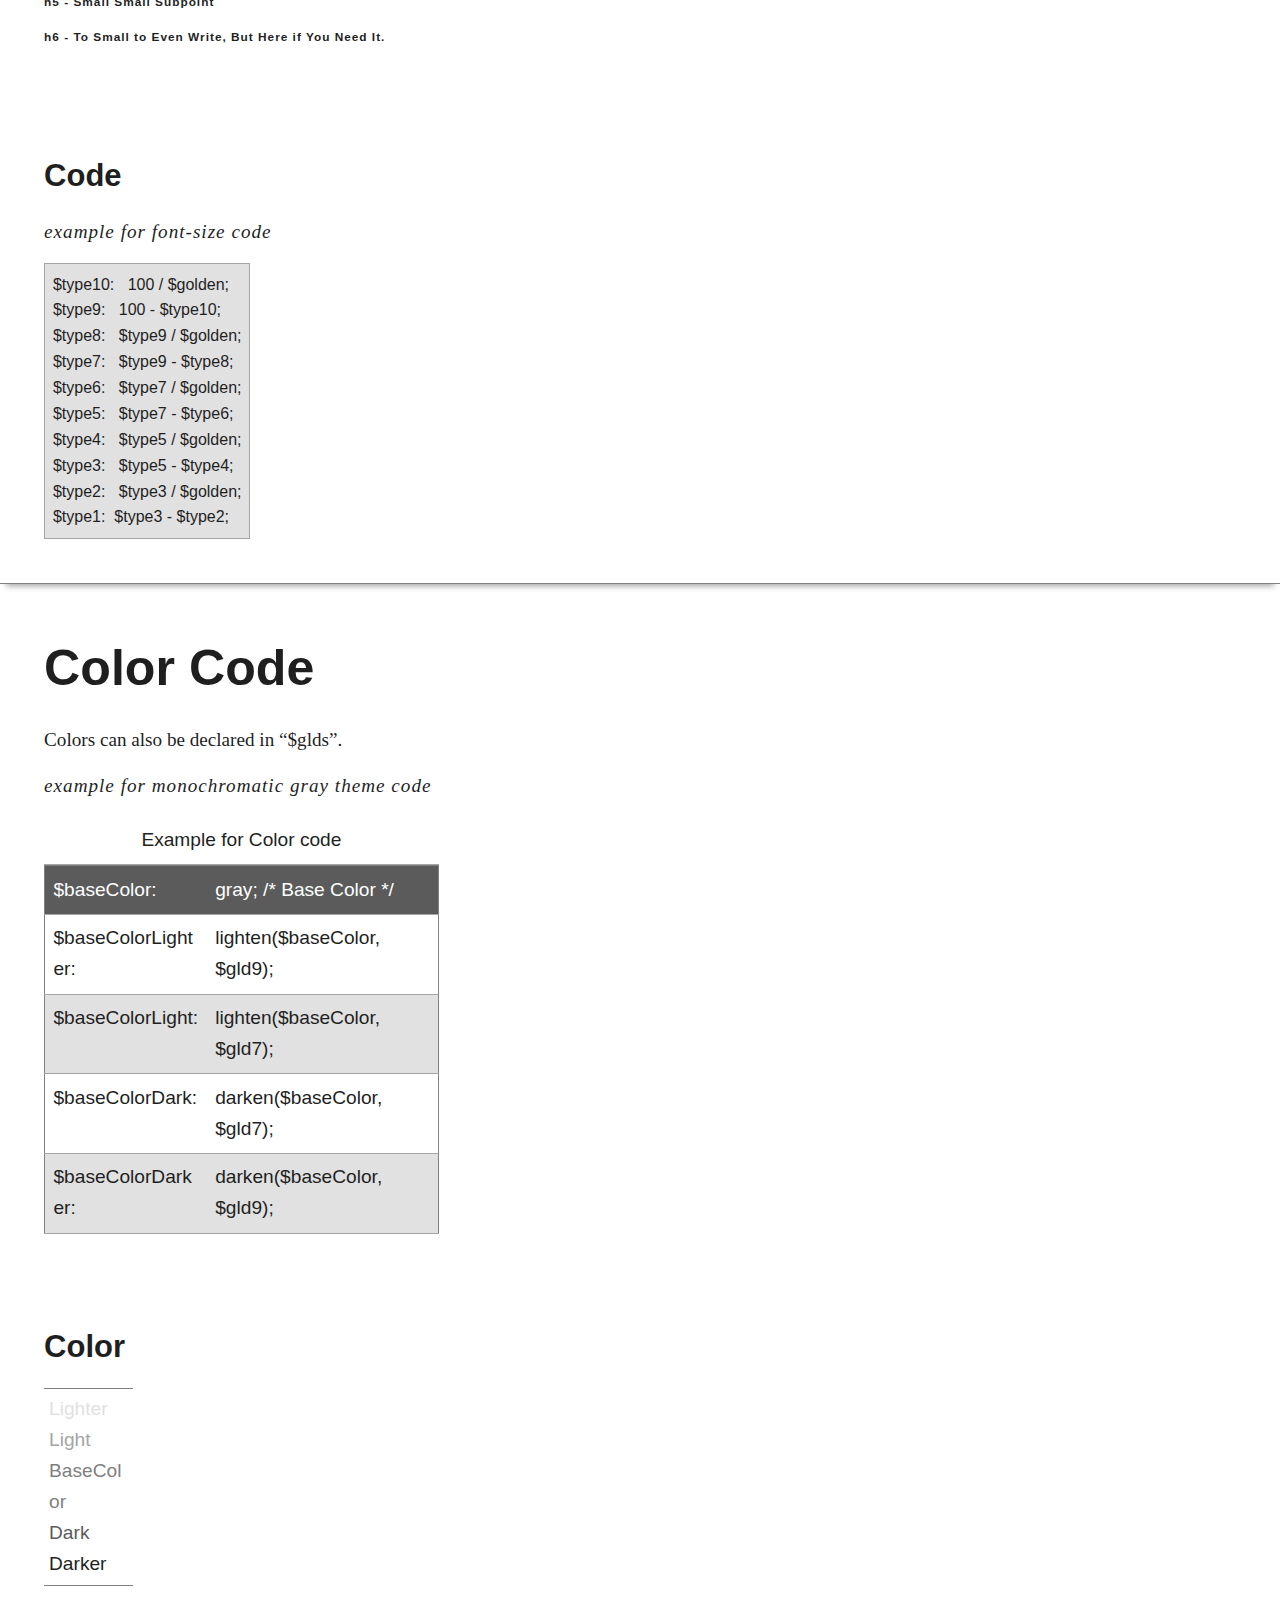
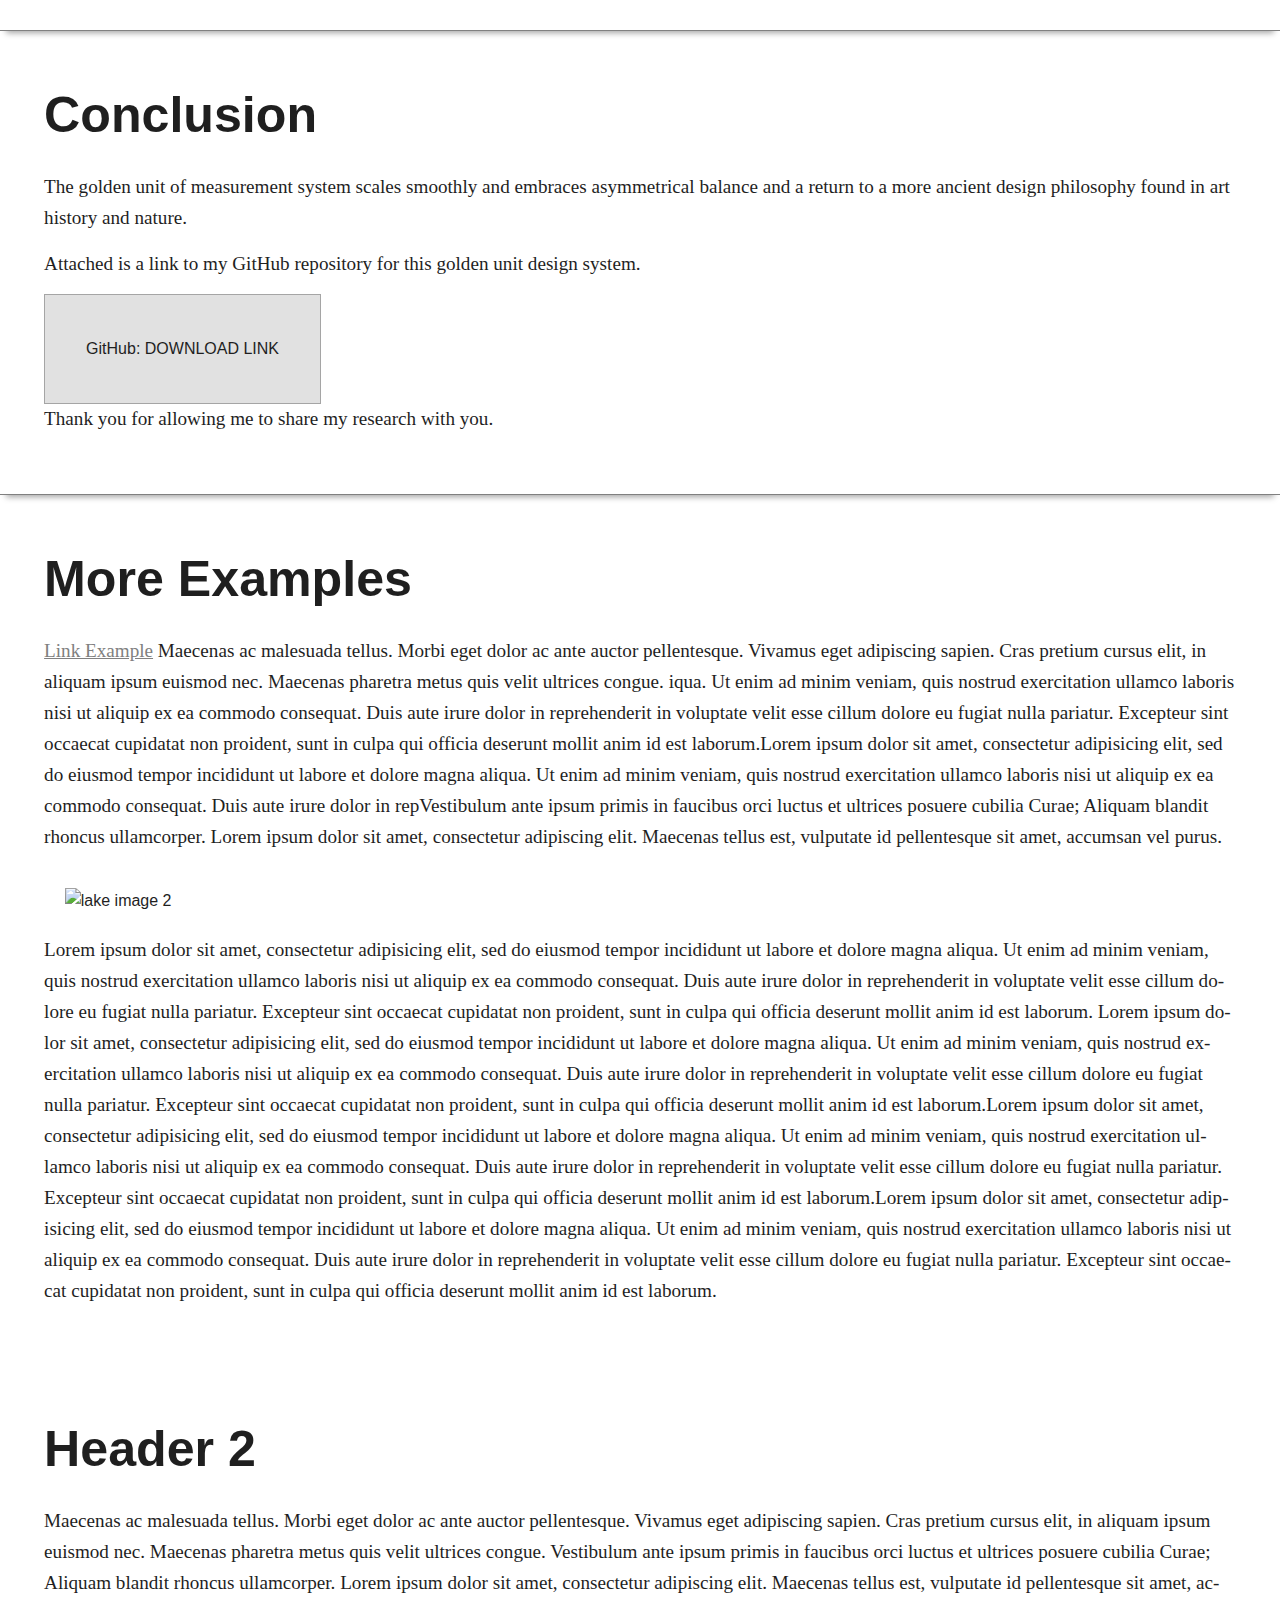
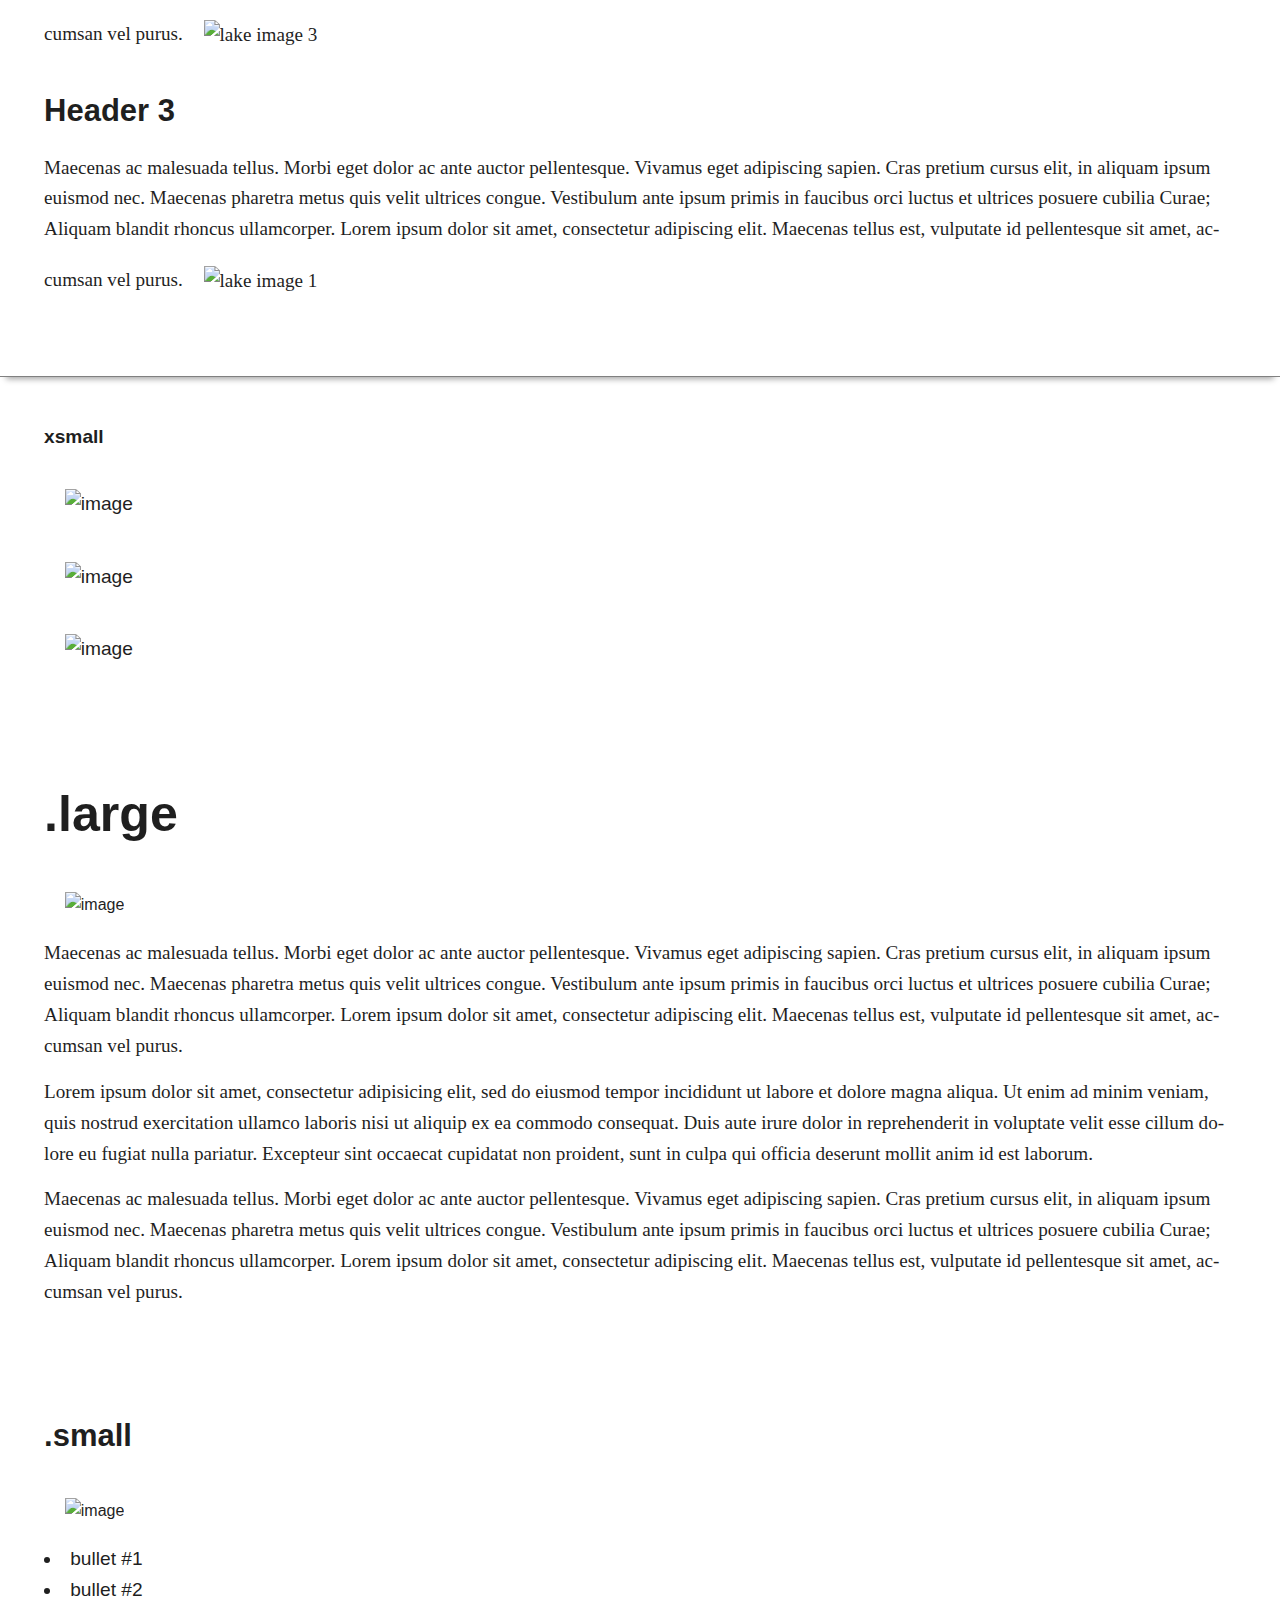
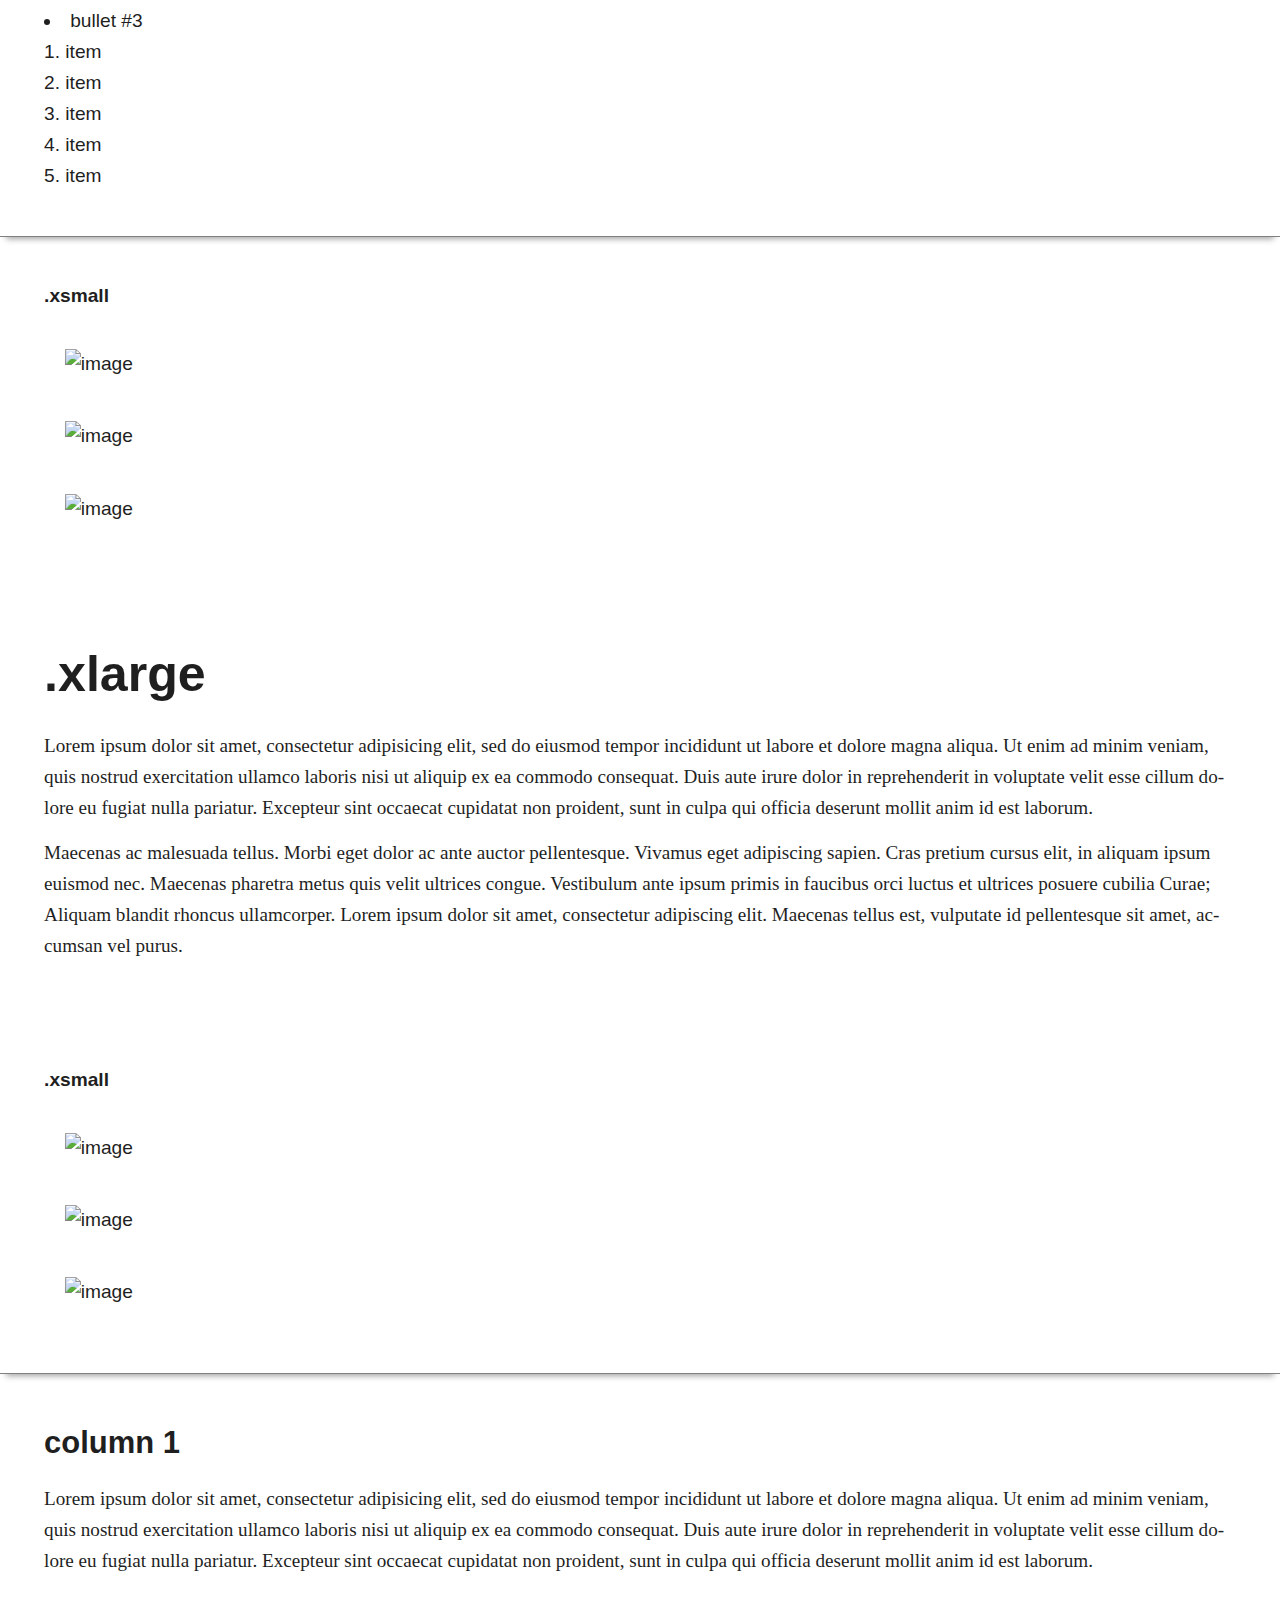
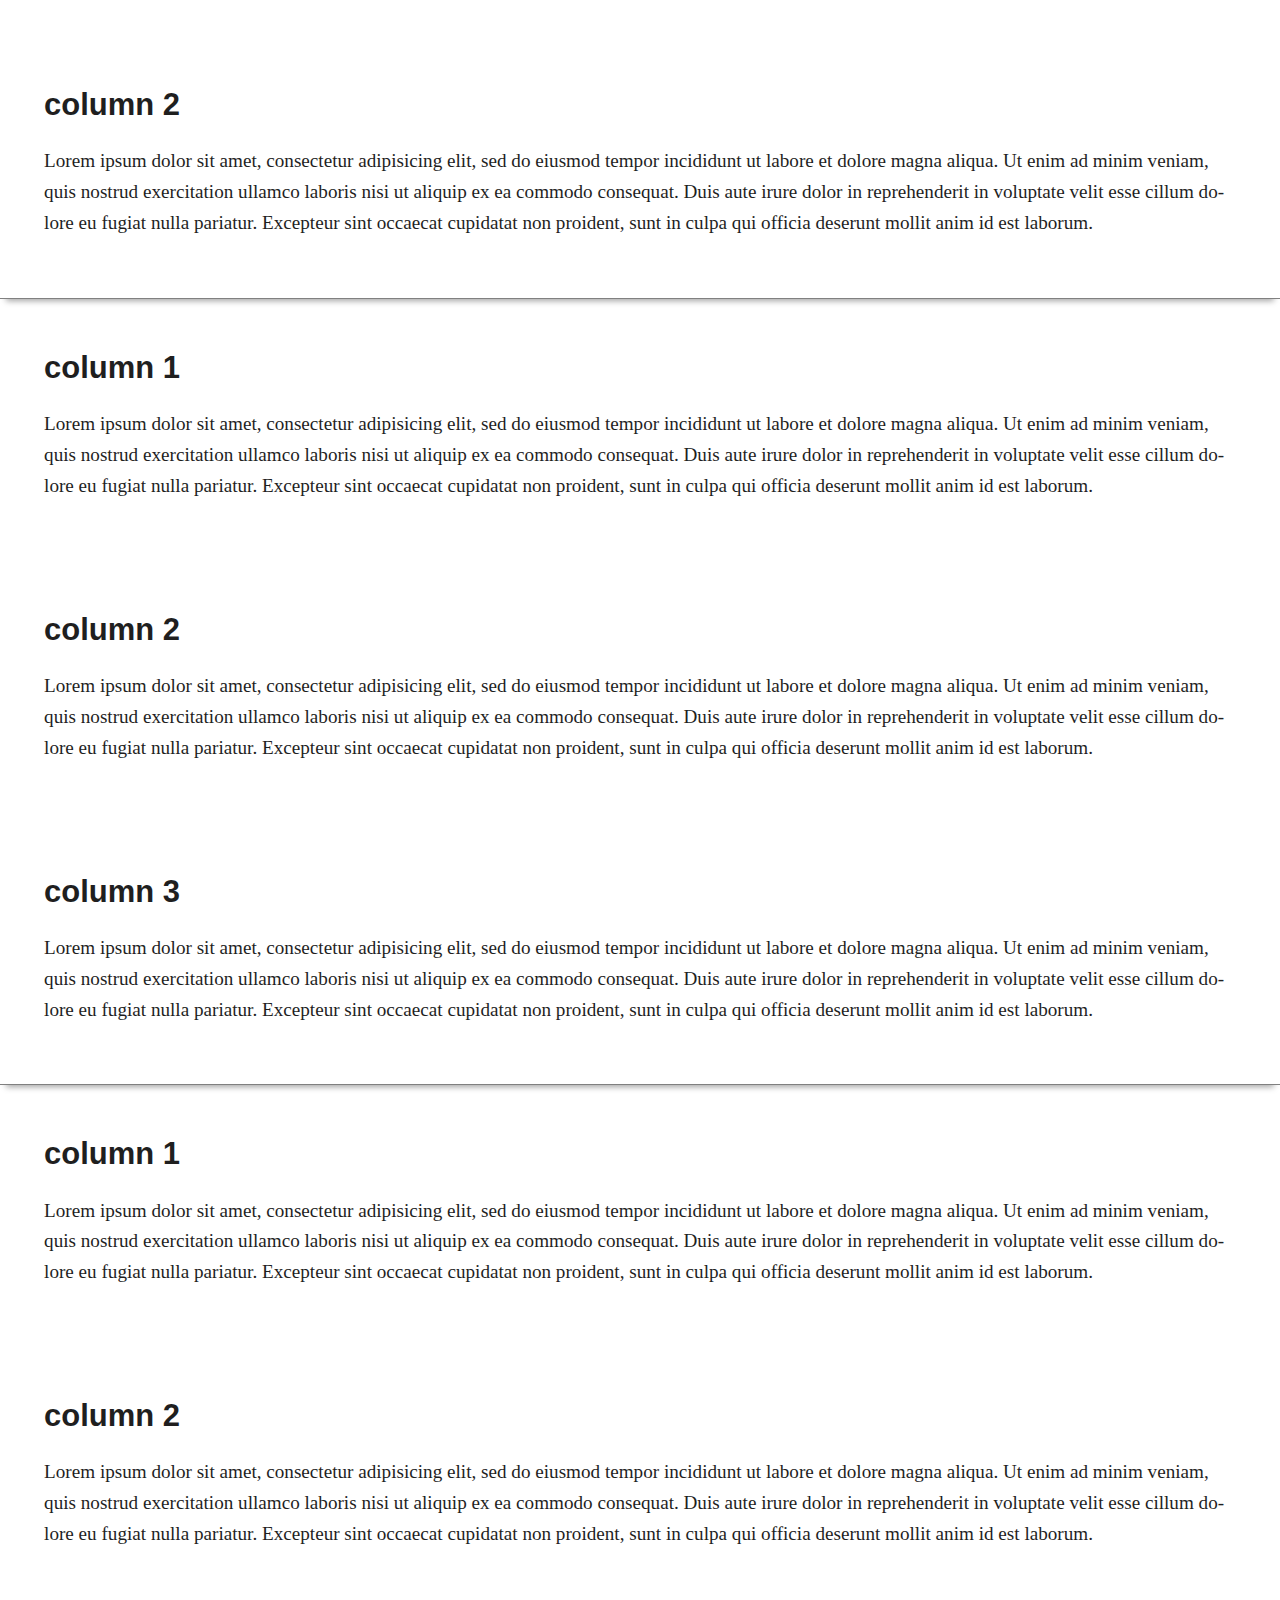
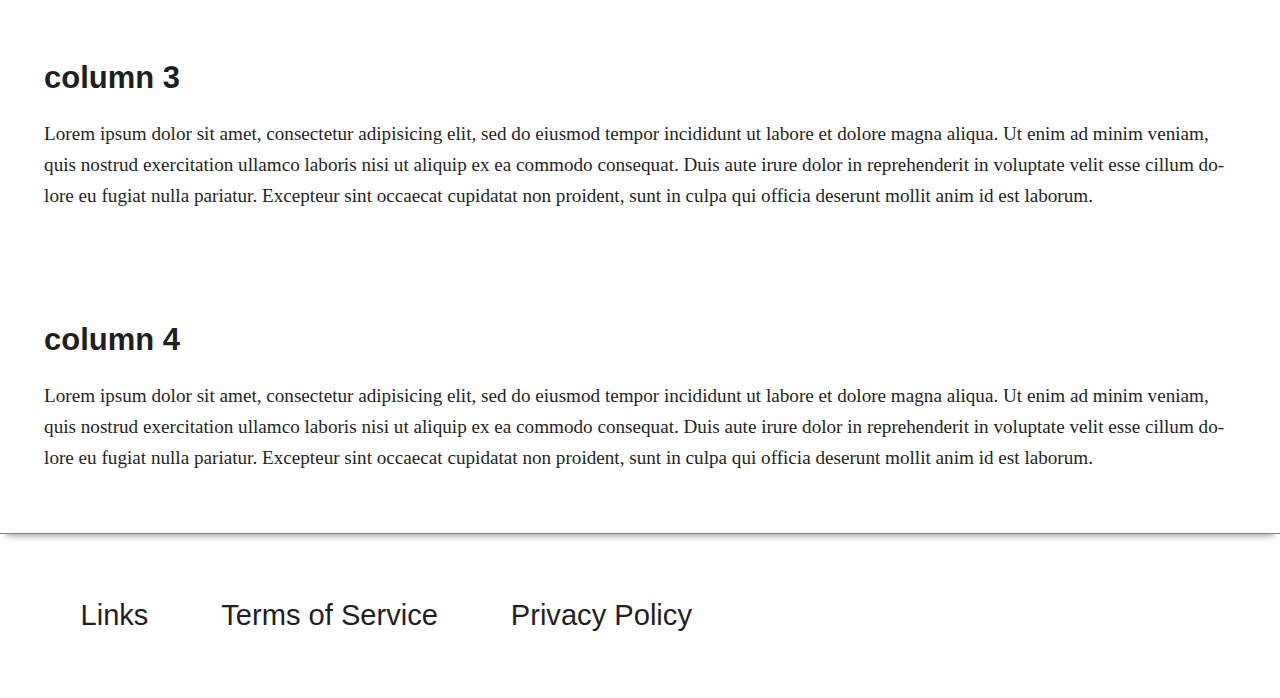
==== commit 776c4f18: "safari section fix" ====
--- a/index.html
+++ b/index.html
@@ -2,10 +2,9 @@
 <html lang="en-US">
 <head>
 	<meta http-equiv="Content-Type" content="text/html; charset=utf-8">
-	
 	<meta name="viewport" content="width=device-width, initial-scale=1.0, maximum-scale=1.0">
 	
-	<meta name="description" content="">
+	<meta name="description" content="Golden Responsive Design Library">
 	<meta name="keywords" content="Golden Responsive Design" />
 	<meta name="Author" content="Chad Lindemann - www.etchedprints.com" />
 	
@@ -18,48 +17,75 @@
 		<script src="http://html5shim.googlecode.com/svn/trunk/html5.js"></script>	
 	<![endif]-->
 	
-</head><body>
+</head>
+<body class="type images links layout navbar tables desktop-layout desktop-nav">
 	<header>
-	<h1><a href="#0">Responsive Design</a></h1>
-	<h2><a href="#0">with Golden Ratio</a></h2>
-	<hr />
-	
-	<nav>	
-	<ul>
-		<li><a href="#0">Home</a></li>	
-		<li><a href="#ratio_link">Ratio</a>
-			<ul>
-				<li><a href="#0">Item1</a></li>
-				<li><a href="#0">Item2</a></li>
-				<li><a href="#0">Item3</a></li>
-			</ul>
-		</li>			
-		<li><a href="#class_link">Class Names</a></li>
-		<li><a href="#unit_link">Unit System</a></li>		
-		<li><a href="#element_link">Element Examples</a></li>
-		<li><a href="https://github.com/etchedprints/Responsive-Design-with-Golden-Ratio">GitHub</a></li>
-		<li><a href="https://github.com/etchedprints/Responsive-Design-with-Golden-Ratio/archive/master.zip">Download Link</a></li>	
-	</ul>
-	<button id="mobile_nav">&nbsp;</button>
-</nav>					
-</header>	
+        <h1><a href="#0">Responsive Design</a></h1>
+        <h2><a href="#0">with Golden Ratio</a></h2>
+        <hr />
+
+        <nav>	
+            <ul>
+                <li><a href="index.html">Home</a></li>	
+                <li><a href="#ratio_link">Ratio</a>
+                    <ul>
+                        <li><a href="#0">Item1</a></li>
+                        <li><a href="#0">Item2</a></li>
+                        <li><a href="#0">Item3</a></li>
+                        <li><a href="#0">level3</a>
+                            <ul>
+                                <li><a href="#0">ItemA</a></li>
+                                <li><a href="#0">ItemB abcdefghijkl mnopqurstuvwxyz</a></li>
+                                <li><a href="#0">ItemC</a></li>
+                            </ul>
+                        </li>
+                    </ul>
+                </li>			
+                <li><a href="#class_link">Class Names</a></li>
+                <li><a href="#unit_link">Unit System</a></li>		
+                <li><a href="#element_link">Element Examples</a></li>
+                <li><a href="https://github.com/etchedprints/Responsive-Design-with-Golden-Ratio">GitHub</a></li>
+                <li><a href="https://github.com/etchedprints/Responsive-Design-with-Golden-Ratio/archive/master.zip">Download Link</a></li>	
+
+                <li><a href="#ratio_link">Ratio2</a>
+                    <ul>
+                        <li><a href="#0">Item1</a></li>
+                        <li><a href="#0">Item2</a></li>
+                        <li><a href="#0">Item3</a></li>
+                        <li><a href="#0">level3</a>
+                            <ul>
+                                <li><a href="#0">ItemA</a></li>
+                                <li><a href="#0">ItemB abcdefghijkl mnopqurstuvwxyz</a></li>
+                                <li><a href="#0">ItemC</a></li>
+                            </ul>
+                        </li>
+                    </ul>
+                </li>	
+            </ul>
+        </nav>					
+    </header>	
+
 	<section>
 	<article class="full">
 		<h3>A New Responsive Framework &amp; Measurement System &ndash; Found in Antiquity</h3>
-		<p class="columns2">
+		<p>
 		We find ourselves excited by the future of the web, by the esthetic pleasures of great web typography, by new gadgets for viewing mobile content, and by the increased bandwidth for media consumption. These exciting things demand responsive design, dynamically changing web content, and an almost exponential growth in knowledge and skill sets from us. However, measurement units used by web designers are not overly dynamic, relative, or responsive; rather, they are fixed to a dot size, default browser settings, or simple percentages.
 		</p>
-		<h2 id="ratio_link">Ratio &#966; 1 : 1.618</h2>
+		<h2>Ratio &#966; 1 : 1.618</h2>
 		<img src="example_images/full_image.jpg" alt="image" />
-		<div class="columns2">
-			<p >Why is this an issue? Because of the ever-growing list of different browsers and devices for viewing web content. The most common solutions are to create multiple css files, make conditional alternatives for different browsers, or construct a plethora of @media steps within a single design. The end result is an ever-growing infrastructure that is hard to maintain. Perhaps a new unit of measurement is needed for a ratio driven responsive design? Not found in the newest iPad or mobile device pixel density, but instead, in nature, Greek architecture, and art history.</p>
-			<p>My background is in fine art, focusing on intaglio printmaking. In printmaking, you learn that removing variables and problem solving is critical in successful work. Something can go awry at any step along the way, but the joy of printmaking is its challenge, uncertainty, and the process. Web design is very similar due to the changeability of content and the uncertainty of browsers and hardware. One needs to master code, design, and esthetics. All of these challenges can make any web design project overwhelming. I once received a piece of advice from a great printmaking professor I had in undergrad school. He said, “There are only three things you can do in any piece; add complexity, simplify, or incubate it and come back to it at a later time.” Nothing more, nothing less. It makes any job more manageable.</p>
-			<p>After some incubation and simplification of the need for a more ratio driven responsive unit of measurement, I drew up my notion using the golden ratio from antiquity. Starting with a 900 pixel width, I multiplied it with the golden number 0.618. This gave me the number 556. I then took 900 and subtracted 556 to get a width dimension of 344. After that, rinse and repeat.</p>
-			<img src="example_images/first_idea_image_web.png" alt="first idea image" />
-			<p><em>example: first draft sketch</em></p>
-		</div><!--.columns2-->
+		
+        <p >Why is this an issue? <a href="#0">Because</a> of the ever-growing list of different browsers and devices for viewing web content. The most common solutions are to create multiple css files, make conditional alternatives for different browsers, or construct a plethora of @media steps within a single design. The end result is an ever-growing infrastructure that is hard to maintain. Perhaps a new unit of measurement is needed for a ratio driven responsive design? Not found in the newest iPad or mobile device pixel density, but instead, in nature, Greek architecture, and art history.</p>
+
+        <p>My background is in fine art, focusing on intaglio printmaking. In printmaking, you learn that removing variables and problem solving is critical in successful work. Something can go awry at any step along the way, but the joy of printmaking is its challenge, uncertainty, and the process. Web design is very similar due to the changeability of content and the uncertainty of browsers and hardware. One needs to master code, design, and esthetics. All of these challenges can make any web design project overwhelming. I once received a piece of advice from a great printmaking professor I had in undergrad school. He said, “There are only three things you can do in any piece; add complexity, simplify, or incubate it and come back to it at a later time.” Nothing more, nothing less. It makes any job more manageable.</p>
+
+
+        <p>After some incubation and simplification of the need for a more ratio driven responsive unit of measurement, I drew up my notion using the golden ratio from antiquity. Starting with a 900 pixel width, I multiplied it with the golden number 0.618. This gave me the number 556. I then took 900 and subtracted 556 to get a width dimension of 344. After that, rinse and repeat.</p>
+        <img src="example_images/first_idea_image_web.png" alt="first idea image" />
+        <p><em>example: first draft sketch</em></p>
+	
 	</article>
 </section>
+
 
 <!-- =========================================================== -->
 
@@ -81,7 +107,7 @@
 		<p>$gld1 throught $gld10</p>
 		<dl id="gld_units">
 			<dt>$gld1</dt>
-			<dd id="test1" class="boxtest">&nbsp;</dd>
+			<dd id="test1" class="boxtest"><br></dd>
 			<dt>$gld2</dt>
 			<dd id="test2" class="boxtest">&nbsp;</dd>
 			<dt>$gld3</dt>
@@ -227,63 +253,46 @@
 </section>
 	
 	<section>
-	<aside class="med">
-		<h3>Border-box</h3>
-		<code>
-			*, body {
-				<br />
-			&nbsp;&nbsp;	-webkit-box-sizing: border-box;
-				<br />
-			&nbsp;&nbsp;	-moz-box-sizing: border-box; 
-				<br />
-			&nbsp;&nbsp;	box-sizing: border-box;  
-				<br />
-			}
-		</code>
-		<img src="example_images/golden_padding2.png" alt="padding example" />
-		<p><em>tablet size</em></p>			
-	</aside>									
-	<article class="large">
+									
+	<article class="full">
 		<h2>Responsive Padding</h2>
 		<h3>Class Names</h3>
 		<p>The next example uses golden units for CSS padding. By default this padding is responsive and changes are based on the browser’s width.</p>
 		<code>
 			/* PADDING / METERING SETTINGS */
 			<br />
-			.full, header, footer, .large, .xlarge, .med, .small, .xsmall, .columns3, .columns4 { padding:  $gld2 $gld4; }
+			.full, header, footer, .large, .xlarge, .med, .small, .xsmall { padding: $gld4; }
 		</code>
-		<img src="example_images/golden_padding.png" alt="padding example" />
-		<p><em>computer size</em></p>
 	</article>
-</section>			
+    </section>
+    
 	<section>
 	<article class="large">
 		<h2>Typography</h2>
 		<p>Typography size can also be declared in “$glds”. This will create font-sizes that work well together and scale appropriately for the content.</p>
-		<div id="code_type">	
-			<h1>h1 - Title</h1>
-			<h2>h2 - Story Title</h2>
-			<h3>h3 - Main Story Point</h3>
-			<h4>h4 - Text Body Size Headline &amp; Main Point</h4>
-			<h5>h5 - Small Small Subpoint</h5>
-			<h6>h6 - To Small to Even Write, But Here if You Need It.</h6>
-		</div>
+		<hr>	
+        <h1>h1 - Title</h1>
+        <h2>h2 - Story Title</h2>
+        <h3>h3 - Main Story Point</h3>
+        <h4>h4 - Text Body Size Headline &amp; Main Point</h4>
+        <h5>h5 - Small Small Subpoint</h5>
+        <h6>h6 - To Small to Even Write, But Here if You Need It.</h6>
+		
 	</article>
 	<aside class="med">
 		<h3>Code</h3>
 		<p><em>example for font-size code</em></p>
 		<code>
-			h1 { @include goldenH1; }
-			<br />
-			h2 { @include goldenH2; }
-			<br />
-			h3 { @include goldenH3; }
-			<br />
-			h4 { @include goldenH4; }
-			<br />
-			h5 { @include goldenH5; }
-			<br />
-			h6 { @include goldenH6; }
+            $type10:&nbsp;&nbsp;	100 / $golden;     <br>		
+            $type9:&nbsp;&nbsp;		100 - $type10;     <br>
+            $type8:&nbsp;&nbsp;		$type9 / $golden;  <br>
+            $type7:&nbsp;&nbsp;		$type9 - $type8;   <br>
+            $type6:&nbsp;&nbsp;		$type7 / $golden;  <br> 
+            $type5:&nbsp;&nbsp;		$type7 - $type6;   <br>
+            $type4:&nbsp;&nbsp;		$type5 / $golden;  <br>
+            $type3:&nbsp;&nbsp;		$type5 - $type4;   <br>
+            $type2:&nbsp;&nbsp;		$type3 / $golden;  <br>		
+            $type1:&nbsp;		$type3 - $type2;
 		</code>
 	</aside>
 </section>
@@ -344,7 +353,7 @@
 	<section>
 	<article class="large">
 		<h2>More Examples</h2>
-		<p><a href="#0">Link</a> Maecenas ac malesuada tellus. Morbi eget dolor ac ante auctor pellentesque. Vivamus eget adipiscing sapien. Cras pretium cursus elit, in aliquam ipsum euismod nec. Maecenas pharetra metus quis velit ultrices congue. iqua. Ut enim ad minim veniam, quis nostrud exercitation ullamco laboris nisi ut aliquip ex ea commodo consequat. Duis aute irure dolor in reprehenderit in voluptate velit esse cillum dolore eu fugiat nulla pariatur. Excepteur sint occaecat cupidatat non proident, sunt in culpa qui officia deserunt mollit anim id est laborum.Lorem ipsum dolor sit amet, consectetur adipisicing elit, sed do eiusmod tempor incididunt ut labore et dolore magna aliqua. Ut enim ad minim veniam, quis nostrud exercitation ullamco laboris nisi ut aliquip ex ea commodo consequat. Duis aute irure dolor in repVestibulum ante ipsum primis in faucibus orci luctus et ultrices posuere cubilia Curae; Aliquam blandit rhoncus ullamcorper. Lorem ipsum dolor sit amet, consectetur adipiscing elit. Maecenas tellus est, vulputate id pellentesque sit amet, accumsan vel purus.</p>
+		<p><a href="#0">Link Example</a> Maecenas ac malesuada tellus. Morbi eget dolor ac ante auctor pellentesque. Vivamus eget adipiscing sapien. Cras pretium cursus elit, in aliquam ipsum euismod nec. Maecenas pharetra metus quis velit ultrices congue. iqua. Ut enim ad minim veniam, quis nostrud exercitation ullamco laboris nisi ut aliquip ex ea commodo consequat. Duis aute irure dolor in reprehenderit in voluptate velit esse cillum dolore eu fugiat nulla pariatur. Excepteur sint occaecat cupidatat non proident, sunt in culpa qui officia deserunt mollit anim id est laborum.Lorem ipsum dolor sit amet, consectetur adipisicing elit, sed do eiusmod tempor incididunt ut labore et dolore magna aliqua. Ut enim ad minim veniam, quis nostrud exercitation ullamco laboris nisi ut aliquip ex ea commodo consequat. Duis aute irure dolor in repVestibulum ante ipsum primis in faucibus orci luctus et ultrices posuere cubilia Curae; Aliquam blandit rhoncus ullamcorper. Lorem ipsum dolor sit amet, consectetur adipiscing elit. Maecenas tellus est, vulputate id pellentesque sit amet, accumsan vel purus.</p>
 		<img src="example_images/lake02.jpg" alt="lake image 2" /> 
 		<p>Lorem ipsum dolor sit amet, consectetur adipisicing elit, sed do eiusmod tempor incididunt ut labore et dolore magna aliqua. Ut enim ad minim veniam, quis nostrud exercitation ullamco laboris nisi ut aliquip ex ea commodo consequat. Duis aute irure dolor in reprehenderit in voluptate velit esse cillum dolore eu fugiat nulla pariatur. Excepteur sint occaecat cupidatat non proident, sunt in culpa qui officia deserunt mollit anim id est laborum. Lorem ipsum dolor sit amet, consectetur adipisicing elit, sed do eiusmod tempor incididunt ut labore et dolore magna aliqua. Ut enim ad minim veniam, quis nostrud exercitation ullamco laboris nisi ut aliquip ex ea commodo consequat. Duis aute irure dolor in reprehenderit in voluptate velit esse cillum dolore eu fugiat nulla pariatur. Excepteur sint occaecat cupidatat non proident, sunt in culpa qui officia deserunt mollit anim id est laborum.Lorem ipsum dolor sit amet, consectetur adipisicing elit, sed do eiusmod tempor incididunt ut labore et dolore magna aliqua. Ut enim ad minim veniam, quis nostrud exercitation ullamco laboris nisi ut aliquip ex ea commodo consequat. Duis aute irure dolor in reprehenderit in voluptate velit esse cillum dolore eu fugiat nulla pariatur. Excepteur sint occaecat cupidatat non proident, sunt in culpa qui officia deserunt mollit anim id est laborum.Lorem ipsum dolor sit amet, consectetur adipisicing elit, sed do eiusmod tempor incididunt ut labore et dolore magna aliqua. Ut enim ad minim veniam, quis nostrud exercitation ullamco laboris nisi ut aliquip ex ea commodo consequat. Duis aute irure dolor in reprehenderit in voluptate velit esse cillum dolore eu fugiat nulla pariatur. Excepteur sint occaecat cupidatat non proident, sunt in culpa qui officia deserunt mollit anim id est laborum.</p>
 	</article>	
@@ -361,9 +370,9 @@
 	<aside class="xsmall">
 		<h4>xsmall</h4>
 		<ul class="unstyle">
-			<li><img src="example_images/lake01_small.jpg" alt="image"></li>
-			<li><img src="example_images/lake02_small.jpg" alt="image"></li>
-			<li><img src="example_images/lake03_small.jpg" alt="image"></li>
+			<li><img src="example_images/lake01.jpg" alt="image"></li>
+			<li><img src="example_images/lake02.jpg" alt="image"></li>
+			<li><img src="example_images/lake03.jpg" alt="image"></li>
 		</ul>
 	</aside>	
 	
@@ -401,9 +410,9 @@
 	<aside class="xsmall">
 		<h4>.xsmall</h4>
 		<ul class="unstyle">
-			<li><img src="example_images/lake01_small.jpg" alt="image"></li>
-			<li><img src="example_images/lake02_small.jpg" alt="image"></li>
-			<li><img src="example_images/lake03_small.jpg" alt="image"></li>
+			<li><img src="example_images/lake01.jpg" alt="image"></li>
+			<li><img src="example_images/lake02.jpg" alt="image"></li>
+			<li><img src="example_images/lake03.jpg" alt="image"></li>
 		</ul>	
 	</aside>
 	
@@ -416,14 +425,14 @@
 	<aside class="xsmall">
 		<h4>.xsmall</h4>
 		<ul class="unstyle">
-			<li><img src="example_images/lake01_small.jpg" alt="image"></li>
-			<li><img src="example_images/lake02_small.jpg" alt="image"></li>
-			<li><img src="example_images/lake03_small.jpg" alt="image"></li>
+			<li><img src="example_images/lake01.jpg" alt="image"></li>
+			<li><img src="example_images/lake02.jpg" alt="image"></li>
+			<li><img src="example_images/lake03.jpg" alt="image"></li>
 		</ul>	
 	</aside>
 </section>
 
-<section class="columns3">
+<section>
 	<div>
 		<h3>column 1</h3>
 	 	<p>Lorem ipsum dolor sit amet, consectetur adipisicing elit, sed do eiusmod tempor incididunt ut labore et dolore magna aliqua. Ut enim ad minim veniam, quis nostrud exercitation ullamco laboris nisi ut aliquip ex ea commodo consequat. Duis aute irure dolor in reprehenderit in voluptate velit esse cillum dolore eu fugiat nulla pariatur. Excepteur sint occaecat cupidatat non proident, sunt in culpa qui officia deserunt mollit anim id est laborum.</p>
@@ -432,12 +441,22 @@
 		<h3>column 2</h3>
 	 	<p>Lorem ipsum dolor sit amet, consectetur adipisicing elit, sed do eiusmod tempor incididunt ut labore et dolore magna aliqua. Ut enim ad minim veniam, quis nostrud exercitation ullamco laboris nisi ut aliquip ex ea commodo consequat. Duis aute irure dolor in reprehenderit in voluptate velit esse cillum dolore eu fugiat nulla pariatur. Excepteur sint occaecat cupidatat non proident, sunt in culpa qui officia deserunt mollit anim id est laborum.</p>
 	</div>
+</section>
+<section>
+	<div>
+		<h3>column 1</h3>
+	 	<p>Lorem ipsum dolor sit amet, consectetur adipisicing elit, sed do eiusmod tempor incididunt ut labore et dolore magna aliqua. Ut enim ad minim veniam, quis nostrud exercitation ullamco laboris nisi ut aliquip ex ea commodo consequat. Duis aute irure dolor in reprehenderit in voluptate velit esse cillum dolore eu fugiat nulla pariatur. Excepteur sint occaecat cupidatat non proident, sunt in culpa qui officia deserunt mollit anim id est laborum.</p>
+	</div>
+	<div>
+		<h3>column 2</h3>
+	 	<p>Lorem ipsum dolor sit amet, consectetur adipisicing elit, sed do eiusmod tempor incididunt ut labore et dolore magna aliqua. Ut enim ad minim veniam, quis nostrud exercitation ullamco laboris nisi ut aliquip ex ea commodo consequat. Duis aute irure dolor in reprehenderit in voluptate velit esse cillum dolore eu fugiat nulla pariatur. Excepteur sint occaecat cupidatat non proident, sunt in culpa qui officia deserunt mollit anim id est laborum.</p>
+	</div>
 	<div>
 		<h3>column 3</h3>
 	 	<p>Lorem ipsum dolor sit amet, consectetur adipisicing elit, sed do eiusmod tempor incididunt ut labore et dolore magna aliqua. Ut enim ad minim veniam, quis nostrud exercitation ullamco laboris nisi ut aliquip ex ea commodo consequat. Duis aute irure dolor in reprehenderit in voluptate velit esse cillum dolore eu fugiat nulla pariatur. Excepteur sint occaecat cupidatat non proident, sunt in culpa qui officia deserunt mollit anim id est laborum.</p>
 	 </div>	
 </section>
-<section class="columns4">
+<section>
 	<div>
 		<h3>column 1</h3>
 	 	<p>Lorem ipsum dolor sit amet, consectetur adipisicing elit, sed do eiusmod tempor incididunt ut labore et dolore magna aliqua. Ut enim ad minim veniam, quis nostrud exercitation ullamco laboris nisi ut aliquip ex ea commodo consequat. Duis aute irure dolor in reprehenderit in voluptate velit esse cillum dolore eu fugiat nulla pariatur. Excepteur sint occaecat cupidatat non proident, sunt in culpa qui officia deserunt mollit anim id est laborum.</p>
--- a/css/gld.css
+++ b/css/gld.css
@@ -1 +1,331 @@
-html,body,div,span,applet,object,iframe,h1,h2,h3,h4,h5,h6,p,blockquote,pre,a,abbr,acronym,address,big,cite,code,del,dfn,em,img,ins,kbd,q,s,samp,small,strike,strong,sub,sup,tt,var,b,u,i,center,dl,dt,dd,ol,ul,li,fieldset,form,label,legend,table,caption,tbody,tfoot,thead,tr,th,td,article,aside,canvas,details,embed,figure,figcaption,footer,header,hgroup,menu,nav,output,ruby,section,summary,time,mark,audio,video{margin:0;padding:0;border:0;font-size:100%;-webkit-text-size-adjust:100%;-ms-text-size-adjust:100%;font:inherit;vertical-align:baseline}article,aside,details,figcaption,figure,footer,header,hgroup,menu,nav,section{display:block}body{line-height:1}ol,ul,dl{list-style-position:inside}blockquote,q{quotes:none}blockquote:before,blockquote:after,q:before,q:after{content:'';content:none}table{border-collapse:collapse;border-spacing:0}em{font-style:italic}strong{font-weight:bold}*,body{word-wrap:break-word;-webkit-hyphens:auto;-moz-hyphens:auto;hyphens:auto;-webkit-font-smoothing:antialiased;text-rendering:optimizeLegibility;font-family:Verdana,sans-serif;color:#1f1f1f}h1,h2,h3,h4,h5,h6{font-size:212.83342%;line-height:161.8%}h1{font-size:344.39065%;line-height:100%}p,li,dt,dd,table,form{line-height:161.8%;font-weight:normal;font-size:100%}p{font-family:"Georgia",serif;padding-bottom:1.618%}.full p,.large p,.xlarge p{text-align:justify}h5,h6,em,strong{letter-spacing:1px}.unstyle{list-style:none}.large h1:first-child,.large h2:first-child,.large h3:first-child,.large h4:first-child,.large h5:first-child,.large h6:first-child,.xlarge h1:first-child,.xlarge h2:first-child,.xlarge h3:first-child,.xlarge h4:first-child,.xlarge h5:first-child,.xlarge h6:first-child,.med h1:first-child,.med h2:first-child,.med h3:first-child,.med h4:first-child,.med h5:first-child,.med h6:first-child,.small h1:first-child,.small h2:first-child,.small h3:first-child,.small h4:first-child,.small h5:first-child,.small h6:first-child,.xsmall h1:first-child,.xsmall h2:first-child,.xsmall h3:first-child,.xsmall h4:first-child,.xsmall h5:first-child,.xsmall h6:first-child{position:relative}.large h4:first-child,.large h5:first-child,.large h6:first-child,.xlarge h4:first-child,.xlarge h5:first-child,.xlarge h6:first-child,.med h4:first-child,.med h5:first-child,.med h6:first-child,.small h4:first-child,.small h5:first-child,.small h6:first-child,.xsmall h4:first-child,.xsmall h5:first-child,.xsmall h6:first-child{top:2rem}.large h1:first-child,.xlarge h1:first-child,.med h1:first-child,.small h1:first-child,.xsmall h1:first-child{line-height:1.30896;top:0}.large h2:first-child,.xlarge h2:first-child,.med h2:first-child,.small h2:first-child,.xsmall h2:first-child{line-height:2.11806;top:1rem}.large h3:first-child,.xlarge h3:first-child,.med h3:first-child,.small h3:first-child,.xsmall h3:first-child{line-height:3.42702;top:1.5rem}.large h4:first-child,.xlarge h4:first-child,.med h4:first-child,.small h4:first-child,.xsmall h4:first-child{line-height:7.15528}.large h5:first-child,.xlarge h5:first-child,.med h5:first-child,.small h5:first-child,.xsmall h5:first-child{line-height:10.55573}.large h6:first-child,.xlarge h6:first-child,.med h6:first-child,.small h6:first-child,.xsmall h6:first-child{line-height:13.19854}img,embed,object,video,iframe{border-style:none;width:auto;max-width:100%;height:auto;vertical-align:middle;padding:3.44391% 0.81292%}a{color:#1f1f1f;text-decoration:none;position:relative;z-index:99}a:hover{color:#a5a5a5}a:active{color:#5b5b5b}p a{color:gray;text-decoration:underline}canvas{-ms-touch-action:double-tap-zoom}body{margin-top:14.58881%}*,body,img,embed,object,video,iframe{-webkit-box-sizing:border-box;-moz-box-sizing:border-box;box-sizing:border-box}section:after,.clearfix:after,.group:after,header:after,footer:after,.full:after{content:".";visibility:hidden;display:block;height:0;clear:both}header,footer,article,aside,.columns3,.columns4{padding:3.44391%}nav ul{list-style:none}nav ul li{float:left}nav ul li a{padding:0.5em 1.25em;display:block;z-index:98}nav ul li a:hover{color:#e1e1e1;background-color:#5b5b5b}nav ul li:hover ul{display:block;position:absolute}nav ul li ul{z-index:99;display:none;width:0}nav ul li ul li{background-color:#e1e1e1}nav ul li ul li a{width:15em;z-index:200}header nav{position:fixed;top:0;left:0;z-index:99;background-color:#e1e1e1;opacity:0.95}header nav ul{display:block}header nav ul li{float:none;text-indent:-9999px;margin-top:-4em}header nav ul li ul:before,header nav ul li ul li{display:none}header nav ul:before{content:"";background-image:url(menu_icon.gif);background-size:34px;background-repeat:no-repeat;background-position:center center;height:64px;width:64px;display:inline-table;padding:0.25em 0.5em;background-color:#e1e1e1}header nav ul:hover li{-webkit-transition-property:margin-top, text-indent;-moz-transition-property:margin-top, text-indent;transition-property:margin-top, text-indent;-webkit-transition-duration:0.3s, 0.3s;-moz-transition-duration:0.3s, 0.3s;transition-duration:0.3s, 0.3s;-webkit-transition-delay:0s, 0.06s;-moz-transition-duration:0s, 0.06s;transition-duration:0s, 0.06s;text-indent:0;margin-top:0}header nav ul:hover li a{width:15em}@media (max-width: 767px){header nav ul:hover li a{height:2.75em}}@media (max-device-width: 60em){header nav ul:hover+#mobile_nav{width:100%;z-index:99}}#mobile_nav{font-size:344.39065%;position:fixed;top:0;right:0;border:none;background:none;box-shadow:none}table{text-align:left;border:1px solid gray;width:100%}table caption,table th,table td{empty-cells:show;padding:2.12833%;border-bottom:1px solid #a5a5a5}table th{background-color:#5b5b5b;color:white}table tr:nth-child(even){background-color:#e1e1e1}@media screen and (min-width: 60em){.full,.large,.xlarge,.med,.small,.xsmall{float:left}.full{width:100%}.large{width:61.8047%}.xlarge{width:70.82238%}.med{width:38.1953%}.small{width:23.60649%}.xsmall{width:14.58881%}body{margin-top:0}h1{font-size:557.22408%}h2{font-size:344.39065%}h3{font-size:212.83342%}h4{font-size:100%}h5{font-size:65.77053%}h6{font-size:40.64619%}img.left,.alignleft{margin:0.81292% 3.44391% 0.81292% 0.81292%;float:left}img.right,.alignright{margin:0.81292% 1.31541% 0.81292% 5.57224%;float:right}.columns2{-moz-column-count:2;-moz-column-gap:3em;-webkit-column-count:2;-webkit-column-gap:3em;column-count:2;column-gap:3em}.columns3,.columns4{width:100%}.columns3 div,.columns4 div{float:left;margin-right:5.57224%}.columns3 p,.columns4 p{text-align:left}.columns3 div{width:26.96667%}.columns4 div{width:17.97778%}}@media screen and (min-width: 60em){header nav{position:static;opacity:1}header nav ul li{float:left;height:100%;text-indent:0;margin-top:0}header nav ul li ul:before,header nav ul li ul li{width:15em;display:block}header nav ul:before{display:none}header nav ul:hover li a,header nav ul:active li a,header nav ul:link li a,header nav ul:target li a{width:auto}#mobile_nav{display:none}header nav ul li ul:before{display:none}}
+/* style.less */
+/*Ingredients*/
+/* http://meyerweb.com/eric/tools/css/reset/ 
+   v2.0 | 20110126
+   License: none (public domain) */
+html, body, div, span, applet, object, iframe,
+h1, h2, h3, h4, h5, h6, p, blockquote, pre,
+a, abbr, acronym, address, big, cite, code,
+del, dfn, em, img, ins, kbd, q, s, samp,
+small, strike, strong, sub, sup, tt, var,
+b, u, i, center,
+dl, dt, dd, ol, ul, li,
+fieldset, form, label, legend,
+table, caption, tbody, tfoot, thead, tr, th, td,
+article, aside, canvas, details, embed,
+figure, figcaption, footer, header, hgroup,
+menu, nav, output, ruby, section, summary,
+time, mark, audio, video {
+  margin: 0;
+  padding: 0;
+  border: 0;
+  font-size: 100%;
+  -webkit-text-size-adjust: 100%;
+  -ms-text-size-adjust: 100%;
+  font: inherit;
+  vertical-align: baseline; }
+
+/* HTML5 display-role reset for older browsers */
+article, aside, details, figcaption, figure,
+footer, header, hgroup, menu, nav, section {
+  display: block; }
+
+ol, ul, dl {
+  list-style-position: inside; }
+
+blockquote, q {
+  quotes: none; }
+
+blockquote:before, blockquote:after,
+q:before, q:after {
+  content: '';
+  content: none; }
+
+table {
+  border-collapse: collapse;
+  border-spacing: 0; }
+
+em {
+  font-style: italic; }
+
+strong {
+  font-weight: bold; }
+
+/* Golden Ratio 1.618 */
+/* -----------------------------  */
+/* Color Scheme */
+/* Base Color for Design */
+/* $group Styles */
+/* Type Ratio */
+/* Typography metrics & leading */
+/* ================================================================= */
+/*				@breakpoint				 							*/
+/* =============================================================== */
+/*Recipes*/
+body.type {
+  hyphens: auto;
+  word-wrap: break-word;
+  -webkit-font-smoothing: antialiased;
+  text-rendering: optimizeLegibility;
+  font-family: "Avenir Next Condensed", "Avenir Next", Verdana, sans-serif;
+  color: #1f1f1f;
+  line-height: 1.618;
+  /* no list style for ul or ol */ }
+  body.type h1, body.type h2, body.type h3, body.type h4, body.type h5, body.type h6 {
+    font-weight: bold;
+    padding-bottom: 1rem; }
+  body.type h1 {
+    font-size: 9.0158855643vh; }
+  body.type h2 {
+    font-size: 5.572240769vh; }
+  body.type h3 {
+    font-size: 3.4436447953vh; }
+  body.type h4 {
+    font-size: 2.1283342369vh; }
+  body.type h5 {
+    font-size: 1.3153105584vh; }
+  body.type h6 {
+    font-size: 1.3153105584vh; }
+  body.type p, body.type li, body.type dt, body.type dd, body.type table, body.type form {
+    font-weight: normal;
+    font-size: 2.1283342369vh; }
+  body.type p {
+    font-family: "Georgia", serif;
+    padding-bottom: 1.618vh; }
+  body.type h5, body.type h6, body.type em, body.type strong {
+    letter-spacing: 1px; }
+  body.type .unstyle {
+    list-style: none; }
+
+/*  |---------------|END type |---------------|  */
+body.images img, body.images embed, body.images object, body.images video {
+  border-style: none;
+  width: auto;
+  max-width: 100%;
+  height: auto;
+  vertical-align: middle;
+  padding: 1.618vw; }
+
+/*  |---------------| END body |---------------|  */
+body.links a {
+  color: #1f1f1f;
+  text-decoration: none;
+  position: relative;
+  z-index: 95; }
+body.links a:hover {
+  color: #a5a5a5; }
+body.links a:active {
+  color: #5b5b5b; }
+body.links p a {
+  color: gray;
+  text-decoration: underline; }
+  body.links p a:hover {
+    text-decoration: none; }
+
+/*  |---------------|END of Body Links |---------------|  */
+body.layout {
+  margin-top: 7.853772vh;
+  /* @group NINJA MOVE */
+  /* @end */
+  /* =========================================================== */ }
+  body.layout *, body.layout body, body.layout img, body.layout embed, body.layout object, body.layout video, body.layout iframe {
+    -webkit-box-sizing: border-box;
+    /* Safari/Chrome, other WebKit */
+    -moz-box-sizing: border-box;
+    /* Firefox, other Gecko */
+    box-sizing: border-box;
+    /* Opera/IE 8+ */ }
+  body.layout section, body.layout hr {
+    border-bottom: 1px solid gray;
+    box-shadow: 0 8px 6px -6px #a5a5a5; }
+  body.layout section:before, body.layout section:after, body.layout .clearfix:before, body.layout .clearfix:after, body.layout .group:before, body.layout .group:after, body.layout header:before, body.layout header:after, body.layout footer:before, body.layout footer:after, body.layout .full:before, body.layout .full:after {
+    content: "\0020";
+    display: block;
+    height: 0;
+    overflow: hidden;
+    visibility: hidden; }
+  body.layout section:after, body.layout .clearfix:after, body.layout .group:after, body.layout header:after, body.layout footer:after, body.layout .full:after {
+    clear: both; }
+  body.layout section {
+    display: -webkit-box;
+    display: -webkit-flex;
+    display: -moz-box;
+    display: -ms-flexbox;
+    display: flex;
+    align-items: baseline;
+    -webkit-flex-direction: column;
+    -moz-flex-direction: column;
+    -ms-flex-direction: column;
+    flex-direction: column; }
+  body.layout header, body.layout footer, body.layout article, body.layout aside, body.layout div {
+    padding: 3.4439065322%; }
+
+/*  |---------------|END of Body layout |---------------|  */
+body.navbar {
+  /* ================================================================= */
+  /*				1st lvl menu				 						*/
+  /* =============================================================== */
+  /* ================================================================= */
+  /*				2rd lvl menu				 						*/
+  /* =============================================================== */
+  /* ================================================================= */
+  /*				3rd lvl menu				 						*/
+  /* =============================================================== */
+  /* ================================================================= */
+  /*				Header Nav Bar				 						*/
+  /* =============================================================== */
+  /* /header nav */ }
+  body.navbar nav {
+    z-index: 98; }
+    body.navbar nav ul {
+      display: -webkit-box;
+      display: -moz-box;
+      display: -ms-flexbox;
+      display: -webkit-flex;
+      display: flex;
+      -webkit-flex-direction: row;
+      flex-direction: row;
+      list-style: none; }
+      body.navbar nav ul li a {
+        padding: 0.5em 1.25em;
+        display: block;
+        font-size: 3.236vh; }
+        body.navbar nav ul li a:hover {
+          color: white;
+          background-color: #5b5b5b; }
+  body.navbar nav ul li:hover ul {
+    z-index: 99;
+    display: block;
+    position: absolute; }
+  body.navbar nav ul li ul {
+    display: none;
+    width: 0; }
+    body.navbar nav ul li ul li a {
+      min-width: 25vmax;
+      background-color: #e1e1e1;
+      box-shadow: 0 8px 6px -6px #a5a5a5; }
+      body.navbar nav ul li ul li a:hover {
+        color: white; }
+  body.navbar nav ul li:hover ul li ul {
+    display: none; }
+  body.navbar nav ul li:hover ul li:hover ul {
+    display: block;
+    position: relative;
+    top: -7vh;
+    left: 14vw; }
+  body.navbar header nav {
+    position: fixed;
+    /* place nav at top of window */
+    top: 0;
+    left: 0;
+    /* /ul */ }
+    body.navbar header nav ul {
+      -webkit-flex-direction: column;
+      flex-direction: column;
+      /* /li*/
+      /*show the nav bar*/
+      /* /ul:before */ }
+      body.navbar header nav ul li {
+        background-color: #e1e1e1;
+        /* default color / style of nav */
+        /*hide the nav bar*/
+        margin-top: -100vh;
+        /* 2nd lvl nav */ }
+        body.navbar header nav ul li ul:before {
+          display: none; }
+        body.navbar header nav ul li ul li a {
+          display: block;
+          position: relative;
+          top: -7vh;
+          left: 14vw; }
+      body.navbar header nav ul:hover li {
+        margin-top: 0; }
+      body.navbar header nav ul:before {
+        content: "MENU";
+        font-weight: bold;
+        line-height: 1;
+        text-align: center;
+        background-image: url(menu_icon.svg);
+        background-size: 34px;
+        background-repeat: no-repeat;
+        background-position: center center;
+        height: 4.5em;
+        width: 4.5em;
+        display: block;
+        padding: 0.5em;
+        /* move button from corner */
+        background-color: #e1e1e1; }
+
+/*  |---------------|END Navbar |---------------|  */
+body.tables {
+  /* $group Table */
+  /* $end */ }
+  body.tables table {
+    text-align: left;
+    border: 1px solid gray;
+    width: 100%; }
+  body.tables table caption, body.tables table th, body.tables table td {
+    empty-cells: show;
+    padding: 2.1283342369%;
+    border-bottom: 1px solid #a5a5a5; }
+  body.tables table th {
+    background-color: #5b5b5b;
+    color: white; }
+  body.tables table tr:nth-child(even) {
+    background-color: #e1e1e1; }
+
+/*  |---------------|END of Tables |---------------|  */
+/* Desktop Breakpoint Recipes*/
+@media screen and (min-width: 80.9em) {
+  body.desktop-layout {
+    /*Layout*/
+    /*Images*/ }
+    body.desktop-layout section {
+      -webkit-flex-direction: row;
+      flex-direction: row; }
+    body.desktop-layout .full {
+      width: 100%; }
+    body.desktop-layout .large {
+      width: 61.804697157%; }
+    body.desktop-layout .xlarge {
+      width: 70.8223768146%; }
+    body.desktop-layout .med {
+      width: 38.195302843%; }
+    body.desktop-layout .small {
+      width: 23.6064912503%; }
+    body.desktop-layout .xsmall {
+      width: 14.5888115927%; }
+    body.desktop-layout img.left, body.desktop-layout embed.left, body.desktop-layout object.left, body.desktop-layout video.left {
+      float: left;
+      margin: 0.8129237073% 3.4439065322% 0.8129237073% 0.8129237073%; }
+    body.desktop-layout img.right, body.desktop-layout embed.right, body.desktop-layout object.right, body.desktop-layout video.right {
+      float: right;
+      margin: 0.8129237073% 0.8129237073% 0.8129237073% 3.4439065322%; }
+
+  /*  |---------------|END of Desktop Layout |---------------|  */ }
+/*  |---------------|END of @media |---------------|  */
+@media screen and (min-width: 80.9em) {
+  body.desktop-nav {
+    /* /header nav */ }
+    body.desktop-nav header nav {
+      position: static;
+      /* place nav at top of window */
+      /* /ul */ }
+      body.desktop-nav header nav ul {
+        -webkit-flex-direction: row;
+        flex-direction: row;
+        /* /li*/
+        /* /ul:before */ }
+        body.desktop-nav header nav ul li {
+          margin-top: 0;
+          background: none;
+          /*/ul*/ }
+          body.desktop-nav header nav ul li ul li a {
+            /* Show 2nd lvl nav */
+            position: static; }
+        body.desktop-nav header nav ul:before {
+          display: none;
+          /* No MENU icon */ }
+
+  /*  |---------------|END of Desktop Nav |---------------|  */ }
+/*/@media desktop*/
--- a/css/this_site.css
+++ b/css/this_site.css
@@ -0,0 +1,67 @@
+/* ================================================================= */
+/*				@breakpoint				 							*/
+/* =============================================================== */
+/*Ingredients*/
+/* Golden Ratio 1.618 */
+/* -----------------------------  */
+/* Color Scheme */
+/* Base Color for Design */
+/* $group Styles */
+/* Type Ratio */
+/* Typography metrics & leading */
+/* ================================================================= */
+/*				@breakpoint				 							*/
+/* =============================================================== */
+#gld_units {
+  font-family: monospace;
+  letter-spacing: 1px; }
+  #gld_units dd.boxtest {
+    background-color: #444;
+    margin-bottom: 1.3154105296%; }
+  #gld_units #test1 {
+    width: 0.8129237073%; }
+  #gld_units #test2 {
+    width: 1.3154105296%; }
+  #gld_units #test3 {
+    width: 2.1283342369%; }
+  #gld_units #test4 {
+    width: 3.4439065322%; }
+  #gld_units #test5 {
+    width: 5.572240769%; }
+  #gld_units #test6 {
+    width: 9.0165708237%; }
+  #gld_units #test7 {
+    width: 14.5888115927%; }
+  #gld_units #test8 {
+    width: 23.6064912503%; }
+  #gld_units #test9 {
+    width: 38.195302843%; }
+  #gld_units #test10 {
+    width: 61.804697157%; }
+  #gld_units #test11 {
+    width: 100%; }
+
+/* #gld_units */
+.tdright {
+  border-right: 2px dashed gray; }
+
+#color_text {
+  border-top: 1px solid gray;
+  border-bottom: 1px solid gray;
+  padding: 5.572240769%; }
+  #color_text #lighterc {
+    color: #e1e1e1; }
+  #color_text #lightc {
+    color: #a5a5a5; }
+  #color_text #basec {
+    color: gray; }
+  #color_text #darkc {
+    color: #5b5b5b; }
+  #color_text #darkerc {
+    color: #1f1f1f; }
+
+code {
+  background-color: #e1e1e1;
+  padding: 3.4439065322%;
+  display: inline-block;
+  border: 1px solid #a5a5a5; }
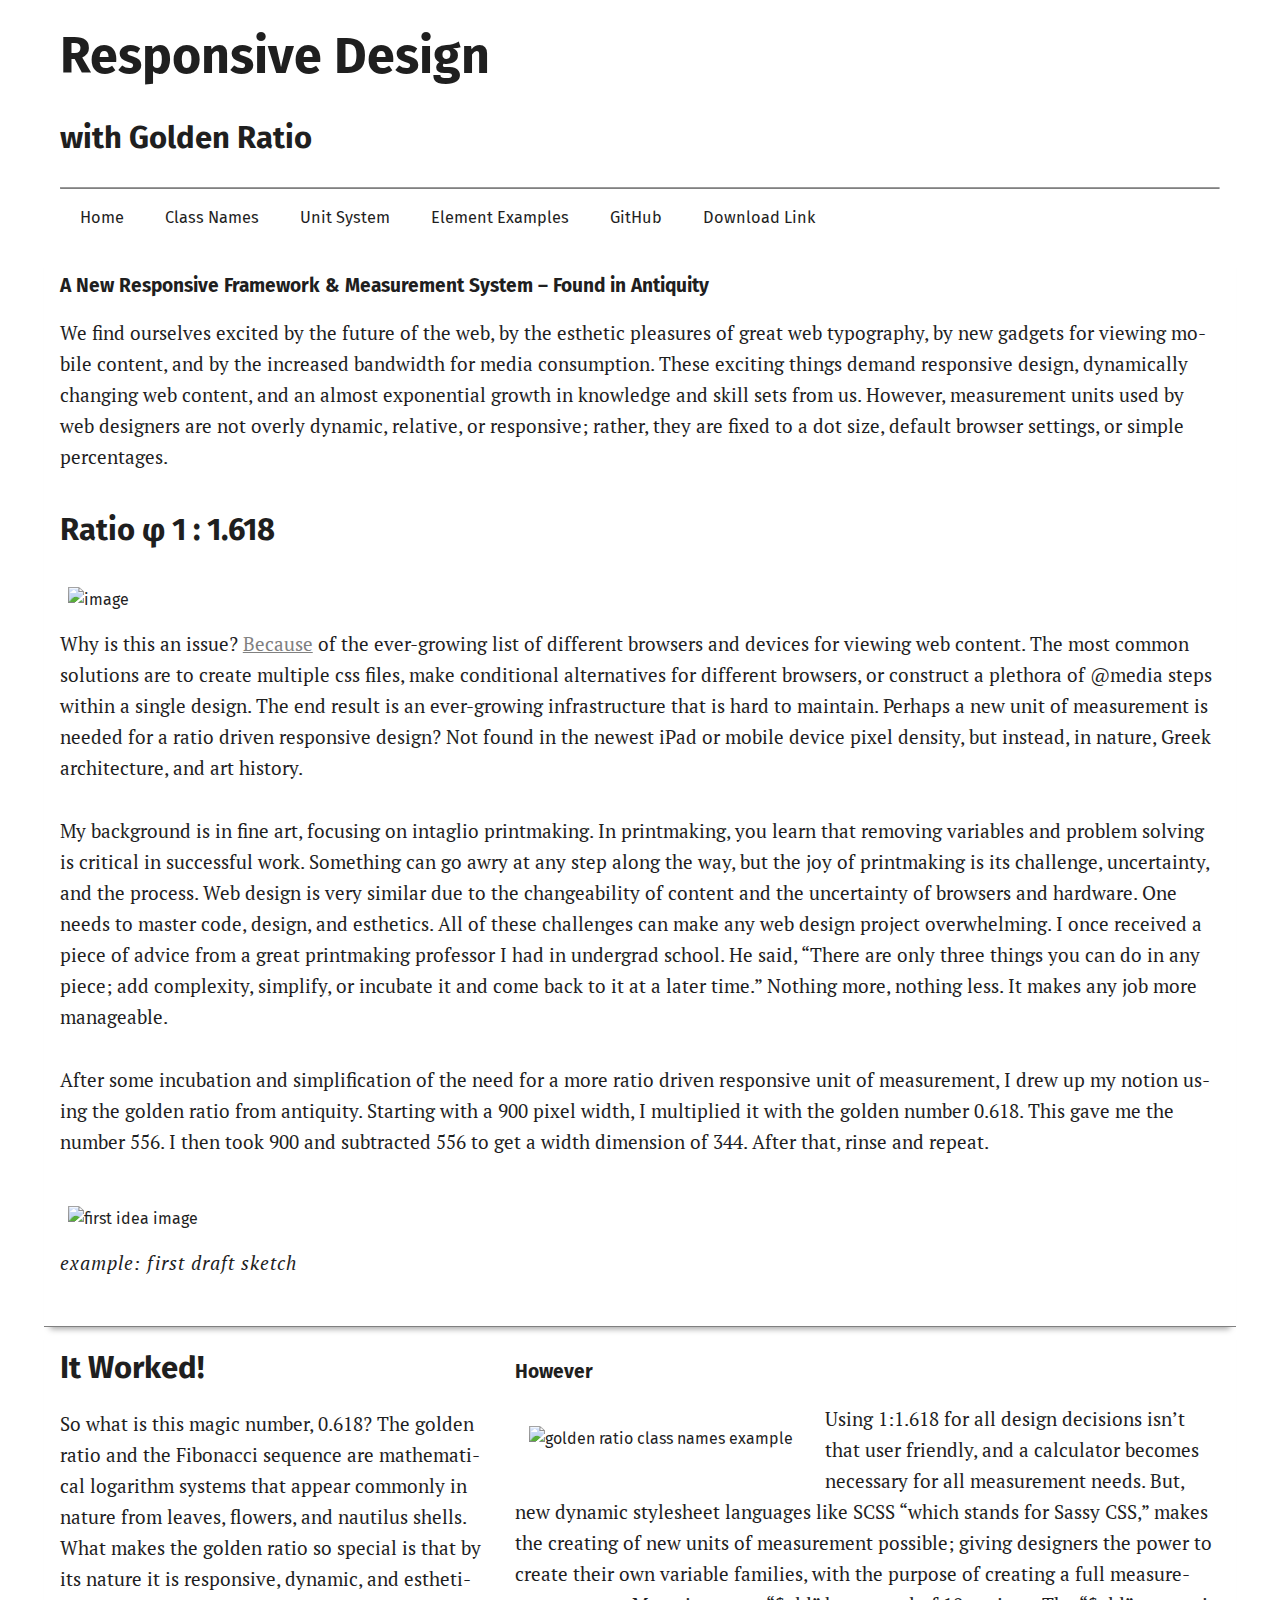
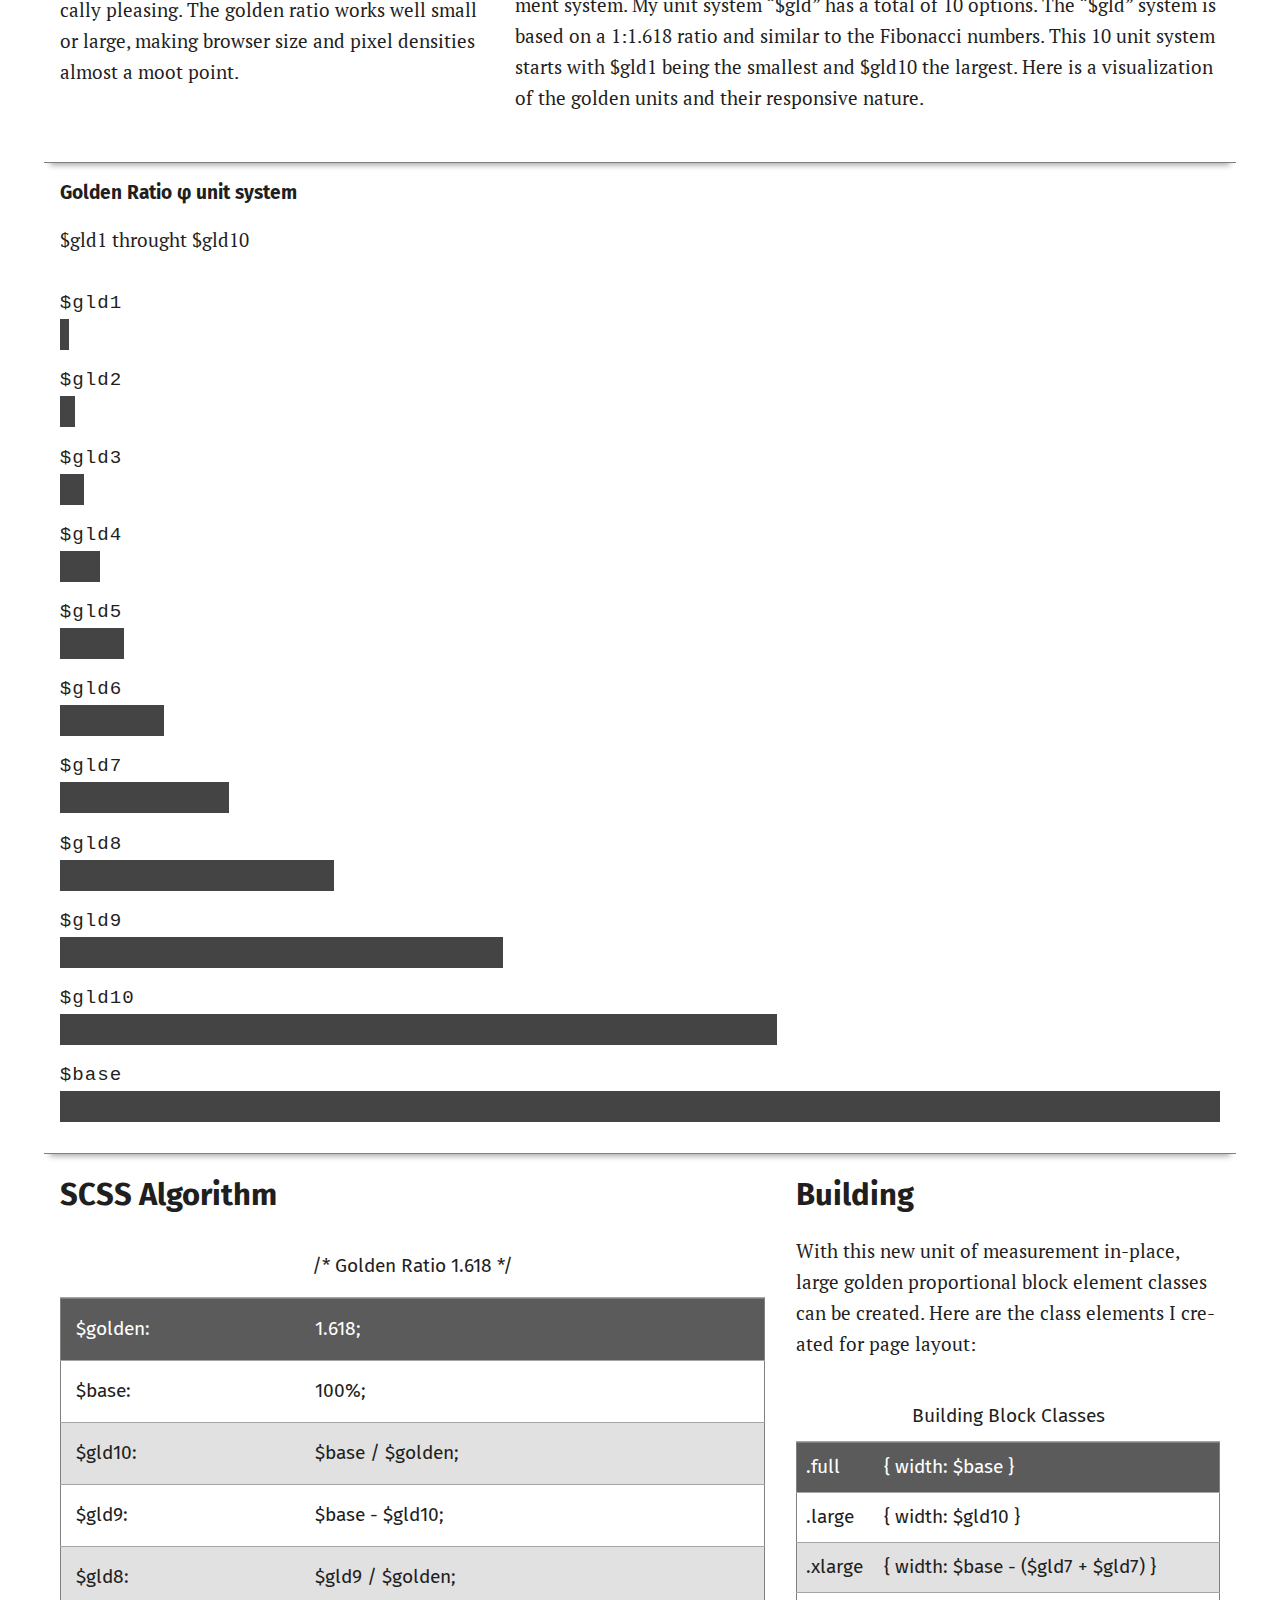
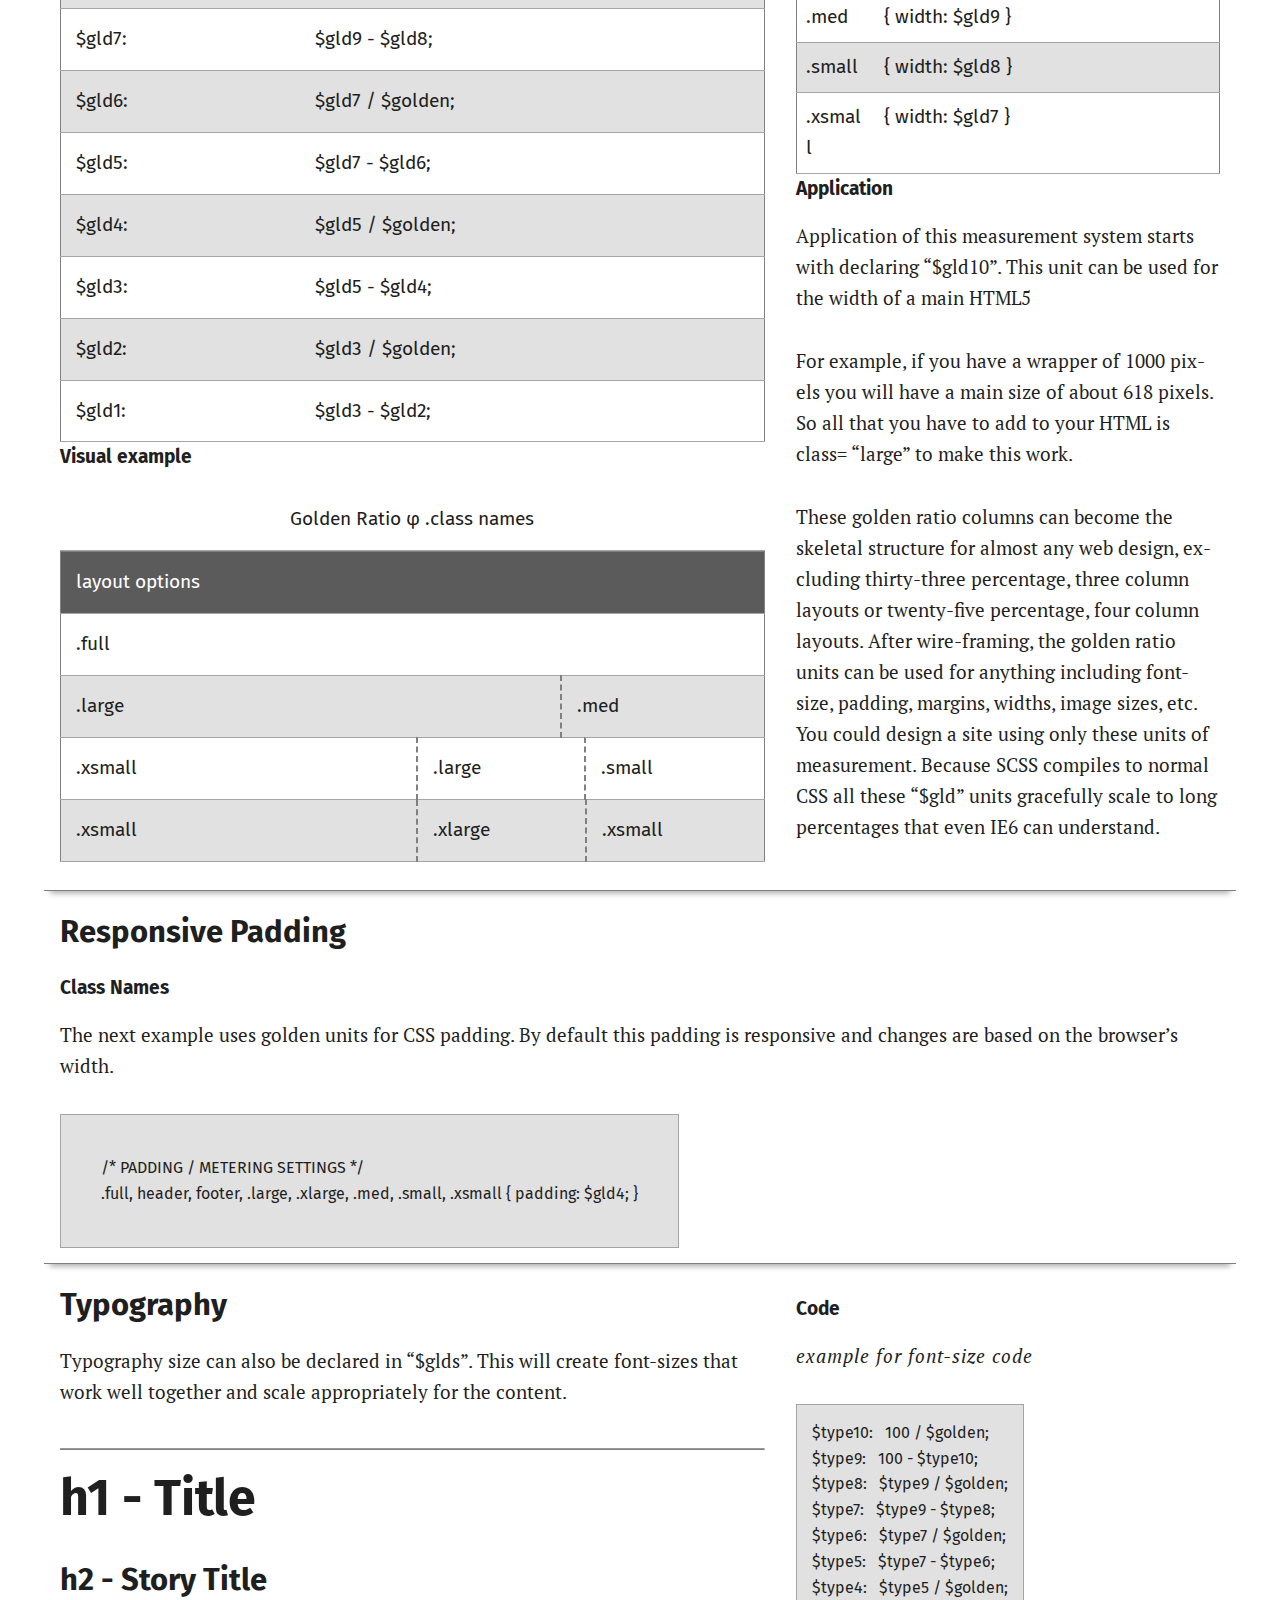
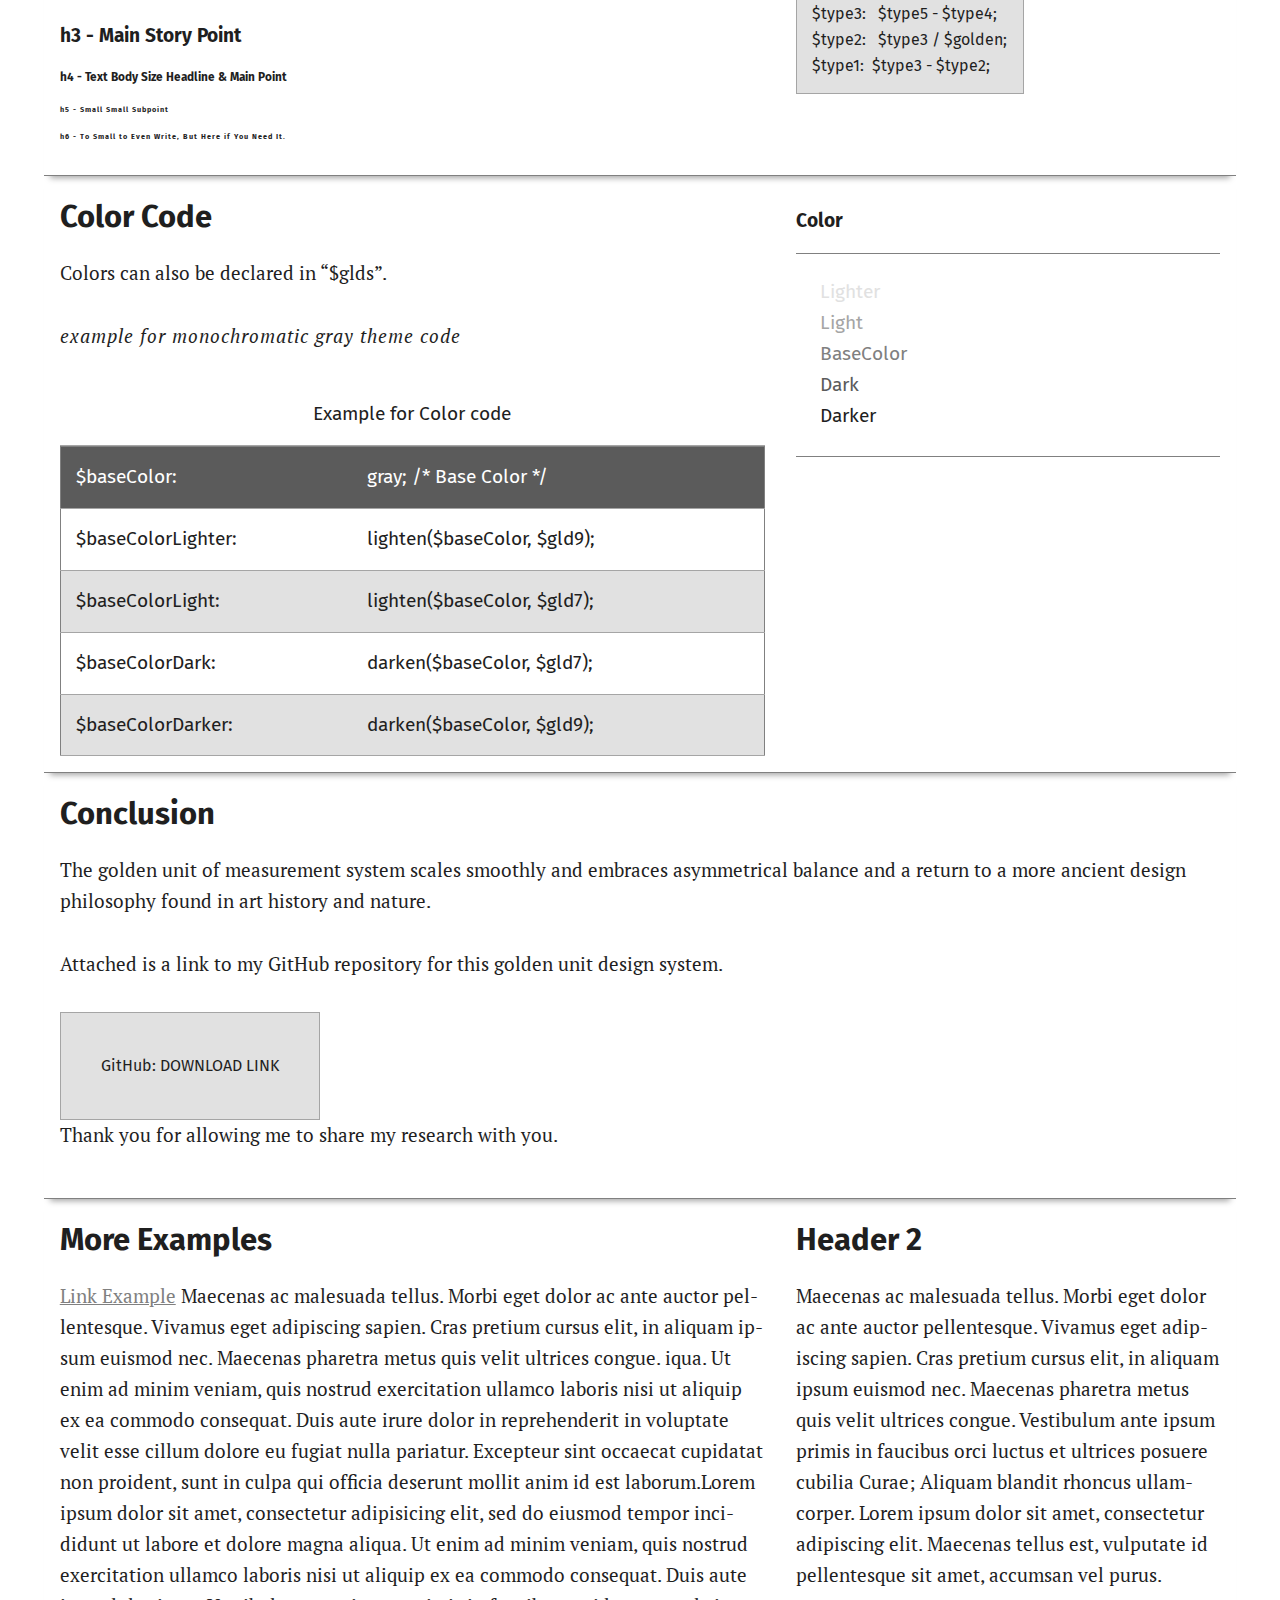
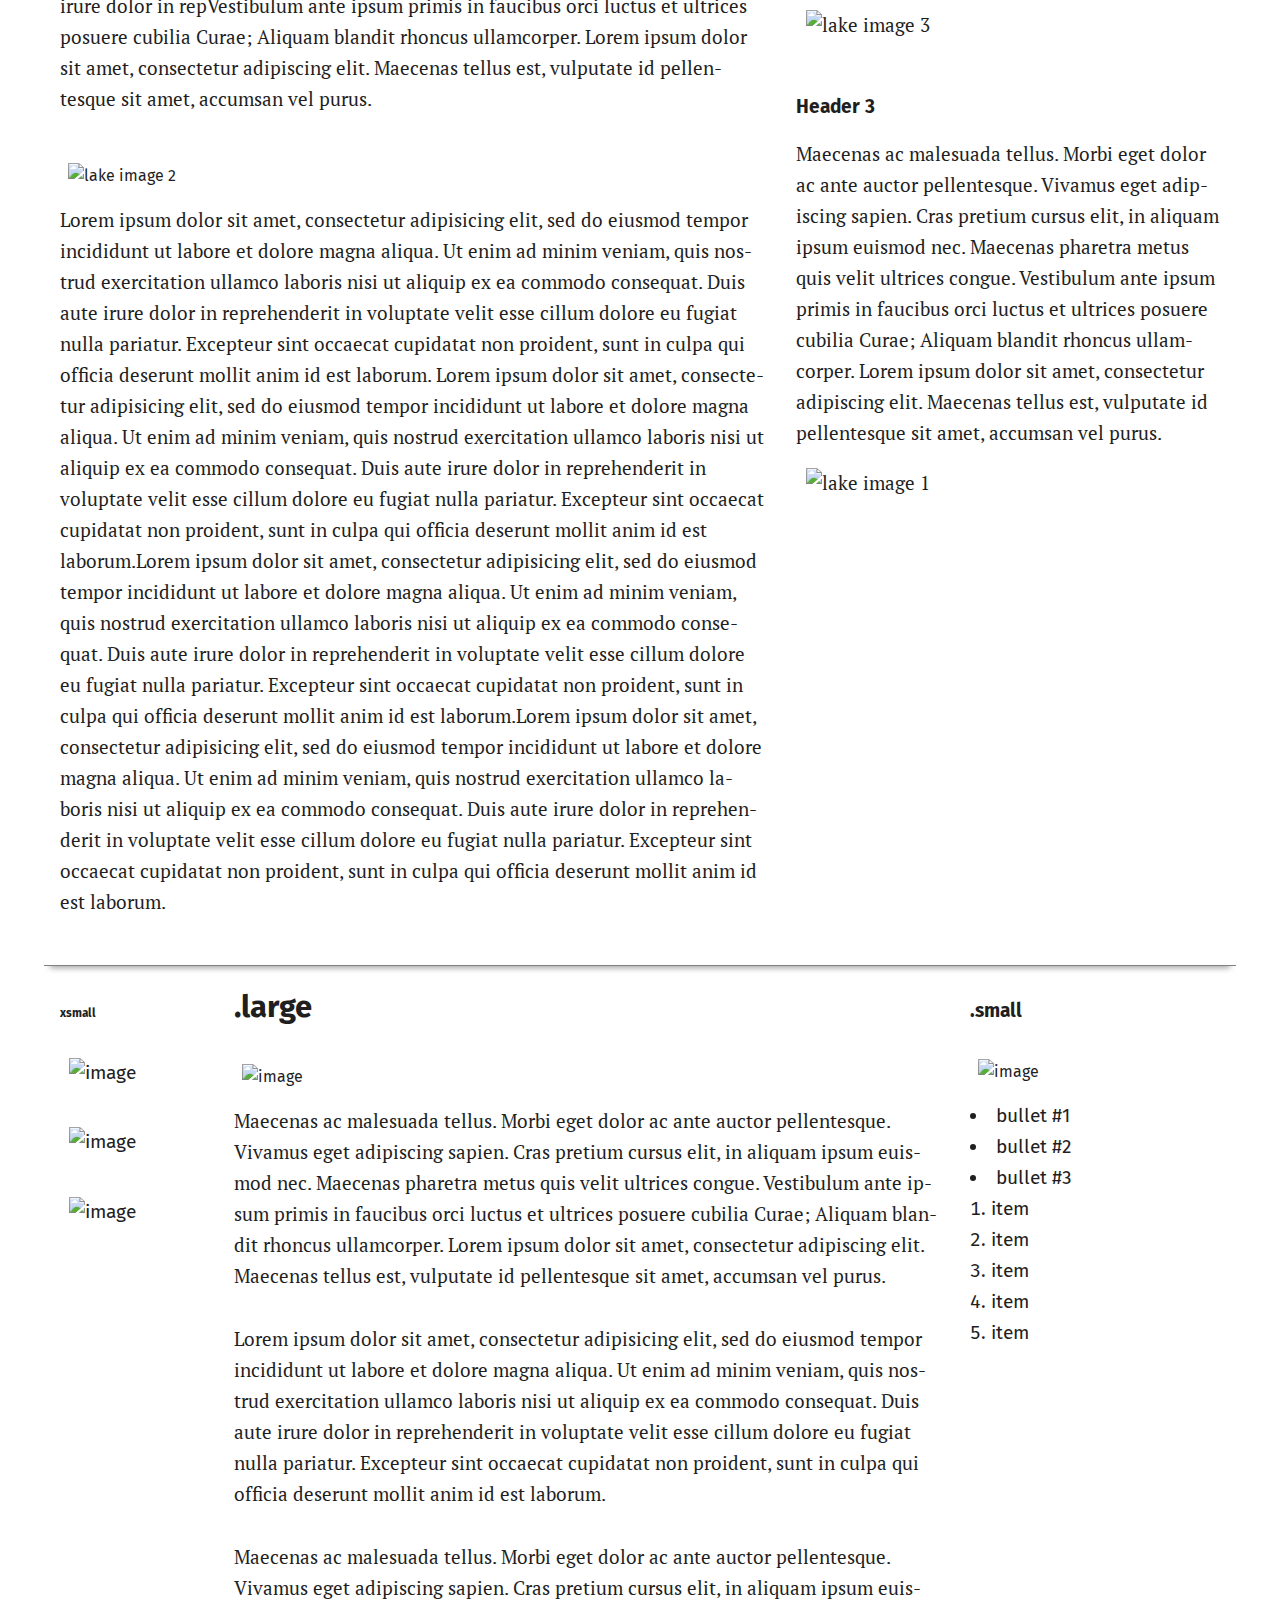
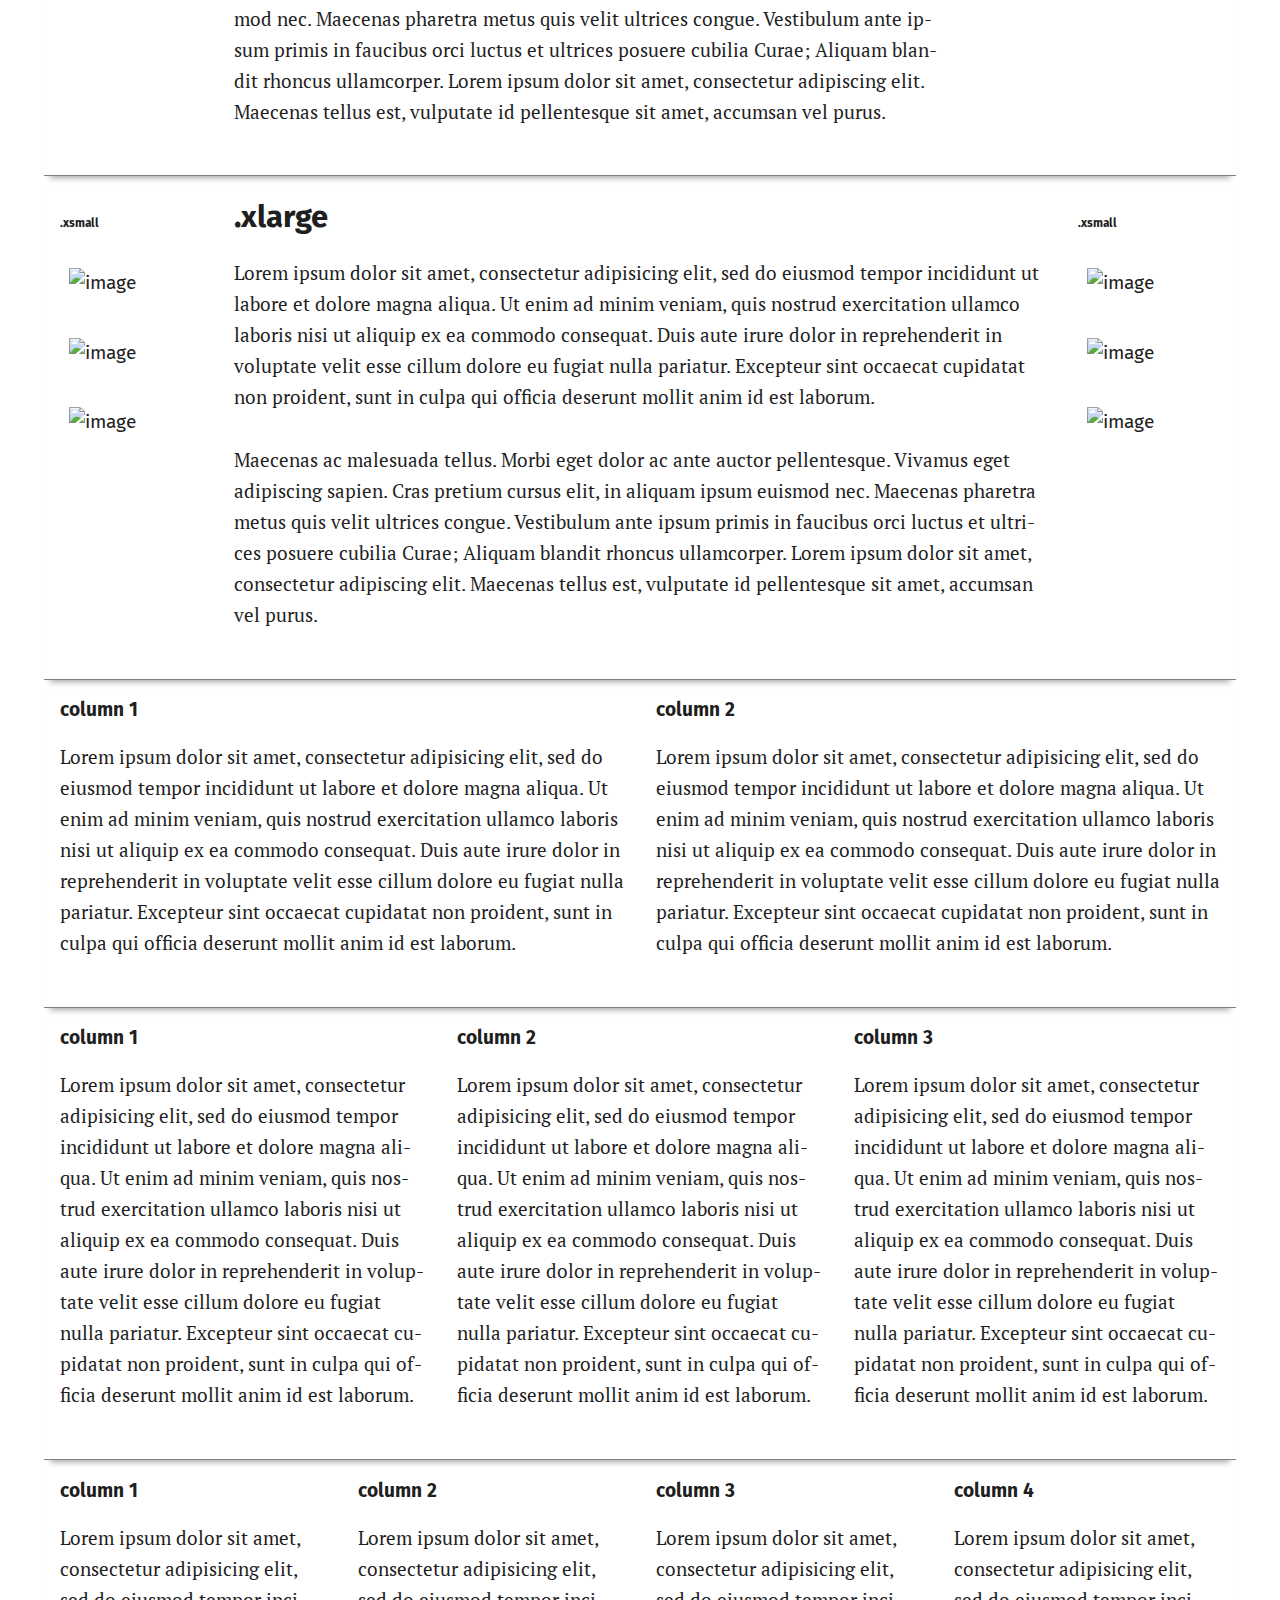
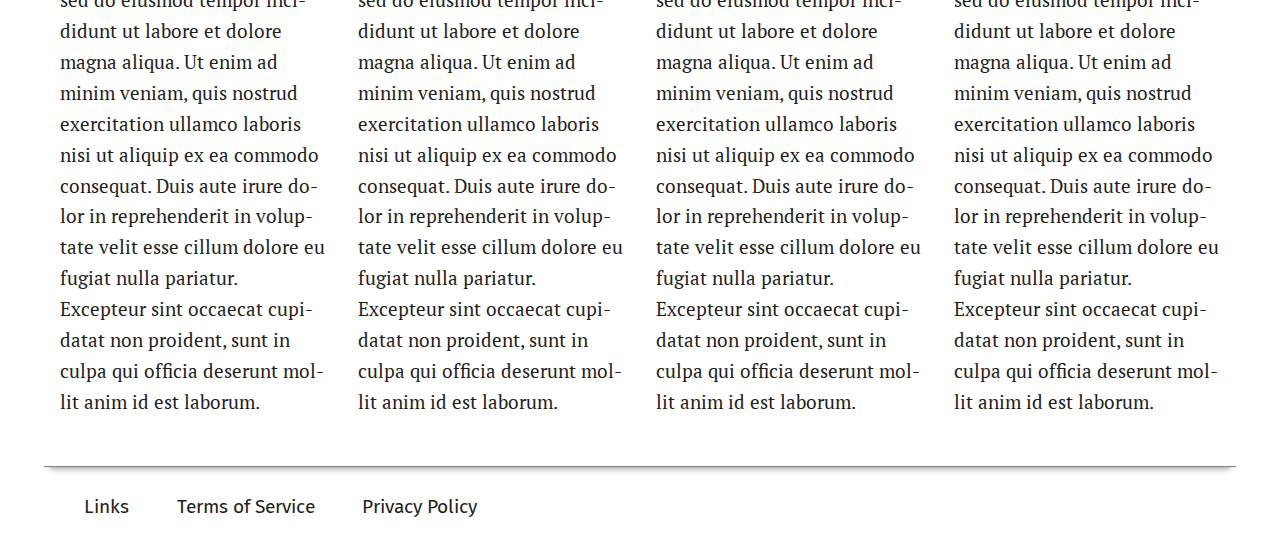
==== commit cc778fb4: "font size" ====
--- a/index.html
+++ b/index.html
@@ -16,6 +16,9 @@
 	<!--[if lt IE 9]>
 		<script src="http://html5shim.googlecode.com/svn/trunk/html5.js"></script>	
 	<![endif]-->
+	
+	<!-- Fira Sans & PT Serif -->
+		<link href='http://fonts.googleapis.com/css?family=Fira+Sans|PT+Serif' rel='stylesheet' type='text/css'>
 	
 </head>
 <body class="type images links layout navbar tables desktop-layout desktop-nav">
@@ -27,40 +30,20 @@
         <nav>	
             <ul>
                 <li><a href="index.html">Home</a></li>	
+<!--
                 <li><a href="#ratio_link">Ratio</a>
                     <ul>
                         <li><a href="#0">Item1</a></li>
                         <li><a href="#0">Item2</a></li>
                         <li><a href="#0">Item3</a></li>
-                        <li><a href="#0">level3</a>
-                            <ul>
-                                <li><a href="#0">ItemA</a></li>
-                                <li><a href="#0">ItemB abcdefghijkl mnopqurstuvwxyz</a></li>
-                                <li><a href="#0">ItemC</a></li>
-                            </ul>
-                        </li>
                     </ul>
                 </li>			
+-->
                 <li><a href="#class_link">Class Names</a></li>
                 <li><a href="#unit_link">Unit System</a></li>		
                 <li><a href="#element_link">Element Examples</a></li>
                 <li><a href="https://github.com/etchedprints/Responsive-Design-with-Golden-Ratio">GitHub</a></li>
                 <li><a href="https://github.com/etchedprints/Responsive-Design-with-Golden-Ratio/archive/master.zip">Download Link</a></li>	
-
-                <li><a href="#ratio_link">Ratio2</a>
-                    <ul>
-                        <li><a href="#0">Item1</a></li>
-                        <li><a href="#0">Item2</a></li>
-                        <li><a href="#0">Item3</a></li>
-                        <li><a href="#0">level3</a>
-                            <ul>
-                                <li><a href="#0">ItemA</a></li>
-                                <li><a href="#0">ItemB abcdefghijkl mnopqurstuvwxyz</a></li>
-                                <li><a href="#0">ItemC</a></li>
-                            </ul>
-                        </li>
-                    </ul>
-                </li>	
             </ul>
         </nav>					
     </header>	
@@ -86,8 +69,6 @@
 	</article>
 </section>
 
-
-<!-- =========================================================== -->
 
 <section>
 	<article class="med">		
@@ -474,6 +455,10 @@
 	 	<p>Lorem ipsum dolor sit amet, consectetur adipisicing elit, sed do eiusmod tempor incididunt ut labore et dolore magna aliqua. Ut enim ad minim veniam, quis nostrud exercitation ullamco laboris nisi ut aliquip ex ea commodo consequat. Duis aute irure dolor in reprehenderit in voluptate velit esse cillum dolore eu fugiat nulla pariatur. Excepteur sint occaecat cupidatat non proident, sunt in culpa qui officia deserunt mollit anim id est laborum.</p>
 	 </div>
 </section>	
+
+	
+	
+	
 	<footer>	
 	<nav>
 		<ul>
--- a/css/gld.css
+++ b/css/gld.css
@@ -55,62 +55,83 @@
 /* -----------------------------  */
 /* Color Scheme */
 /* Base Color for Design */
-/* $group Styles */
-/* Type Ratio */
-/* Typography metrics & leading */
 /* ================================================================= */
 /*				@breakpoint				 							*/
 /* =============================================================== */
 /*Recipes*/
+/* $group Styles */
+/* Typography metrics & leading */
 body.type {
   hyphens: auto;
   word-wrap: break-word;
   -webkit-font-smoothing: antialiased;
   text-rendering: optimizeLegibility;
-  font-family: "Avenir Next Condensed", "Avenir Next", Verdana, sans-serif;
+  font-family: "Fira Sans", Verdana, sans-serif;
   color: #1f1f1f;
   line-height: 1.618;
   /* no list style for ul or ol */ }
   body.type h1, body.type h2, body.type h3, body.type h4, body.type h5, body.type h6 {
     font-weight: bold;
     padding-bottom: 1rem; }
-  body.type h1 {
-    font-size: 9.0158855643vh; }
-  body.type h2 {
-    font-size: 5.572240769vh; }
-  body.type h3 {
-    font-size: 3.4436447953vh; }
-  body.type h4 {
-    font-size: 2.1283342369vh; }
-  body.type h5 {
-    font-size: 1.3153105584vh; }
-  body.type h6 {
-    font-size: 1.3153105584vh; }
-  body.type p, body.type li, body.type dt, body.type dd, body.type table, body.type form {
+  body.type p {
+    font-family: "PT Serif", "Georgia", serif;
     font-weight: normal;
-    font-size: 2.1283342369vh; }
-  body.type p {
-    font-family: "Georgia", serif;
-    padding-bottom: 1.618vh; }
+    padding-bottom: 2rem; }
   body.type h5, body.type h6, body.type em, body.type strong {
     letter-spacing: 1px; }
   body.type .unstyle {
     list-style: none; }
 
 /*  |---------------|END type |---------------|  */
+/*  |---------------| Mobile First |---------------|  */
+@media screen and (max-width: 768px) {
+  body {
+    /* Type Ratio */ }
+    body h1 {
+      font-size: 14.587702843vmin; }
+    body h2 {
+      font-size: 9.0158855643vmin; }
+    body h3 {
+      font-size: 5.5718172787vmin; }
+    body h4 {
+      font-size: 3.4436447953vmin; }
+    body h5 {
+      font-size: 2.1281724835vmin; }
+    body h6 {
+      font-size: 2.1281724835vmin; }
+    body p, body li, body dt, body dd, body table, body form {
+      font-size: 5.5718172787vmin; } }
+/*  |---------------|desktop |---------------|  */
+@media screen and (min-width: 768px) {
+  body {
+    /* Type Ratio */ }
+    body h1 {
+      font-size: 5.5718172787vmin; }
+    body h2 {
+      font-size: 3.4436447953vmin; }
+    body h3 {
+      font-size: 2.1281724835vmin; }
+    body h4 {
+      font-size: 1.3153105584vmin; }
+    body h5 {
+      font-size: 0.8128619251vmin; }
+    body h6 {
+      font-size: 0.8128619251vmin; }
+    body p, body li, body dt, body dd, body table, body form {
+      font-size: 2.1281724835vmin; } }
 body.images img, body.images embed, body.images object, body.images video {
   border-style: none;
   width: auto;
   max-width: 100%;
   height: auto;
   vertical-align: middle;
-  padding: 1.618vw; }
+  padding: 1em 0.5em; }
 
 /*  |---------------| END body |---------------|  */
 body.links a {
   color: #1f1f1f;
   text-decoration: none;
-  position: relative;
+  position: relativve;
   z-index: 95; }
 body.links a:hover {
   color: #a5a5a5; }
@@ -124,7 +145,7 @@
 
 /*  |---------------|END of Body Links |---------------|  */
 body.layout {
-  margin-top: 7.853772vh;
+  margin-top: 4em;
   /* @group NINJA MOVE */
   /* @end */
   /* =========================================================== */ }
@@ -152,6 +173,7 @@
     display: -moz-box;
     display: -ms-flexbox;
     display: flex;
+    -webkit-align-items: baseline;
     align-items: baseline;
     -webkit-flex-direction: column;
     -moz-flex-direction: column;
@@ -162,101 +184,71 @@
 
 /*  |---------------|END of Body layout |---------------|  */
 body.navbar {
-  /* ================================================================= */
-  /*				1st lvl menu				 						*/
-  /* =============================================================== */
-  /* ================================================================= */
-  /*				2rd lvl menu				 						*/
-  /* =============================================================== */
-  /* ================================================================= */
-  /*				3rd lvl menu				 						*/
-  /* =============================================================== */
-  /* ================================================================= */
-  /*				Header Nav Bar				 						*/
-  /* =============================================================== */
-  /* /header nav */ }
+  /* /nav */
+  /* $end */
+  /* /nav */ }
   body.navbar nav {
-    z-index: 98; }
+    /* /ul */ }
     body.navbar nav ul {
-      display: -webkit-box;
-      display: -moz-box;
-      display: -ms-flexbox;
-      display: -webkit-flex;
-      display: flex;
-      -webkit-flex-direction: row;
-      flex-direction: row;
-      list-style: none; }
-      body.navbar nav ul li a {
-        padding: 0.5em 1.25em;
-        display: block;
-        font-size: 3.236vh; }
-        body.navbar nav ul li a:hover {
-          color: white;
-          background-color: #5b5b5b; }
-  body.navbar nav ul li:hover ul {
-    z-index: 99;
-    display: block;
-    position: absolute; }
-  body.navbar nav ul li ul {
-    display: none;
-    width: 0; }
-    body.navbar nav ul li ul li a {
-      min-width: 25vmax;
-      background-color: #e1e1e1;
-      box-shadow: 0 8px 6px -6px #a5a5a5; }
-      body.navbar nav ul li ul li a:hover {
-        color: white; }
-  body.navbar nav ul li:hover ul li ul {
-    display: none; }
-  body.navbar nav ul li:hover ul li:hover ul {
-    display: block;
-    position: relative;
-    top: -7vh;
-    left: 14vw; }
+      list-style-type: none;
+      /*  /li */ }
+      body.navbar nav ul li {
+        float: left;
+        /* /a */ }
+        body.navbar nav ul li a {
+          /* unselected top-level menu items */
+          display: block;
+          /* Style Stuff */
+          padding: 0.5em 1.25em;
+          /* spacing of buttons */
+          /* /a:hover */ }
+          body.navbar nav ul li a:hover {
+            color: white;
+            background-color: #5b5b5b; }
   body.navbar header nav {
-    position: fixed;
-    /* place nav at top of window */
-    top: 0;
-    left: 0;
     /* /ul */ }
     body.navbar header nav ul {
-      -webkit-flex-direction: column;
-      flex-direction: column;
+      position: fixed;
+      top: 0;
+      left: 0;
+      z-index: 99;
       /* /li*/
       /*show the nav bar*/
+      /* /ul:hover */
       /* /ul:before */ }
       body.navbar header nav ul li {
+        height: 0;
+        min-height: 0;
+        margin-top: -70px;
+        text-indent: -9999px;
+        width: 100%;
+        clear: both; }
+      body.navbar header nav ul:hover li {
         background-color: #e1e1e1;
         /* default color / style of nav */
-        /*hide the nav bar*/
-        margin-top: -100vh;
-        /* 2nd lvl nav */ }
-        body.navbar header nav ul li ul:before {
-          display: none; }
-        body.navbar header nav ul li ul li a {
-          display: block;
-          position: relative;
-          top: -7vh;
-          left: 14vw; }
-      body.navbar header nav ul:hover li {
-        margin-top: 0; }
+        height: 100%;
+        max-height: 9999px;
+        margin-top: 0;
+        text-indent: 0; }
       body.navbar header nav ul:before {
+        display: block;
+        height: 4em;
+        width: 4em;
+        padding: 0.6em;
+        /* move button from corner */
         content: "MENU";
+        font-size: 14px;
         font-weight: bold;
-        line-height: 1;
+        line-height: 0.5;
         text-align: center;
+        background-color: #e1e1e1;
         background-image: url(menu_icon.svg);
         background-size: 34px;
         background-repeat: no-repeat;
         background-position: center center;
-        height: 4.5em;
-        width: 4.5em;
-        display: block;
-        padding: 0.5em;
-        /* move button from corner */
-        background-color: #e1e1e1; }
-
-/*  |---------------|END Navbar |---------------|  */
+        box-shadow: 0 8px 6px -6px #a5a5a5; }
+
+/* /Body NavBar */
 body.tables {
   /* $group Table */
   /* $end */ }
@@ -276,12 +268,17 @@
 
 /*  |---------------|END of Tables |---------------|  */
 /* Desktop Breakpoint Recipes*/
-@media screen and (min-width: 80.9em) {
+@media screen and (min-width: 768px) {
   body.desktop-layout {
+    margin: 0 3.4439065322%;
     /*Layout*/
     /*Images*/ }
+    body.desktop-layout header, body.desktop-layout footer, body.desktop-layout article, body.desktop-layout aside, body.desktop-layout div {
+      padding: 1.3154105296%; }
     body.desktop-layout section {
       -webkit-flex-direction: row;
+      -moz-flex-direction: row;
+      -ms-flex-direction: row;
       flex-direction: row; }
     body.desktop-layout .full {
       width: 100%; }
@@ -304,7 +301,7 @@
 
   /*  |---------------|END of Desktop Layout |---------------|  */ }
 /*  |---------------|END of @media |---------------|  */
-@media screen and (min-width: 80.9em) {
+@media screen and (min-width: 768px) {
   body.desktop-nav {
     /* /header nav */ }
     body.desktop-nav header nav {
@@ -312,17 +309,19 @@
       /* place nav at top of window */
       /* /ul */ }
       body.desktop-nav header nav ul {
-        -webkit-flex-direction: row;
-        flex-direction: row;
-        /* /li*/
-        /* /ul:before */ }
+        position: static;
+        /* /li*/ }
         body.desktop-nav header nav ul li {
+          height: 100%;
+          max-height: 9999px;
           margin-top: 0;
-          background: none;
-          /*/ul*/ }
-          body.desktop-nav header nav ul li ul li a {
-            /* Show 2nd lvl nav */
-            position: static; }
+          text-indent: 0;
+          width: auto;
+          clear: none; }
+          body.desktop-nav header nav ul li a {
+            font-size: 85.4111884073%; }
+        body.desktop-nav header nav ul:hover li {
+          background: none; }
         body.desktop-nav header nav ul:before {
           display: none;
           /* No MENU icon */ }
--- a/css/this_site.css
+++ b/css/this_site.css
@@ -6,9 +6,6 @@
 /* -----------------------------  */
 /* Color Scheme */
 /* Base Color for Design */
-/* $group Styles */
-/* Type Ratio */
-/* Typography metrics & leading */
 /* ================================================================= */
 /*				@breakpoint				 							*/
 /* =============================================================== */
